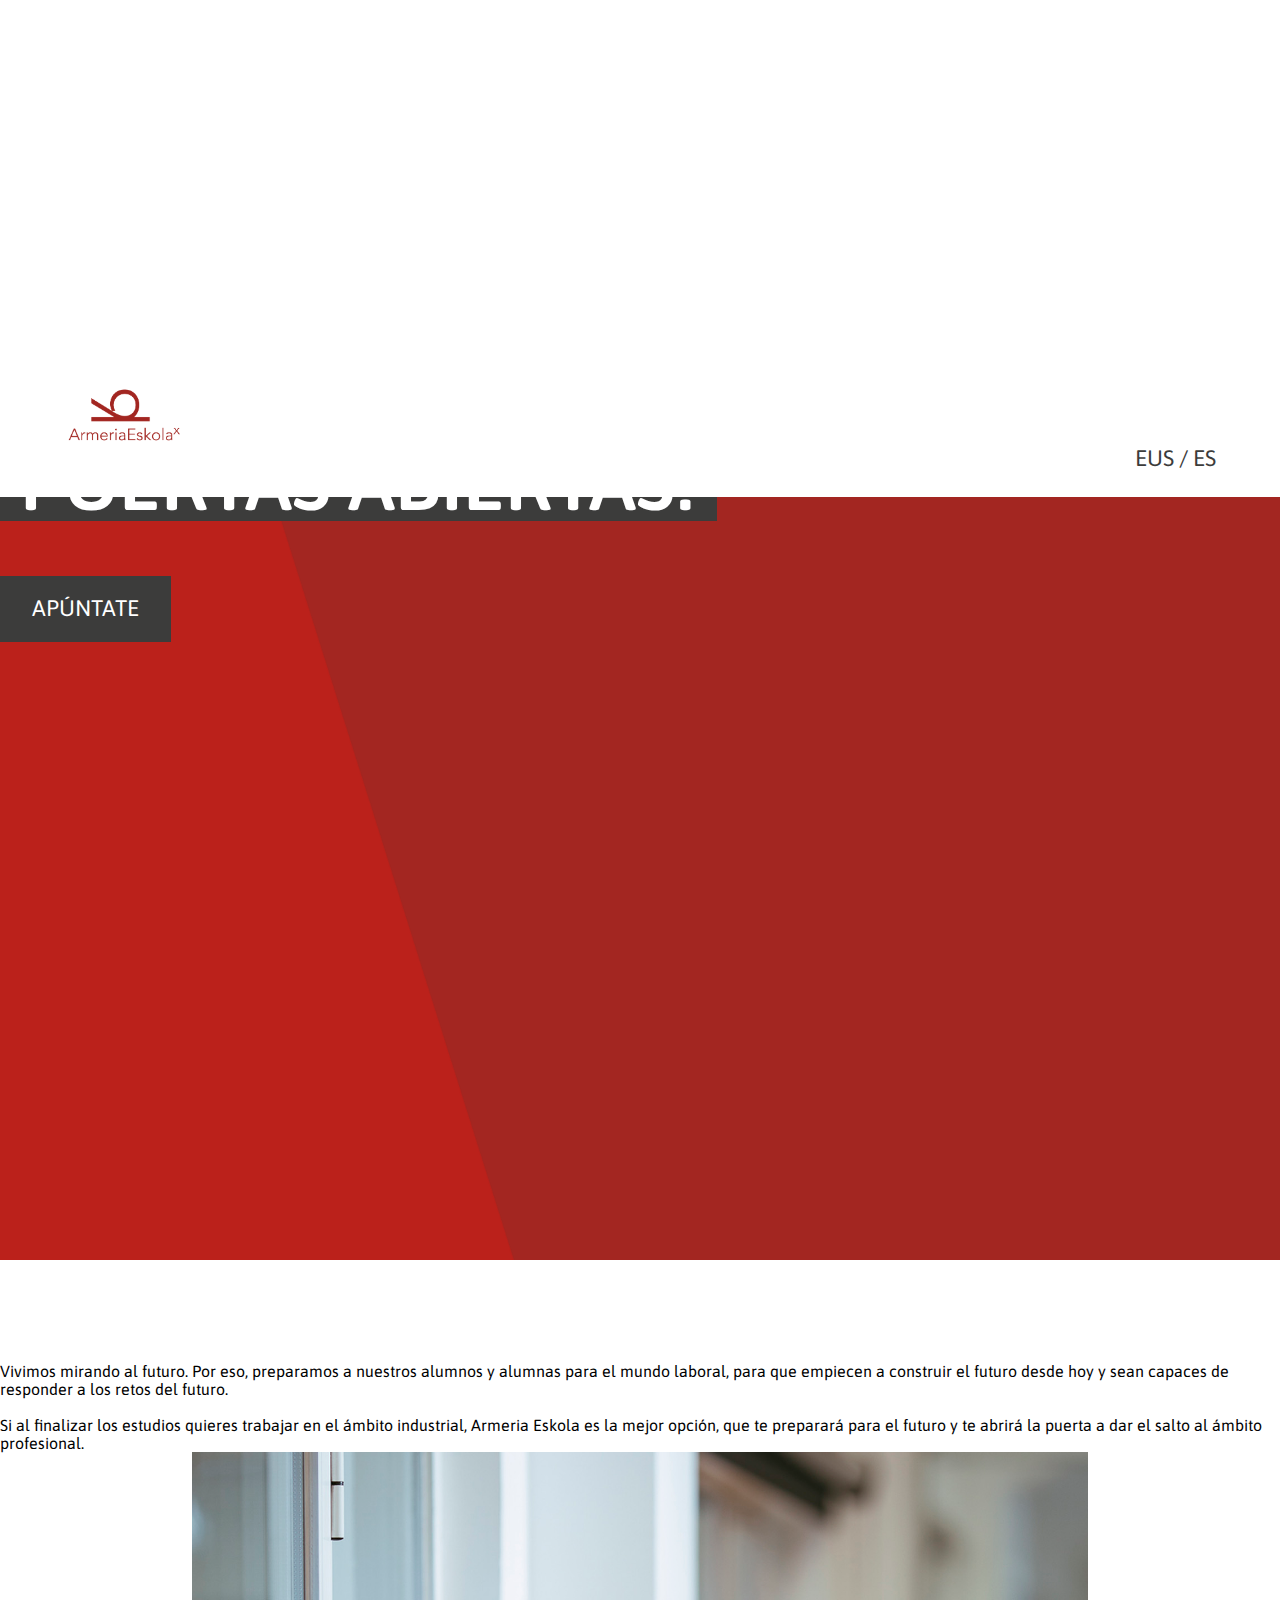
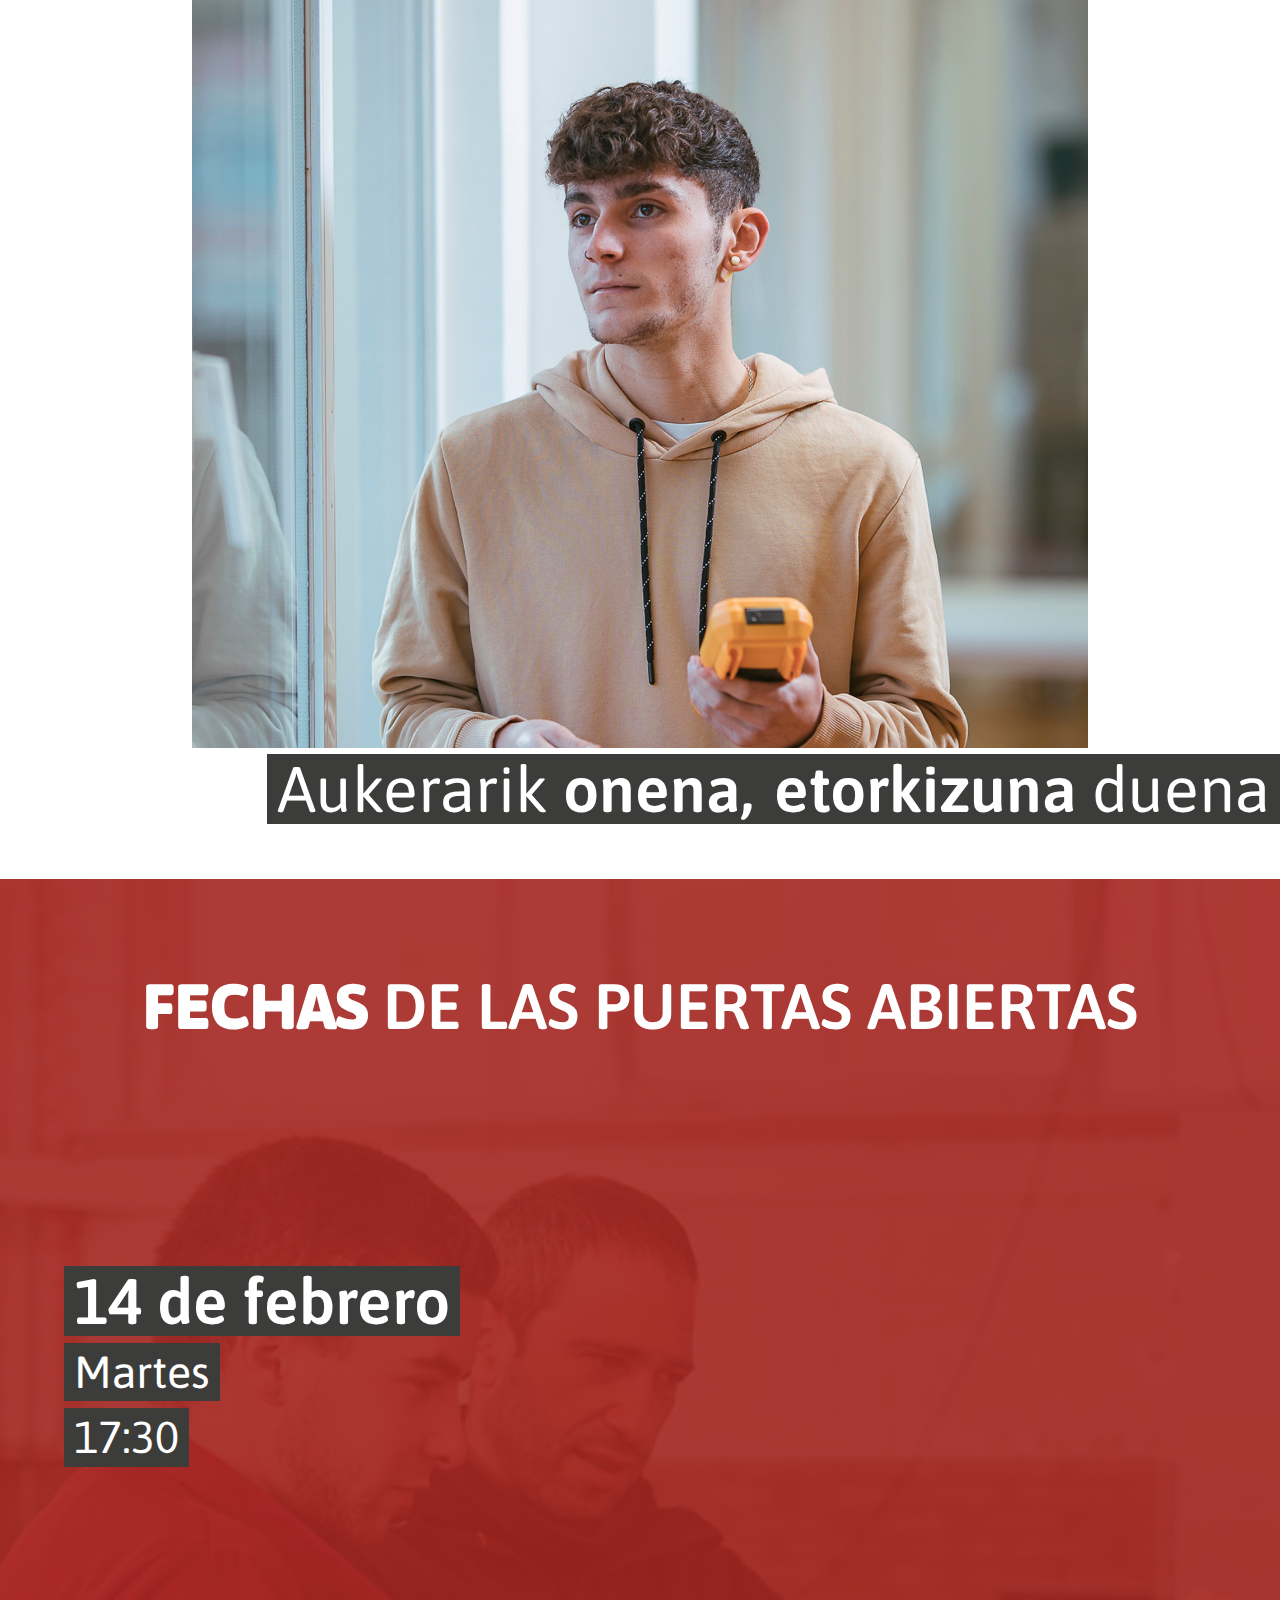
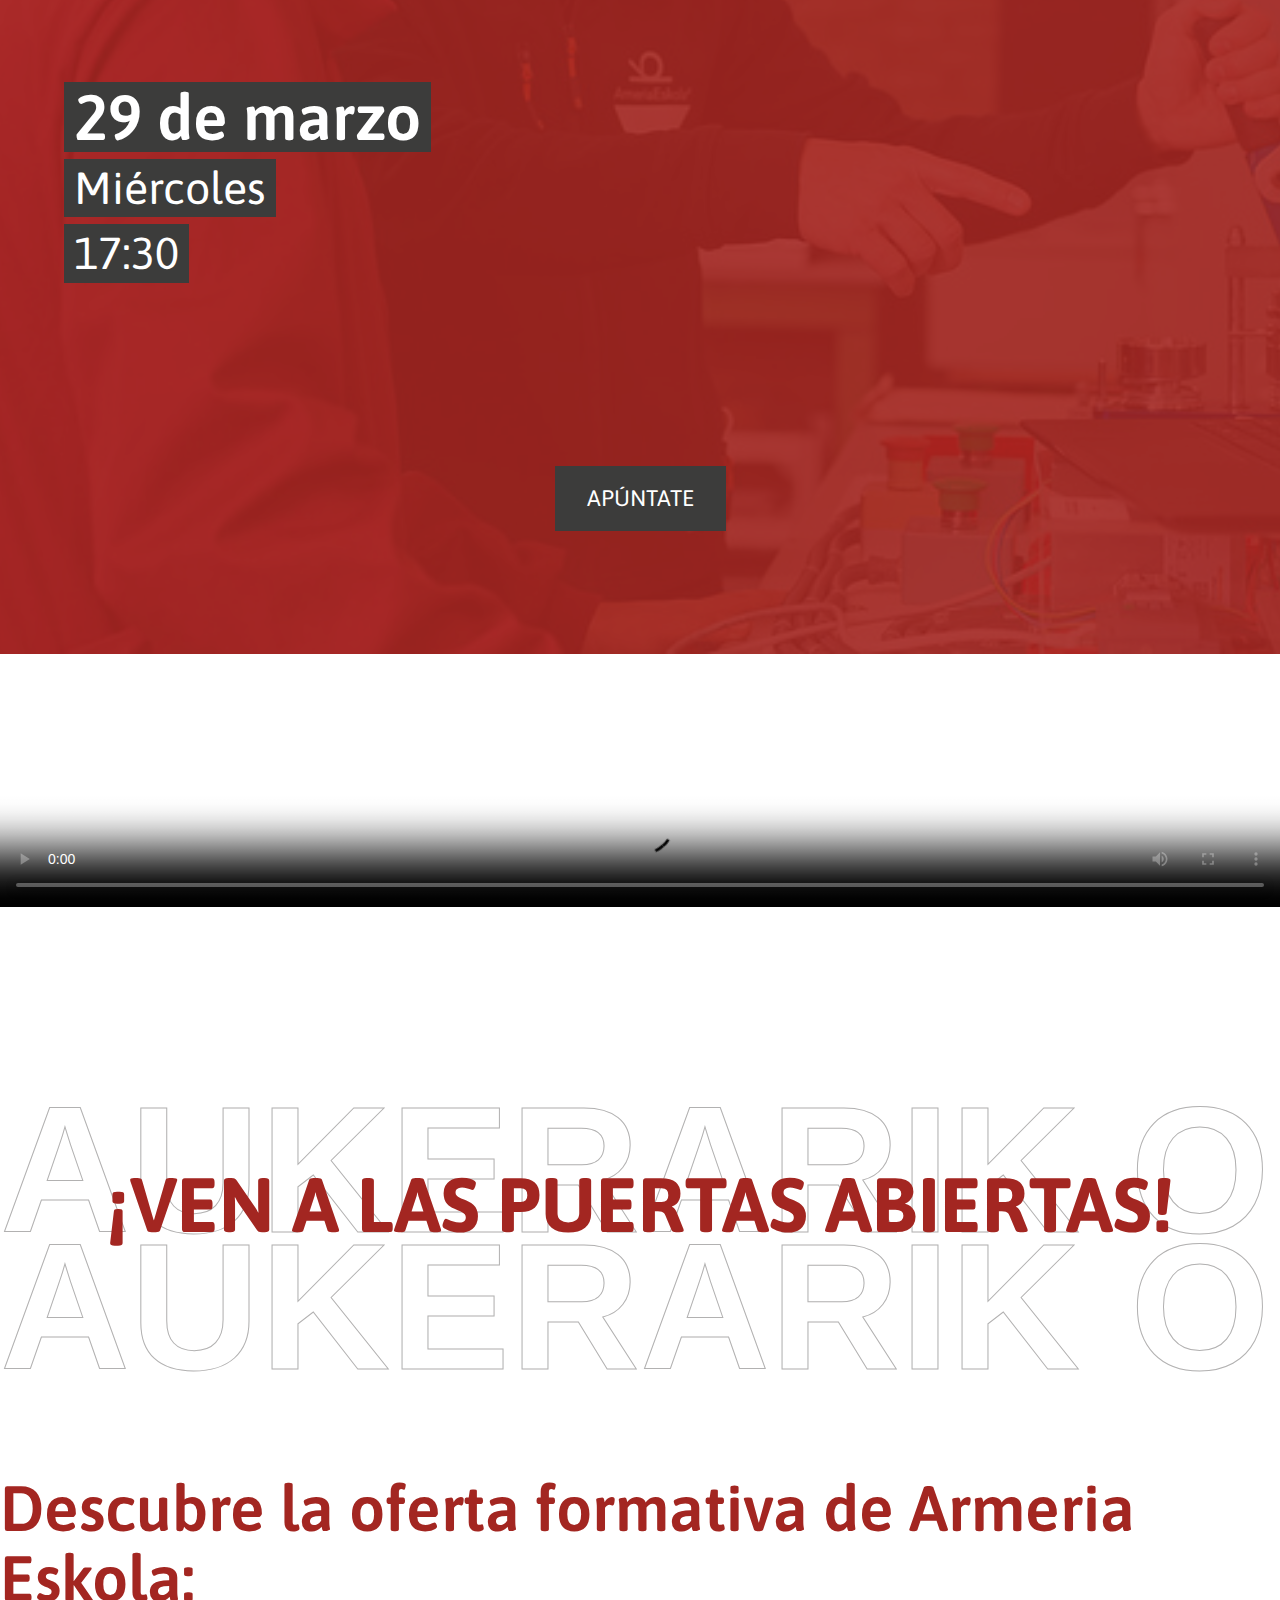
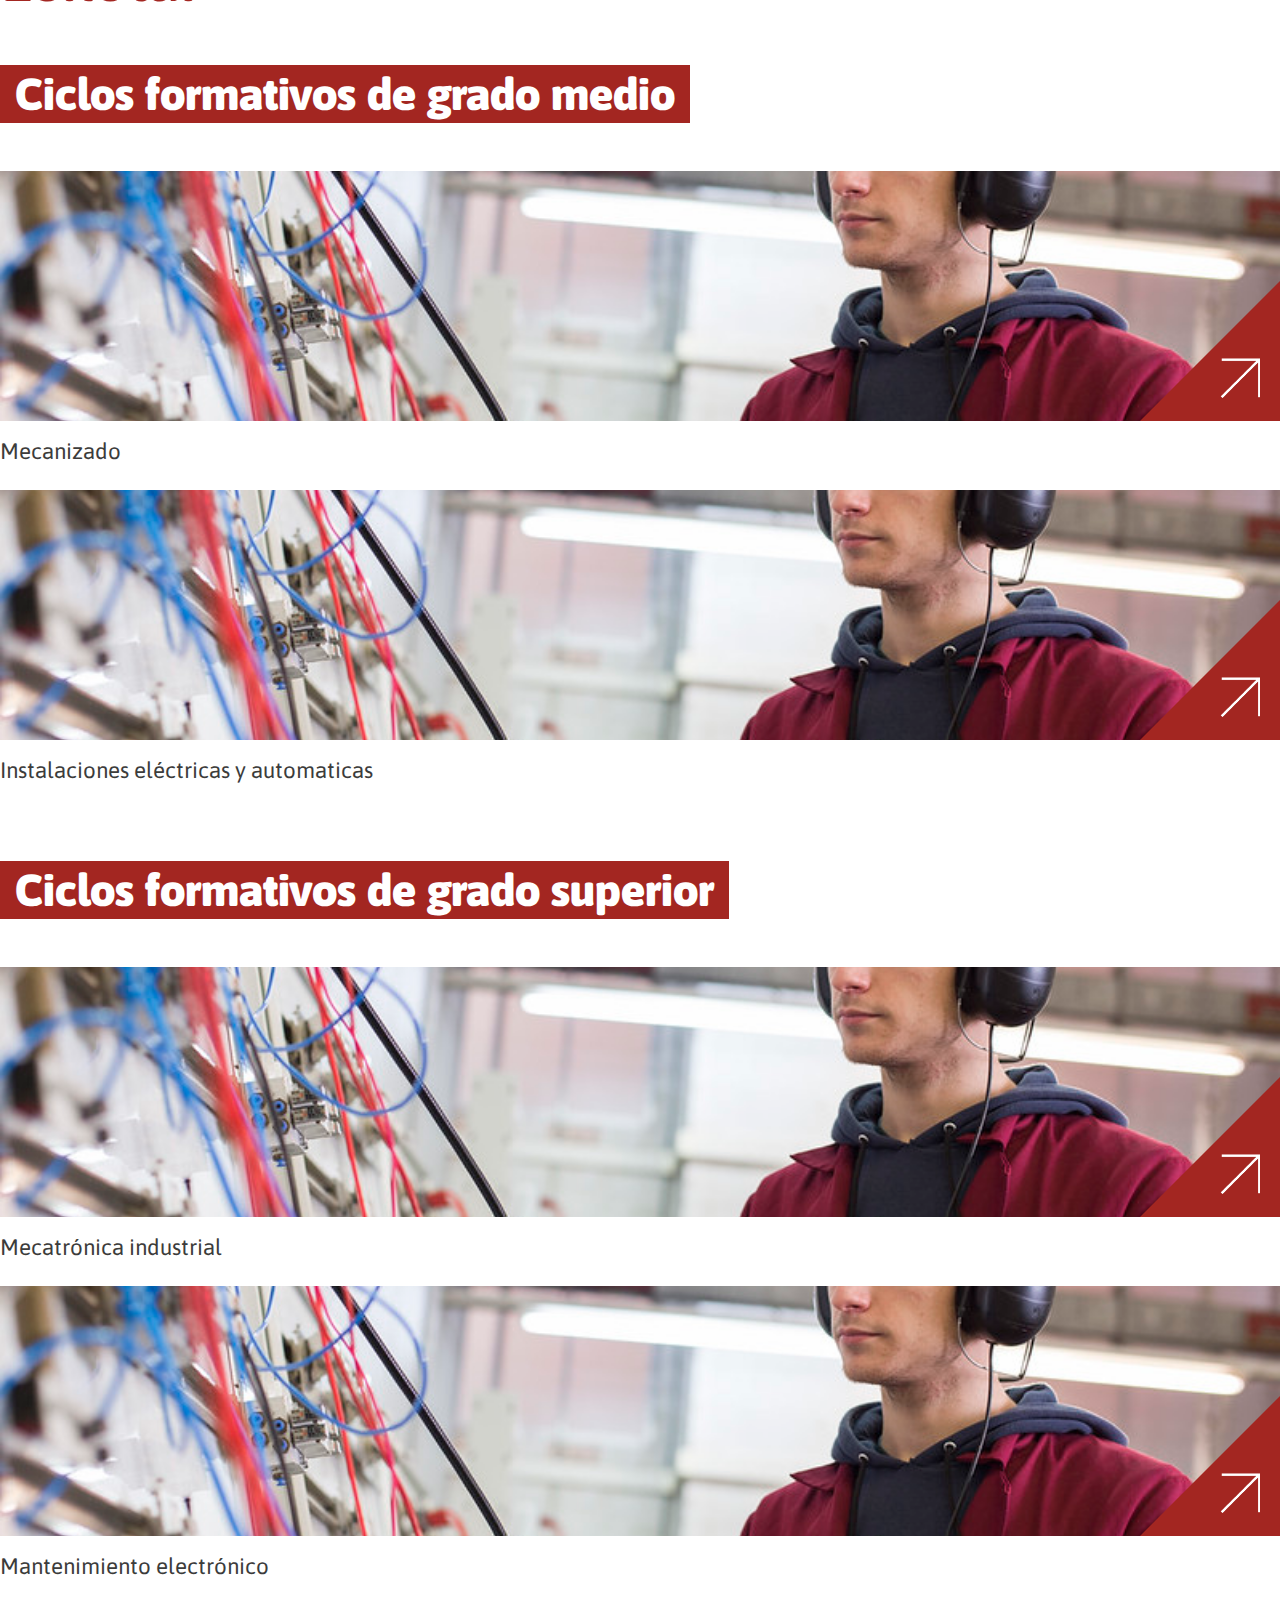
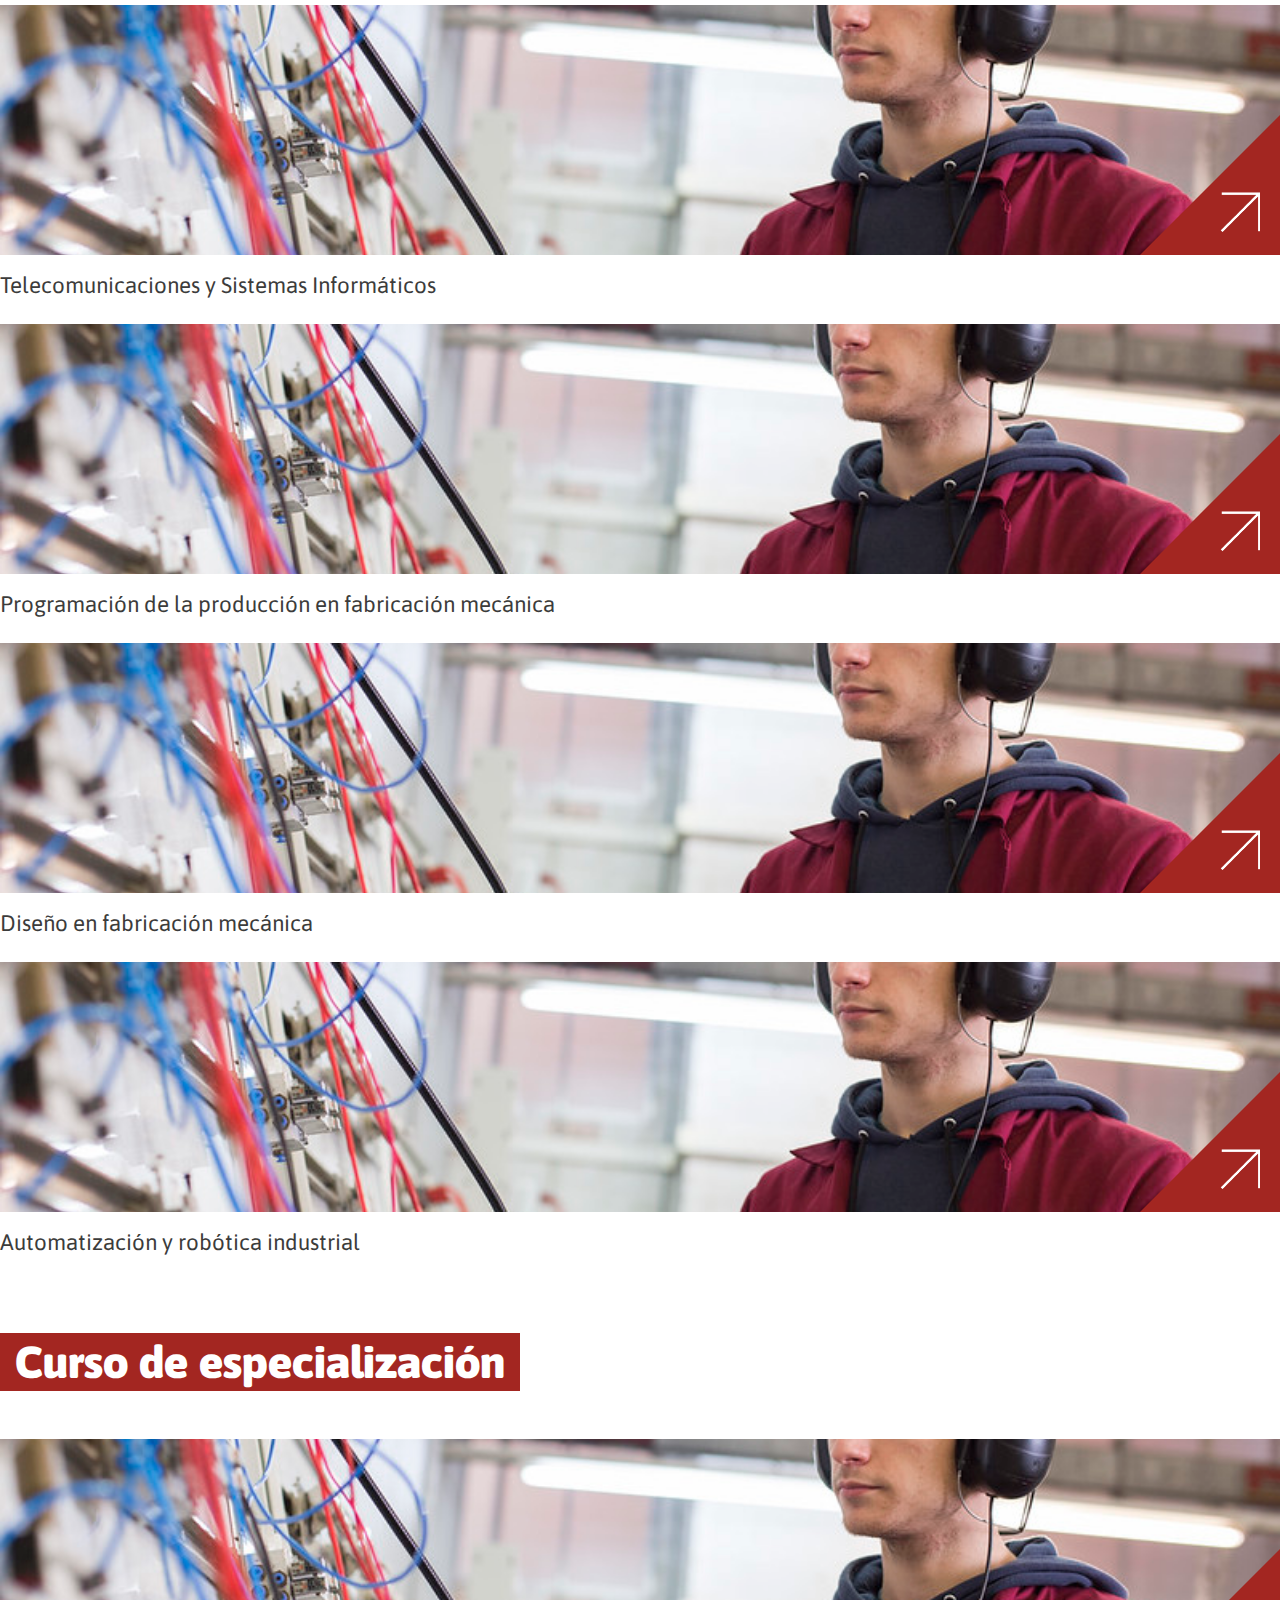
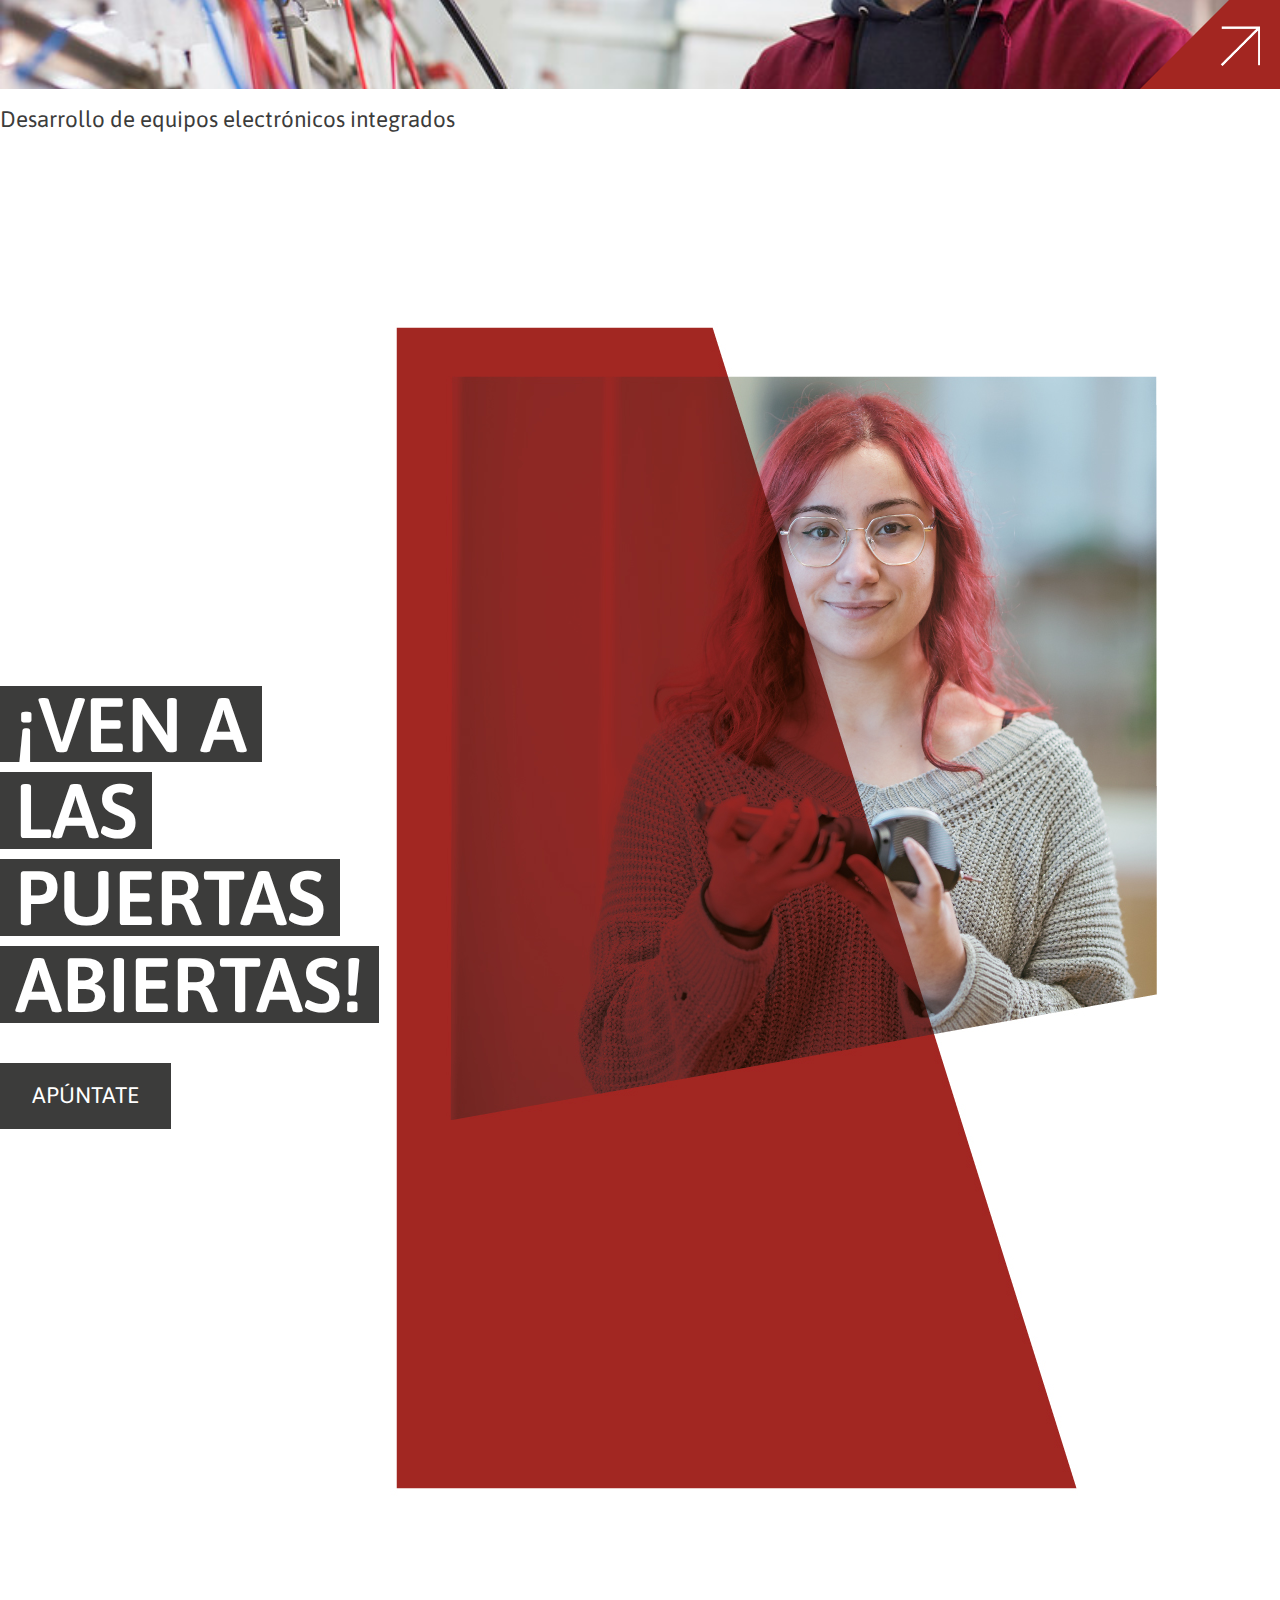
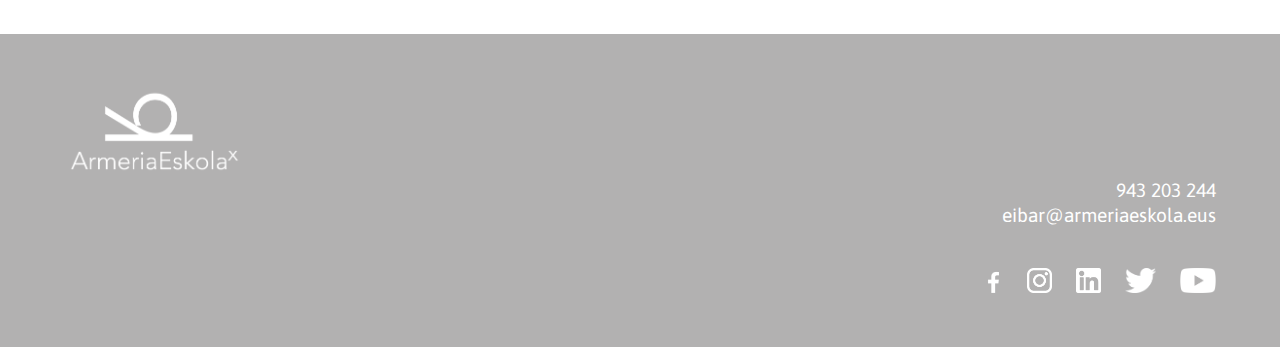
==== matricula/index.html @ 374dbf33 "aldaketa onak" ====
<!DOCTYPE html>
<html lang="en">
<head>
    <meta charset="UTF-8">
    <meta http-equiv="X-UA-Compatible" content="IE=edge">
    <meta name="viewport" content="width=device-width, initial-scale=1">
    <title>Armeria Eskola | Matrícula</title>
    <meta name="description" content="Arizmendi ikastola, hezkuntza kooperatiba euskalduna">
    <meta name="keywords" content="arizmendi, ikastola, hezkuntza, kooperatiba, euskalduna, Arrasate, Aretxabaleta, Eskoriatza">
    <link rel="icon" type="image/x-icon" href="https://armeriaeskola.eus/wp-content/uploads/2015/06/cropped-armeria-icono-favicon2-192x192.png">
    <link rel="alternate" hreflang="eu" href="http://www.arizmendi.eus/guikastola">
    <link rel="alternate" hreflang="es-es" href="http://www.arizmendi.eus/guikastola/es.html">
    <link rel="stylesheet" href="./sass/style.css">
    <link href="https://cdn.jsdelivr.net/npm/bootstrap@5.2.3/dist/css/bootstrap.min.css" rel="stylesheet" integrity="sha384-rbsA2VBKQhggwzxH7pPCaAqO46MgnOM80zW1RWuH61DGLwZJEdK2Kadq2F9CUG65" crossorigin="anonymous">
    <link rel="preconnect" href="https://fonts.googleapis.com">
    <link rel="preconnect" href="https://fonts.gstatic.com" crossorigin>
    <link href="https://fonts.googleapis.com/css2?family=Asap:ital,wght@0,100;0,200;0,300;0,400;0,500;0,600;0,700;0,800;0,900;1,100;1,200;1,300;1,400;1,500;1,600;1,700;1,800;1,900&display=swap" rel="stylesheet">
</head>
<body>
    <header class="b--header-a">
        <div class="container-fluid">
            <div class="row">
                <div class="col-lg-6 col-5">
                    <div class="b--header-a__logo">
                        <a class="b--header-a__logo__link" href="https://armeriaeskola.eus/es/"><img class="b--header-a__logo__link__media" src="./img/logo-armeria-eskola-gorri.png" alt="Armeria Eskolaren logoa"></a>
                    </div>
                </div>
                <div class="col-lg-6 col-7">
                    <div class="b--header-a__content">
                        <div class="b--header-a__content__lang">
                            <p class="b--header-a__content__lang__text"><a href="https://armeriaeskola.eus/matrikulatu/">EUS</a> / <a href="#">ES</a></p>
                        </div>
                    </div>
                    
                </div>
            </div>
        </div>
    </header>   
    <main>
        <div class="b--hero-a">
            <div class="b--hero-a__bg-items">
                <div class="b--hero-a__bg-items__overlay">
                    <img class="b--hero-a__bg-items__overlay__media" src="./img/bideo-forma.png" alt="">
                </div>
                <video class="b--hero-a__bg-items__media" width="100%" height="100%" autoplay muted loop>
                    <source src="./img/goiburua-spota.mp4" type="video/mp4">
                    <source src="./img/goiburua-spota.ogg" type="video/ogg">
                    Your browser does not support the video tag.
                  </video>
            </div>
            <div class="container">
                <div class="row">
                    <div class="col-12">
                        <div class="b--hero-a__ft-items"> 
                            <h1 class="b--hero-a__ft-items__content"><span class="b--hero-a__ft-items__content__title">¡VEN A LAS</span><span class="b--hero-a__ft-items__content__title">PUERTAS ABIERTAS!</span></h1>
                            <div class="b--hero-a__ft-items__btn">
                                <a class="b--btn-a" href="https://forms.gle/ZpR5WQfysbaRXYn99" target="_blank" rel="noopener noreferrer"><span class="b--btn-a__text">APÚNTATE</span><span class="b--btn-a__form"></span></a> 
                            </div>
                        </div>
                    </div>
                </div>
            </div>
            
        </div>
        <div class="f--section-a">
            <div class="container">
                 <div class="row align-items-center">
                    <div class="col-lg-5 col-md-6 col-12"> 
                        <p>Vivimos mirando al futuro. Por eso, preparamos a nuestros alumnos y alumnas para el mundo laboral, para que empiecen a construir el futuro desde hoy y sean capaces de responder a los retos del futuro.<br><br>

                        Si al finalizar los estudios quieres trabajar en el ámbito industrial, Armeria Eskola es la mejor opción, que te preparará para el futuro y te abrirá la puerta a dar el salto al ámbito profesional.</p>
                    </div>
                    <div class="col-lg-7 col-md-6 col-12">
                        <div class="b--card-c">
                            <h2 class="b--card-c__content"><span class="b--card-c__content__title">Aukerarik <b>onena,</b></span><span class="b--card-c__content__title"><b>etorkizuna</b> duena</span></h2> 
                            <div class="b--card-c__media-wrapper">
                                <img class="b--card-c__media-wrapper__media--second" src="./img/ikaslea-1.jpg" alt="">
                                <img class="b--card-c__media-wrapper__media" src="./img/ikaslea-2.jpg" alt="">
                            </div>
                        </div>
                    </div>
                 </div>
            </div>
        </div>
        <div class="b--cta-a">
            <div class="b--cta-a__bg-items">
                <img class="b--cta-a__bg-items__media" src="./img/argazkia-2.jpg" alt="">
            </div>
            <div class="b--cta-a__ft-items">
                <div class="container">
                    <div class="row">
                        <div class="col-lg-8 offset-lg-2 col-12 offset-0">
                            <h3 class="b--cta-a__ft-items__title"><b>FECHAS</b> DE LAS PUERTAS ABIERTAS</h3>
                        </div>
                    </div>
                    <div class="row">
                        <div class="col-lg-6 col-12">
                            <div class="b--cta-a__ft-items__card">
                                <ul class="b--accordion-a">
                                    <li class="b--accordion-a__list-item">
                                        <input type="checkbox" checked>
                                        <h3 class="b--accordion-a__list-item__title"><b class="b--accordion-a__list-item__title__text b--accordion-a__list-item__title__text--bold">14 de febrero</b> <span class="b--accordion-a__list-item__title__text">Martes</span> <span class="b--accordion-a__list-item__title__text">17:30</span></h3>
                                        <p class="b--accordion-a__list-item__content">17:30ean Lorem ipsum dolor<br>
                                        18:00etan Lorem ipsum<br>
                                        18:30etan Lorem ipsum dolor sit amet<br>
                                        19:00etan Lorem ipsum dolor sit<br></p>
                                    </li>
                                </ul>
                            </div>
                        </div>
                        <div class="col-lg-6 col-12">
                            <div class="b--cta-a__ft-items__card">
                                <ul class="b--accordion-a">
                                    <li class="b--accordion-a__list-item">
                                        <input type="checkbox" checked>
                                        <h3 class="b--accordion-a__list-item__title"><b class="b--accordion-a__list-item__title__text b--accordion-a__list-item__title__text--bold">29 de marzo</b> <span class="b--accordion-a__list-item__title__text">Miércoles</span> <span class="b--accordion-a__list-item__title__text">17:30</span></h3>
                                        <p class="b--accordion-a__list-item__content">17:30ean Lorem ipsum dolor<br>
                                        18:00etan Lorem ipsum<br>
                                        18:30etan Lorem ipsum dolor sit amet<br>
                                        19:00etan Lorem ipsum dolor sit<br></p>
                                    </li>
                                </ul>
                            </div>
                        </div>
                    </div>
                    <div class="row">
                        <div class="col-12">
                            <div class="b--cta-a__ft-items__btn">
                                <a class="b--btn-a" href="https://forms.gle/ZpR5WQfysbaRXYn99" target="_blank" rel="noopener noreferrer"><span class="b--btn-a__text">APÚNTATE</span><span class="b--btn-a__form"></span></a> 
                            </div>
                        </div>
                    </div>
                </div>
            </div>
        </div>
        <section class="f--section-a">
            <div class="container">
                <div class="row">
                    <div class="col-12">
                        <video width="100%" height="100%" controls poster="./img/bideo-poster.png">
                            <source src="./img/Armeria-spota.mp4" type="video/mp4">
                            <source src="./img/Armeria-spota.ogg" type="video/ogg">
                            Your browser does not support the video tag.
                          </video>
                    </div>
                </div>
            </div>
        </section>
        <section class="b--scroll-a">
            <div class="b--scroll-a__ft-items">
                <h3><a class="b--scroll-a__ft-items__title" href="https://forms.gle/ZpR5WQfysbaRXYn99" target="_blank" rel="noopener noreferrer">¡VEN A LAS PUERTAS ABIERTAS!</a></h3>
            </div>
            <div class="b--scroll-a__bg-items">
                <div class="b--horizontal-text-a b--horizontal-text-a--second">
                    <div class="b--horizontal-text-a__item b--horizontal-text-a__item--left">
                        <span class="b--horizontal-text-a__item__text b--horizontal-text-a__item__text--second">
                            AUKERARIK ONENA, ETORKIZUNA DUENA. AUKERARIK ONENA, ETORKIZUNA DUENA. AUKERARIK ONENA, ETORKIZUNA DUENA.
                        </span>
                    </div>
                </div>
                <div class="b--horizontal-text-a b--horizontal-text-a--third">
                    <div class="b--horizontal-text-a__item b--horizontal-text-a__item--right">
                        <span class="b--horizontal-text-a__item__text b--horizontal-text-a__item__text--second">
                            AUKERARIK ONENA, ETORKIZUNA DUENA. AUKERARIK ONENA, ETORKIZUNA DUENA. AUKERARIK ONENA, ETORKIZUNA DUENA. 
                        </span>
                    </div>
                </div>
            </div>
        </section>
        <section class="f--section-d">
            <div class="container">
                <div class="row">
                    <div class="col-12">
                        <h4 class="f--font-c f--color-a">Descubre la oferta formativa de Armeria Eskola:</h4>
                    </div>
                </div>
            </div>
        </section>
        <section class="f--section-c">
            <div class="container">
                <div class="row">
                    <div class="col-12">
                        <h4 class="b--title-a">Ciclos formativos de grado medio</h4>
                    </div>
                    <div class="col-lg-4 col-6">
                        <a class="b--card-a" href="https://armeriaeskola.eus/es/estudios/grado-medio/mecanizado/" target="_blank" rel="noopener noreferrer">
                            <div class="b--card-a__hd">
                                <div class="b--card-a__hd__media-wrapper">
                                    <img class="b--card-a__hd__media-wrapper__media" src="./img/argazkia.jpg" alt="">
                                </div>
                                <div class="b--card-a__hd__item">
                                    <div class="b--card-a__hd__item__media">
                                        <img src="./img/gezia.png" alt="">
                                    </div>
                                    <span class="b--card-a__hd__item__form"></span>
                                </div>
                            </div>
                            <div class="b--card-a__bd">
                                <h6 class="b--card-a__bd__title">Mecanizado</h6>
                            </div>
                        </a>
                    </div>
                    <div class="col-lg-4 col-6">
                        <a class="b--card-a" href="https://armeriaeskola.eus/es/estudios/grado-medio/instalaciones-electricas-y-automaticas/" target="_blank" rel="noopener noreferrer">
                            <div class="b--card-a__hd">
                                <div class="b--card-a__hd__media-wrapper">
                                    <img class="b--card-a__hd__media-wrapper__media" src="./img/argazkia.jpg" alt="">
                                </div>
                                <div class="b--card-a__hd__item">
                                    <div class="b--card-a__hd__item__media">
                                        <img src="./img/gezia.png" alt="">
                                    </div>
                                    <span class="b--card-a__hd__item__form"></span>
                                </div>
                            </div>
                            <div class="b--card-a__bd">
                                <h6 class="b--card-a__bd__title">Instalaciones eléctricas y automaticas</h6>
                            </div>
                        </a>
                    </div>
                </div>
            </div>
        </section>
        <section class="f--section-c">
            <div class="container">
                <div class="row">
                    <div class="col-12">
                        <h4 class="b--title-a">Ciclos formativos de grado superior</h4>
                    </div>
                    <div class="col-lg-4 col-6">
                        <a class="b--card-a" href="https://armeriaeskola.eus/es/estudios/grado-superior/mecatronica-industrial/" target="_blank" rel="noopener noreferrer">
                            <div class="b--card-a__hd">
                                <div class="b--card-a__hd__media-wrapper">
                                    <img class="b--card-a__hd__media-wrapper__media" src="./img/argazkia.jpg" alt="">
                                </div>
                                <div class="b--card-a__hd__item">
                                    <div class="b--card-a__hd__item__media">
                                        <img src="./img/gezia.png" alt="">
                                    </div>
                                    <span class="b--card-a__hd__item__form"></span>
                                </div>
                            </div>
                            <div class="b--card-a__bd">
                                <h6 class="b--card-a__bd__title">Mecatrónica industrial</h6>
                            </div>
                        </a>
                    </div>
                    <div class="col-lg-4 col-6">
                        <a class="b--card-a" href="https://armeriaeskola.eus/es/estudios/grado-superior/mantenimiento-electronico/" target="_blank" rel="noopener noreferrer">
                            <div class="b--card-a__hd">
                                <div class="b--card-a__hd__media-wrapper">
                                    <img class="b--card-a__hd__media-wrapper__media" src="./img/argazkia.jpg" alt="">
                                </div>
                                <div class="b--card-a__hd__item">
                                    <div class="b--card-a__hd__item__media">
                                        <img src="./img/gezia.png" alt="">
                                    </div>
                                    <span class="b--card-a__hd__item__form"></span>
                                </div>
                            </div>
                            <div class="b--card-a__bd">
                                <h6 class="b--card-a__bd__title">Mantenimiento electrónico</h6>
                            </div>
                        </a>
                    </div>
                    <div class="col-lg-4 col-6">
                        <a class="b--card-a" href="https://armeriaeskola.eus/es/estudios/grado-superior/sistemas-de-telecomunicaciones-e-informaticos/" target="_blank" rel="noopener noreferrer">
                            <div class="b--card-a__hd">
                                <div class="b--card-a__hd__media-wrapper">
                                    <img class="b--card-a__hd__media-wrapper__media" src="./img/argazkia.jpg" alt="">
                                </div>
                                <div class="b--card-a__hd__item">
                                    <div class="b--card-a__hd__item__media">
                                        <img src="./img/gezia.png" alt="">
                                    </div>
                                    <span class="b--card-a__hd__item__form"></span>
                                </div>
                            </div>
                            <div class="b--card-a__bd">
                                <h6 class="b--card-a__bd__title">Telecomunicaciones y Sistemas Informáticos</h6>
                            </div>
                        </a>
                    </div>
                    <div class="col-lg-4 col-6">
                        <a class="b--card-a" href="https://armeriaeskola.eus/es/estudios/grado-superior/programacion-de-la-produccion-en-fabricacion-mecanica/" target="_blank" rel="noopener noreferrer">
                            <div class="b--card-a__hd">
                                <div class="b--card-a__hd__media-wrapper">
                                    <img class="b--card-a__hd__media-wrapper__media" src="./img/argazkia.jpg" alt="">
                                </div>
                                <div class="b--card-a__hd__item">
                                    <div class="b--card-a__hd__item__media">
                                        <img src="./img/gezia.png" alt="">
                                    </div>
                                    <span class="b--card-a__hd__item__form"></span>
                                </div>
                            </div>
                            <div class="b--card-a__bd">
                                <h6 class="b--card-a__bd__title">Programación de la producción en fabricación mecánica</h6>
                            </div>
                        </a>
                    </div>
                    <div class="col-lg-4 col-6">
                        <a class="b--card-a" href="https://armeriaeskola.eus/es/estudios/grado-superior/diseno-en-fabricacion-mecanica/" target="_blank" rel="noopener noreferrer">
                            <div class="b--card-a__hd">
                                <div class="b--card-a__hd__media-wrapper">
                                    <img class="b--card-a__hd__media-wrapper__media" src="./img/argazkia.jpg" alt="">
                                </div>
                                <div class="b--card-a__hd__item">
                                    <div class="b--card-a__hd__item__media">
                                        <img src="./img/gezia.png" alt="">
                                    </div>
                                    <span class="b--card-a__hd__item__form"></span>
                                </div>
                            </div>
                            <div class="b--card-a__bd">
                                <h6 class="b--card-a__bd__title">Diseño en fabricación mecánica</h6>
                            </div>
                        </a>
                    </div>
                    <div class="col-lg-4 col-6">
                        <a class="b--card-a" href="https://armeriaeskola.eus/es/estudios/grado-superior/automatizacion-y-robotica-industrial/" target="_blank" rel="noopener noreferrer">
                            <div class="b--card-a__hd">
                                <div class="b--card-a__hd__media-wrapper">
                                    <img class="b--card-a__hd__media-wrapper__media" src="./img/argazkia.jpg" alt="">
                                </div>
                                <div class="b--card-a__hd__item">
                                    <div class="b--card-a__hd__item__media">
                                        <img src="./img/gezia.png" alt="">
                                    </div>
                                    <span class="b--card-a__hd__item__form"></span>
                                </div>
                            </div>
                            <div class="b--card-a__bd">
                                <h6 class="b--card-a__bd__title">Automatización y robótica industrial</h6>
                            </div>
                        </a>
                    </div>
                </div>
            </div>
        </section>
        <section class="f--section-c">
            <div class="container">
                <div class="row">
                    <div class="col-12">
                        <h4 class="b--title-a">Curso de especialización</h4>
                    </div>
                    <div class="col-lg-4 col-6">
                        <a class="b--card-a" href="https://armeriaeskola.eus/es/estudios/programas-de-especializacion/desarrollo-de-equipos-electronicos-integrados-embedded/" target="_blank" rel="noopener noreferrer">
                            <div class="b--card-a__hd">
                                <div class="b--card-a__hd__media-wrapper">
                                    <img class="b--card-a__hd__media-wrapper__media" src="./img/argazkia.jpg" alt="">
                                </div>
                                <div class="b--card-a__hd__item">
                                    <div class="b--card-a__hd__item__media">
                                        <img src="./img/gezia.png" alt="">
                                    </div>
                                    <span class="b--card-a__hd__item__form"></span>
                                </div>
                            </div>
                            <div class="b--card-a__bd">
                                <h6 class="b--card-a__bd__title">Desarrollo de equipos electrónicos integrados</h6>
                            </div>
                        </a>
                    </div>
                </div>
            </div>
        </section>
        <section class="f--section-a">
            <div class="container">
                <div class="row">
                    <div class="col-12">
                        <div class="b--card-b">
                            <div class="b--card-b__ft-items">
                                <div class="b--card-b__ft-items__title">
                                    <h5 class="b--card-b__ft-items__title__text">¡VEN A</h5>
                                    <h5 class="b--card-b__ft-items__title__text">LAS</h5>
                                    <h5 class="b--card-b__ft-items__title__text">PUERTAS</h5>
                                    <h5 class="b--card-b__ft-items__title__text">ABIERTAS!</h5>
                                </div>
                                <div class="b--card-b__ft-items__btn-wrapper">
                                    <a class="b--btn-a" href="https://forms.gle/ZpR5WQfysbaRXYn99" target="_blank" rel="noopener noreferrer"><span class="b--btn-a__text">APÚNTATE</span><span class="b--btn-a__form"></span></a> 
                                </div>
                            </div>
                            <div class="b--card-b__bg-items">
                                <img class="b--card-b__bg-items__media--second" src="./img/kartela-neska.jpg" alt="">
                                <img class="b--card-b__bg-items__media" src="./img/kartela-mutila.jpg" alt="">
                            </div>
                        </div>
                    </div>
                </div>
            </div>
        </section>
    </main>
    <footer class="b--footer-a">
        <div class="container-fluid">
            <div class="row">
                <div class="col-sm-4 col-12">
                    <div class="b--footer-a__main">
                        <div class="b--footer-a__main">
                            <a class="b--footer-a__main__link" href="https://armeriaeskola.eus/es/" target="_blank" rel="noopener noreferrer"><img class="b--footer-a__main__link__media" src="./img/logo-armeria-eskola-zuri.png" alt="Armeria Eskolaren logoa"></a>
                        </div>
                    </div>
                </div>
                <div class="col-sm-4 offset-sm-4 col-12 offset-0">
                    <div class="b--footer-a__content">
                        <a class="b--footer-a__content__text" href="tel:943203244">943 203 244</a>
                        <a class="b--footer-a__content__text" href="mailto:eibar@armeriaeskola.eus">eibar@armeriaeskola.eus</a>
                    </div>
                    <div class="b--footer-a__wrapper">
                        <div class="b--footer-a__wrapper__media">
                            <a class="b--footer-a__wrapper__media__link" href="https://www.facebook.com/armeriaeskola" target="_blank" rel="noopener noreferrer"><img class="b--footer-a__wrapper__media__link__media" src="./img/sareak/Facebook-zuri.png" alt="Ikastolen elkartearen logoa"></a>
                        </div>
                        <div class="b--footer-a__wrapper__media">
                            <a class="b--footer-a__wrapper__media__link" href="https://www.instagram.com/armeriaeskola/" target="_blank" rel="noopener noreferrer"><img class="b--footer-a__wrapper__media__link__media" src="./img/sareak/Instagram-zuri.png" alt="Ikastolen elkartearen logoa"></a>
                        </div>
                        <div class="b--footer-a__wrapper__media">
                            <a class="b--footer-a__wrapper__media__link" href="https://www.linkedin.com/company/armeria-eskola/" target="_blank" rel="noopener noreferrer"><img class="b--footer-a__wrapper__media__link__media" src="./img/sareak/LinkedIn-zuri.png" alt="Ikastolen elkartearen logoa"></a>
                        </div>
                        <div class="b--footer-a__wrapper__media">
                            <a class="b--footer-a__wrapper__media__link" href="https://twitter.com/ArmeriaEskola" target="_blank" rel="noopener noreferrer"><img class="b--footer-a__wrapper__media__link__media" src="./img/sareak/Twitter-zuri.png" alt="Ikastolen elkartearen logoa"></a>
                        </div>
                        <div class="b--footer-a__wrapper__media">
                            <a class="b--footer-a__wrapper__media__link" href="https://www.youtube.com/user/100armeriaeskola" target="_blank" rel="noopener noreferrer"><img class="b--footer-a__wrapper__media__link__media" src="./img/sareak/YouTube-zuri.png" alt="Ikastolen elkartearen logoa"></a>
                        </div>
                    </div>
                </div>
            </div>
        </div>
    </footer>
</body>
</html>
---- matricula/sass/style.css ----
.b--btn-a,.b--btn-a__text{position:relative;text-decoration:none!important}.b--btn-a,.b--btn-a__text,.b--card-a,.b--footer-a__content__text,.b--header-a__content__phone,.b--scroll-a__ft-items__title{text-decoration:none!important}*{margin:0;padding:0;box-sizing:border-box}body{font-size:16px;font-family:Asap,Arial,Helvetica,sans-serif}img{max-width:100%}.f--color-a{color:#a32621}.f--color-b{color:#3c3c3b}.b--header-a__content__phone:hover,.f--color-c{color:#b2b1b1}.b--btn-a,.f--color-d{color:#fff}.f--font-a{font-family:Calibri,Arial,Helvetica,sans-serif;font-size:180px;font-weight:900;line-height:1.1}.f--font-b,.f--font-c{font-weight:600;font-family:Asap,Arial,Helvetica,sans-serif}@media (max-width:960px){.f--font-a{font-size:60px}}.f--font-b{font-size:6vw;line-height:1}@media (max-width:960px){.f--font-b{font-size:36px}}.f--font-c{font-size:4rem;line-height:1.1}.b--btn-a,.f--font-d,.f--font-e{line-height:1.3}@media (max-width:960px){.f--font-c{font-size:28px}}.f--font-d{font-family:Asap,Arial,Helvetica,sans-serif;font-size:2.8rem;font-weight:900}.b--btn-a,.b--btn-a__text,.f--font-e{font-family:Asap,Arial,Helvetica,sans-serif;font-weight:400}@media (max-width:960px){.f--font-d{font-size:18px}}.f--font-e{font-size:1.4rem}.f--mb-24{margin-bottom:24px}.f--mb-32{margin-bottom:32px}.f--mb-64{margin-bottom:64px}.f--section-a{padding:8% 0 10%}@media (max-width:960px){.f--font-e{font-size:14px}.f--mb-lg-24{margin-bottom:24px}.f--section-a{padding:15% 0}}.f--section-b{padding:12% 0 0}.f--section-c{padding:0 0 4%}.f--section-d{padding:8% 0 4%}.f--section-e{padding:252px 0 0}@-webkit-keyframes parpadeo{0%,100%,30%,80%{opacity:1}31%,79%{opacity:0}}@keyframes parpadeo{0%,100%,30%,80%{opacity:1}31%,79%{opacity:0}}.b--btn-a{display:inline-block;padding:1.15rem 2rem;border-radius:none!important;font-size:1.4rem;background-color:#3c3c3b;overflow:hidden;transition:.3s ease-in-out;z-index:0}@media (max-width:960px){.b--btn-a{padding:.7rem 1.14rem;font-family:Asap,Arial,Helvetica,sans-serif;font-size:1.4rem;font-weight:400;line-height:1.3}}@media (max-width:960px) and (max-width:960px){.b--btn-a{font-size:14px}}.b--btn-a__text{font-size:1.4rem;line-height:1.3;color:#fff;z-index:2}.b--btn-a__form,.b--btn-a__form:before{position:absolute;transition:.3s ease-in-out}.b--btn-a--second,.b--header-a__content__phone{font-weight:700;font-family:Asap,Arial,Helvetica,sans-serif;line-height:1.3}@media (max-width:960px){.b--btn-a__text{font-size:14px}}.b--btn-a__form{top:0;left:0;width:100%;height:100%;background-color:#b2b1b1;transform:translateX(-100%);z-index:1}.b--btn-a__form:before{content:"";bottom:0;right:0;border-left:45px solid transparent;border-top:45px solid transparent;border-right:45px solid #3c3c3b;border-bottom:45px solid #3c3c3b;z-index:1}.b--btn-a:hover{border-radius:0;transition:.3s ease-in-out;color:#b2b1b1}.b--btn-a:hover .b--btn-a__form{transform:translateX(0)}.b--btn-a--second{padding:1rem 2rem;font-size:1.4rem}.sticky-top{top:200px!important;z-index:100!important}.sticky-top--second{top:156px!important}.b--header-a{position:fixed;width:100%;background-color:#fff;padding:1.5rem 4rem;z-index:300}.b--header-a__logo{max-height:60px}@media (max-width:960px){.b--btn-a--second{font-size:14px}.sticky-top--second{top:78px!important}.b--header-a{padding:1rem 0;margin:0}.b--header-a__logo{max-height:50px}}.b--header-a__logo__link{display:block;width:-webkit-fit-content;width:-moz-fit-content;width:fit-content}.b--header-a__logo__link__media{max-height:60px}.b--header-a__content{display:flex;justify-content:flex-end;align-items:center;height:100%}.b--header-a__content__phone{font-size:1.4rem;color:#3c3c3b}.b--header-a__content__phone__icon{max-width:24px;margin-right:8px}.b--header-a__content__lang{margin-left:32px}@media (max-width:960px){.b--header-a__logo__link__media{max-height:50px}.b--header-a__content__phone{font-size:12px}.b--header-a__content__phone__icon{max-width:16px}.b--header-a__content__lang{margin-left:12px}}.b--header-a__content__lang__text{font-family:Asap,Arial,Helvetica,sans-serif;font-size:1.4rem;font-weight:400;line-height:1.3;color:#3c3c3b;margin:0}.b--hero-a__ft-items__content__title,.b--title-a{color:#fff;font-family:Asap,Arial,Helvetica,sans-serif}.b--header-a__content__lang__text a{font-family:Asap,Arial,Helvetica,sans-serif;font-size:1.4rem;font-weight:400;line-height:1.3;color:#3c3c3b;text-decoration:none}.b--header-a__content__lang__text a:hover{color:#3c3c3b;text-decoration:underline}.b--hero-a{position:relative;height:100vh;width:100vw;background-color:#a32621}@media (max-width:960px){.b--header-a__content__lang__text,.b--header-a__content__lang__text a{font-size:14px}.b--header-a__content__lang__text a{font-size:12px}.b--hero-a{height:70vh}}.b--hero-a__bg-items{position:absolute;height:100vh;opacity:.9;z-index:2}@media (max-width:960px){.b--hero-a__bg-items{height:70vh}}.b--hero-a__bg-items__media{height:100vh;min-width:100vw;-o-object-fit:cover;object-fit:cover}@media (max-width:960px){.b--hero-a__bg-items__media{height:70vh}}.b--hero-a__bg-items__overlay{position:absolute;height:100vh;width:auto}@media (max-width:960px){.b--hero-a__bg-items__overlay{height:70vh}}.b--hero-a__bg-items__overlay__media{height:100vh}.b--hero-a__ft-items{position:relative;margin-top:40vh;z-index:4}.b--hero-a__ft-items__content{text-align:center;display:flex;flex-direction:column;justify-content:center}.b--hero-a__ft-items__content__title{display:block;font-size:6vw;font-weight:600;line-height:1;background-color:#3c3c3b;text-align:center;padding:0 20px;max-width:-webkit-fit-content;max-width:-moz-fit-content;max-width:fit-content;margin-bottom:7px}.b--cta-a,.b--title-a{background-color:#a32621}@media (max-width:960px){.b--hero-a__bg-items__overlay__media{height:70vh}.b--hero-a__ft-items{margin-top:30vh}.b--hero-a__ft-items__content__title{font-size:36px;padding:0 10px}}.b--hero-a__ft-items__btn{margin-top:3rem}.b--hl-a__media{max-width:100%;width:100%}@-webkit-keyframes scale{0%,100%{transform:scale(1) rotate(45deg)}50%{transform:scale(1.6) rotate(45deg)}}@keyframes scale{0%,100%{transform:scale(1) rotate(45deg)}50%{transform:scale(1.6) rotate(45deg)}}.b--title-a{width:-webkit-fit-content;width:-moz-fit-content;width:fit-content;font-size:2.8rem;font-weight:900;line-height:1.3;padding:0 15px;margin-bottom:3rem}@media (max-width:960px){.b--hero-a__ft-items__btn{margin-top:1.5rem}.b--title-a{font-size:18px}}.b--cta-a{position:relative}.b--cta-a__bg-items{position:absolute;top:0;left:0;width:100%;height:100%;z-index:0}.b--cta-a__bg-items__media{width:100%;height:100%;-o-object-fit:cover;object-fit:cover}.b--cta-a__ft-items{position:relative;background-color:rgba(163,38,33,.9);padding:92px 0 120px;z-index:3}.b--cta-a__ft-items__title{font-family:Asap,Arial,Helvetica,sans-serif;font-size:4rem;font-weight:600;line-height:1.1;text-align:center;margin-bottom:6rem;color:#fff}.b--accordion-a__list-item__title__text,.b--cta-a__ft-items__card__title{line-height:1.3;font-weight:400;font-family:Asap,Arial,Helvetica,sans-serif;color:#fff}.b--cta-a__ft-items__card{position:relative;padding:5rem 1rem;transition:.3s ease-in-out}@media (max-width:960px){.b--cta-a__ft-items__title{font-size:28px;margin-bottom:3rem}.b--cta-a__ft-items__card{margin-bottom:2rem;padding:2rem 1rem}}.b--cta-a__ft-items__card__title{position:absolute;font-size:1.4rem}.b--cta-a__ft-items__btn{text-align:center;margin-top:6rem}@media (max-width:960px){.b--cta-a__ft-items__card__title{font-size:14px}.b--cta-a__ft-items__btn{margin-top:1rem}}@-webkit-keyframes flipdown{0%{opacity:0;transform-origin:top center;transform:rotateX(-90deg)}5%{opacity:1}80%{transform:rotateX(8deg)}83%{transform:rotateX(6deg)}92%{transform:rotateX(-3deg)}100%{transform-origin:top center;transform:rotateX(0)}}@keyframes flipdown{0%{opacity:0;transform-origin:top center;transform:rotateX(-90deg)}5%{opacity:1}80%{transform:rotateX(8deg)}83%{transform:rotateX(6deg)}92%{transform:rotateX(-3deg)}100%{transform-origin:top center;transform:rotateX(0)}}.b--accordion-a{list-style:none;perspective:900;padding:0;margin:0}.b--accordion-a__list-item{position:relative;padding:3rem;margin:0;-webkit-animation:.5s both flipdown;animation:.5s both flipdown}@media (max-width:960px){.b--accordion-a__list-item{padding:0}}.b--accordion-a__list-item:first-of-type{-webkit-animation-delay:.5s;animation-delay:.5s}.b--accordion-a__list-item:nth-of-type(2){-webkit-animation-delay:.75s;animation-delay:.75s}.b--accordion-a__list-item:last-of-type{padding-bottom:0}.b--accordion-a__list-item__title{position:relative;width:100%}.b--accordion-a__list-item__title__text{font-size:2.8rem;display:block;width:-webkit-fit-content;width:-moz-fit-content;width:fit-content;padding:0 10px;margin:0 0 7px;cursor:pointer;-webkit-user-select:none;-moz-user-select:none;-ms-user-select:none;user-select:none;transition:.3s ease-in-out;background-color:#3c3c3b}@media (max-width:960px){.b--accordion-a__list-item__title__text{font-size:18px}}.b--accordion-a__list-item__title__text--bold{font-family:Asap,Arial,Helvetica,sans-serif;font-size:4rem;font-weight:600;line-height:1.1}.b--accordion-a__list-item__content,.b--card-a__bd__title{font-family:Asap,Arial,Helvetica,sans-serif;line-height:1.3;font-weight:400}.b--accordion-a__list-item__title::after{content:"";position:absolute;top:0;right:0;border-left:35px solid transparent;border-top:35px solid #fff;border-right:35px solid #fff;border-bottom:35px solid transparent;opacity:0;transition:.3s ease-in-out}@media (max-width:960px){.b--accordion-a__list-item__title__text--bold{font-size:28px}.b--accordion-a__list-item__title::after{border-left:20px solid transparent;border-top:20px solid #fff;border-right:20px solid #fff;border-bottom:20px solid transparent}}.b--accordion-a__list-item__content{font-size:1.2rem;color:#fff;position:relative;overflow:hidden;max-height:800px;opacity:1;transform:translate(0,0);margin-top:14px;z-index:2;transition:.25s ease-in-out}.b--accordion-a__list-item input[type=checkbox]{position:absolute;cursor:pointer;width:100%;height:100%;z-index:1;opacity:0}.b--accordion-a__list-item input[type=checkbox]:checked~p{margin-top:0;max-height:0;opacity:0;transform:translate(0,50%)}.b--accordion-a__list-item input[type=checkbox]:checked~.b--accordion-a__list-item__title__text{background-color:#3c3c3b;margin-bottom:0;padding:0 10px}.b--accordion-a__list-item input[type=checkbox]:checked~.b--accordion-a__list-item__title::after{opacity:0;transition:.3s ease-in-out}.b--accordion-a__list-item:hover .b--accordion-a__list-item__title__text{background-color:rgba(60,60,59,0);margin-bottom:0;padding:0}.b--accordion-a__list-item:hover .b--accordion-a__list-item__title::after{opacity:1;transition:.3s ease-in-out}.b--card-a{display:block;position:relative;margin-bottom:1.5rem}.b--card-a__hd{position:relative;z-index:0;height:250px;overflow:hidden}@media (max-width:960px){.b--accordion-a__list-item__content{font-size:14px}.b--card-a__hd{height:170px}}.b--card-a__hd__media-wrapper{width:100%;height:250px;overflow:hidden}@media (max-width:960px){.b--card-a__hd__media-wrapper{height:170px}}.b--card-a__hd__media-wrapper__media{width:100%;height:250px;-o-object-fit:cover;object-fit:cover;transform:scale(1);transition:.3s ease-in-out}@media (max-width:960px){.b--card-a__hd__media-wrapper__media{height:170px}}.b--card-a__hd__item{position:absolute;bottom:0;right:0;width:70px;height:70px}.b--card-a__hd__item__media{position:absolute;right:20px;bottom:20px;transform-origin:-70px 70px;transform:translate(0,0);transition:.3s ease-out;z-index:2}.b--card-a__hd__item__media img{width:40px}@media (max-width:960px){.b--card-a__hd__item__media{right:12px;bottom:12px}.b--card-a__hd__item__media img{width:20px}}.b--card-a__hd__item__form{position:absolute;bottom:0;right:0;border-left:70px solid transparent;border-top:70px solid transparent;border-right:70px solid #a32621;border-bottom:70px solid #a32621;z-index:1}.b--card-a__bd{margin-top:1rem}.b--card-a__bd__title{font-size:1.4rem;color:#3c3c3b}.b--card-b__ft-items__title__text,.b--card-c__content__title{color:#fff;background-color:#3c3c3b;font-family:Asap,Arial,Helvetica,sans-serif}.b--card-a:hover .b--card-a__hd__media-wrapper__media{transform:scale(1.15);transition:.3s ease-in-out}.b--card-a:hover .b--card-a__hd__item__media{transform:translate(70px,-70px);transition:.2s ease-in}.b--card-b{position:relative;display:flex}.b--card-b__bg-items{position:relative;margin:0 auto;width:70%;opacity:1}.b--card-b__bg-items__media{position:relative;z-index:0}.b--card-b__bg-items__media--second{position:absolute;-webkit-animation:1s linear infinite parpadeo;animation:1s linear infinite parpadeo;z-index:1}.b--card-b__ft-items{position:relative;display:flex;flex-direction:column;justify-content:center;align-items:flex-start;z-index:3}@media (max-width:960px){.b--card-a__hd__item__form{border-left:40px solid transparent;border-top:40px solid transparent;border-right:40px solid #a32621;border-bottom:40px solid #a32621}.b--card-a__bd__title{font-size:14px}.b--card-b__bg-items{width:90%}.b--card-b__ft-items{position:absolute;bottom:10%;width:100%}}.b--card-b__ft-items__title{margin-bottom:30px}.b--card-b__ft-items__title__text{position:relative;display:block;font-size:6vw;font-weight:600;line-height:1;padding:0 15px;max-width:-webkit-fit-content;max-width:-moz-fit-content;max-width:fit-content;margin-bottom:10px}.b--card-b__ft-items__btn-wrapper{width:100%}.b--card-c{position:relative}.b--card-c__content{position:absolute;bottom:-5rem;right:0;text-align:right;z-index:2}@media (max-width:960px){.b--card-b__ft-items__title__text{font-size:36px}.b--card-c__content{bottom:1rem}}.b--card-c__content__title{font-size:4rem;line-height:1.1;font-weight:400;display:inline-block;text-align:right;padding:0 10px;max-width:-webkit-fit-content;max-width:-moz-fit-content;max-width:fit-content;margin-bottom:7px}.b--card-c__content__title b{font-weight:600}.b--card-c__media-wrapper{position:relative;margin:0 auto;width:70%;opacity:1;z-index:1}.b--card-c__media-wrapper__media{position:relative;z-index:0}.b--card-c__media-wrapper__media--second{position:absolute;-webkit-animation:1s linear infinite parpadeo;animation:1s linear infinite parpadeo;z-index:1}@-webkit-keyframes move-text-left{0%{transform:translate3d(0,0,0)}100%{transform:translate3d(-50%,0,0)}}@keyframes move-text-left{0%{transform:translate3d(0,0,0)}100%{transform:translate3d(-50%,0,0)}}@-webkit-keyframes move-text-right{0%{transform:translate3d(-50%,0,0)}100%{transform:translate3d(0,0,0)}}@keyframes move-text-right{0%{transform:translate3d(-50%,0,0)}100%{transform:translate3d(0,0,0)}}.b--scroll-a{position:relative}.b--scroll-a__ft-items{position:relative;padding:8rem 0;width:100vw;text-align:center;z-index:3}@media (max-width:960px){.b--card-c__content__title{font-size:28px}.b--scroll-a__ft-items{padding:2rem 0}}.b--scroll-a__ft-items__title{text-align:center;font-family:Asap,Arial,Helvetica,sans-serif;font-size:6vw;line-height:1;font-weight:700;color:#a32621;transition:.2s ease-in-out}.b--scroll-a__ft-items__title:hover{color:#3c3c3b;transition:.2s ease-in-out}.b--scroll-a__bg-items{z-index:0}.b--scroll-a__bg-items .b--horizontal-text-a{position:absolute;bottom:10%;max-width:100%;overflow:hidden;z-index:0}.b--scroll-a__bg-items .b--horizontal-text-a__item{white-space:nowrap;overflow:hidden;cursor:default;display:inline-block;-webkit-animation-play-state:running;animation-play-state:running}.b--scroll-a__bg-items .b--horizontal-text-a__item--left{-webkit-animation:20s linear infinite move-text-left;animation:20s linear infinite move-text-left}.b--scroll-a__bg-items .b--horizontal-text-a__item--right{padding-top:20px;-webkit-animation:20s linear infinite move-text-right;animation:20s linear infinite move-text-right}.b--scroll-a__bg-items .b--horizontal-text-a__item__text{display:inline-block;font-family:Calibri,Arial,Helvetica,sans-serif;font-size:180px;line-height:1.1;font-weight:900!important;-webkit-text-stroke:1px #b2b1b1;color:transparent}@media (max-width:960px){.b--scroll-a__ft-items__title{font-size:36px}.b--scroll-a__bg-items .b--horizontal-text-a{bottom:12%}.b--scroll-a__bg-items .b--horizontal-text-a__item__text{font-size:60px}}.b--scroll-a__bg-items .b--horizontal-text-a--second{top:10%;bottom:auto}.b--scroll-a__bg-items .b--horizontal-text-a--third{top:45%;bottom:auto}.b--footer-a{padding:4% 4rem;background-color:#b2b1b1}.b--footer-a__main{height:100%;display:flex;align-items:flex-end}@media (max-width:960px){.b--scroll-a__bg-items .b--horizontal-text-a--third{top:40%}.b--footer-a{padding:4% 0}.b--footer-a__main{margin-bottom:3rem;display:block;height:auto}}.b--footer-a__main__link{display:block}.b--footer-a__main__link__media{max-height:90px}.b--footer-a__content{text-align:right;margin-bottom:2.5rem}.b--footer-a__content__text{font-family:Asap,Arial,Helvetica,sans-serif;font-size:1.2rem;font-weight:400;line-height:1.3;color:#fff;display:block}.b--footer-a__content__text:hover{color:#a32621}.b--footer-a__wrapper{display:flex;justify-content:flex-end}.b--footer-a__wrapper__media{margin-left:1.5rem}.b--footer-a__wrapper__media__link{display:block}.b--footer-a__wrapper__media__link__media{max-height:25px}@media (max-width:960px){.b--footer-a__content{text-align:left}.b--footer-a__content__text{font-size:14px}.b--footer-a__wrapper{justify-content:flex-start}.b--footer-a__wrapper__media{margin-left:0;margin-right:1.5rem}.b--footer-a__wrapper__media__link__media{max-height:20px}}
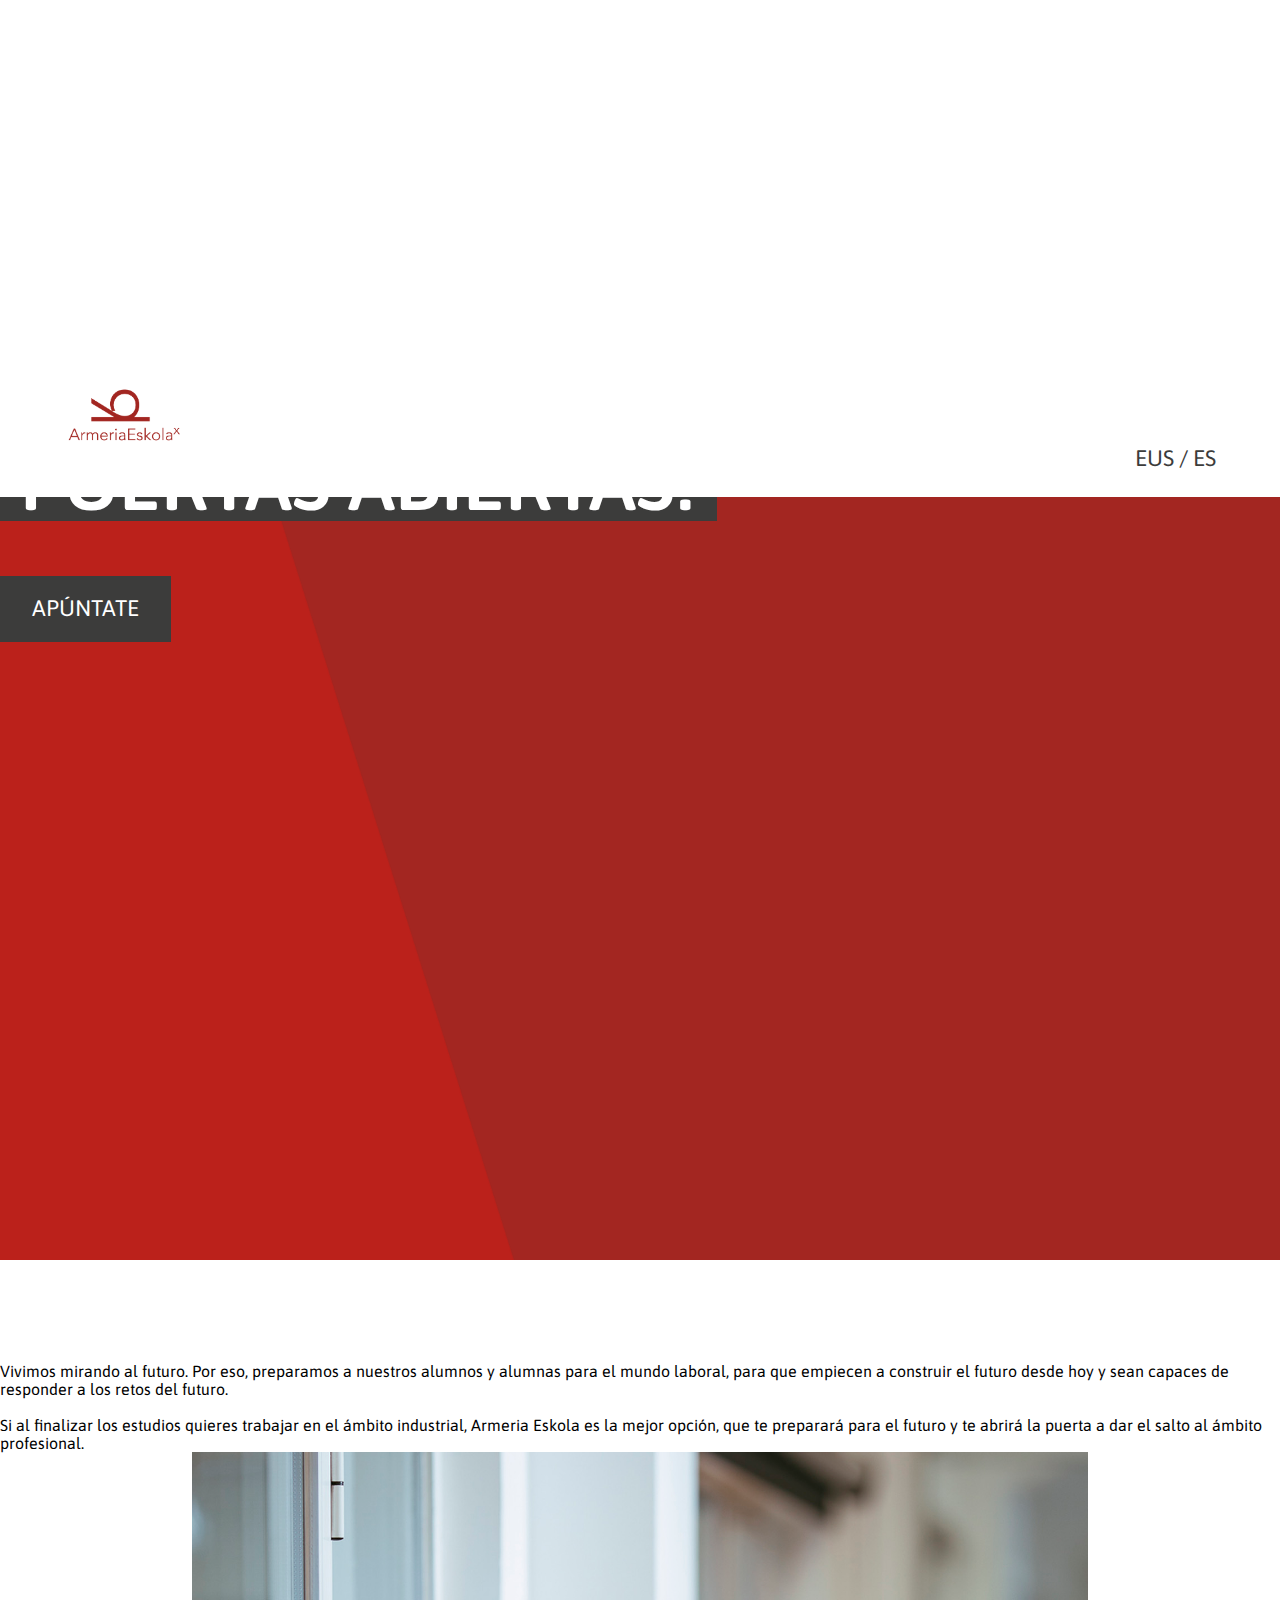
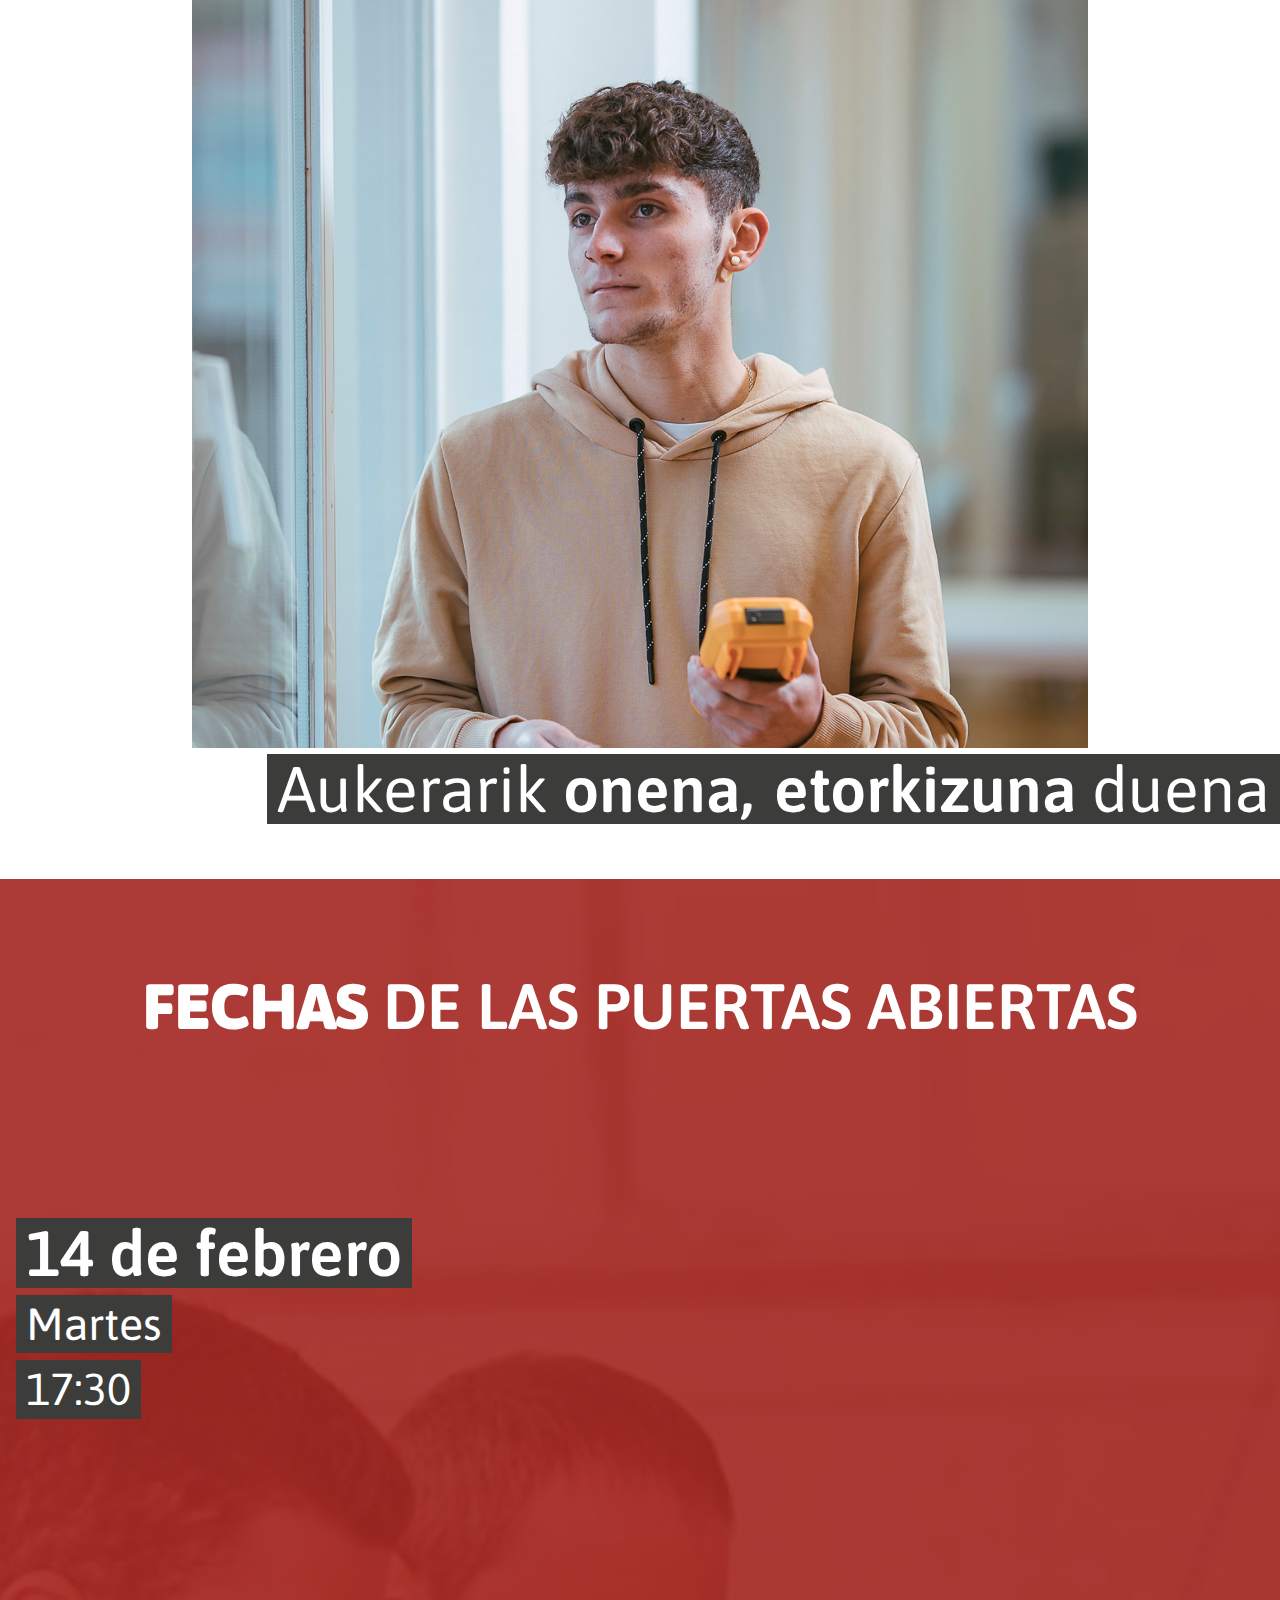
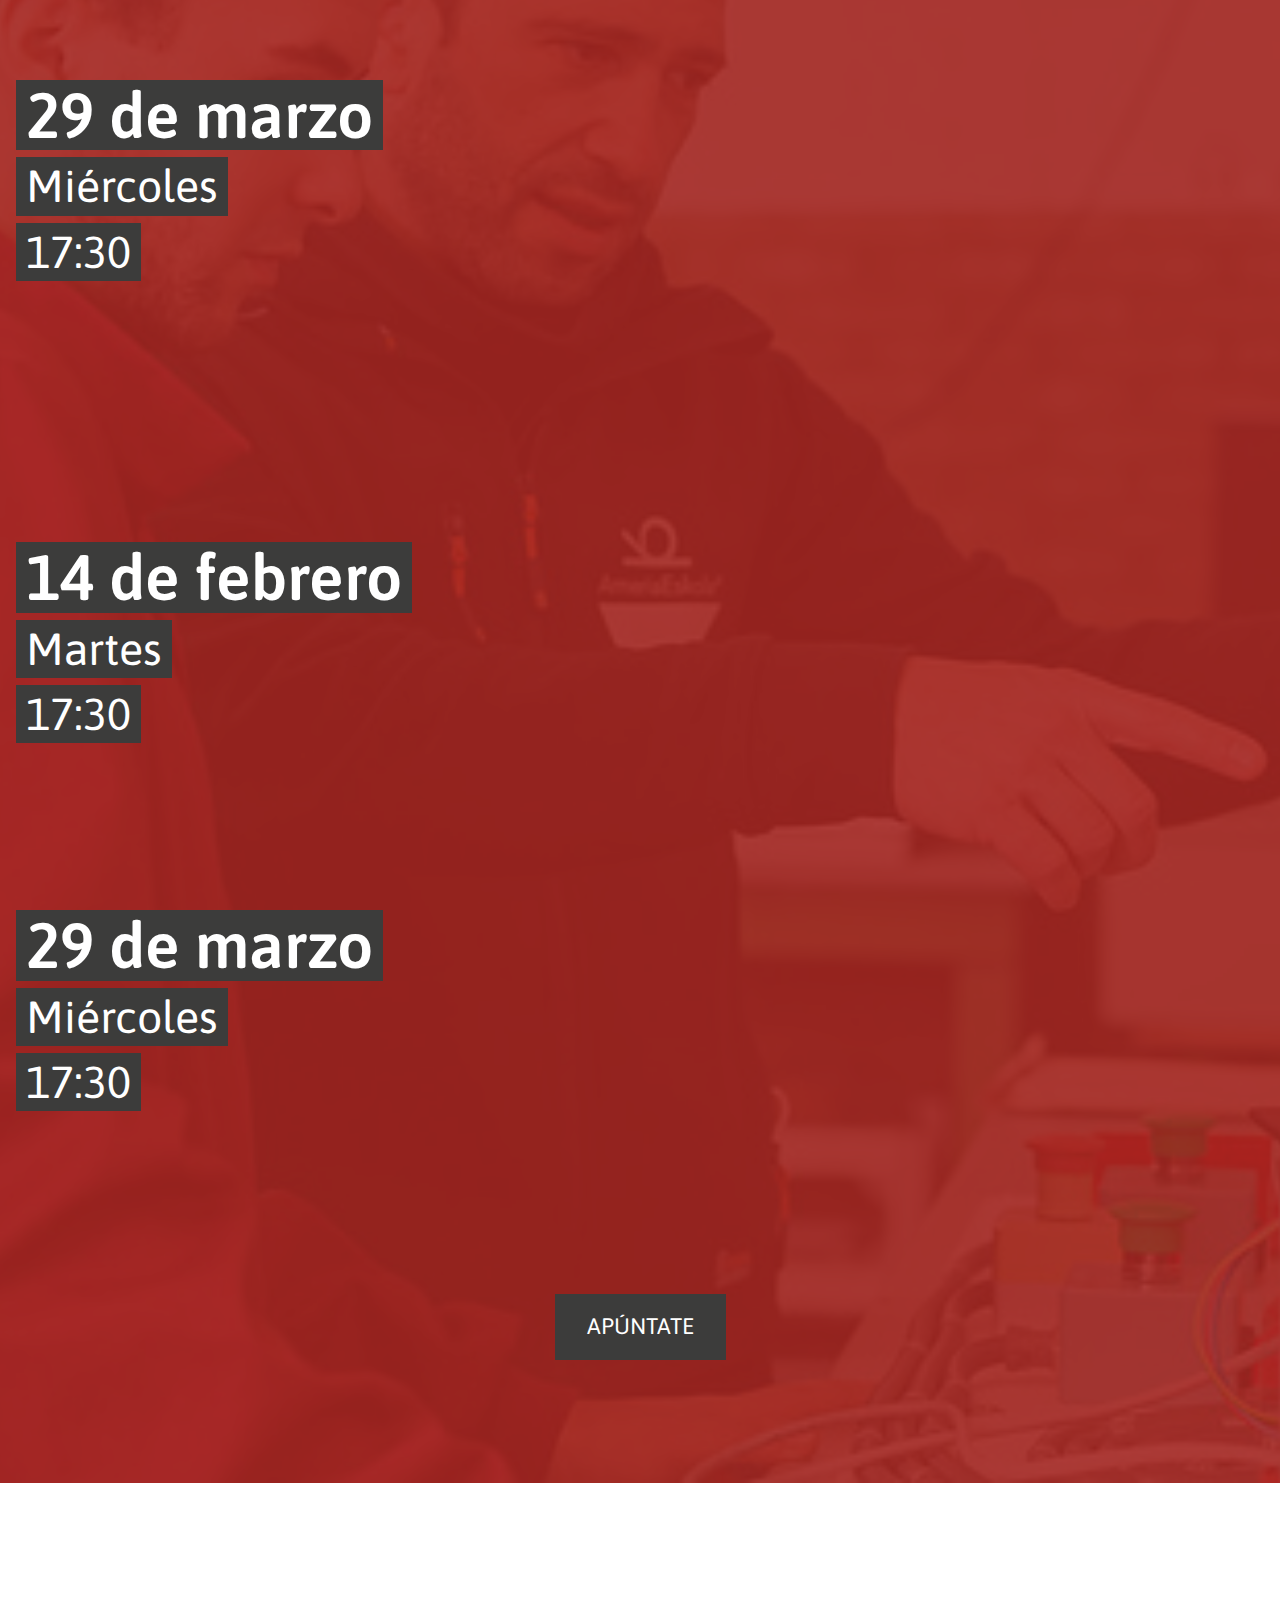
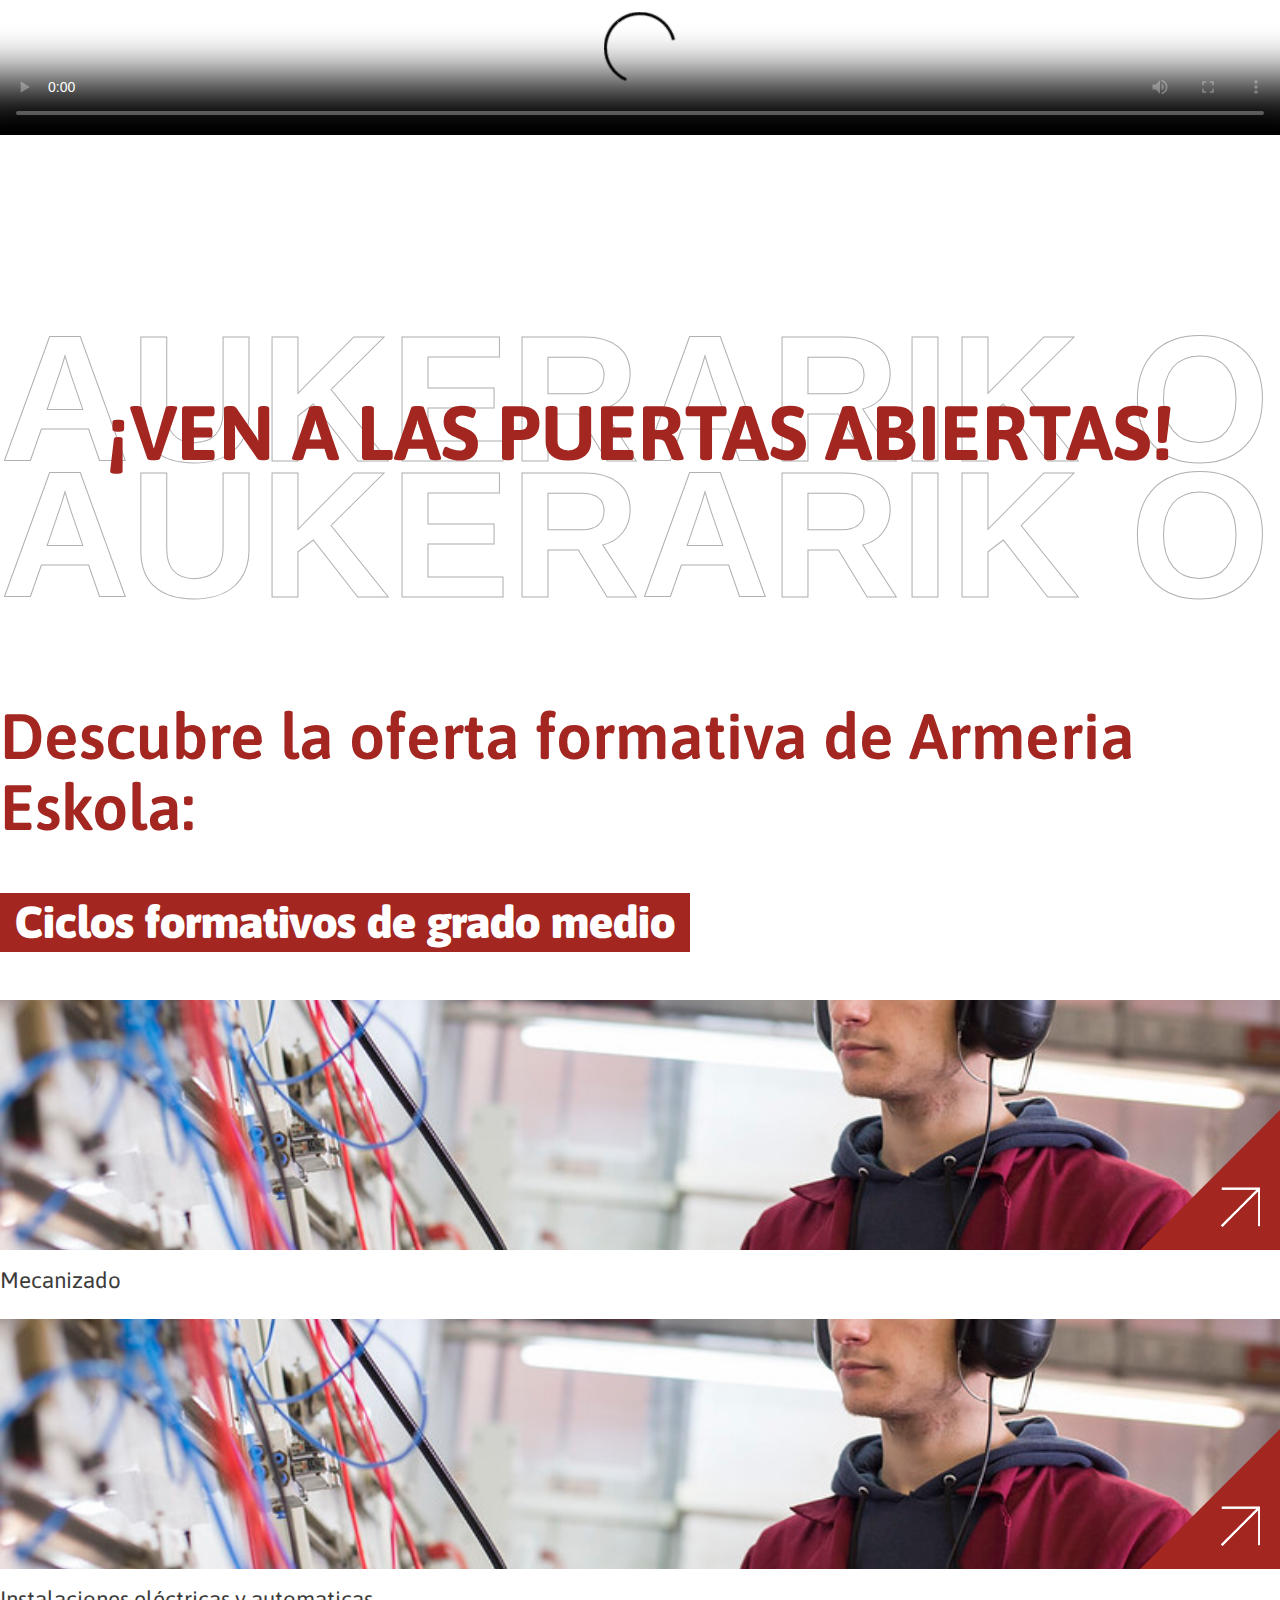
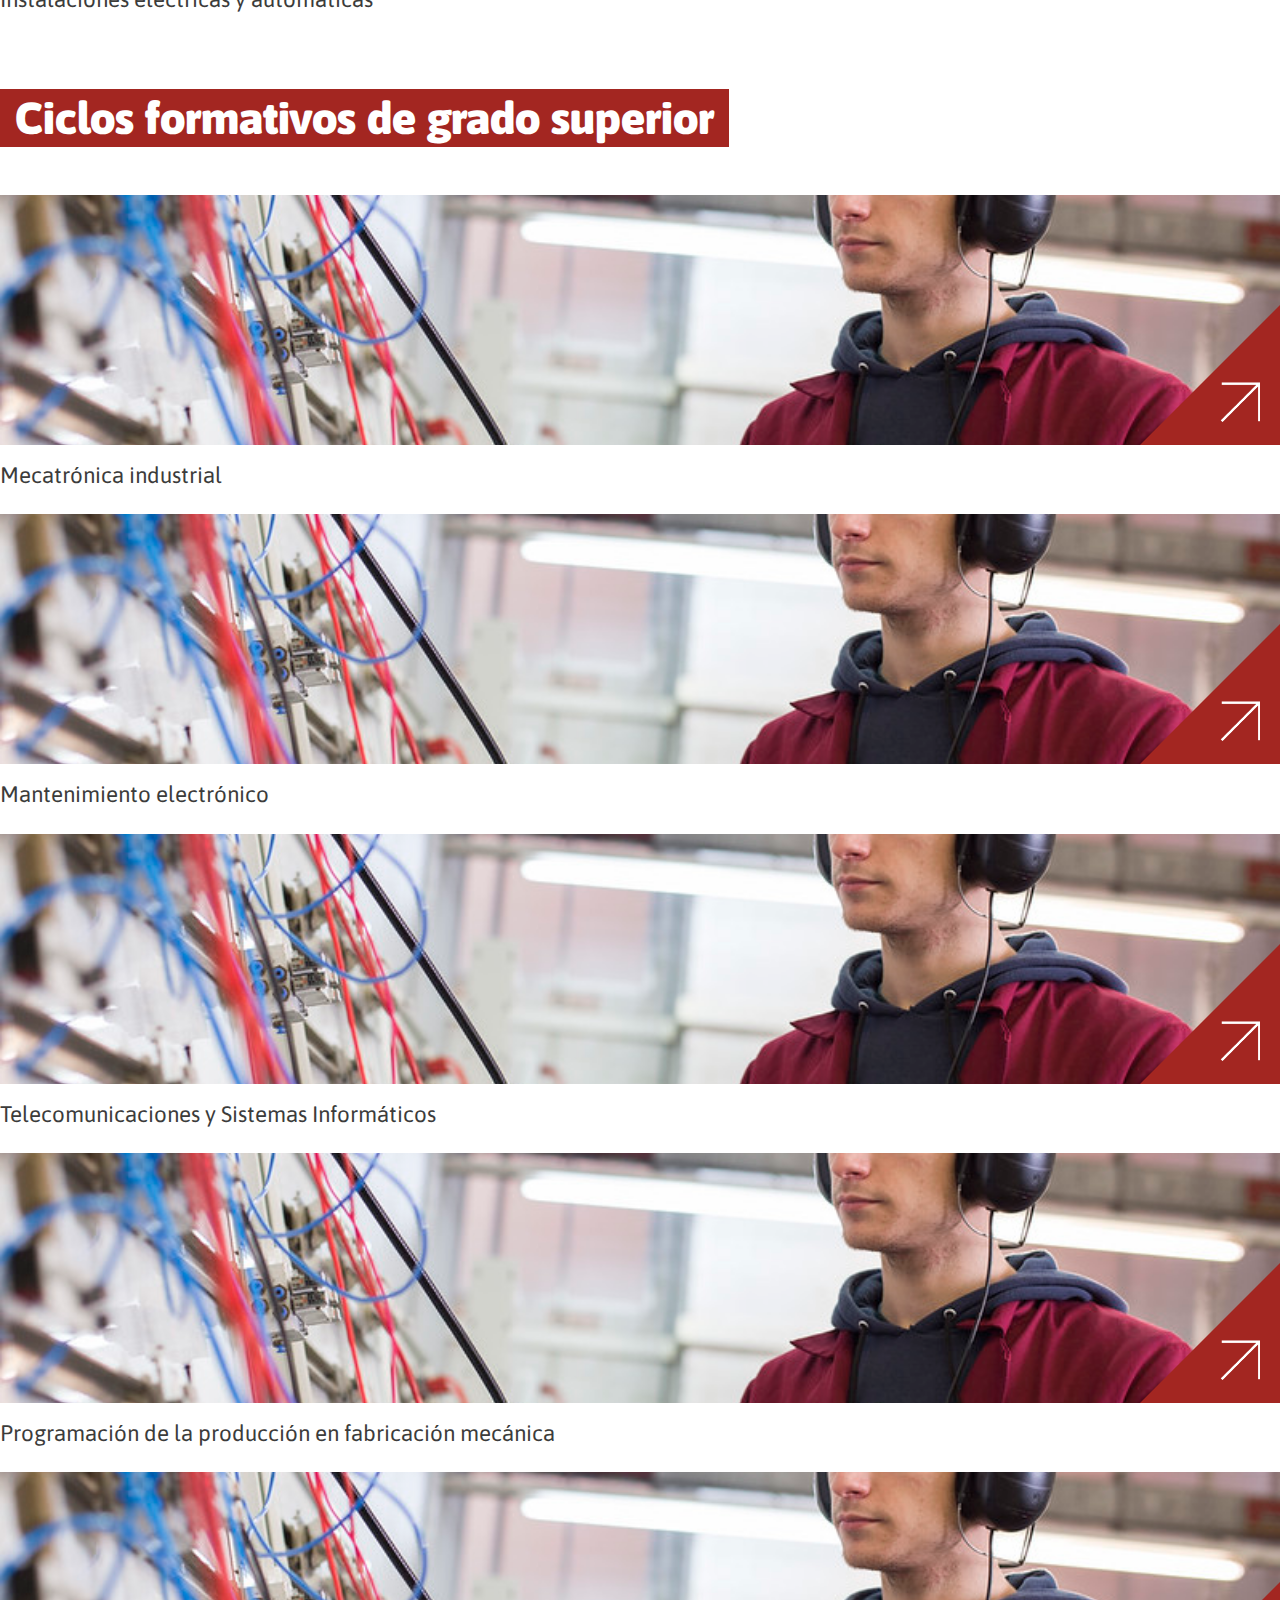
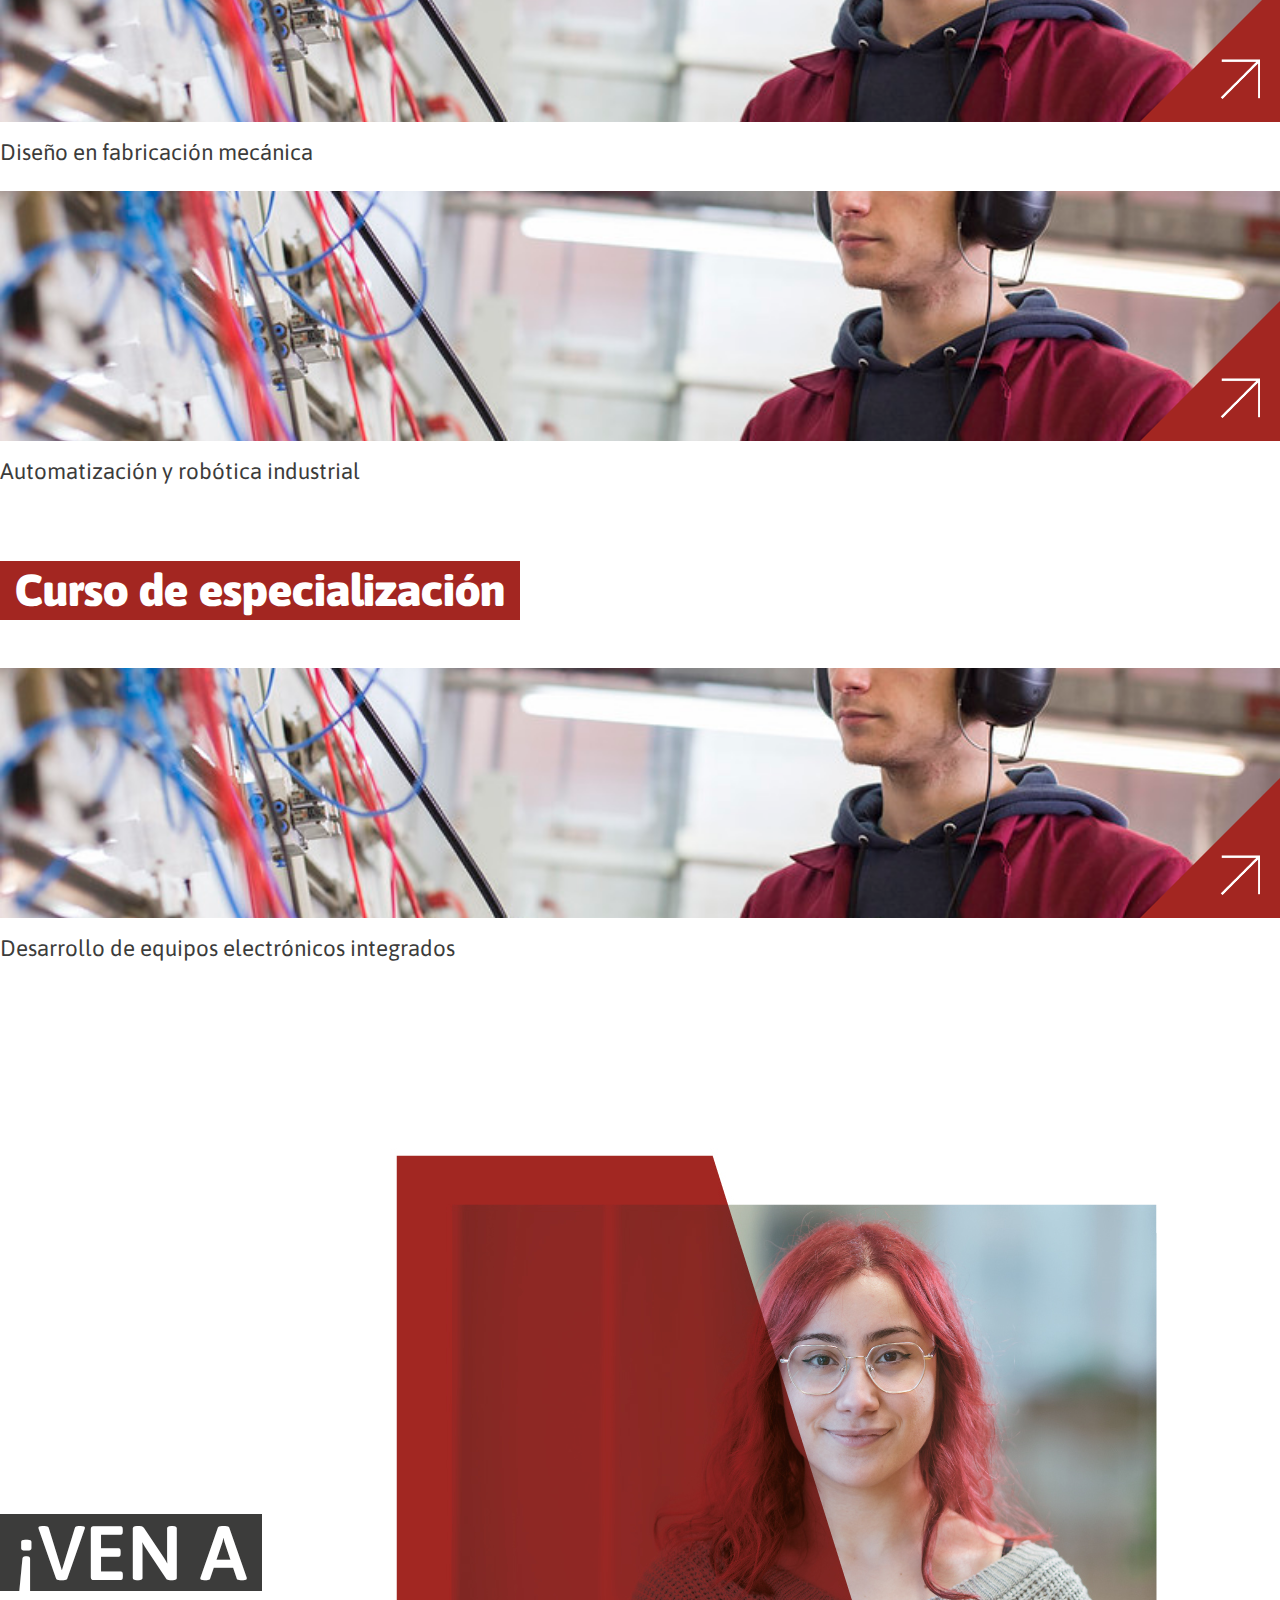
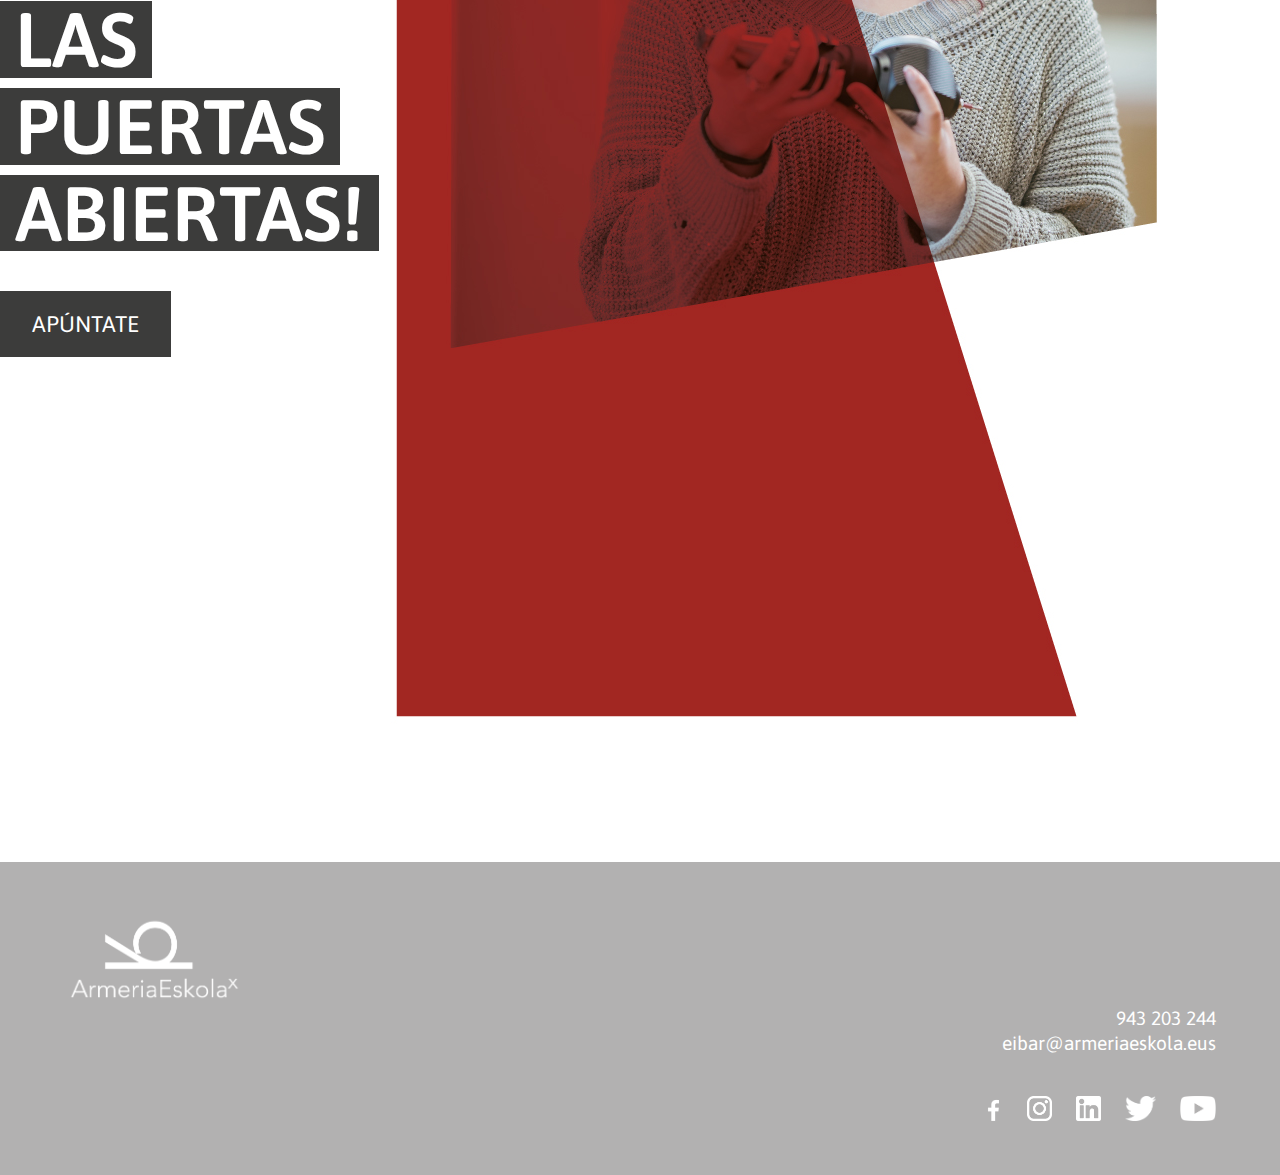
==== commit b95a6e26: "zuzenketak" ====
--- a/matricula/index.html
+++ b/matricula/index.html
@@ -93,17 +93,34 @@
                             <h3 class="b--cta-a__ft-items__title"><b>FECHAS</b> DE LAS PUERTAS ABIERTAS</h3>
                         </div>
                     </div>
-                    <div class="row">
+                    <div class="row d-lg-flex d-none">
+                        <div class="col-lg-6 col-12">
+                            <div class="b--cta-a__ft-items__card">
+                                <h3 class="b--cta-a__ft-items__card__title"><b class="b--cta-a__ft-items__card__title__text b--cta-a__ft-items__card__title__text--bold">14 de febrero</b> <span class="b--cta-a__ft-items__card__title__text">Martes</span> <span class="b--cta-a__ft-items__card__title__text">17:30</span></h3>
+                                <p class="b--cta-a__ft-items__card__content"><b>Duración:</b> Hora y media<br> 
+                                <b>Idioma:</b> Bilingüe<br>
+                                <b>Programación:</b> Explicación y visita guiada</p>
+                            </div>
+                        </div>
+                        <div class="col-lg-6 col-12">
+                            <div class="b--cta-a__ft-items__card">
+                                <h3 class="b--cta-a__ft-items__card__title"><b class="b--cta-a__ft-items__card__title__text b--cta-a__ft-items__card__title__text--bold">29 de marzo</b> <span class="b--cta-a__ft-items__card__title__text">Miércoles</span> <span class="b--cta-a__ft-items__card__title__text">17:30</span></h3>
+                                <p class="b--cta-a__ft-items__card__content"><b>Duración:</b> Hora y media<br> 
+                                <b>Idioma:</b> Bilingüe<br>
+                                <b>Programación:</b> Sesión informativa sobre cada ciclo</p>
+                            </div>
+                        </div>
+                    </div>
+                    <div class="row d-lg-none d-block">
                         <div class="col-lg-6 col-12">
                             <div class="b--cta-a__ft-items__card">
                                 <ul class="b--accordion-a">
                                     <li class="b--accordion-a__list-item">
                                         <input type="checkbox" checked>
-                                        <h3 class="b--accordion-a__list-item__title"><b class="b--accordion-a__list-item__title__text b--accordion-a__list-item__title__text--bold">14 de febrero</b> <span class="b--accordion-a__list-item__title__text">Martes</span> <span class="b--accordion-a__list-item__title__text">17:30</span></h3>
-                                        <p class="b--accordion-a__list-item__content">17:30ean Lorem ipsum dolor<br>
-                                        18:00etan Lorem ipsum<br>
-                                        18:30etan Lorem ipsum dolor sit amet<br>
-                                        19:00etan Lorem ipsum dolor sit<br></p>
+                                        <h3 class="b--cta-a__ft-items__card__title"><b class="b--cta-a__ft-items__card__title__text b--cta-a__ft-items__card__title__text--bold">14 de febrero</b> <span class="b--cta-a__ft-items__card__title__text">Martes</span> <span class="b--cta-a__ft-items__card__title__text">17:30</span></h3>
+                                        <p class="b--cta-a__ft-items__card__content"><b>Duración:</b> Hora y media<br> 
+                                        <b>Idioma:</b> Bilingüe<br>
+                                        <b>Programación:</b> Explicación y visita guiada</p>
                                     </li>
                                 </ul>
                             </div>
@@ -113,11 +130,10 @@
                                 <ul class="b--accordion-a">
                                     <li class="b--accordion-a__list-item">
                                         <input type="checkbox" checked>
-                                        <h3 class="b--accordion-a__list-item__title"><b class="b--accordion-a__list-item__title__text b--accordion-a__list-item__title__text--bold">29 de marzo</b> <span class="b--accordion-a__list-item__title__text">Miércoles</span> <span class="b--accordion-a__list-item__title__text">17:30</span></h3>
-                                        <p class="b--accordion-a__list-item__content">17:30ean Lorem ipsum dolor<br>
-                                        18:00etan Lorem ipsum<br>
-                                        18:30etan Lorem ipsum dolor sit amet<br>
-                                        19:00etan Lorem ipsum dolor sit<br></p>
+                                        <h3 class="b--cta-a__ft-items__card__title"><b class="b--cta-a__ft-items__card__title__text b--cta-a__ft-items__card__title__text--bold">29 de marzo</b> <span class="b--cta-a__ft-items__card__title__text">Miércoles</span> <span class="b--cta-a__ft-items__card__title__text">17:30</span></h3>
+                                        <p class="b--cta-a__ft-items__card__content"><b>Duración:</b> Hora y media<br> 
+                                        <b>Idioma:</b> Bilingüe<br>
+                                        <b>Programación:</b> Sesión informativa sobre cada ciclo</p>
                                     </li>
                                 </ul>
                             </div>
--- a/matricula/sass/style.css
+++ b/matricula/sass/style.css
@@ -1 +1,1330 @@
-.b--btn-a,.b--btn-a__text{position:relative;text-decoration:none!important}.b--btn-a,.b--btn-a__text,.b--card-a,.b--footer-a__content__text,.b--header-a__content__phone,.b--scroll-a__ft-items__title{text-decoration:none!important}*{margin:0;padding:0;box-sizing:border-box}body{font-size:16px;font-family:Asap,Arial,Helvetica,sans-serif}img{max-width:100%}.f--color-a{color:#a32621}.f--color-b{color:#3c3c3b}.b--header-a__content__phone:hover,.f--color-c{color:#b2b1b1}.b--btn-a,.f--color-d{color:#fff}.f--font-a{font-family:Calibri,Arial,Helvetica,sans-serif;font-size:180px;font-weight:900;line-height:1.1}.f--font-b,.f--font-c{font-weight:600;font-family:Asap,Arial,Helvetica,sans-serif}@media (max-width:960px){.f--font-a{font-size:60px}}.f--font-b{font-size:6vw;line-height:1}@media (max-width:960px){.f--font-b{font-size:36px}}.f--font-c{font-size:4rem;line-height:1.1}.b--btn-a,.f--font-d,.f--font-e{line-height:1.3}@media (max-width:960px){.f--font-c{font-size:28px}}.f--font-d{font-family:Asap,Arial,Helvetica,sans-serif;font-size:2.8rem;font-weight:900}.b--btn-a,.b--btn-a__text,.f--font-e{font-family:Asap,Arial,Helvetica,sans-serif;font-weight:400}@media (max-width:960px){.f--font-d{font-size:18px}}.f--font-e{font-size:1.4rem}.f--mb-24{margin-bottom:24px}.f--mb-32{margin-bottom:32px}.f--mb-64{margin-bottom:64px}.f--section-a{padding:8% 0 10%}@media (max-width:960px){.f--font-e{font-size:14px}.f--mb-lg-24{margin-bottom:24px}.f--section-a{padding:15% 0}}.f--section-b{padding:12% 0 0}.f--section-c{padding:0 0 4%}.f--section-d{padding:8% 0 4%}.f--section-e{padding:252px 0 0}@-webkit-keyframes parpadeo{0%,100%,30%,80%{opacity:1}31%,79%{opacity:0}}@keyframes parpadeo{0%,100%,30%,80%{opacity:1}31%,79%{opacity:0}}.b--btn-a{display:inline-block;padding:1.15rem 2rem;border-radius:none!important;font-size:1.4rem;background-color:#3c3c3b;overflow:hidden;transition:.3s ease-in-out;z-index:0}@media (max-width:960px){.b--btn-a{padding:.7rem 1.14rem;font-family:Asap,Arial,Helvetica,sans-serif;font-size:1.4rem;font-weight:400;line-height:1.3}}@media (max-width:960px) and (max-width:960px){.b--btn-a{font-size:14px}}.b--btn-a__text{font-size:1.4rem;line-height:1.3;color:#fff;z-index:2}.b--btn-a__form,.b--btn-a__form:before{position:absolute;transition:.3s ease-in-out}.b--btn-a--second,.b--header-a__content__phone{font-weight:700;font-family:Asap,Arial,Helvetica,sans-serif;line-height:1.3}@media (max-width:960px){.b--btn-a__text{font-size:14px}}.b--btn-a__form{top:0;left:0;width:100%;height:100%;background-color:#b2b1b1;transform:translateX(-100%);z-index:1}.b--btn-a__form:before{content:"";bottom:0;right:0;border-left:45px solid transparent;border-top:45px solid transparent;border-right:45px solid #3c3c3b;border-bottom:45px solid #3c3c3b;z-index:1}.b--btn-a:hover{border-radius:0;transition:.3s ease-in-out;color:#b2b1b1}.b--btn-a:hover .b--btn-a__form{transform:translateX(0)}.b--btn-a--second{padding:1rem 2rem;font-size:1.4rem}.sticky-top{top:200px!important;z-index:100!important}.sticky-top--second{top:156px!important}.b--header-a{position:fixed;width:100%;background-color:#fff;padding:1.5rem 4rem;z-index:300}.b--header-a__logo{max-height:60px}@media (max-width:960px){.b--btn-a--second{font-size:14px}.sticky-top--second{top:78px!important}.b--header-a{padding:1rem 0;margin:0}.b--header-a__logo{max-height:50px}}.b--header-a__logo__link{display:block;width:-webkit-fit-content;width:-moz-fit-content;width:fit-content}.b--header-a__logo__link__media{max-height:60px}.b--header-a__content{display:flex;justify-content:flex-end;align-items:center;height:100%}.b--header-a__content__phone{font-size:1.4rem;color:#3c3c3b}.b--header-a__content__phone__icon{max-width:24px;margin-right:8px}.b--header-a__content__lang{margin-left:32px}@media (max-width:960px){.b--header-a__logo__link__media{max-height:50px}.b--header-a__content__phone{font-size:12px}.b--header-a__content__phone__icon{max-width:16px}.b--header-a__content__lang{margin-left:12px}}.b--header-a__content__lang__text{font-family:Asap,Arial,Helvetica,sans-serif;font-size:1.4rem;font-weight:400;line-height:1.3;color:#3c3c3b;margin:0}.b--hero-a__ft-items__content__title,.b--title-a{color:#fff;font-family:Asap,Arial,Helvetica,sans-serif}.b--header-a__content__lang__text a{font-family:Asap,Arial,Helvetica,sans-serif;font-size:1.4rem;font-weight:400;line-height:1.3;color:#3c3c3b;text-decoration:none}.b--header-a__content__lang__text a:hover{color:#3c3c3b;text-decoration:underline}.b--hero-a{position:relative;height:100vh;width:100vw;background-color:#a32621}@media (max-width:960px){.b--header-a__content__lang__text,.b--header-a__content__lang__text a{font-size:14px}.b--header-a__content__lang__text a{font-size:12px}.b--hero-a{height:70vh}}.b--hero-a__bg-items{position:absolute;height:100vh;opacity:.9;z-index:2}@media (max-width:960px){.b--hero-a__bg-items{height:70vh}}.b--hero-a__bg-items__media{height:100vh;min-width:100vw;-o-object-fit:cover;object-fit:cover}@media (max-width:960px){.b--hero-a__bg-items__media{height:70vh}}.b--hero-a__bg-items__overlay{position:absolute;height:100vh;width:auto}@media (max-width:960px){.b--hero-a__bg-items__overlay{height:70vh}}.b--hero-a__bg-items__overlay__media{height:100vh}.b--hero-a__ft-items{position:relative;margin-top:40vh;z-index:4}.b--hero-a__ft-items__content{text-align:center;display:flex;flex-direction:column;justify-content:center}.b--hero-a__ft-items__content__title{display:block;font-size:6vw;font-weight:600;line-height:1;background-color:#3c3c3b;text-align:center;padding:0 20px;max-width:-webkit-fit-content;max-width:-moz-fit-content;max-width:fit-content;margin-bottom:7px}.b--cta-a,.b--title-a{background-color:#a32621}@media (max-width:960px){.b--hero-a__bg-items__overlay__media{height:70vh}.b--hero-a__ft-items{margin-top:30vh}.b--hero-a__ft-items__content__title{font-size:36px;padding:0 10px}}.b--hero-a__ft-items__btn{margin-top:3rem}.b--hl-a__media{max-width:100%;width:100%}@-webkit-keyframes scale{0%,100%{transform:scale(1) rotate(45deg)}50%{transform:scale(1.6) rotate(45deg)}}@keyframes scale{0%,100%{transform:scale(1) rotate(45deg)}50%{transform:scale(1.6) rotate(45deg)}}.b--title-a{width:-webkit-fit-content;width:-moz-fit-content;width:fit-content;font-size:2.8rem;font-weight:900;line-height:1.3;padding:0 15px;margin-bottom:3rem}@media (max-width:960px){.b--hero-a__ft-items__btn{margin-top:1.5rem}.b--title-a{font-size:18px}}.b--cta-a{position:relative}.b--cta-a__bg-items{position:absolute;top:0;left:0;width:100%;height:100%;z-index:0}.b--cta-a__bg-items__media{width:100%;height:100%;-o-object-fit:cover;object-fit:cover}.b--cta-a__ft-items{position:relative;background-color:rgba(163,38,33,.9);padding:92px 0 120px;z-index:3}.b--cta-a__ft-items__title{font-family:Asap,Arial,Helvetica,sans-serif;font-size:4rem;font-weight:600;line-height:1.1;text-align:center;margin-bottom:6rem;color:#fff}.b--accordion-a__list-item__title__text,.b--cta-a__ft-items__card__title{line-height:1.3;font-weight:400;font-family:Asap,Arial,Helvetica,sans-serif;color:#fff}.b--cta-a__ft-items__card{position:relative;padding:5rem 1rem;transition:.3s ease-in-out}@media (max-width:960px){.b--cta-a__ft-items__title{font-size:28px;margin-bottom:3rem}.b--cta-a__ft-items__card{margin-bottom:2rem;padding:2rem 1rem}}.b--cta-a__ft-items__card__title{position:absolute;font-size:1.4rem}.b--cta-a__ft-items__btn{text-align:center;margin-top:6rem}@media (max-width:960px){.b--cta-a__ft-items__card__title{font-size:14px}.b--cta-a__ft-items__btn{margin-top:1rem}}@-webkit-keyframes flipdown{0%{opacity:0;transform-origin:top center;transform:rotateX(-90deg)}5%{opacity:1}80%{transform:rotateX(8deg)}83%{transform:rotateX(6deg)}92%{transform:rotateX(-3deg)}100%{transform-origin:top center;transform:rotateX(0)}}@keyframes flipdown{0%{opacity:0;transform-origin:top center;transform:rotateX(-90deg)}5%{opacity:1}80%{transform:rotateX(8deg)}83%{transform:rotateX(6deg)}92%{transform:rotateX(-3deg)}100%{transform-origin:top center;transform:rotateX(0)}}.b--accordion-a{list-style:none;perspective:900;padding:0;margin:0}.b--accordion-a__list-item{position:relative;padding:3rem;margin:0;-webkit-animation:.5s both flipdown;animation:.5s both flipdown}@media (max-width:960px){.b--accordion-a__list-item{padding:0}}.b--accordion-a__list-item:first-of-type{-webkit-animation-delay:.5s;animation-delay:.5s}.b--accordion-a__list-item:nth-of-type(2){-webkit-animation-delay:.75s;animation-delay:.75s}.b--accordion-a__list-item:last-of-type{padding-bottom:0}.b--accordion-a__list-item__title{position:relative;width:100%}.b--accordion-a__list-item__title__text{font-size:2.8rem;display:block;width:-webkit-fit-content;width:-moz-fit-content;width:fit-content;padding:0 10px;margin:0 0 7px;cursor:pointer;-webkit-user-select:none;-moz-user-select:none;-ms-user-select:none;user-select:none;transition:.3s ease-in-out;background-color:#3c3c3b}@media (max-width:960px){.b--accordion-a__list-item__title__text{font-size:18px}}.b--accordion-a__list-item__title__text--bold{font-family:Asap,Arial,Helvetica,sans-serif;font-size:4rem;font-weight:600;line-height:1.1}.b--accordion-a__list-item__content,.b--card-a__bd__title{font-family:Asap,Arial,Helvetica,sans-serif;line-height:1.3;font-weight:400}.b--accordion-a__list-item__title::after{content:"";position:absolute;top:0;right:0;border-left:35px solid transparent;border-top:35px solid #fff;border-right:35px solid #fff;border-bottom:35px solid transparent;opacity:0;transition:.3s ease-in-out}@media (max-width:960px){.b--accordion-a__list-item__title__text--bold{font-size:28px}.b--accordion-a__list-item__title::after{border-left:20px solid transparent;border-top:20px solid #fff;border-right:20px solid #fff;border-bottom:20px solid transparent}}.b--accordion-a__list-item__content{font-size:1.2rem;color:#fff;position:relative;overflow:hidden;max-height:800px;opacity:1;transform:translate(0,0);margin-top:14px;z-index:2;transition:.25s ease-in-out}.b--accordion-a__list-item input[type=checkbox]{position:absolute;cursor:pointer;width:100%;height:100%;z-index:1;opacity:0}.b--accordion-a__list-item input[type=checkbox]:checked~p{margin-top:0;max-height:0;opacity:0;transform:translate(0,50%)}.b--accordion-a__list-item input[type=checkbox]:checked~.b--accordion-a__list-item__title__text{background-color:#3c3c3b;margin-bottom:0;padding:0 10px}.b--accordion-a__list-item input[type=checkbox]:checked~.b--accordion-a__list-item__title::after{opacity:0;transition:.3s ease-in-out}.b--accordion-a__list-item:hover .b--accordion-a__list-item__title__text{background-color:rgba(60,60,59,0);margin-bottom:0;padding:0}.b--accordion-a__list-item:hover .b--accordion-a__list-item__title::after{opacity:1;transition:.3s ease-in-out}.b--card-a{display:block;position:relative;margin-bottom:1.5rem}.b--card-a__hd{position:relative;z-index:0;height:250px;overflow:hidden}@media (max-width:960px){.b--accordion-a__list-item__content{font-size:14px}.b--card-a__hd{height:170px}}.b--card-a__hd__media-wrapper{width:100%;height:250px;overflow:hidden}@media (max-width:960px){.b--card-a__hd__media-wrapper{height:170px}}.b--card-a__hd__media-wrapper__media{width:100%;height:250px;-o-object-fit:cover;object-fit:cover;transform:scale(1);transition:.3s ease-in-out}@media (max-width:960px){.b--card-a__hd__media-wrapper__media{height:170px}}.b--card-a__hd__item{position:absolute;bottom:0;right:0;width:70px;height:70px}.b--card-a__hd__item__media{position:absolute;right:20px;bottom:20px;transform-origin:-70px 70px;transform:translate(0,0);transition:.3s ease-out;z-index:2}.b--card-a__hd__item__media img{width:40px}@media (max-width:960px){.b--card-a__hd__item__media{right:12px;bottom:12px}.b--card-a__hd__item__media img{width:20px}}.b--card-a__hd__item__form{position:absolute;bottom:0;right:0;border-left:70px solid transparent;border-top:70px solid transparent;border-right:70px solid #a32621;border-bottom:70px solid #a32621;z-index:1}.b--card-a__bd{margin-top:1rem}.b--card-a__bd__title{font-size:1.4rem;color:#3c3c3b}.b--card-b__ft-items__title__text,.b--card-c__content__title{color:#fff;background-color:#3c3c3b;font-family:Asap,Arial,Helvetica,sans-serif}.b--card-a:hover .b--card-a__hd__media-wrapper__media{transform:scale(1.15);transition:.3s ease-in-out}.b--card-a:hover .b--card-a__hd__item__media{transform:translate(70px,-70px);transition:.2s ease-in}.b--card-b{position:relative;display:flex}.b--card-b__bg-items{position:relative;margin:0 auto;width:70%;opacity:1}.b--card-b__bg-items__media{position:relative;z-index:0}.b--card-b__bg-items__media--second{position:absolute;-webkit-animation:1s linear infinite parpadeo;animation:1s linear infinite parpadeo;z-index:1}.b--card-b__ft-items{position:relative;display:flex;flex-direction:column;justify-content:center;align-items:flex-start;z-index:3}@media (max-width:960px){.b--card-a__hd__item__form{border-left:40px solid transparent;border-top:40px solid transparent;border-right:40px solid #a32621;border-bottom:40px solid #a32621}.b--card-a__bd__title{font-size:14px}.b--card-b__bg-items{width:90%}.b--card-b__ft-items{position:absolute;bottom:10%;width:100%}}.b--card-b__ft-items__title{margin-bottom:30px}.b--card-b__ft-items__title__text{position:relative;display:block;font-size:6vw;font-weight:600;line-height:1;padding:0 15px;max-width:-webkit-fit-content;max-width:-moz-fit-content;max-width:fit-content;margin-bottom:10px}.b--card-b__ft-items__btn-wrapper{width:100%}.b--card-c{position:relative}.b--card-c__content{position:absolute;bottom:-5rem;right:0;text-align:right;z-index:2}@media (max-width:960px){.b--card-b__ft-items__title__text{font-size:36px}.b--card-c__content{bottom:1rem}}.b--card-c__content__title{font-size:4rem;line-height:1.1;font-weight:400;display:inline-block;text-align:right;padding:0 10px;max-width:-webkit-fit-content;max-width:-moz-fit-content;max-width:fit-content;margin-bottom:7px}.b--card-c__content__title b{font-weight:600}.b--card-c__media-wrapper{position:relative;margin:0 auto;width:70%;opacity:1;z-index:1}.b--card-c__media-wrapper__media{position:relative;z-index:0}.b--card-c__media-wrapper__media--second{position:absolute;-webkit-animation:1s linear infinite parpadeo;animation:1s linear infinite parpadeo;z-index:1}@-webkit-keyframes move-text-left{0%{transform:translate3d(0,0,0)}100%{transform:translate3d(-50%,0,0)}}@keyframes move-text-left{0%{transform:translate3d(0,0,0)}100%{transform:translate3d(-50%,0,0)}}@-webkit-keyframes move-text-right{0%{transform:translate3d(-50%,0,0)}100%{transform:translate3d(0,0,0)}}@keyframes move-text-right{0%{transform:translate3d(-50%,0,0)}100%{transform:translate3d(0,0,0)}}.b--scroll-a{position:relative}.b--scroll-a__ft-items{position:relative;padding:8rem 0;width:100vw;text-align:center;z-index:3}@media (max-width:960px){.b--card-c__content__title{font-size:28px}.b--scroll-a__ft-items{padding:2rem 0}}.b--scroll-a__ft-items__title{text-align:center;font-family:Asap,Arial,Helvetica,sans-serif;font-size:6vw;line-height:1;font-weight:700;color:#a32621;transition:.2s ease-in-out}.b--scroll-a__ft-items__title:hover{color:#3c3c3b;transition:.2s ease-in-out}.b--scroll-a__bg-items{z-index:0}.b--scroll-a__bg-items .b--horizontal-text-a{position:absolute;bottom:10%;max-width:100%;overflow:hidden;z-index:0}.b--scroll-a__bg-items .b--horizontal-text-a__item{white-space:nowrap;overflow:hidden;cursor:default;display:inline-block;-webkit-animation-play-state:running;animation-play-state:running}.b--scroll-a__bg-items .b--horizontal-text-a__item--left{-webkit-animation:20s linear infinite move-text-left;animation:20s linear infinite move-text-left}.b--scroll-a__bg-items .b--horizontal-text-a__item--right{padding-top:20px;-webkit-animation:20s linear infinite move-text-right;animation:20s linear infinite move-text-right}.b--scroll-a__bg-items .b--horizontal-text-a__item__text{display:inline-block;font-family:Calibri,Arial,Helvetica,sans-serif;font-size:180px;line-height:1.1;font-weight:900!important;-webkit-text-stroke:1px #b2b1b1;color:transparent}@media (max-width:960px){.b--scroll-a__ft-items__title{font-size:36px}.b--scroll-a__bg-items .b--horizontal-text-a{bottom:12%}.b--scroll-a__bg-items .b--horizontal-text-a__item__text{font-size:60px}}.b--scroll-a__bg-items .b--horizontal-text-a--second{top:10%;bottom:auto}.b--scroll-a__bg-items .b--horizontal-text-a--third{top:45%;bottom:auto}.b--footer-a{padding:4% 4rem;background-color:#b2b1b1}.b--footer-a__main{height:100%;display:flex;align-items:flex-end}@media (max-width:960px){.b--scroll-a__bg-items .b--horizontal-text-a--third{top:40%}.b--footer-a{padding:4% 0}.b--footer-a__main{margin-bottom:3rem;display:block;height:auto}}.b--footer-a__main__link{display:block}.b--footer-a__main__link__media{max-height:90px}.b--footer-a__content{text-align:right;margin-bottom:2.5rem}.b--footer-a__content__text{font-family:Asap,Arial,Helvetica,sans-serif;font-size:1.2rem;font-weight:400;line-height:1.3;color:#fff;display:block}.b--footer-a__content__text:hover{color:#a32621}.b--footer-a__wrapper{display:flex;justify-content:flex-end}.b--footer-a__wrapper__media{margin-left:1.5rem}.b--footer-a__wrapper__media__link{display:block}.b--footer-a__wrapper__media__link__media{max-height:25px}@media (max-width:960px){.b--footer-a__content{text-align:left}.b--footer-a__content__text{font-size:14px}.b--footer-a__wrapper{justify-content:flex-start}.b--footer-a__wrapper__media{margin-left:0;margin-right:1.5rem}.b--footer-a__wrapper__media__link__media{max-height:20px}}+* {
+  margin: 0;
+  padding: 0;
+  box-sizing: border-box;
+}
+
+body {
+  font-size: 16px;
+  font-family: "Asap", Arial, Helvetica, sans-serif;
+}
+
+img {
+  max-width: 100%;
+}
+
+.f--color-a {
+  color: #a32621;
+}
+
+.f--color-b {
+  color: #3c3c3b;
+}
+
+.f--color-c {
+  color: #b2b1b1;
+}
+
+.f--color-d {
+  color: #fff;
+}
+
+.f--font-a {
+  font-family: "Calibri", Arial, Helvetica, sans-serif;
+  font-size: 180px;
+  font-weight: 900;
+  line-height: 1.1;
+}
+@media (max-width: 960px) {
+  .f--font-a {
+    font-size: 60px;
+  }
+}
+
+.f--font-b {
+  font-family: "Asap", Arial, Helvetica, sans-serif;
+  font-size: 6vw;
+  font-weight: 600;
+  line-height: 1;
+}
+@media (max-width: 960px) {
+  .f--font-b {
+    font-size: 36px;
+  }
+}
+
+.f--font-c {
+  font-family: "Asap", Arial, Helvetica, sans-serif;
+  font-size: 4rem;
+  font-weight: 600;
+  line-height: 1.1;
+}
+@media (max-width: 960px) {
+  .f--font-c {
+    font-size: 28px;
+  }
+}
+
+.f--font-d {
+  font-family: "Asap", Arial, Helvetica, sans-serif;
+  font-size: 2.8rem;
+  font-weight: 900;
+  line-height: 1.3;
+}
+@media (max-width: 960px) {
+  .f--font-d {
+    font-size: 18px;
+  }
+}
+
+.f--font-e {
+  font-family: "Asap", Arial, Helvetica, sans-serif;
+  font-size: 1.4rem;
+  font-weight: 400;
+  line-height: 1.3;
+}
+@media (max-width: 960px) {
+  .f--font-e {
+    font-size: 14px;
+  }
+}
+
+.f--mb-24 {
+  margin-bottom: 24px;
+}
+
+.f--mb-32 {
+  margin-bottom: 32px;
+}
+
+.f--mb-64 {
+  margin-bottom: 64px;
+}
+
+@media (max-width: 960px) {
+  .f--mb-lg-24 {
+    margin-bottom: 24px;
+  }
+}
+
+.f--section-a {
+  padding: 8% 0 10% 0;
+}
+@media (max-width: 960px) {
+  .f--section-a {
+    padding: 15% 0 15% 0;
+  }
+}
+
+.f--section-b {
+  padding: 12% 0 0 0;
+}
+
+.f--section-c {
+  padding: 0 0 4% 0;
+}
+
+.f--section-d {
+  padding: 8% 0 4% 0;
+}
+
+.f--section-e {
+  padding: 252px 0 0 0;
+}
+
+@-webkit-keyframes parpadeo {
+  0% {
+    opacity: 1;
+  }
+  30% {
+    opacity: 1;
+  }
+  31% {
+    opacity: 0;
+  }
+  79% {
+    opacity: 0;
+  }
+  80% {
+    opacity: 1;
+  }
+  100% {
+    opacity: 1;
+  }
+}
+
+@keyframes parpadeo {
+  0% {
+    opacity: 1;
+  }
+  30% {
+    opacity: 1;
+  }
+  31% {
+    opacity: 0;
+  }
+  79% {
+    opacity: 0;
+  }
+  80% {
+    opacity: 1;
+  }
+  100% {
+    opacity: 1;
+  }
+}
+.b--btn-a {
+  position: relative;
+  display: inline-block;
+  padding: 1.15rem 2rem;
+  border-radius: none !important;
+  font-family: "Asap", Arial, Helvetica, sans-serif;
+  font-size: 1.4rem;
+  font-weight: 400;
+  line-height: 1.3;
+  text-decoration: none !important;
+  color: #fff;
+  background-color: #3c3c3b;
+  overflow: hidden;
+  transition: all ease-in-out 0.3s;
+  z-index: 0;
+}
+@media (max-width: 960px) {
+  .b--btn-a {
+    font-size: 14px;
+  }
+}
+@media (max-width: 960px) {
+  .b--btn-a {
+    padding: 0.7rem 1.14rem;
+    font-family: "Asap", Arial, Helvetica, sans-serif;
+    font-size: 1.4rem;
+    font-weight: 400;
+    line-height: 1.3;
+  }
+}
+@media (max-width: 960px) and (max-width: 960px) {
+  .b--btn-a {
+    font-size: 14px;
+  }
+}
+.b--btn-a__text {
+  position: relative;
+  font-family: "Asap", Arial, Helvetica, sans-serif;
+  font-size: 1.4rem;
+  font-weight: 400;
+  line-height: 1.3;
+  text-decoration: none !important;
+  color: #fff;
+  z-index: 2;
+}
+@media (max-width: 960px) {
+  .b--btn-a__text {
+    font-size: 14px;
+  }
+}
+.b--btn-a__form {
+  position: absolute;
+  top: 0;
+  left: 0;
+  width: 100%;
+  height: 100%;
+  background-color: #b2b1b1;
+  transform: translateX(-100%);
+  transition: all ease-in-out 0.3s;
+  z-index: 1;
+}
+.b--btn-a__form:before {
+  content: "";
+  position: absolute;
+  bottom: 0;
+  right: 0;
+  border-left: 45px solid transparent;
+  border-top: 45px solid transparent;
+  border-right: 45px solid #3c3c3b;
+  border-bottom: 45px solid #3c3c3b;
+  transition: all ease-in-out 0.3s;
+  z-index: 1;
+}
+.b--btn-a:hover {
+  border-radius: 0px;
+  color: #a32621;
+  transition: all ease-in-out 0.3s;
+}
+.b--btn-a:hover .b--btn-a__form {
+  transform: translateX(0%);
+}
+.b--btn-a:hover {
+  color: #b2b1b1;
+}
+.b--btn-a--second {
+  padding: 1rem 2rem;
+  font-family: "Asap", Arial, Helvetica, sans-serif;
+  font-size: 1.4rem;
+  font-weight: 400;
+  line-height: 1.3;
+  font-weight: bold;
+}
+@media (max-width: 960px) {
+  .b--btn-a--second {
+    font-size: 14px;
+  }
+}
+
+.b--header-a {
+  position: fixed;
+  width: 100%;
+  background-color: #fff;
+  padding: 1.5rem 4rem;
+  z-index: 300;
+}
+@media (max-width: 960px) {
+  .b--header-a {
+    padding: 1rem 0px;
+    margin: 0px;
+  }
+}
+.b--header-a__logo {
+  max-height: 60px;
+}
+@media (max-width: 960px) {
+  .b--header-a__logo {
+    max-height: 50px;
+  }
+}
+.b--header-a__logo__link {
+  display: block;
+  width: -webkit-fit-content;
+  width: -moz-fit-content;
+  width: fit-content;
+}
+.b--header-a__logo__link__media {
+  max-height: 60px;
+}
+@media (max-width: 960px) {
+  .b--header-a__logo__link__media {
+    max-height: 50px;
+  }
+}
+.b--header-a__content {
+  display: flex;
+  justify-content: flex-end;
+  align-items: center;
+  height: 100%;
+}
+.b--header-a__content__phone {
+  font-family: "Asap", Arial, Helvetica, sans-serif;
+  font-size: 1.4rem;
+  font-weight: 400;
+  line-height: 1.3;
+  font-weight: bold;
+  color: #3c3c3b;
+  text-decoration: none !important;
+}
+@media (max-width: 960px) {
+  .b--header-a__content__phone {
+    font-size: 14px;
+  }
+}
+@media (max-width: 960px) {
+  .b--header-a__content__phone {
+    font-size: 12px;
+  }
+}
+.b--header-a__content__phone:hover {
+  color: #b2b1b1;
+}
+.b--header-a__content__phone__icon {
+  max-width: 24px;
+  margin-right: 8px;
+}
+@media (max-width: 960px) {
+  .b--header-a__content__phone__icon {
+    max-width: 16px;
+  }
+}
+.b--header-a__content__lang {
+  margin-left: 32px;
+}
+@media (max-width: 960px) {
+  .b--header-a__content__lang {
+    margin-left: 12px;
+  }
+}
+.b--header-a__content__lang__text {
+  font-family: "Asap", Arial, Helvetica, sans-serif;
+  font-size: 1.4rem;
+  font-weight: 400;
+  line-height: 1.3;
+  color: #3c3c3b;
+  margin: 0;
+}
+@media (max-width: 960px) {
+  .b--header-a__content__lang__text {
+    font-size: 14px;
+  }
+}
+.b--header-a__content__lang__text a {
+  font-family: "Asap", Arial, Helvetica, sans-serif;
+  font-size: 1.4rem;
+  font-weight: 400;
+  line-height: 1.3;
+  color: #3c3c3b;
+  text-decoration: none;
+}
+@media (max-width: 960px) {
+  .b--header-a__content__lang__text a {
+    font-size: 14px;
+  }
+}
+@media (max-width: 960px) {
+  .b--header-a__content__lang__text a {
+    font-size: 12px;
+  }
+}
+.b--header-a__content__lang__text a:hover {
+  color: #3c3c3b;
+  text-decoration: underline;
+}
+
+.b--hero-a {
+  position: relative;
+  height: 100vh;
+  width: 100vw;
+  background-color: #a32621;
+}
+@media (max-width: 960px) {
+  .b--hero-a {
+    height: 70vh;
+  }
+}
+.b--hero-a__bg-items {
+  position: absolute;
+  height: 100vh;
+  opacity: 0.9;
+  z-index: 2;
+}
+@media (max-width: 960px) {
+  .b--hero-a__bg-items {
+    height: 70vh;
+  }
+}
+.b--hero-a__bg-items__media {
+  height: 100vh;
+  min-width: 100vw;
+  -o-object-fit: cover;
+     object-fit: cover;
+}
+@media (max-width: 960px) {
+  .b--hero-a__bg-items__media {
+    height: 70vh;
+  }
+}
+.b--hero-a__bg-items__overlay {
+  position: absolute;
+  height: 100vh;
+  width: auto;
+}
+@media (max-width: 960px) {
+  .b--hero-a__bg-items__overlay {
+    height: 70vh;
+  }
+}
+.b--hero-a__bg-items__overlay__media {
+  height: 100vh;
+}
+@media (max-width: 960px) {
+  .b--hero-a__bg-items__overlay__media {
+    height: 70vh;
+  }
+}
+.b--hero-a__ft-items {
+  position: relative;
+  margin-top: 40vh;
+  z-index: 4;
+}
+@media (max-width: 960px) {
+  .b--hero-a__ft-items {
+    margin-top: 30vh;
+  }
+}
+.b--hero-a__ft-items__content {
+  text-align: left;
+  display: flex;
+  flex-direction: column;
+  justify-content: center;
+}
+.b--hero-a__ft-items__content__title {
+  display: block;
+  font-family: "Asap", Arial, Helvetica, sans-serif;
+  font-size: 6vw;
+  font-weight: 600;
+  line-height: 1;
+  color: #fff;
+  background-color: #3c3c3b;
+  text-align: left;
+  padding: 0 20px;
+  max-width: -webkit-fit-content;
+  max-width: -moz-fit-content;
+  max-width: fit-content;
+  margin-bottom: 7px;
+}
+@media (max-width: 960px) {
+  .b--hero-a__ft-items__content__title {
+    font-size: 36px;
+  }
+}
+@media (max-width: 960px) {
+  .b--hero-a__ft-items__content__title {
+    padding: 0 10px;
+  }
+}
+.b--hero-a__ft-items__btn {
+  margin-top: 3rem;
+}
+@media (max-width: 960px) {
+  .b--hero-a__ft-items__btn {
+    margin-top: 1.5rem;
+  }
+}
+
+@-webkit-keyframes scale {
+  0% {
+    transform: scale(1) rotate(45deg);
+  }
+  50% {
+    transform: scale(1.6) rotate(45deg);
+  }
+  100% {
+    transform: scale(1) rotate(45deg);
+  }
+}
+
+@keyframes scale {
+  0% {
+    transform: scale(1) rotate(45deg);
+  }
+  50% {
+    transform: scale(1.6) rotate(45deg);
+  }
+  100% {
+    transform: scale(1) rotate(45deg);
+  }
+}
+.b--title-a {
+  width: -webkit-fit-content;
+  width: -moz-fit-content;
+  width: fit-content;
+  font-family: "Asap", Arial, Helvetica, sans-serif;
+  font-size: 2.8rem;
+  font-weight: 900;
+  line-height: 1.3;
+  color: #fff;
+  background-color: #a32621;
+  padding: 0 15px;
+  margin-bottom: 3rem;
+}
+@media (max-width: 960px) {
+  .b--title-a {
+    font-size: 18px;
+  }
+}
+
+.b--cta-a {
+  position: relative;
+  background-color: #a32621;
+}
+.b--cta-a__bg-items {
+  position: absolute;
+  top: 0;
+  left: 0;
+  width: 100%;
+  height: 100%;
+  z-index: 0;
+}
+.b--cta-a__bg-items__media {
+  width: 100%;
+  height: 100%;
+  -o-object-fit: cover;
+     object-fit: cover;
+}
+.b--cta-a__ft-items {
+  position: relative;
+  background-color: rgba(163, 38, 33, 0.9);
+  padding: 92px 0 120px 0;
+  z-index: 3;
+}
+.b--cta-a__ft-items__title {
+  font-family: "Asap", Arial, Helvetica, sans-serif;
+  font-size: 4rem;
+  font-weight: 600;
+  line-height: 1.1;
+  text-align: center;
+  margin-bottom: 6rem;
+  color: #fff;
+}
+@media (max-width: 960px) {
+  .b--cta-a__ft-items__title {
+    font-size: 28px;
+  }
+}
+@media (max-width: 960px) {
+  .b--cta-a__ft-items__title {
+    margin-bottom: 3rem;
+  }
+}
+.b--cta-a__ft-items__card {
+  position: relative;
+  padding: 5rem 1rem;
+  transition: all ease-in-out 0.3s;
+}
+@media (max-width: 960px) {
+  .b--cta-a__ft-items__card {
+    margin-bottom: 2rem;
+    padding: 2rem 1rem;
+  }
+}
+.b--cta-a__ft-items__card__title {
+  position: relative;
+  width: 100%;
+}
+.b--cta-a__ft-items__card__title__text {
+  font-family: "Asap", Arial, Helvetica, sans-serif;
+  font-size: 2.8rem;
+  font-weight: 900;
+  line-height: 1.3;
+  font-weight: 400;
+  color: #fff;
+  display: block;
+  width: -webkit-fit-content;
+  width: -moz-fit-content;
+  width: fit-content;
+  padding: 0 10px;
+  margin: 0;
+  margin-bottom: 7px;
+  cursor: pointer;
+  -webkit-user-select: none;
+     -moz-user-select: none;
+      -ms-user-select: none;
+          user-select: none;
+  transition: all ease-in-out 0.3s;
+  background-color: #3c3c3b;
+}
+@media (max-width: 960px) {
+  .b--cta-a__ft-items__card__title__text {
+    font-size: 18px;
+  }
+}
+.b--cta-a__ft-items__card__title__text--bold {
+  font-weight: 700;
+  font-family: "Asap", Arial, Helvetica, sans-serif;
+  font-size: 4rem;
+  font-weight: 600;
+  line-height: 1.1;
+}
+@media (max-width: 960px) {
+  .b--cta-a__ft-items__card__title__text--bold {
+    font-size: 28px;
+  }
+}
+.b--cta-a__ft-items__card__title::after {
+  content: "";
+  position: absolute;
+  top: 0;
+  right: 0;
+  border-left: 35px solid transparent;
+  border-top: 35px solid #fff;
+  border-right: 35px solid #fff;
+  border-bottom: 35px solid transparent;
+  opacity: 0;
+  transition: all ease-in-out 0.3s;
+}
+@media (max-width: 960px) {
+  .b--cta-a__ft-items__card__title::after {
+    border-left: 20px solid transparent;
+    border-top: 20px solid #fff;
+    border-right: 20px solid #fff;
+    border-bottom: 20px solid transparent;
+  }
+}
+.b--cta-a__ft-items__card__content {
+  font-family: "Asap", Arial, Helvetica, sans-serif;
+  font-size: 1.4rem;
+  font-weight: 400;
+  line-height: 1.3;
+  color: #fff;
+  position: relative;
+  opacity: 0;
+  margin-top: 14px;
+  z-index: 2;
+  transition: all 0.25s ease-in-out;
+}
+@media (max-width: 960px) {
+  .b--cta-a__ft-items__card__content {
+    font-size: 14px;
+  }
+}
+.b--cta-a__ft-items__card:hover .b--cta-a__ft-items__card__title__text {
+  background-color: rgba(60, 60, 59, 0);
+  margin-bottom: 0px;
+  padding: 0px;
+}
+.b--cta-a__ft-items__card:hover .b--cta-a__ft-items__card__title::after {
+  opacity: 1 !important;
+  transition: all ease-in-out 0.3s;
+}
+.b--cta-a__ft-items__card:hover .b--cta-a__ft-items__card__content {
+  opacity: 1;
+}
+.b--cta-a__ft-items__btn {
+  text-align: center;
+  margin-top: 6rem;
+}
+@media (max-width: 960px) {
+  .b--cta-a__ft-items__btn {
+    margin-top: 1rem;
+  }
+}
+
+@-webkit-keyframes flipdown {
+  0% {
+    opacity: 0;
+    transform-origin: top center;
+    transform: rotateX(-90deg);
+  }
+  5% {
+    opacity: 1;
+  }
+  80% {
+    transform: rotateX(8deg);
+  }
+  83% {
+    transform: rotateX(6deg);
+  }
+  92% {
+    transform: rotateX(-3deg);
+  }
+  100% {
+    transform-origin: top center;
+    transform: rotateX(0deg);
+  }
+}
+
+@keyframes flipdown {
+  0% {
+    opacity: 0;
+    transform-origin: top center;
+    transform: rotateX(-90deg);
+  }
+  5% {
+    opacity: 1;
+  }
+  80% {
+    transform: rotateX(8deg);
+  }
+  83% {
+    transform: rotateX(6deg);
+  }
+  92% {
+    transform: rotateX(-3deg);
+  }
+  100% {
+    transform-origin: top center;
+    transform: rotateX(0deg);
+  }
+}
+.b--accordion-a {
+  list-style: none;
+  perspective: 900;
+  padding: 0;
+  margin: 0;
+}
+.b--accordion-a__list-item {
+  position: relative;
+  padding: 0px !important;
+  margin: 0px !important;
+  padding-bottom: 4px;
+  padding: 3rem;
+  -webkit-animation: flipdown 0.5s ease both;
+          animation: flipdown 0.5s ease both;
+}
+@media (max-width: 960px) {
+  .b--accordion-a__list-item {
+    padding: 0px;
+  }
+}
+.b--accordion-a__list-item:nth-of-type(1) {
+  -webkit-animation-delay: 0.5s;
+          animation-delay: 0.5s;
+}
+.b--accordion-a__list-item:nth-of-type(2) {
+  -webkit-animation-delay: 0.75s;
+          animation-delay: 0.75s;
+}
+.b--accordion-a__list-item:last-of-type {
+  padding-bottom: 0;
+}
+.b--accordion-a__list-item__title {
+  position: relative;
+  width: 100%;
+}
+.b--accordion-a__list-item__title__text {
+  font-family: "Asap", Arial, Helvetica, sans-serif;
+  font-size: 2.8rem;
+  font-weight: 900;
+  line-height: 1.3;
+  font-weight: 400;
+  color: #fff;
+  display: block;
+  width: -webkit-fit-content;
+  width: -moz-fit-content;
+  width: fit-content;
+  padding: 0 10px;
+  margin: 0;
+  margin-bottom: 7px;
+  cursor: pointer;
+  -webkit-user-select: none;
+     -moz-user-select: none;
+      -ms-user-select: none;
+          user-select: none;
+  transition: all ease-in-out 0.3s;
+  background-color: #3c3c3b;
+}
+@media (max-width: 960px) {
+  .b--accordion-a__list-item__title__text {
+    font-size: 18px;
+  }
+}
+.b--accordion-a__list-item__title__text--bold {
+  font-weight: 700;
+  font-family: "Asap", Arial, Helvetica, sans-serif;
+  font-size: 4rem;
+  font-weight: 600;
+  line-height: 1.1;
+}
+@media (max-width: 960px) {
+  .b--accordion-a__list-item__title__text--bold {
+    font-size: 28px;
+  }
+}
+.b--accordion-a__list-item__title::after {
+  content: "";
+  position: absolute;
+  top: 0;
+  right: 0;
+  border-left: 35px solid transparent;
+  border-top: 35px solid #fff;
+  border-right: 35px solid #fff;
+  border-bottom: 35px solid transparent;
+  opacity: 0;
+  transition: all ease-in-out 0.3s;
+}
+@media (max-width: 960px) {
+  .b--accordion-a__list-item__title::after {
+    border-left: 20px solid transparent;
+    border-top: 20px solid #fff;
+    border-right: 20px solid #fff;
+    border-bottom: 20px solid transparent;
+  }
+}
+.b--accordion-a__list-item__content {
+  font-family: "Asap", Arial, Helvetica, sans-serif;
+  font-size: 1.4rem;
+  font-weight: 400;
+  line-height: 1.3;
+  color: #fff;
+  position: relative;
+  overflow: hidden;
+  max-height: 800px;
+  opacity: 1;
+  transform: translate(0, 0);
+  margin-top: 14px;
+  z-index: 2;
+  transition: all 0.25s ease-in-out;
+}
+@media (max-width: 960px) {
+  .b--accordion-a__list-item__content {
+    font-size: 14px;
+  }
+}
+.b--accordion-a__list-item input[type=checkbox] {
+  position: absolute;
+  cursor: pointer;
+  width: 100%;
+  height: 100%;
+  z-index: 1;
+  opacity: 0;
+}
+.b--accordion-a__list-item input[type=checkbox]:checked ~ p {
+  margin-top: 0;
+  max-height: 0;
+  opacity: 0;
+  transform: translate(0, 50%);
+}
+.b--accordion-a__list-item input[type=checkbox]:checked ~ .b--accordion-a__list-item__title__text {
+  background-color: #3c3c3b;
+  margin-bottom: 0px;
+  padding: 0 10px;
+}
+.b--accordion-a__list-item input[type=checkbox]:checked ~ .b--accordion-a__list-item__title::after {
+  opacity: 0;
+  transition: all ease-in-out 0.3s;
+}
+.b--accordion-a__list-item:hover .b--accordion-a__list-item__title__text {
+  background-color: rgba(60, 60, 59, 0);
+  margin-bottom: 0px;
+  padding: 0px;
+}
+.b--accordion-a__list-item:hover .b--accordion-a__list-item__title::after {
+  opacity: 1 !important;
+  transition: all ease-in-out 0.3s;
+}
+
+.b--card-a {
+  display: block;
+  position: relative;
+  text-decoration: none !important;
+  margin-bottom: 1.5rem;
+}
+.b--card-a__hd {
+  position: relative;
+  z-index: 0;
+  height: 250px;
+  overflow: hidden;
+}
+@media (max-width: 960px) {
+  .b--card-a__hd {
+    height: 170px;
+  }
+}
+.b--card-a__hd__media-wrapper {
+  width: 100%;
+  height: 250px;
+  overflow: hidden;
+}
+@media (max-width: 960px) {
+  .b--card-a__hd__media-wrapper {
+    height: 170px;
+  }
+}
+.b--card-a__hd__media-wrapper__media {
+  width: 100%;
+  height: 250px;
+  -o-object-fit: cover;
+     object-fit: cover;
+  transform: scale(1);
+  transition: all ease-in-out 0.3s;
+}
+@media (max-width: 960px) {
+  .b--card-a__hd__media-wrapper__media {
+    height: 170px;
+  }
+}
+.b--card-a__hd__item {
+  position: absolute;
+  bottom: 0;
+  right: 0;
+  width: 70px;
+  height: 70px;
+}
+.b--card-a__hd__item__media {
+  position: absolute;
+  right: 20px;
+  bottom: 20px;
+  transform-origin: -70px 70px;
+  transform: translate(0px, 0px);
+  transition: all ease-out 0.3s;
+  z-index: 2;
+}
+@media (max-width: 960px) {
+  .b--card-a__hd__item__media {
+    right: 12px;
+    bottom: 12px;
+  }
+}
+.b--card-a__hd__item__media img {
+  width: 40px;
+}
+@media (max-width: 960px) {
+  .b--card-a__hd__item__media img {
+    width: 20px;
+  }
+}
+.b--card-a__hd__item__form {
+  position: absolute;
+  bottom: 0;
+  right: 0;
+  border-left: 70px solid transparent;
+  border-top: 70px solid transparent;
+  border-right: 70px solid #a32621;
+  border-bottom: 70px solid #a32621;
+  z-index: 1;
+}
+@media (max-width: 960px) {
+  .b--card-a__hd__item__form {
+    border-left: 40px solid transparent;
+    border-top: 40px solid transparent;
+    border-right: 40px solid #a32621;
+    border-bottom: 40px solid #a32621;
+  }
+}
+.b--card-a__bd {
+  margin-top: 1rem;
+}
+.b--card-a__bd__title {
+  font-family: "Asap", Arial, Helvetica, sans-serif;
+  font-size: 1.4rem;
+  font-weight: 400;
+  line-height: 1.3;
+  font-weight: 400;
+  color: #3c3c3b;
+}
+@media (max-width: 960px) {
+  .b--card-a__bd__title {
+    font-size: 14px;
+  }
+}
+.b--card-a:hover .b--card-a__hd__media-wrapper__media {
+  transform: scale(1.15);
+  transition: all ease-in-out 0.3s;
+}
+.b--card-a:hover .b--card-a__hd__item__media {
+  transform: translate(70px, -70px);
+  transition: all ease-in 0.2s;
+}
+
+.b--card-b {
+  position: relative;
+  display: flex;
+}
+.b--card-b__bg-items {
+  position: relative;
+  margin: 0 auto;
+  width: 70%;
+  opacity: 1;
+}
+@media (max-width: 960px) {
+  .b--card-b__bg-items {
+    width: 90%;
+  }
+}
+.b--card-b__bg-items__media {
+  position: relative;
+  z-index: 0;
+}
+.b--card-b__bg-items__media--second {
+  position: absolute;
+  -webkit-animation: parpadeo 1s linear infinite;
+          animation: parpadeo 1s linear infinite;
+  z-index: 1;
+}
+.b--card-b__ft-items {
+  position: relative;
+  display: flex;
+  flex-direction: column;
+  justify-content: center;
+  align-items: flex-start;
+  z-index: 3;
+}
+@media (max-width: 960px) {
+  .b--card-b__ft-items {
+    position: absolute;
+    bottom: 10%;
+    width: 100%;
+  }
+}
+.b--card-b__ft-items__title {
+  margin-bottom: 30px;
+}
+.b--card-b__ft-items__title__text {
+  position: relative;
+  display: block;
+  font-family: "Asap", Arial, Helvetica, sans-serif;
+  font-size: 6vw;
+  font-weight: 600;
+  line-height: 1;
+  color: #fff;
+  background-color: #3c3c3b;
+  padding: 0 15px;
+  max-width: -webkit-fit-content;
+  max-width: -moz-fit-content;
+  max-width: fit-content;
+  margin-bottom: 10px;
+}
+@media (max-width: 960px) {
+  .b--card-b__ft-items__title__text {
+    font-size: 36px;
+  }
+}
+.b--card-b__ft-items__btn-wrapper {
+  width: 100%;
+}
+
+.b--card-c {
+  position: relative;
+}
+.b--card-c__content {
+  position: absolute;
+  bottom: -5rem;
+  right: 0;
+  text-align: right;
+  z-index: 2;
+}
+@media (max-width: 960px) {
+  .b--card-c__content {
+    bottom: 1rem;
+  }
+}
+.b--card-c__content__title {
+  font-family: "Asap", Arial, Helvetica, sans-serif;
+  font-size: 4rem;
+  font-weight: 600;
+  line-height: 1.1;
+  font-weight: 400;
+  color: #fff;
+  display: inline-block;
+  text-align: right;
+  background-color: #3c3c3b;
+  padding: 0 10px;
+  max-width: -webkit-fit-content;
+  max-width: -moz-fit-content;
+  max-width: fit-content;
+  margin-bottom: 7px;
+}
+@media (max-width: 960px) {
+  .b--card-c__content__title {
+    font-size: 28px;
+  }
+}
+.b--card-c__content__title b {
+  font-weight: 600;
+}
+.b--card-c__media-wrapper {
+  position: relative;
+  margin: 0 auto;
+  width: 70%;
+  opacity: 1;
+  z-index: 1;
+}
+.b--card-c__media-wrapper__media {
+  position: relative;
+  z-index: 0;
+}
+.b--card-c__media-wrapper__media--second {
+  position: absolute;
+  -webkit-animation: parpadeo 1s linear infinite;
+          animation: parpadeo 1s linear infinite;
+  z-index: 1;
+}
+
+@-webkit-keyframes move-text-left {
+  0% {
+    transform: translate3d(0, 0, 0);
+  }
+  100% {
+    transform: translate3d(-50%, 0, 0);
+  }
+}
+
+@keyframes move-text-left {
+  0% {
+    transform: translate3d(0, 0, 0);
+  }
+  100% {
+    transform: translate3d(-50%, 0, 0);
+  }
+}
+@-webkit-keyframes move-text-right {
+  0% {
+    transform: translate3d(-50%, 0, 0);
+  }
+  100% {
+    transform: translate3d(0, 0, 0);
+  }
+}
+@keyframes move-text-right {
+  0% {
+    transform: translate3d(-50%, 0, 0);
+  }
+  100% {
+    transform: translate3d(0, 0, 0);
+  }
+}
+.b--scroll-a {
+  position: relative;
+}
+.b--scroll-a__ft-items {
+  position: relative;
+  padding: 8rem 0;
+  width: 100vw;
+  text-align: center;
+  z-index: 3;
+}
+@media (max-width: 960px) {
+  .b--scroll-a__ft-items {
+    padding: 2rem 0;
+  }
+}
+.b--scroll-a__ft-items__title {
+  text-align: center;
+  font-family: "Asap", Arial, Helvetica, sans-serif;
+  font-size: 6vw;
+  font-weight: 600;
+  line-height: 1;
+  font-weight: 700;
+  color: #a32621;
+  text-decoration: none !important;
+  transition: all ease-in-out 0.2s;
+}
+@media (max-width: 960px) {
+  .b--scroll-a__ft-items__title {
+    font-size: 36px;
+  }
+}
+.b--scroll-a__ft-items__title:hover {
+  color: #3c3c3b;
+  transition: all ease-in-out 0.2s;
+}
+.b--scroll-a__bg-items {
+  z-index: 0;
+}
+.b--scroll-a__bg-items .b--horizontal-text-a {
+  position: absolute;
+  bottom: 10%;
+  max-width: 100%;
+  overflow: hidden;
+  z-index: 0;
+}
+@media (max-width: 960px) {
+  .b--scroll-a__bg-items .b--horizontal-text-a {
+    bottom: 12%;
+  }
+}
+.b--scroll-a__bg-items .b--horizontal-text-a__item {
+  white-space: nowrap;
+  overflow: hidden;
+  cursor: default;
+  display: inline-block;
+  -webkit-animation-play-state: running;
+          animation-play-state: running;
+}
+.b--scroll-a__bg-items .b--horizontal-text-a__item--left {
+  -webkit-animation: move-text-left 20s linear infinite;
+          animation: move-text-left 20s linear infinite;
+}
+.b--scroll-a__bg-items .b--horizontal-text-a__item--right {
+  padding-top: 20px;
+  -webkit-animation: move-text-right 20s linear infinite;
+          animation: move-text-right 20s linear infinite;
+}
+.b--scroll-a__bg-items .b--horizontal-text-a__item__text {
+  display: inline-block;
+  font-family: "Calibri", Arial, Helvetica, sans-serif;
+  font-size: 180px;
+  font-weight: 900;
+  line-height: 1.1;
+  font-weight: 900 !important;
+  -webkit-text-stroke: 1px #b2b1b1;
+  color: transparent;
+}
+@media (max-width: 960px) {
+  .b--scroll-a__bg-items .b--horizontal-text-a__item__text {
+    font-size: 60px;
+  }
+}
+.b--scroll-a__bg-items .b--horizontal-text-a--second {
+  top: 10%;
+  bottom: auto;
+}
+.b--scroll-a__bg-items .b--horizontal-text-a--third {
+  top: 45%;
+  bottom: auto;
+}
+@media (max-width: 960px) {
+  .b--scroll-a__bg-items .b--horizontal-text-a--third {
+    top: 40%;
+  }
+}
+
+.b--footer-a {
+  padding: 4% 4rem;
+  background-color: #b2b1b1;
+}
+@media (max-width: 960px) {
+  .b--footer-a {
+    padding: 4% 0px;
+  }
+}
+.b--footer-a__main {
+  height: 100%;
+  display: flex;
+  align-items: flex-end;
+}
+@media (max-width: 960px) {
+  .b--footer-a__main {
+    margin-bottom: 3rem;
+    display: block;
+    height: auto;
+  }
+}
+.b--footer-a__main__link {
+  display: block;
+}
+.b--footer-a__main__link__media {
+  max-height: 90px;
+}
+.b--footer-a__content {
+  text-align: right;
+  margin-bottom: 2.5rem;
+}
+@media (max-width: 960px) {
+  .b--footer-a__content {
+    text-align: left;
+  }
+}
+.b--footer-a__content__text {
+  font-family: "Asap", Arial, Helvetica, sans-serif;
+  font-size: 1.2rem;
+  font-weight: 400;
+  line-height: 1.3;
+  color: #fff;
+  display: block;
+  text-decoration: none !important;
+}
+@media (max-width: 960px) {
+  .b--footer-a__content__text {
+    font-size: 14px;
+  }
+}
+.b--footer-a__content__text:hover {
+  color: #a32621;
+}
+.b--footer-a__wrapper {
+  display: flex;
+  justify-content: flex-end;
+}
+@media (max-width: 960px) {
+  .b--footer-a__wrapper {
+    justify-content: flex-start;
+  }
+}
+.b--footer-a__wrapper__media {
+  margin-left: 1.5rem;
+}
+@media (max-width: 960px) {
+  .b--footer-a__wrapper__media {
+    margin-left: 0px;
+    margin-right: 1.5rem;
+  }
+}
+.b--footer-a__wrapper__media__link {
+  display: block;
+}
+.b--footer-a__wrapper__media__link__media {
+  max-height: 25px;
+}
+@media (max-width: 960px) {
+  .b--footer-a__wrapper__media__link__media {
+    max-height: 20px;
+  }
+}/*# sourceMappingURL=style.css.map */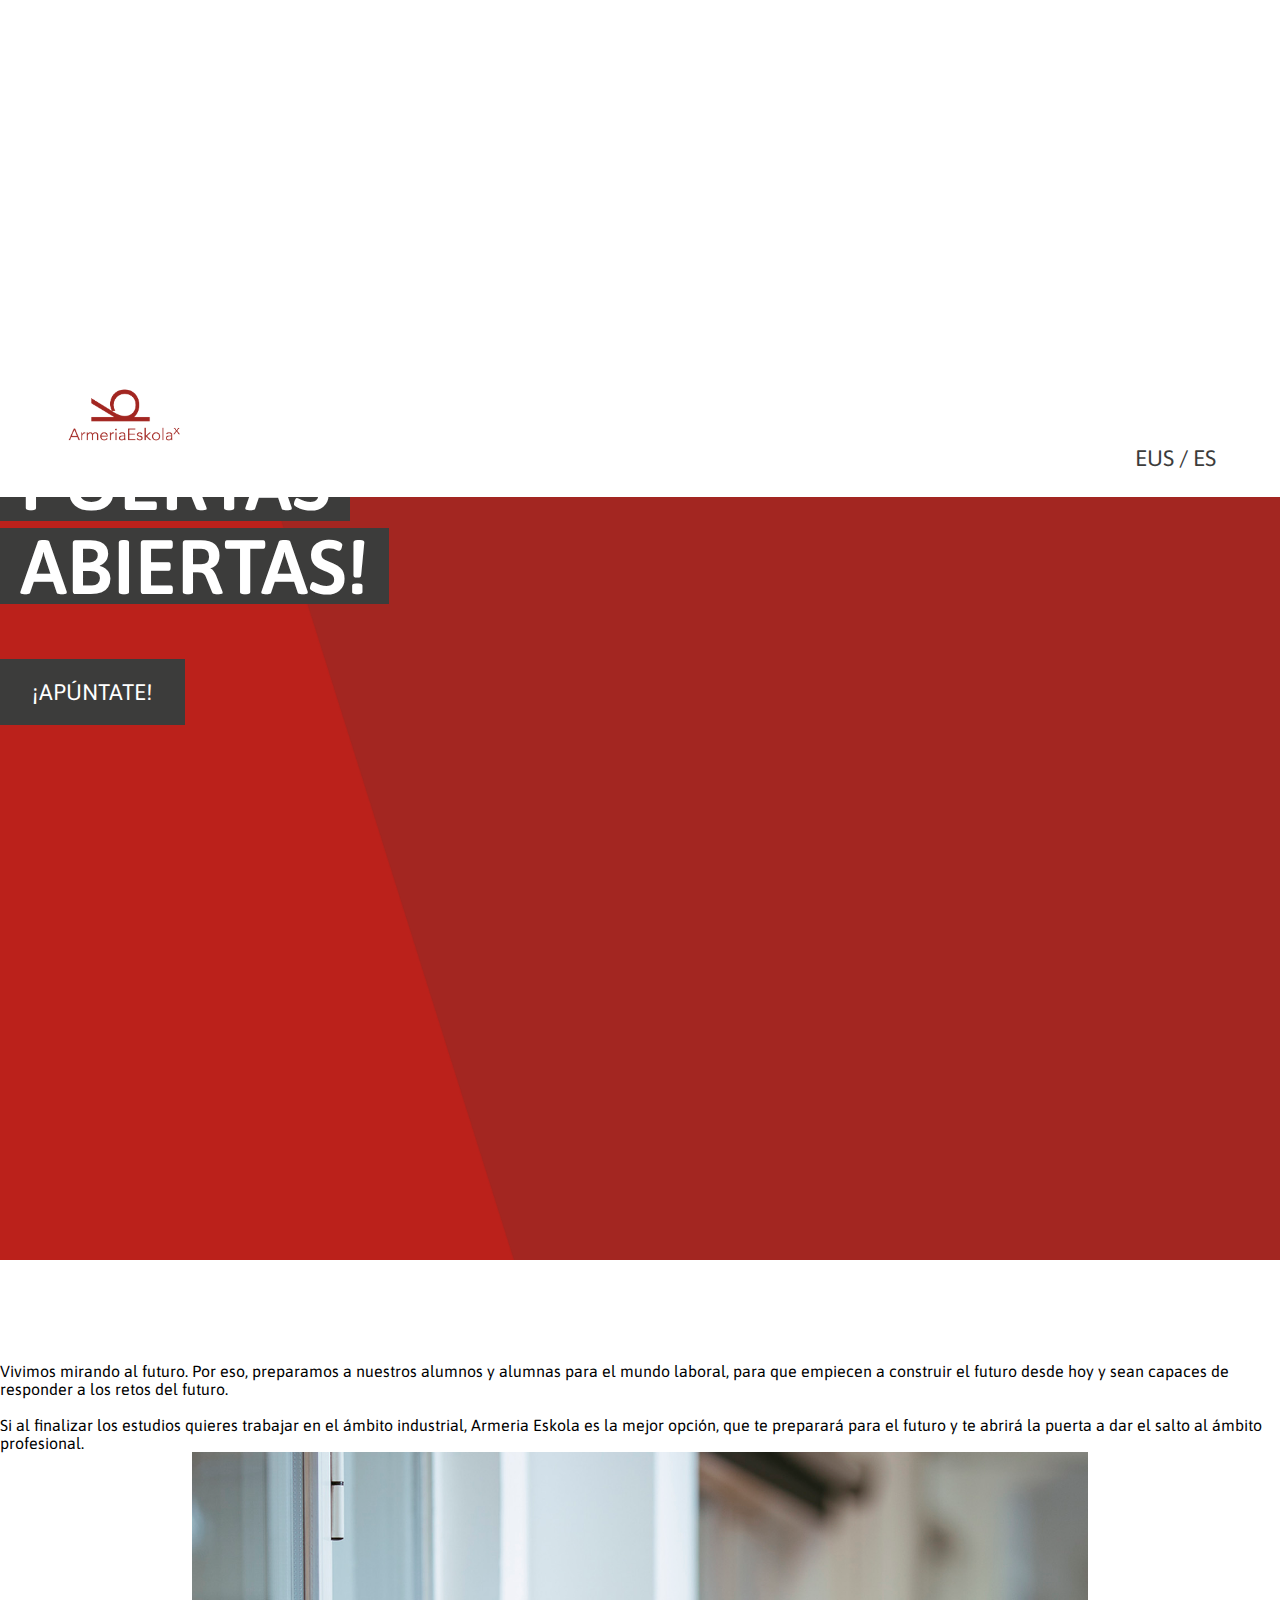
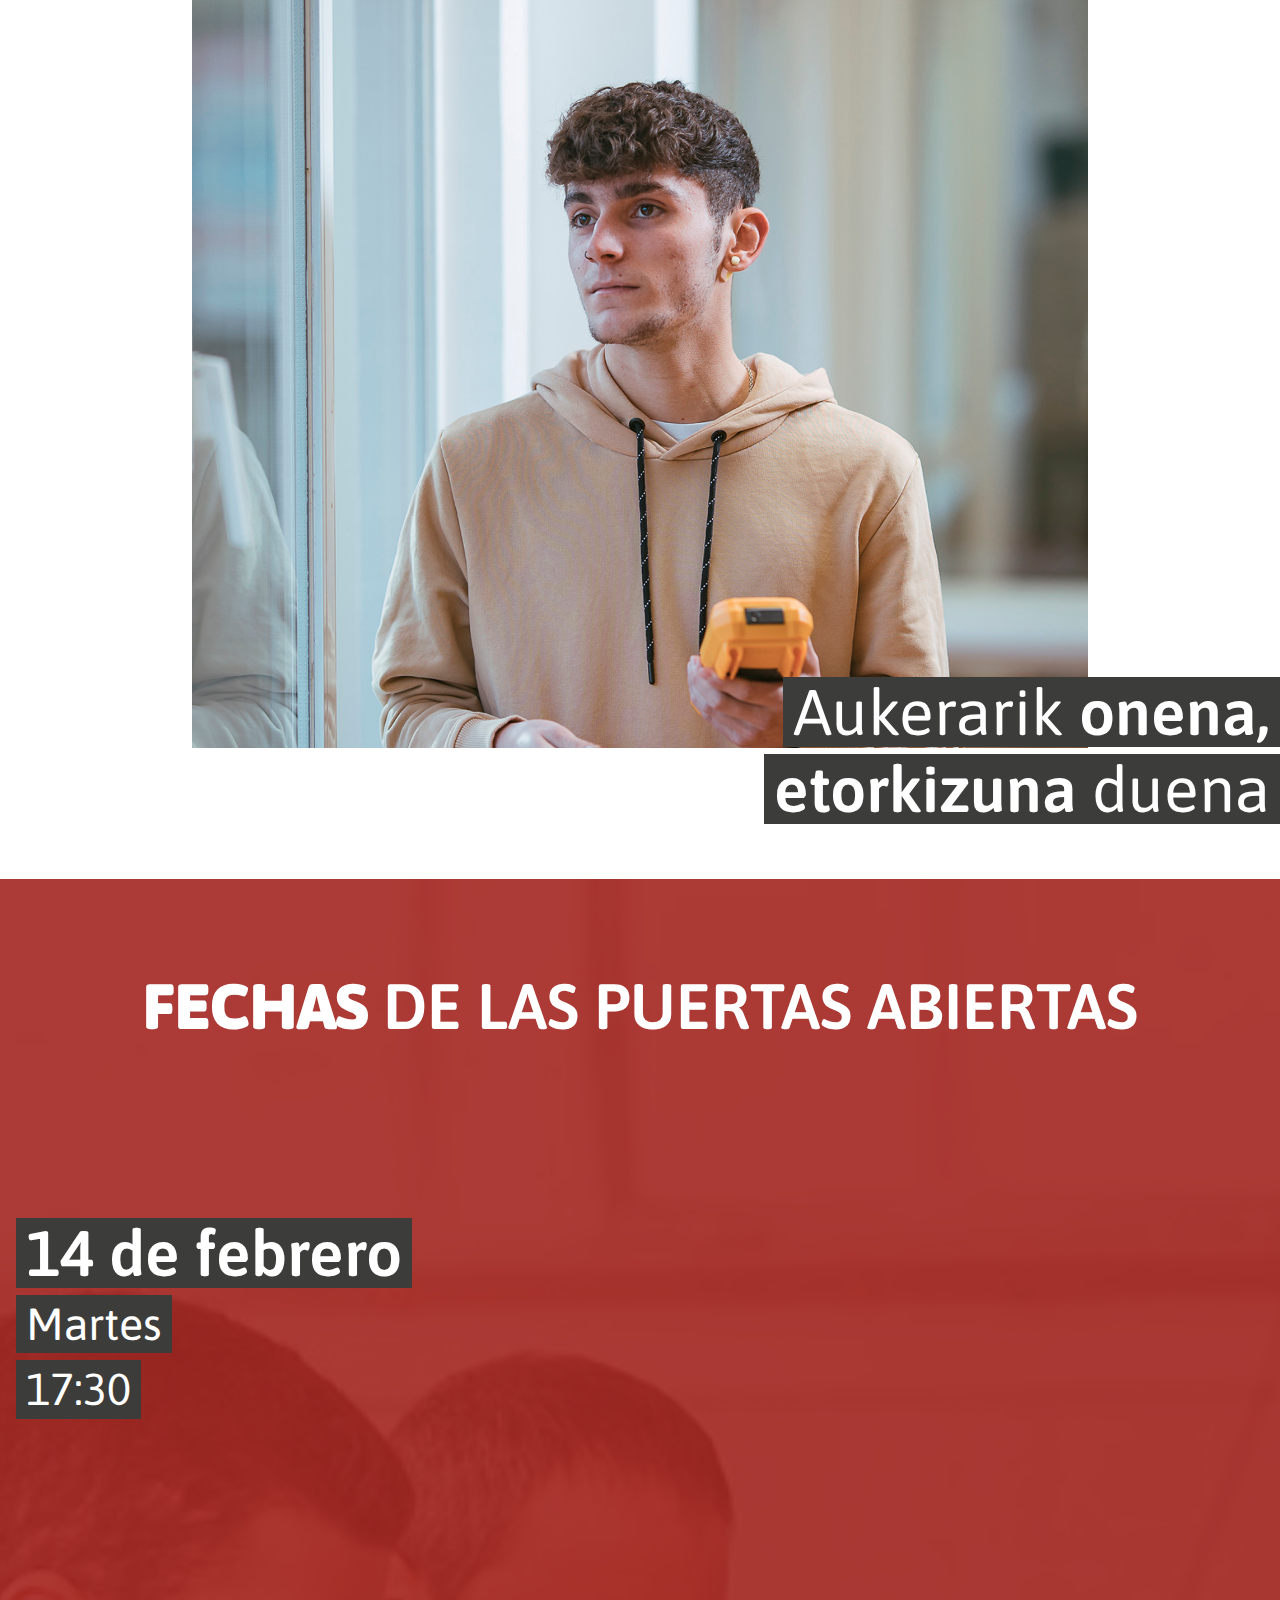
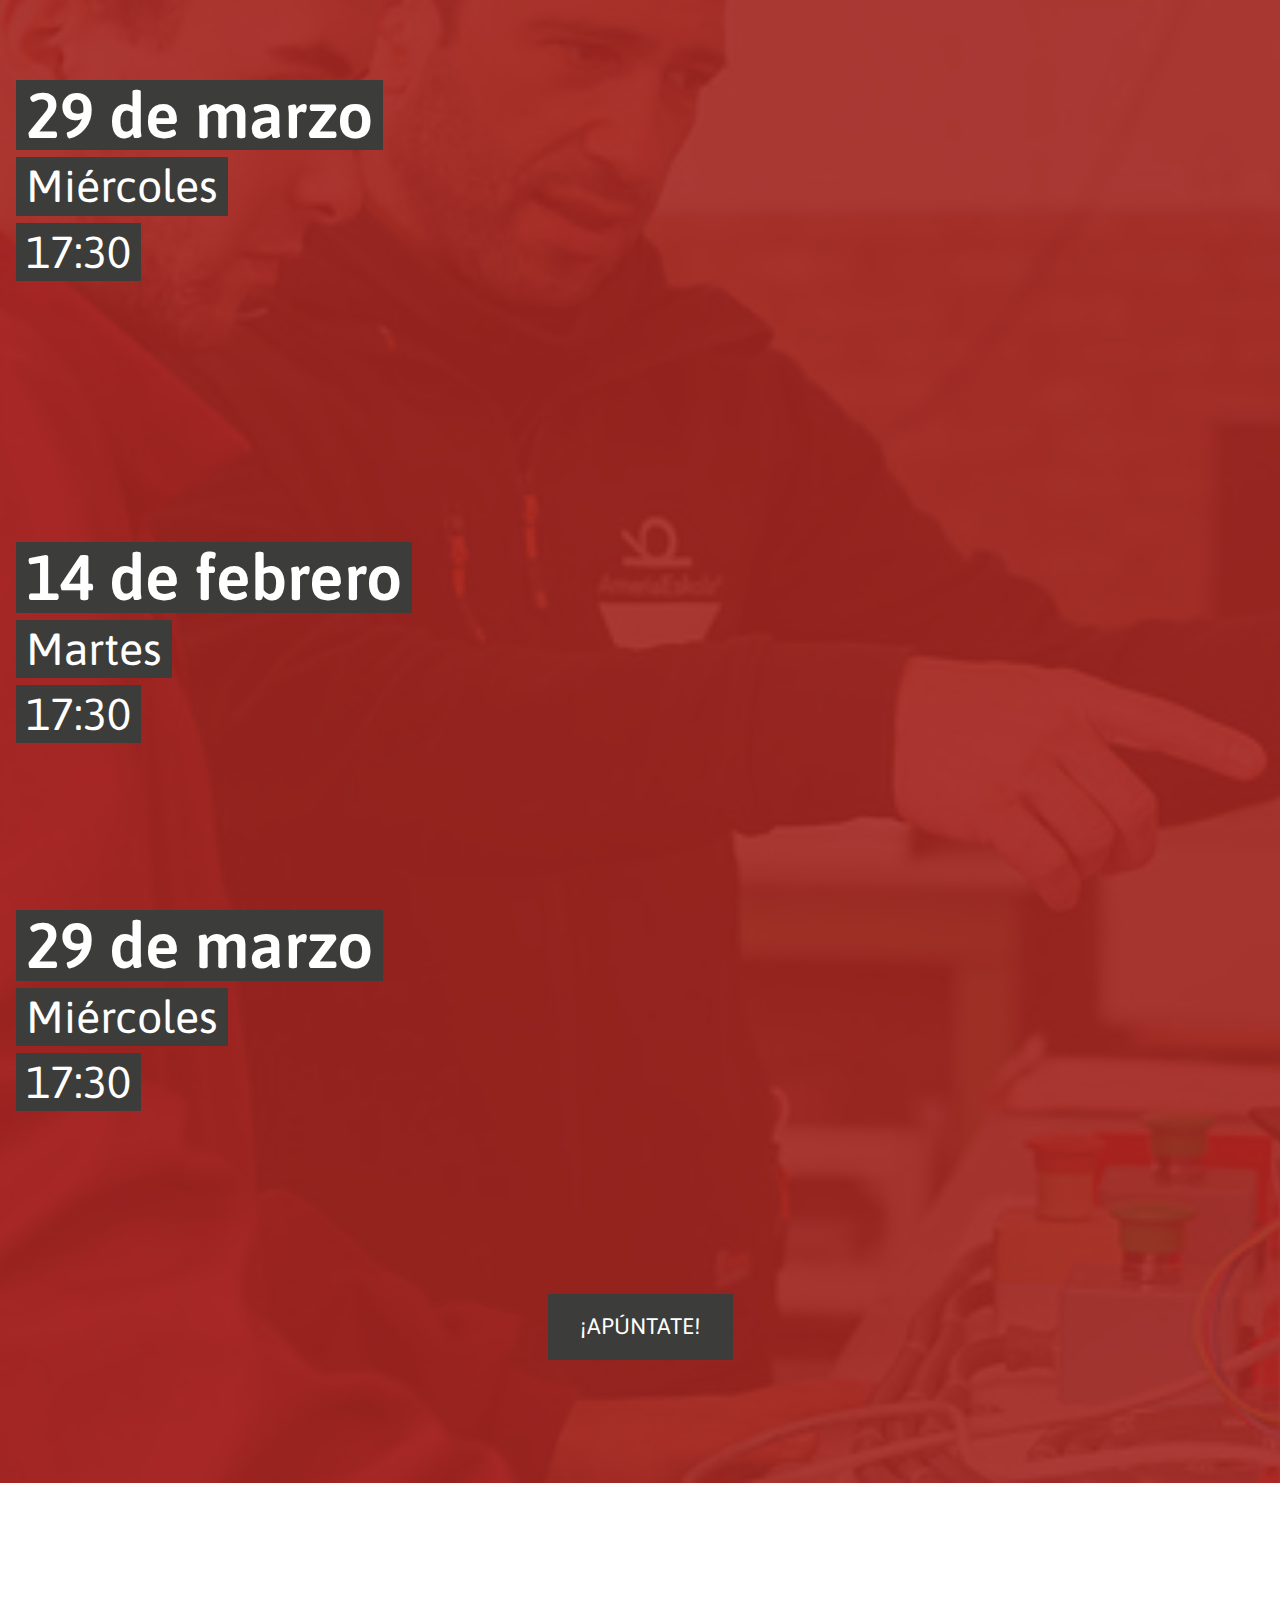
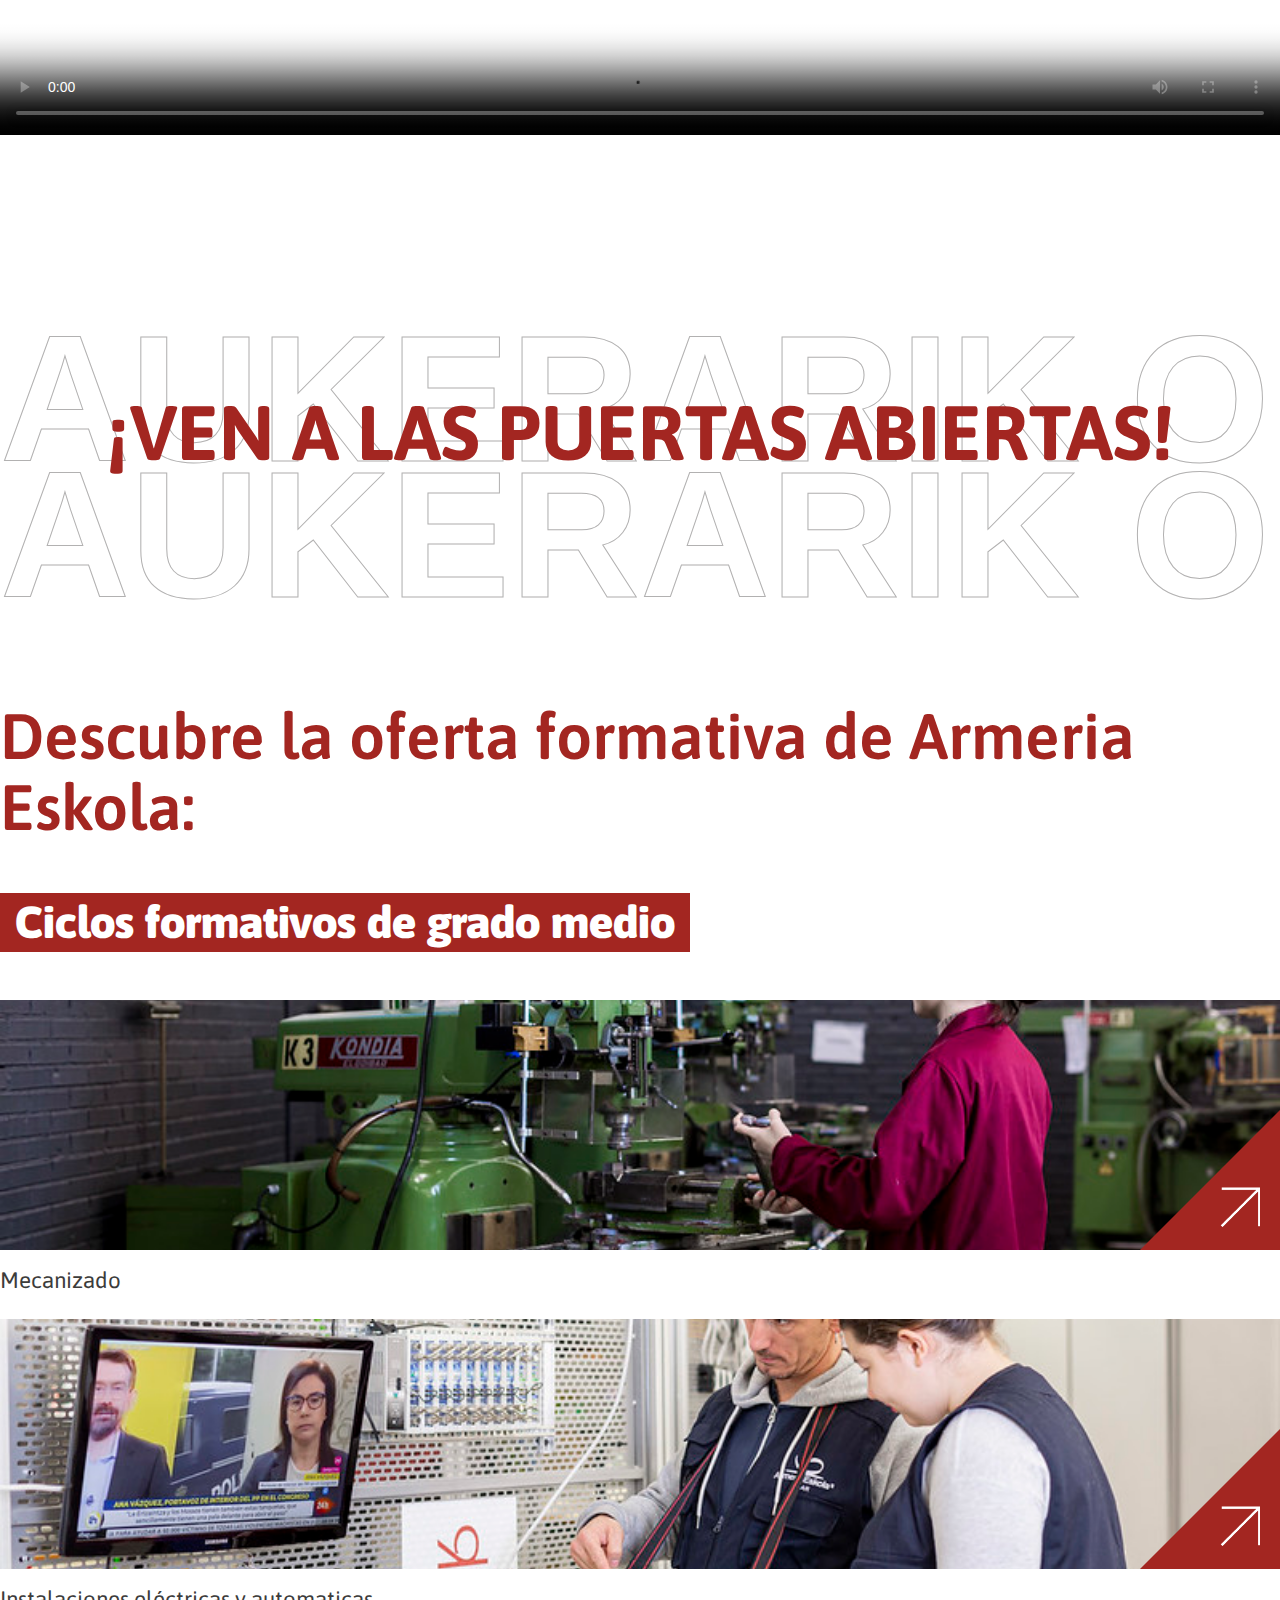
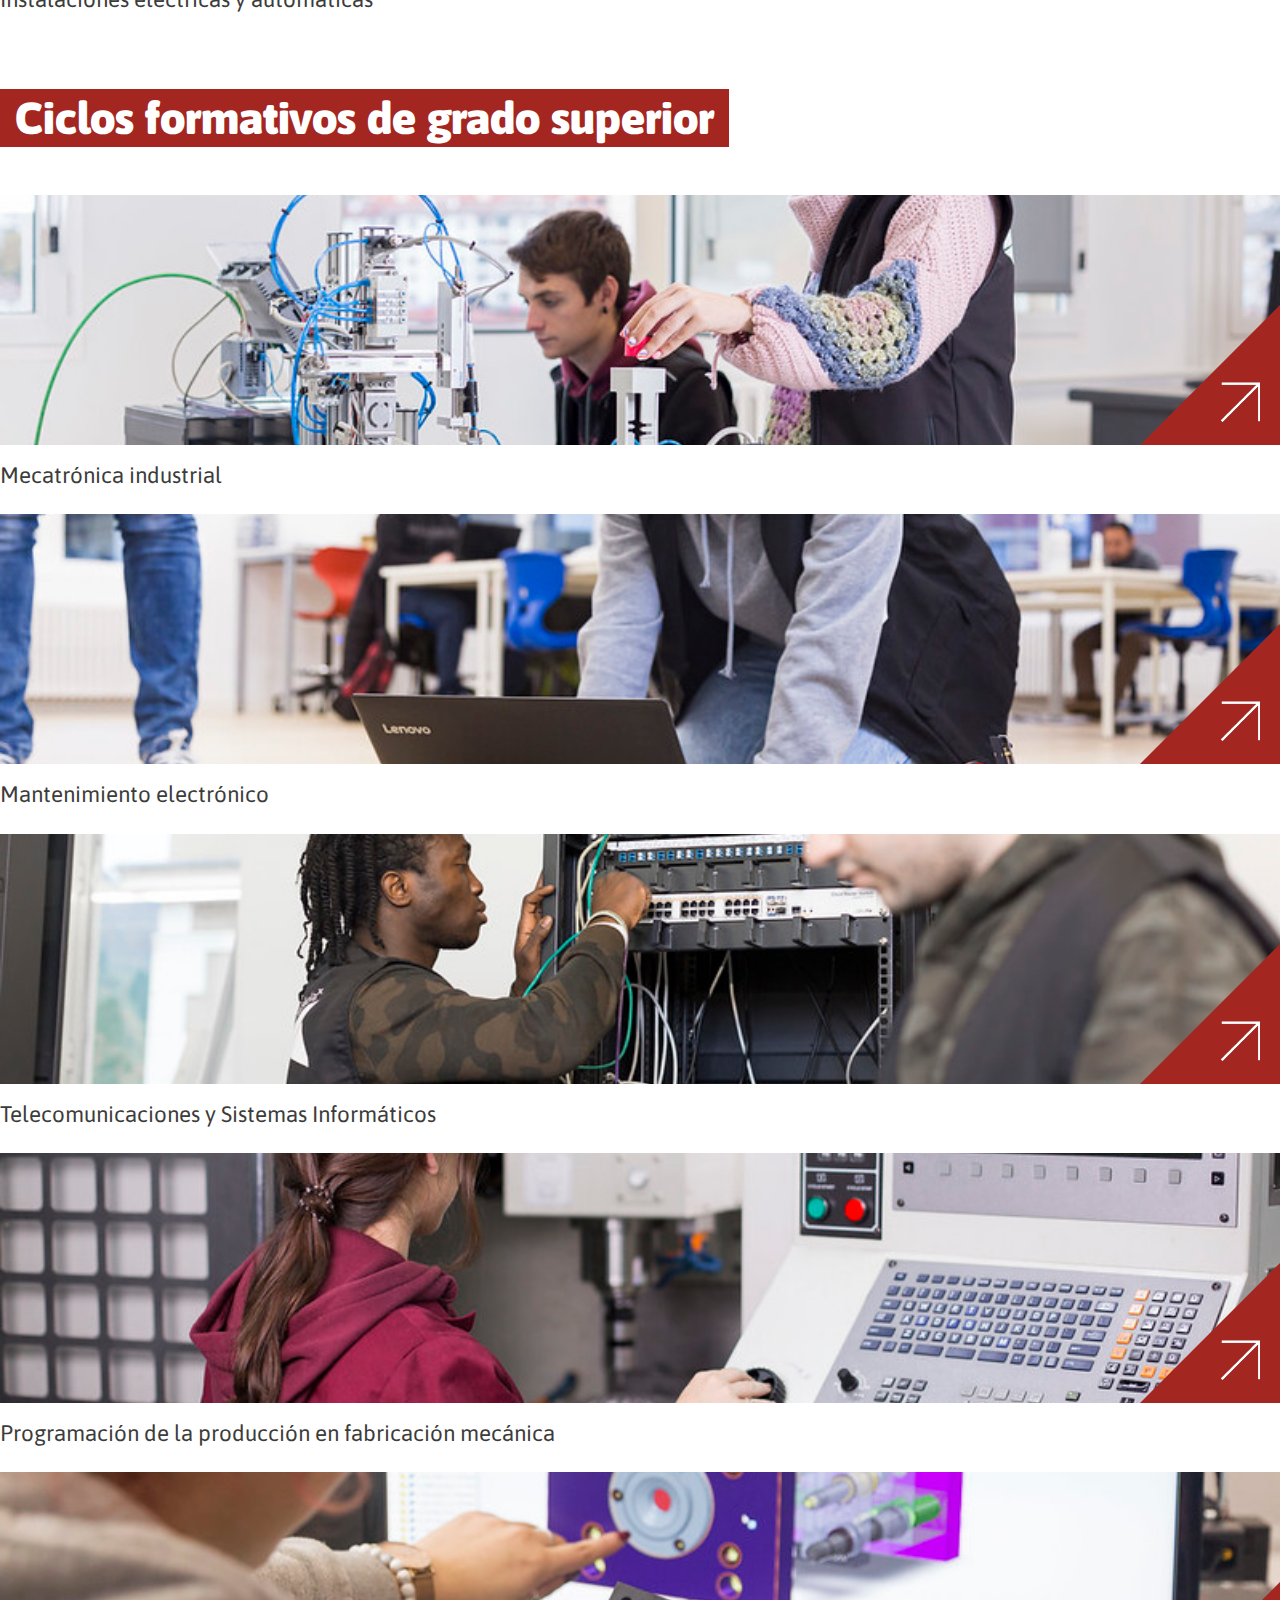
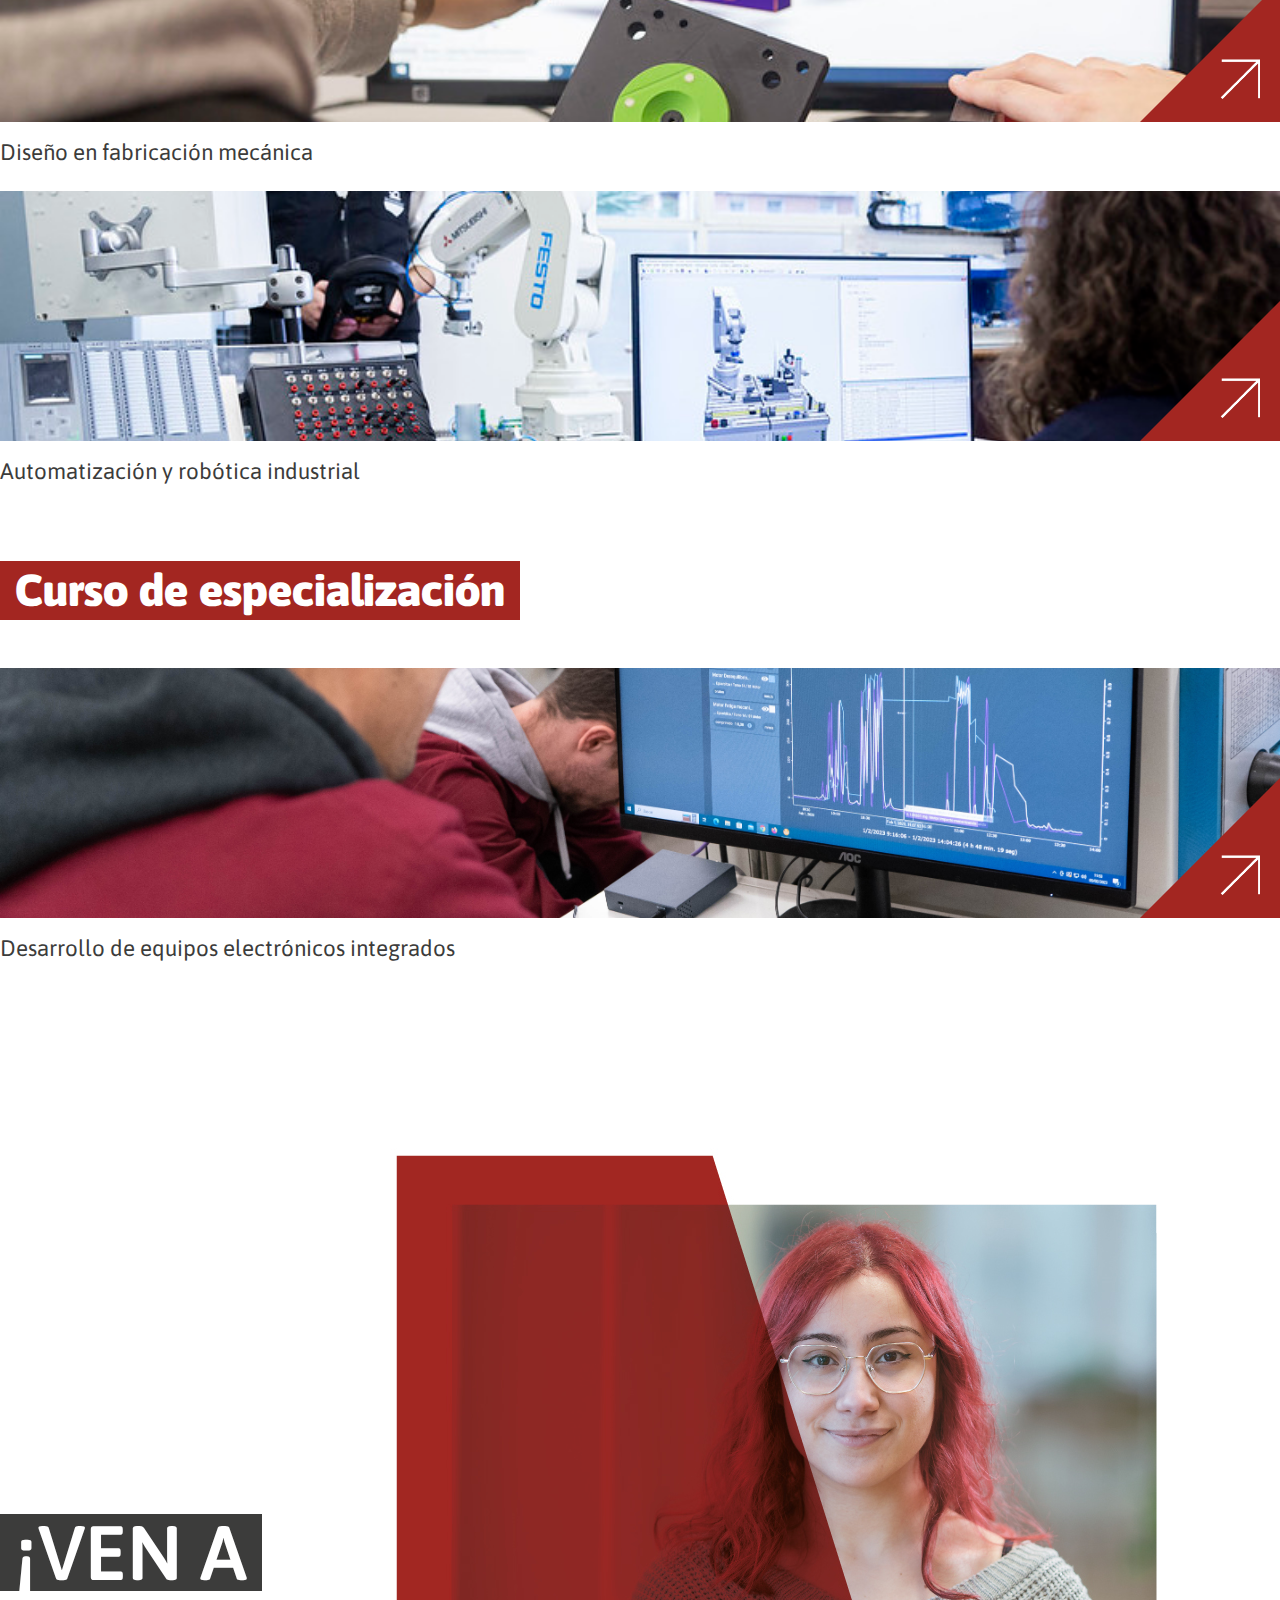
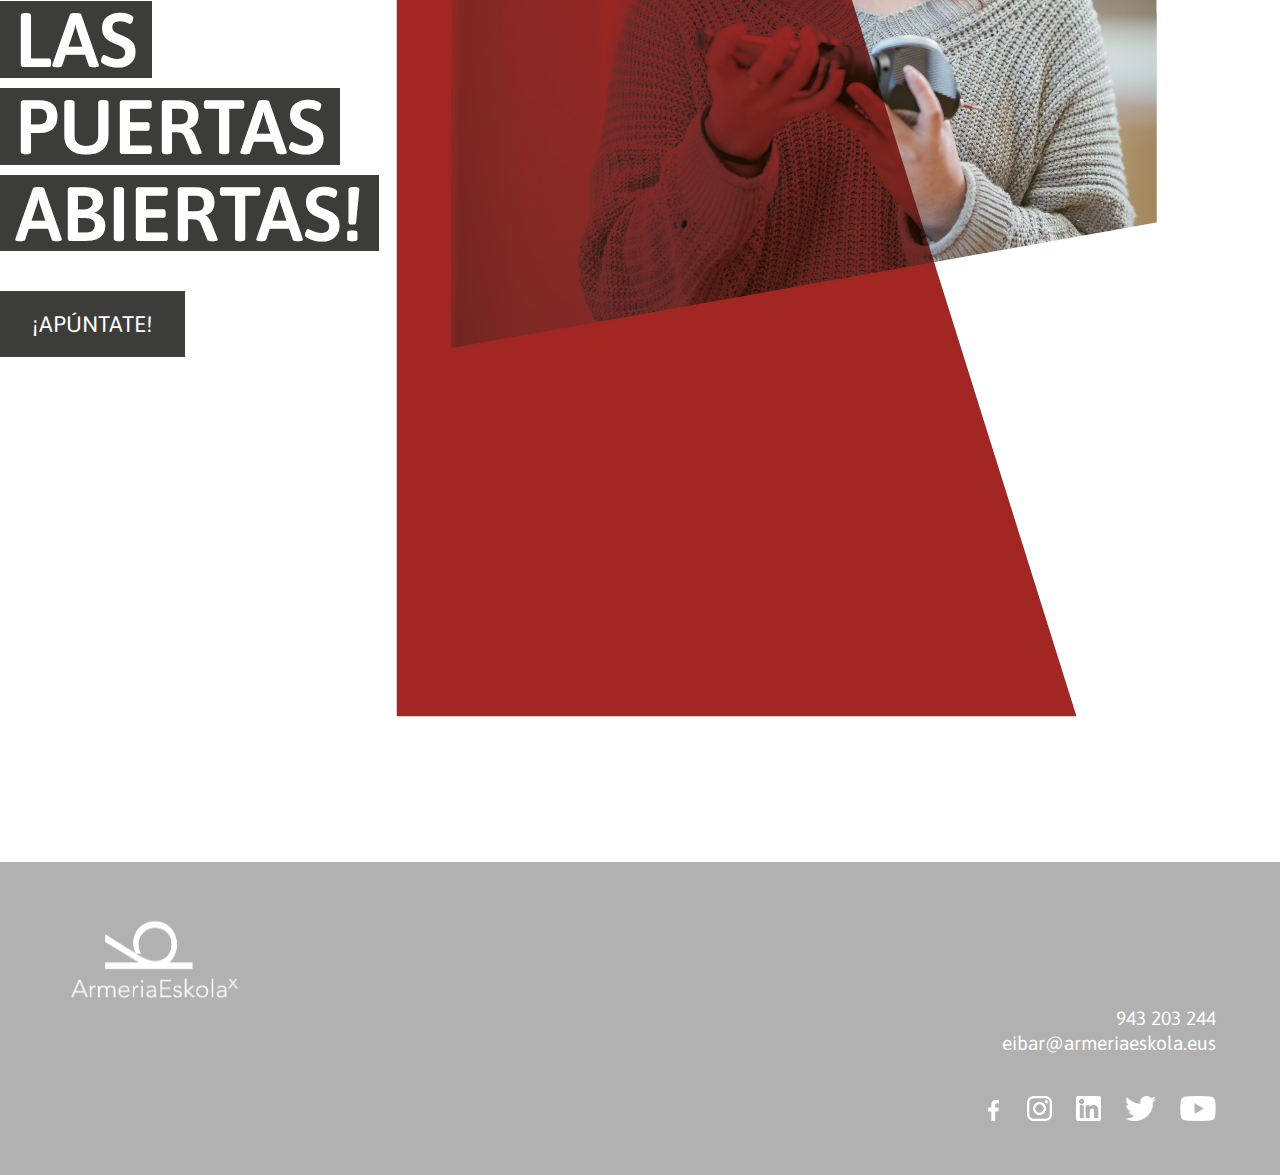
==== commit 4e54eabc: "aldaketak" ====
--- a/matricula/index.html
+++ b/matricula/index.html
@@ -52,9 +52,9 @@
                 <div class="row">
                     <div class="col-12">
                         <div class="b--hero-a__ft-items"> 
-                            <h1 class="b--hero-a__ft-items__content"><span class="b--hero-a__ft-items__content__title">¡VEN A LAS</span><span class="b--hero-a__ft-items__content__title">PUERTAS ABIERTAS!</span></h1>
+                            <h1 class="b--hero-a__ft-items__content"><span class="b--hero-a__ft-items__content__title">¡VEN A LAS</span><span class="b--hero-a__ft-items__content__title">PUERTAS</span><span class="b--hero-a__ft-items__content__title">ABIERTAS!</span></h1>
                             <div class="b--hero-a__ft-items__btn">
-                                <a class="b--btn-a" href="https://forms.gle/ZpR5WQfysbaRXYn99" target="_blank" rel="noopener noreferrer"><span class="b--btn-a__text">APÚNTATE</span><span class="b--btn-a__form"></span></a> 
+                                <a class="b--btn-a" href="https://forms.gle/ZpR5WQfysbaRXYn99" target="_blank" rel="noopener noreferrer"><span class="b--btn-a__text">¡APÚNTATE!</span><span class="b--btn-a__form"></span></a> 
                             </div>
                         </div>
                     </div>
@@ -94,7 +94,7 @@
                         </div>
                     </div>
                     <div class="row d-lg-flex d-none">
-                        <div class="col-lg-6 col-12">
+                        <div class="col-6">
                             <div class="b--cta-a__ft-items__card">
                                 <h3 class="b--cta-a__ft-items__card__title"><b class="b--cta-a__ft-items__card__title__text b--cta-a__ft-items__card__title__text--bold">14 de febrero</b> <span class="b--cta-a__ft-items__card__title__text">Martes</span> <span class="b--cta-a__ft-items__card__title__text">17:30</span></h3>
                                 <p class="b--cta-a__ft-items__card__content"><b>Duración:</b> Hora y media<br> 
@@ -102,7 +102,7 @@
                                 <b>Programación:</b> Explicación y visita guiada</p>
                             </div>
                         </div>
-                        <div class="col-lg-6 col-12">
+                        <div class="col-6">
                             <div class="b--cta-a__ft-items__card">
                                 <h3 class="b--cta-a__ft-items__card__title"><b class="b--cta-a__ft-items__card__title__text b--cta-a__ft-items__card__title__text--bold">29 de marzo</b> <span class="b--cta-a__ft-items__card__title__text">Miércoles</span> <span class="b--cta-a__ft-items__card__title__text">17:30</span></h3>
                                 <p class="b--cta-a__ft-items__card__content"><b>Duración:</b> Hora y media<br> 
@@ -111,8 +111,8 @@
                             </div>
                         </div>
                     </div>
-                    <div class="row d-lg-none d-block">
-                        <div class="col-lg-6 col-12">
+                    <div class="row d-lg-none d-flex">
+                        <div class="col-6">
                             <div class="b--cta-a__ft-items__card">
                                 <ul class="b--accordion-a">
                                     <li class="b--accordion-a__list-item">
@@ -125,7 +125,7 @@
                                 </ul>
                             </div>
                         </div>
-                        <div class="col-lg-6 col-12">
+                        <div class="col-6">
                             <div class="b--cta-a__ft-items__card">
                                 <ul class="b--accordion-a">
                                     <li class="b--accordion-a__list-item">
@@ -142,7 +142,7 @@
                     <div class="row">
                         <div class="col-12">
                             <div class="b--cta-a__ft-items__btn">
-                                <a class="b--btn-a" href="https://forms.gle/ZpR5WQfysbaRXYn99" target="_blank" rel="noopener noreferrer"><span class="b--btn-a__text">APÚNTATE</span><span class="b--btn-a__form"></span></a> 
+                                <a class="b--btn-a" href="https://forms.gle/ZpR5WQfysbaRXYn99" target="_blank" rel="noopener noreferrer"><span class="b--btn-a__text">¡APÚNTATE!</span><span class="b--btn-a__form"></span></a> 
                             </div>
                         </div>
                     </div>
@@ -202,7 +202,7 @@
                         <a class="b--card-a" href="https://armeriaeskola.eus/es/estudios/grado-medio/mecanizado/" target="_blank" rel="noopener noreferrer">
                             <div class="b--card-a__hd">
                                 <div class="b--card-a__hd__media-wrapper">
-                                    <img class="b--card-a__hd__media-wrapper__media" src="./img/argazkia.jpg" alt="">
+                                    <img class="b--card-a__hd__media-wrapper__media" src="./img/zikloak/mekanizazioa.jpg" alt="Mecanizado">
                                 </div>
                                 <div class="b--card-a__hd__item">
                                     <div class="b--card-a__hd__item__media">
@@ -220,7 +220,7 @@
                         <a class="b--card-a" href="https://armeriaeskola.eus/es/estudios/grado-medio/instalaciones-electricas-y-automaticas/" target="_blank" rel="noopener noreferrer">
                             <div class="b--card-a__hd">
                                 <div class="b--card-a__hd__media-wrapper">
-                                    <img class="b--card-a__hd__media-wrapper__media" src="./img/argazkia.jpg" alt="">
+                                    <img class="b--card-a__hd__media-wrapper__media" src="./img/zikloak/instalazio-elektrikoak-automatikoak.jpg" alt="Instalaciones eléctricas y automaticas">
                                 </div>
                                 <div class="b--card-a__hd__item">
                                     <div class="b--card-a__hd__item__media">
@@ -247,7 +247,7 @@
                         <a class="b--card-a" href="https://armeriaeskola.eus/es/estudios/grado-superior/mecatronica-industrial/" target="_blank" rel="noopener noreferrer">
                             <div class="b--card-a__hd">
                                 <div class="b--card-a__hd__media-wrapper">
-                                    <img class="b--card-a__hd__media-wrapper__media" src="./img/argazkia.jpg" alt="">
+                                    <img class="b--card-a__hd__media-wrapper__media" src="./img/zikloak/mekatronika.jpg" alt="Mecatrónica industrial">
                                 </div>
                                 <div class="b--card-a__hd__item">
                                     <div class="b--card-a__hd__item__media">
@@ -265,7 +265,7 @@
                         <a class="b--card-a" href="https://armeriaeskola.eus/es/estudios/grado-superior/mantenimiento-electronico/" target="_blank" rel="noopener noreferrer">
                             <div class="b--card-a__hd">
                                 <div class="b--card-a__hd__media-wrapper">
-                                    <img class="b--card-a__hd__media-wrapper__media" src="./img/argazkia.jpg" alt="">
+                                    <img class="b--card-a__hd__media-wrapper__media" src="./img/zikloak/mantentze-lan-elektrikoa.jpg" alt="Mantenimiento electrónico">
                                 </div>
                                 <div class="b--card-a__hd__item">
                                     <div class="b--card-a__hd__item__media">
@@ -283,7 +283,7 @@
                         <a class="b--card-a" href="https://armeriaeskola.eus/es/estudios/grado-superior/sistemas-de-telecomunicaciones-e-informaticos/" target="_blank" rel="noopener noreferrer">
                             <div class="b--card-a__hd">
                                 <div class="b--card-a__hd__media-wrapper">
-                                    <img class="b--card-a__hd__media-wrapper__media" src="./img/argazkia.jpg" alt="">
+                                    <img class="b--card-a__hd__media-wrapper__media" src="./img/zikloak/telekomunikazioak.jpg" alt="Telecomunicaciones y Sistemas Informáticos">
                                 </div>
                                 <div class="b--card-a__hd__item">
                                     <div class="b--card-a__hd__item__media">
@@ -301,7 +301,7 @@
                         <a class="b--card-a" href="https://armeriaeskola.eus/es/estudios/grado-superior/programacion-de-la-produccion-en-fabricacion-mecanica/" target="_blank" rel="noopener noreferrer">
                             <div class="b--card-a__hd">
                                 <div class="b--card-a__hd__media-wrapper">
-                                    <img class="b--card-a__hd__media-wrapper__media" src="./img/argazkia.jpg" alt="">
+                                    <img class="b--card-a__hd__media-wrapper__media" src="./img/zikloak/produkzioaren-programazioa.jpg" alt="Programación de la producción en fabricación mecánica">
                                 </div>
                                 <div class="b--card-a__hd__item">
                                     <div class="b--card-a__hd__item__media">
@@ -319,7 +319,7 @@
                         <a class="b--card-a" href="https://armeriaeskola.eus/es/estudios/grado-superior/diseno-en-fabricacion-mecanica/" target="_blank" rel="noopener noreferrer">
                             <div class="b--card-a__hd">
                                 <div class="b--card-a__hd__media-wrapper">
-                                    <img class="b--card-a__hd__media-wrapper__media" src="./img/argazkia.jpg" alt="">
+                                    <img class="b--card-a__hd__media-wrapper__media" src="./img/zikloak/diseinua-fabrikazio-mekanikoan.jpg" alt="Diseño en fabricación mecánica">
                                 </div>
                                 <div class="b--card-a__hd__item">
                                     <div class="b--card-a__hd__item__media">
@@ -337,7 +337,7 @@
                         <a class="b--card-a" href="https://armeriaeskola.eus/es/estudios/grado-superior/automatizacion-y-robotica-industrial/" target="_blank" rel="noopener noreferrer">
                             <div class="b--card-a__hd">
                                 <div class="b--card-a__hd__media-wrapper">
-                                    <img class="b--card-a__hd__media-wrapper__media" src="./img/argazkia.jpg" alt="">
+                                    <img class="b--card-a__hd__media-wrapper__media" src="./img/zikloak/automatizazioa-robotika-industriala.jpg" alt="Automatización y robótica industrial">
                                 </div>
                                 <div class="b--card-a__hd__item">
                                     <div class="b--card-a__hd__item__media">
@@ -364,7 +364,7 @@
                         <a class="b--card-a" href="https://armeriaeskola.eus/es/estudios/programas-de-especializacion/desarrollo-de-equipos-electronicos-integrados-embedded/" target="_blank" rel="noopener noreferrer">
                             <div class="b--card-a__hd">
                                 <div class="b--card-a__hd__media-wrapper">
-                                    <img class="b--card-a__hd__media-wrapper__media" src="./img/argazkia.jpg" alt="">
+                                    <img class="b--card-a__hd__media-wrapper__media" src="./img/zikloak/ekipo-elektroniko-integratuak.jpg" alt="Desarrollo de equipos electrónicos integrados">
                                 </div>
                                 <div class="b--card-a__hd__item">
                                     <div class="b--card-a__hd__item__media">
@@ -394,7 +394,7 @@
                                     <h5 class="b--card-b__ft-items__title__text">ABIERTAS!</h5>
                                 </div>
                                 <div class="b--card-b__ft-items__btn-wrapper">
-                                    <a class="b--btn-a" href="https://forms.gle/ZpR5WQfysbaRXYn99" target="_blank" rel="noopener noreferrer"><span class="b--btn-a__text">APÚNTATE</span><span class="b--btn-a__form"></span></a> 
+                                    <a class="b--btn-a" href="https://forms.gle/ZpR5WQfysbaRXYn99" target="_blank" rel="noopener noreferrer"><span class="b--btn-a__text">¡APÚNTATE!</span><span class="b--btn-a__form"></span></a> 
                                 </div>
                             </div>
                             <div class="b--card-b__bg-items">
--- a/matricula/sass/style.css
+++ b/matricula/sass/style.css
@@ -30,7 +30,7 @@
 }
 
 .f--font-a {
-  font-family: "Calibri", Arial, Helvetica, sans-serif;
+  font-family: Arial, Helvetica, sans-serif;
   font-size: 180px;
   font-weight: 900;
   line-height: 1.1;
@@ -581,7 +581,7 @@
 @media (max-width: 960px) {
   .b--cta-a__ft-items__card {
     margin-bottom: 2rem;
-    padding: 2rem 1rem;
+    padding: 0px;
   }
 }
 .b--cta-a__ft-items__card__title {
@@ -1067,6 +1067,10 @@
   position: absolute;
   bottom: -5rem;
   right: 0;
+  display: flex;
+  flex-direction: column;
+  justify-content: flex-end;
+  align-items: flex-end;
   text-align: right;
   z-index: 2;
 }
@@ -1219,7 +1223,7 @@
 }
 .b--scroll-a__bg-items .b--horizontal-text-a__item__text {
   display: inline-block;
-  font-family: "Calibri", Arial, Helvetica, sans-serif;
+  font-family: Arial, Helvetica, sans-serif;
   font-size: 180px;
   font-weight: 900;
   line-height: 1.1;
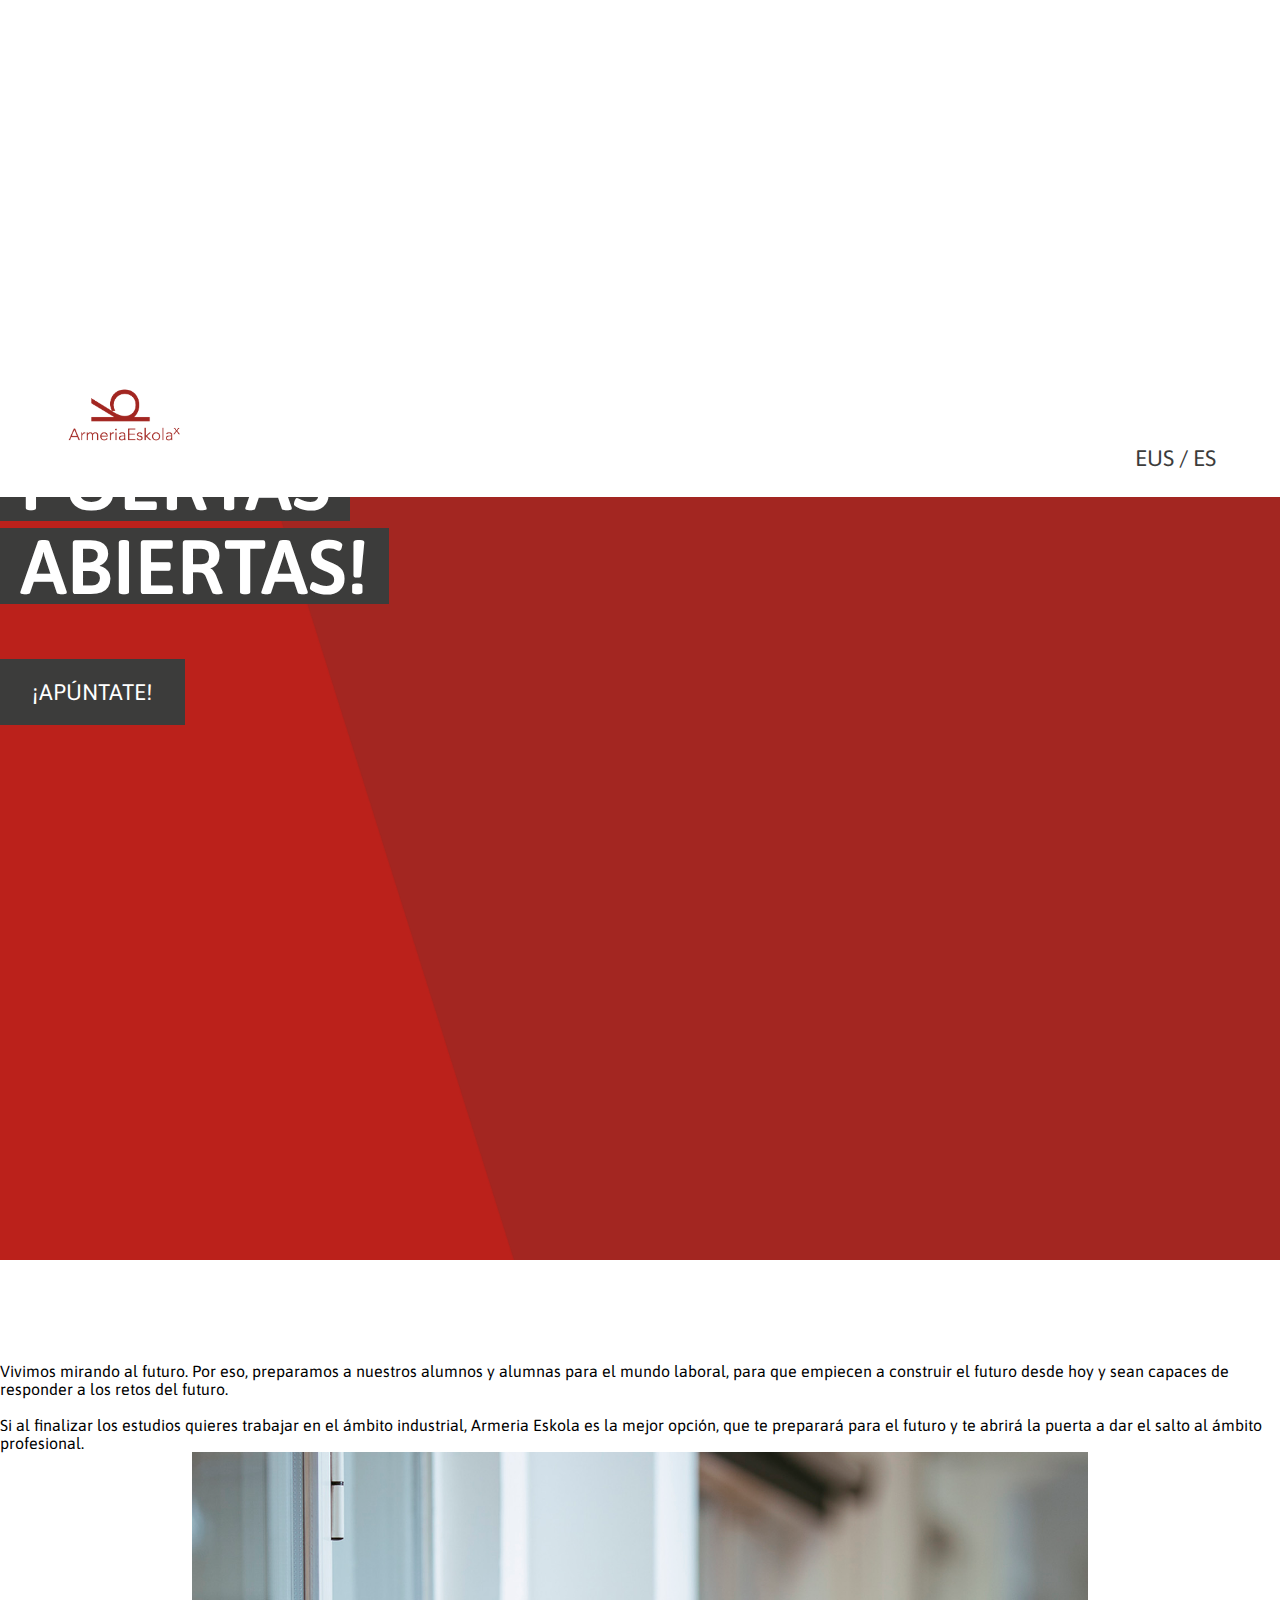
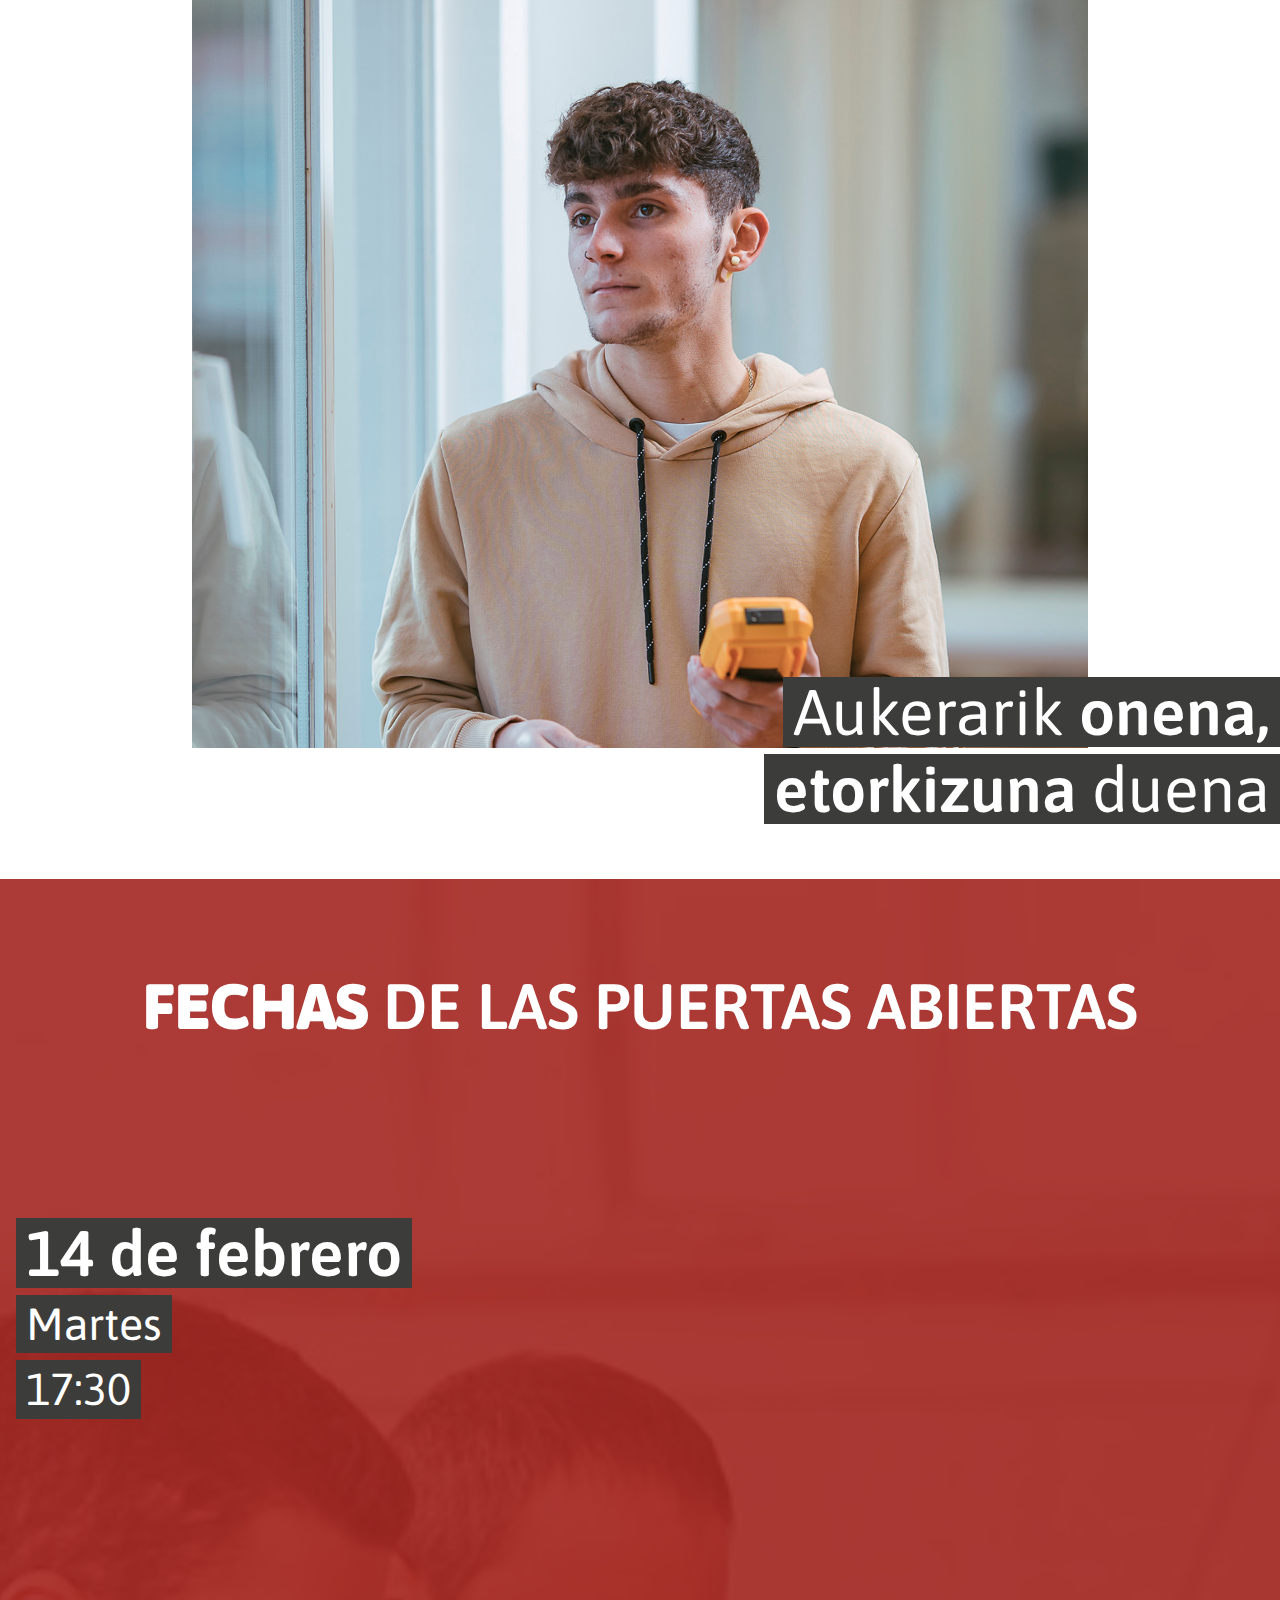
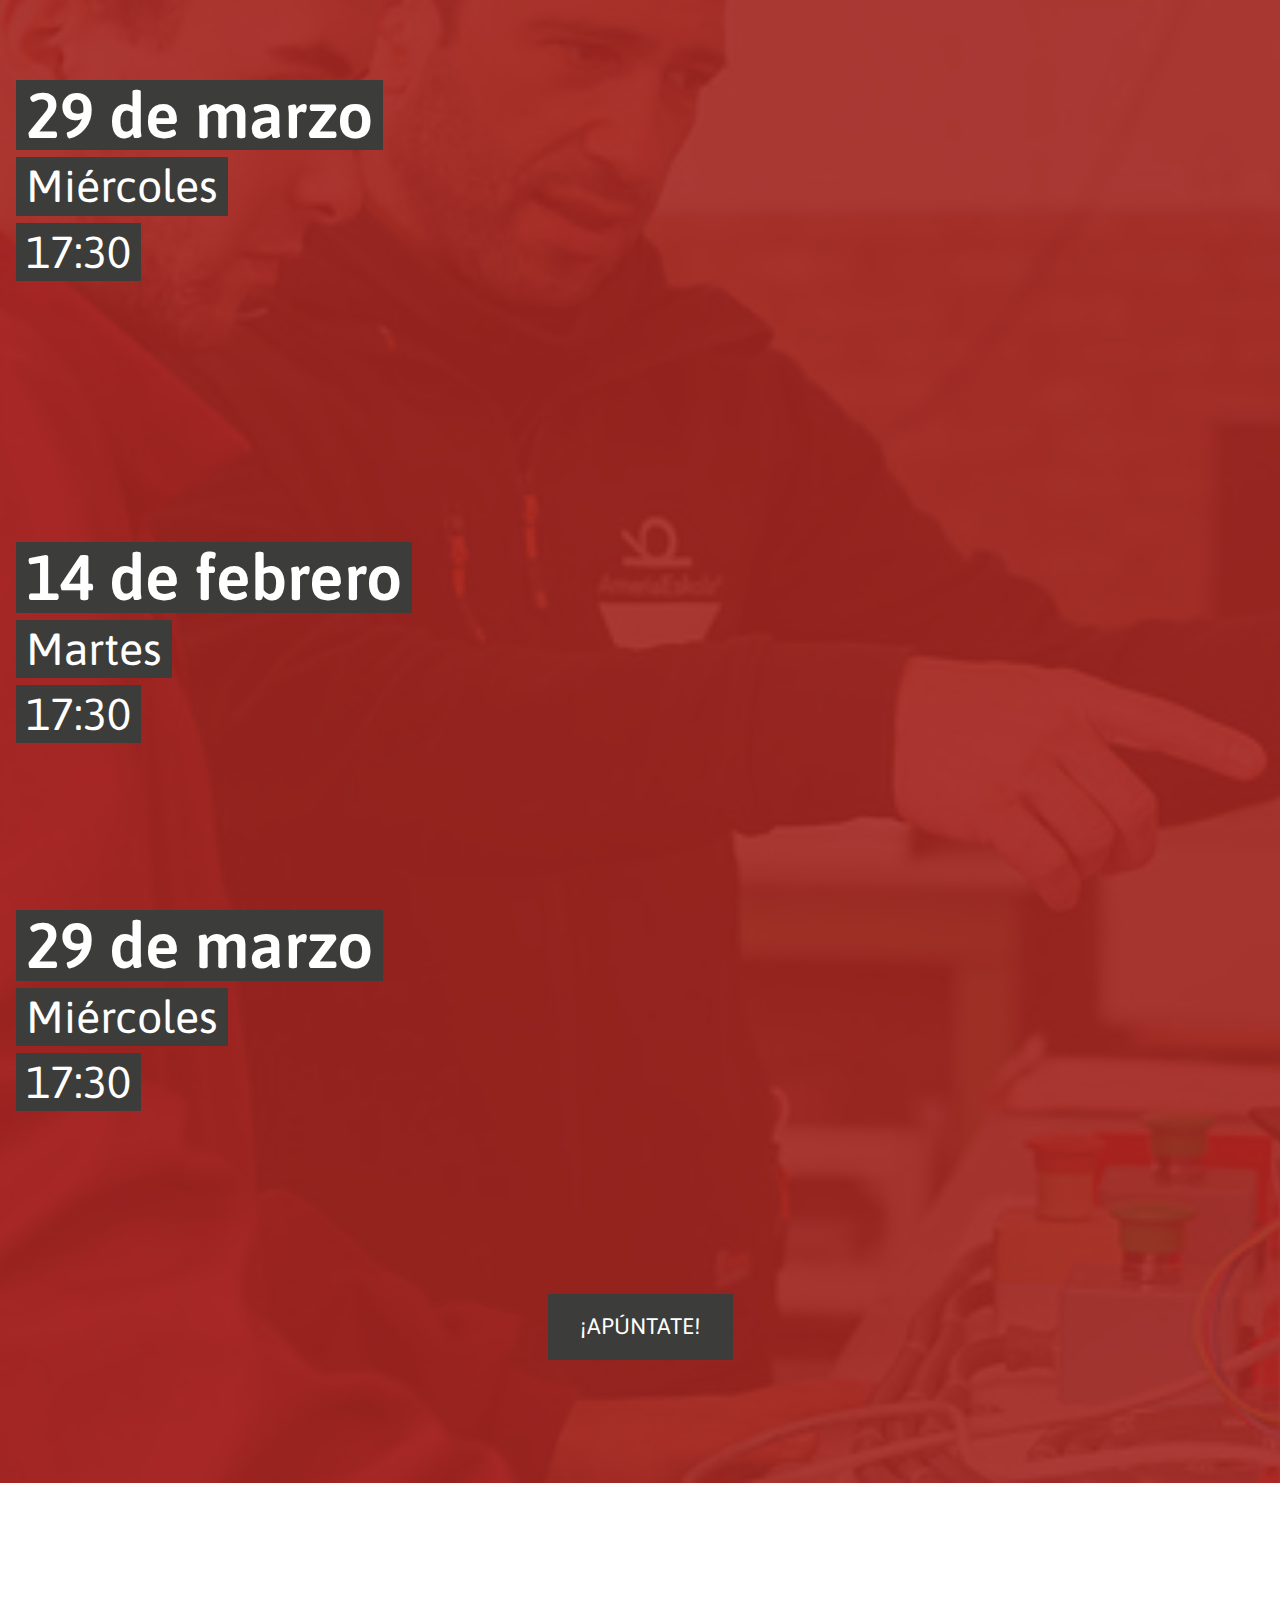
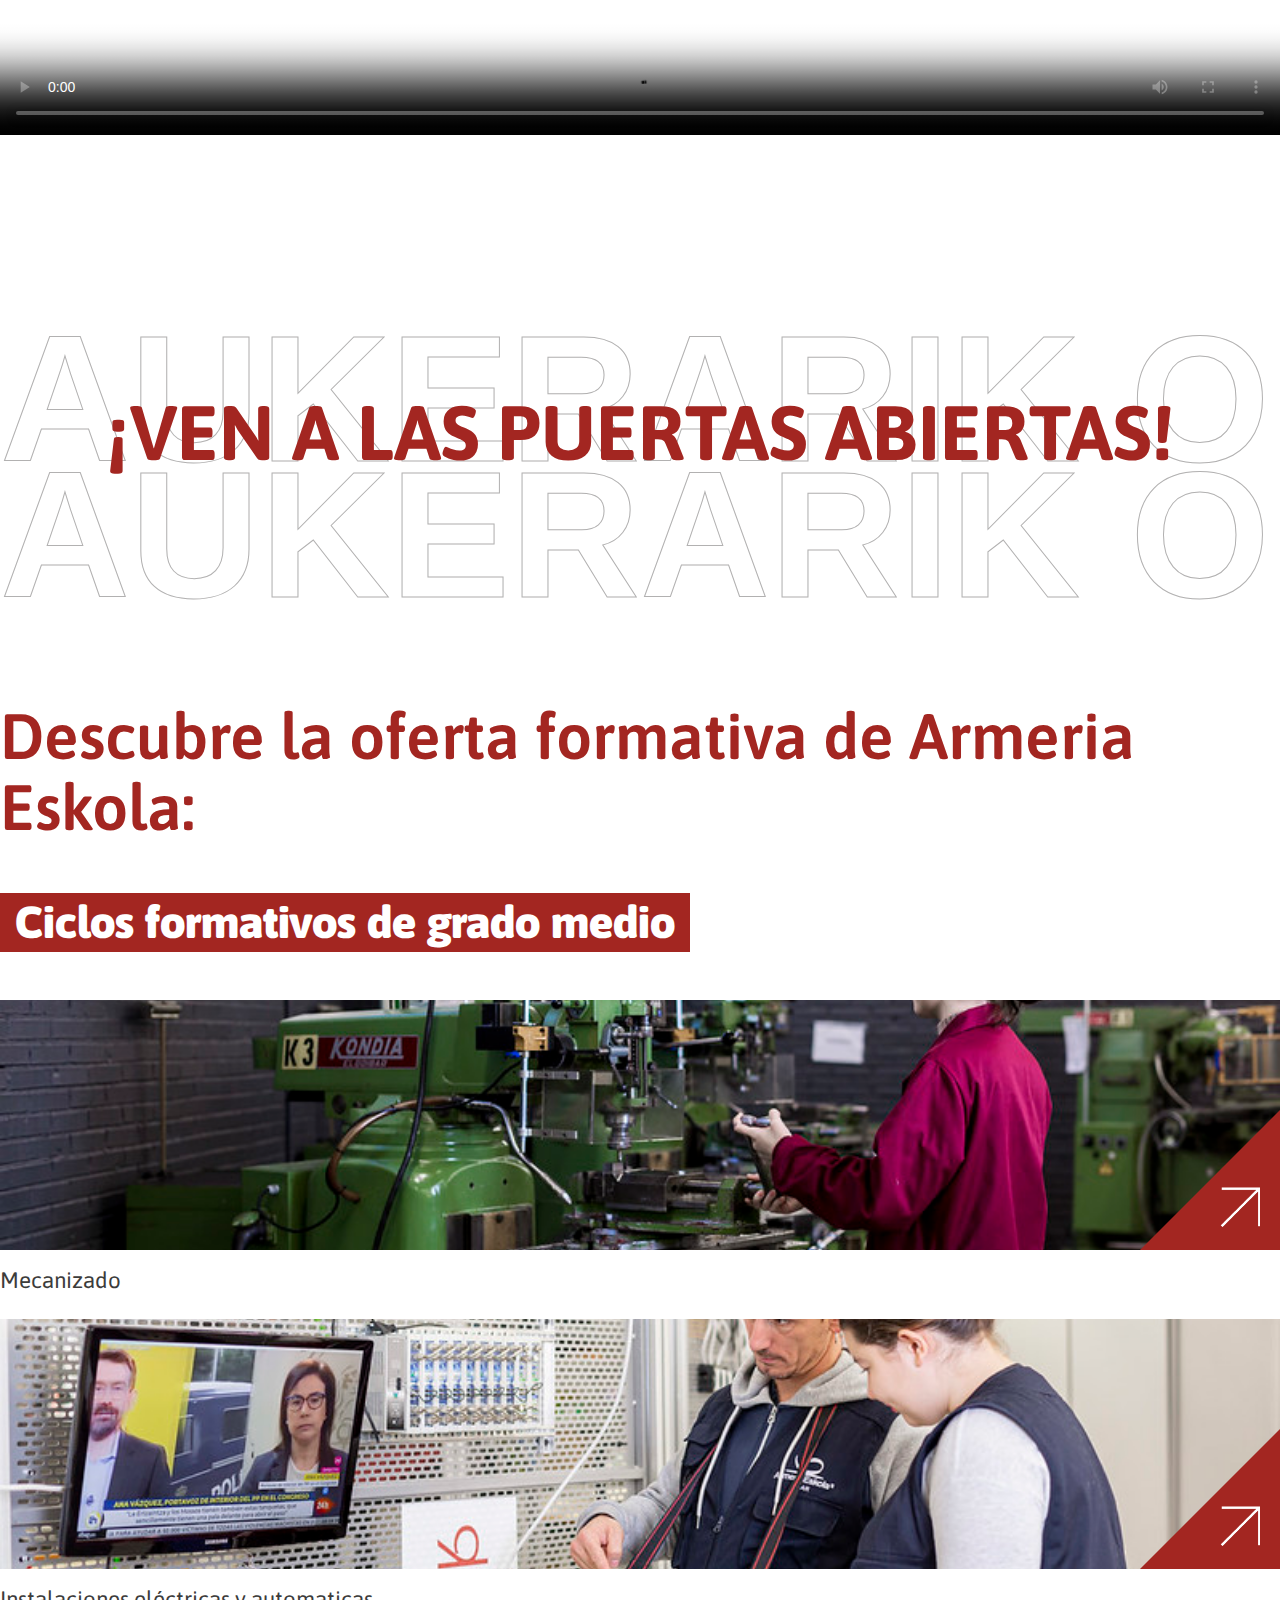
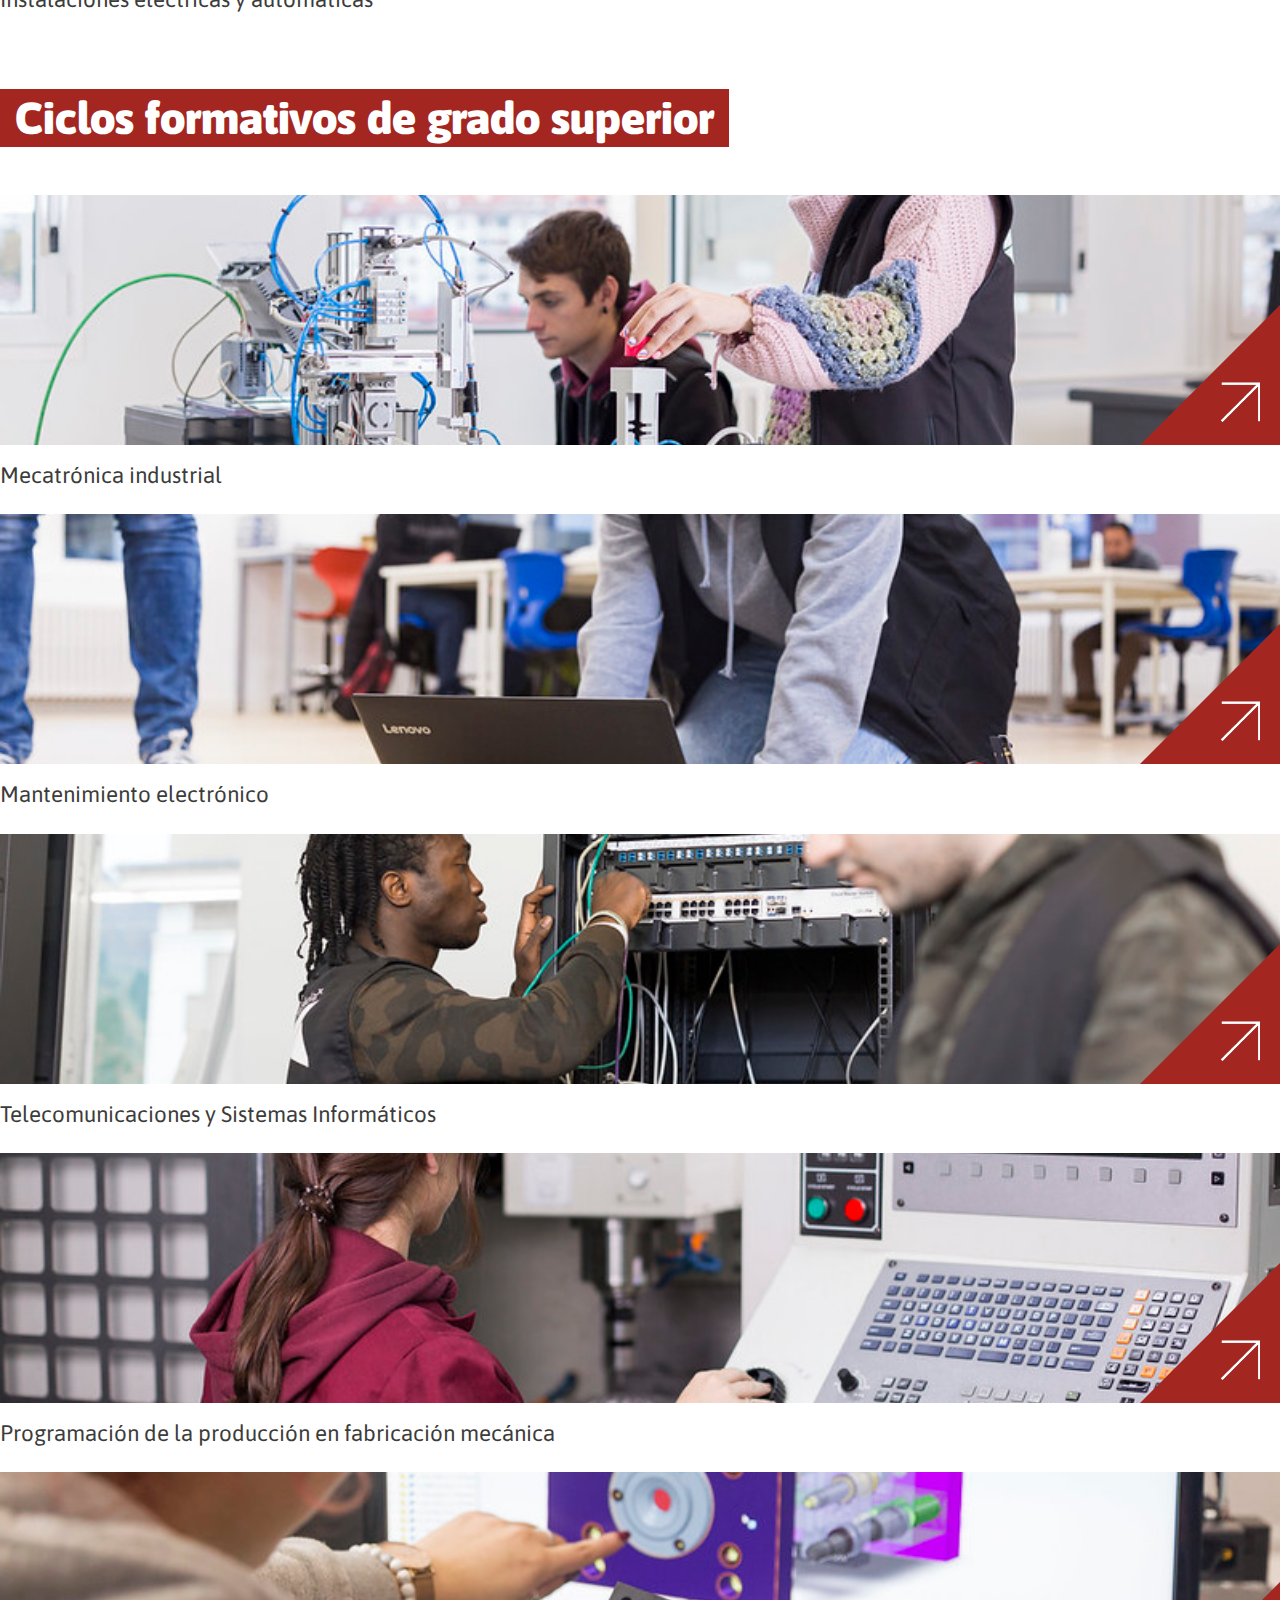
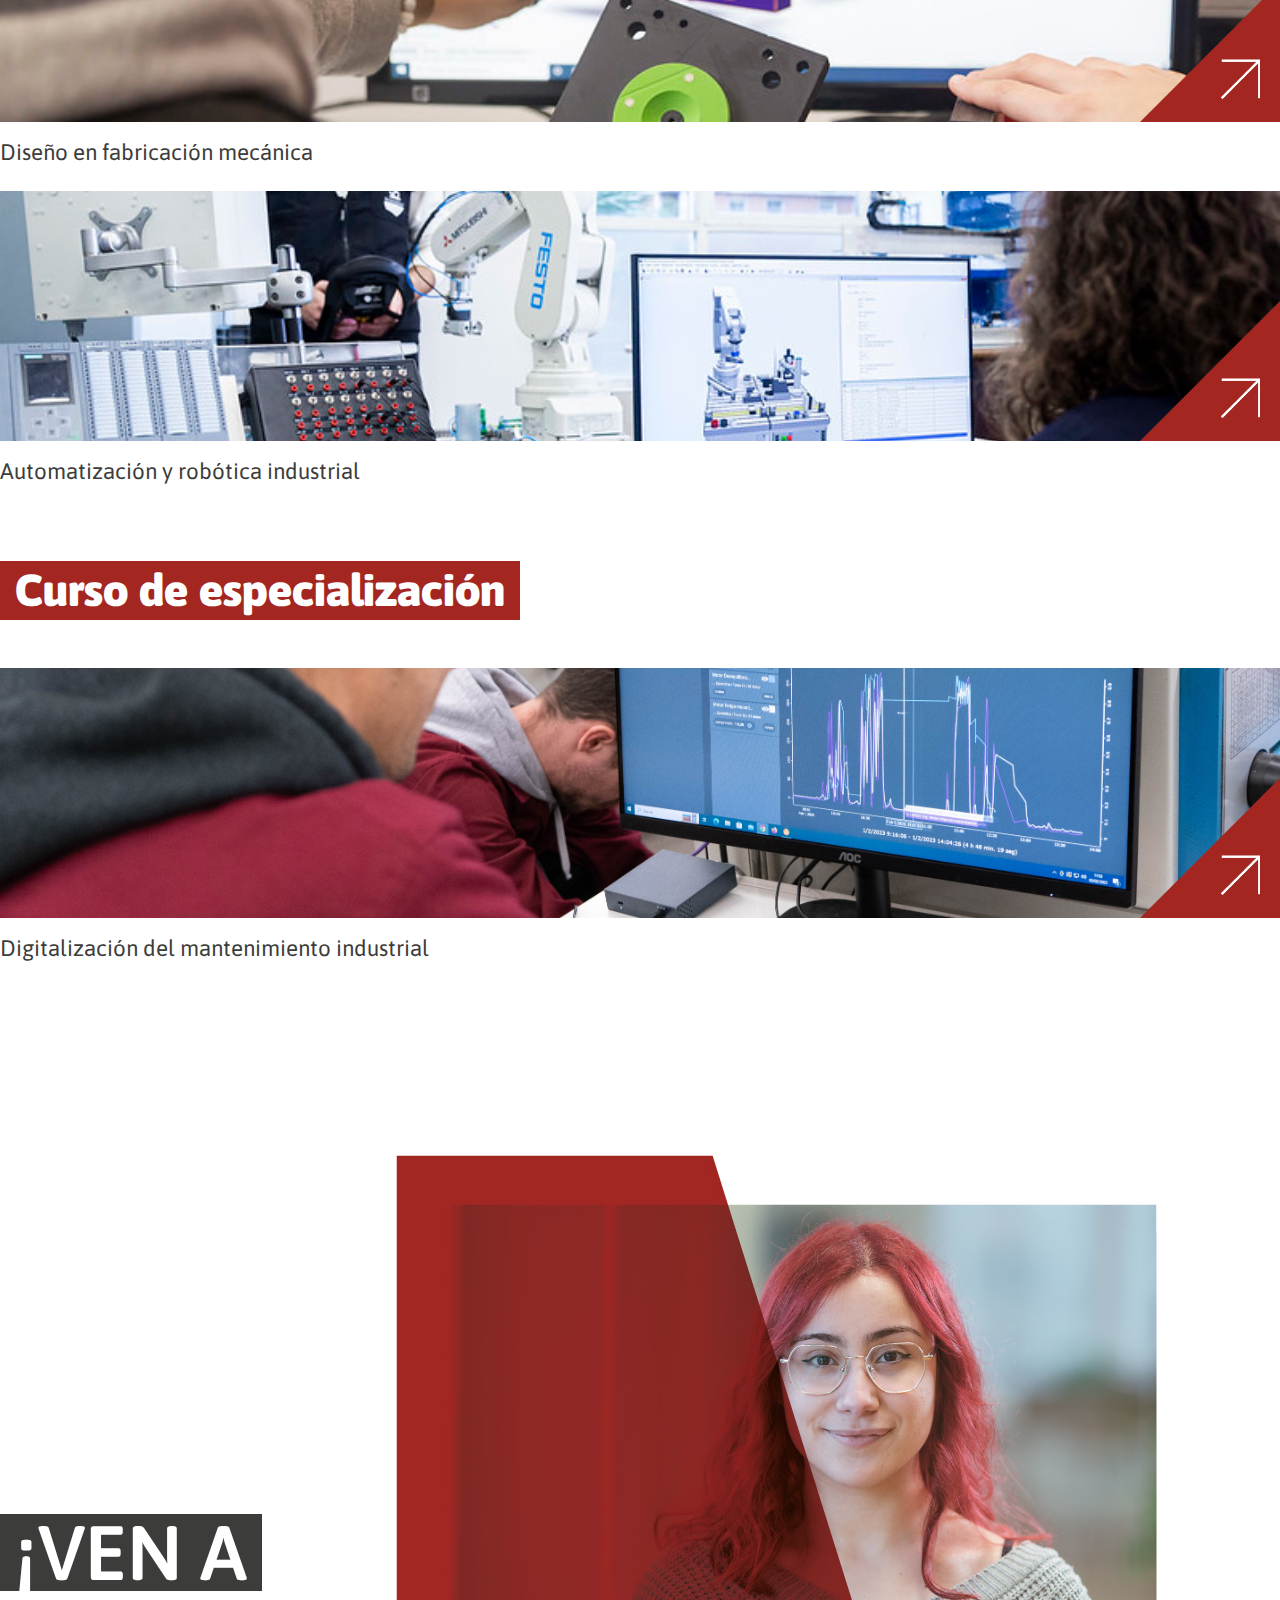
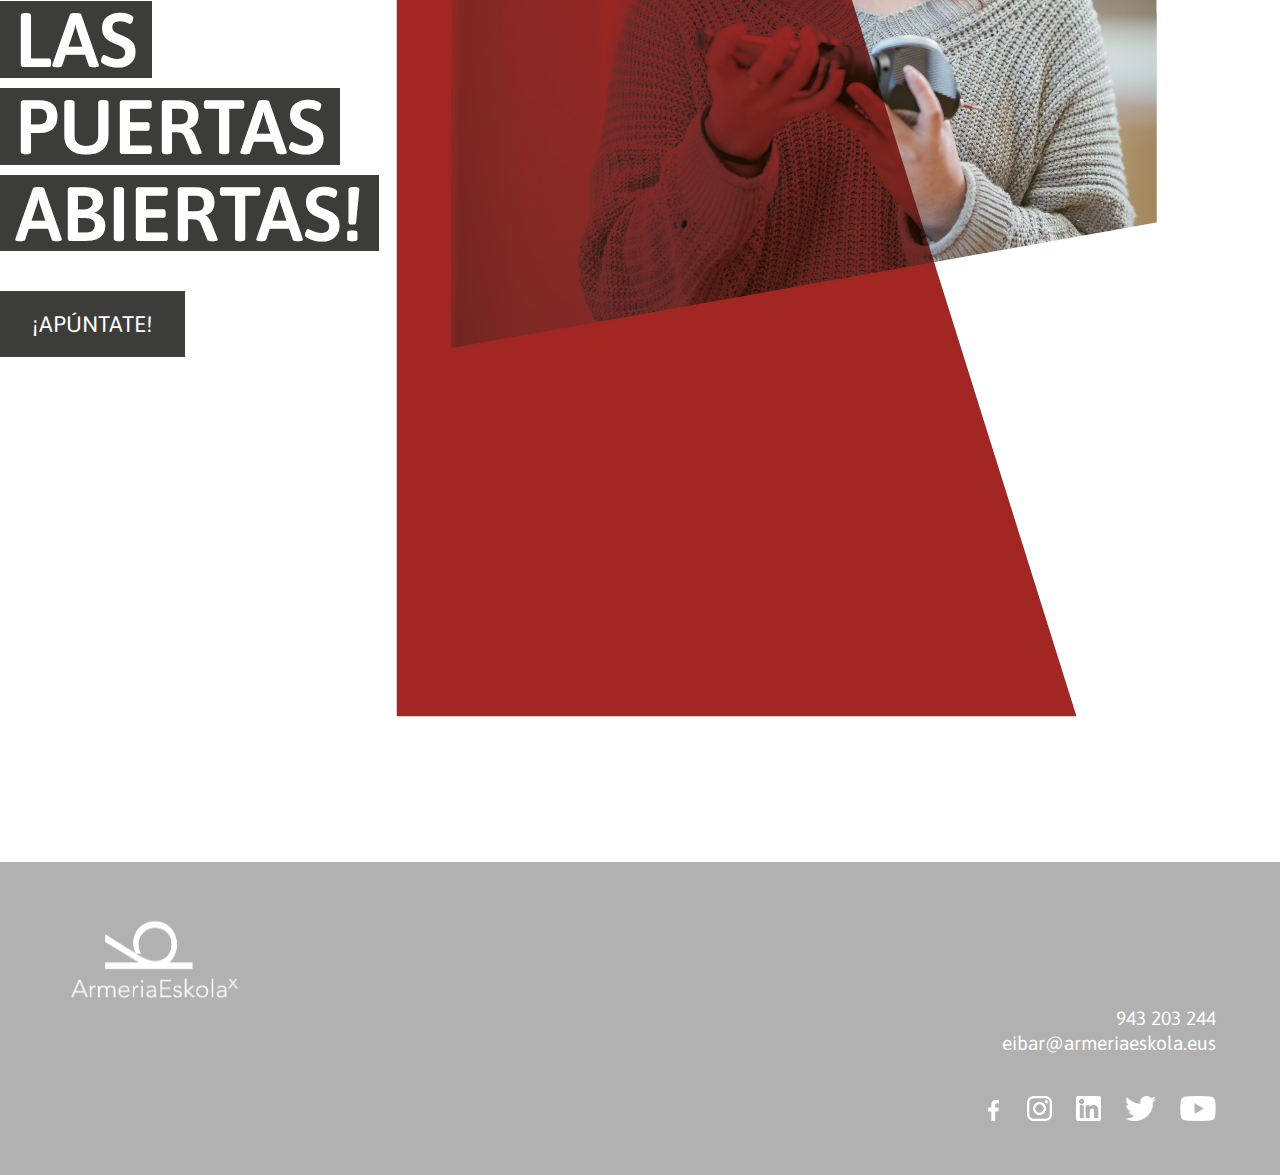
==== commit 30f299b0: "azken aldaketak" ====
--- a/matricula/index.html
+++ b/matricula/index.html
@@ -361,7 +361,7 @@
                         <h4 class="b--title-a">Curso de especialización</h4>
                     </div>
                     <div class="col-lg-4 col-6">
-                        <a class="b--card-a" href="https://armeriaeskola.eus/es/estudios/programas-de-especializacion/desarrollo-de-equipos-electronicos-integrados-embedded/" target="_blank" rel="noopener noreferrer">
+                        <a class="b--card-a" href="https://armeriaeskola.eus/es/estudios/programas-de-especializacion/digitalizacion-del-mantenimiento-industrial/" target="_blank" rel="noopener noreferrer">
                             <div class="b--card-a__hd">
                                 <div class="b--card-a__hd__media-wrapper">
                                     <img class="b--card-a__hd__media-wrapper__media" src="./img/zikloak/ekipo-elektroniko-integratuak.jpg" alt="Desarrollo de equipos electrónicos integrados">
@@ -374,7 +374,7 @@
                                 </div>
                             </div>
                             <div class="b--card-a__bd">
-                                <h6 class="b--card-a__bd__title">Desarrollo de equipos electrónicos integrados</h6>
+                                <h6 class="b--card-a__bd__title">Digitalización del mantenimiento industrial</h6>
                             </div>
                         </a>
                     </div>
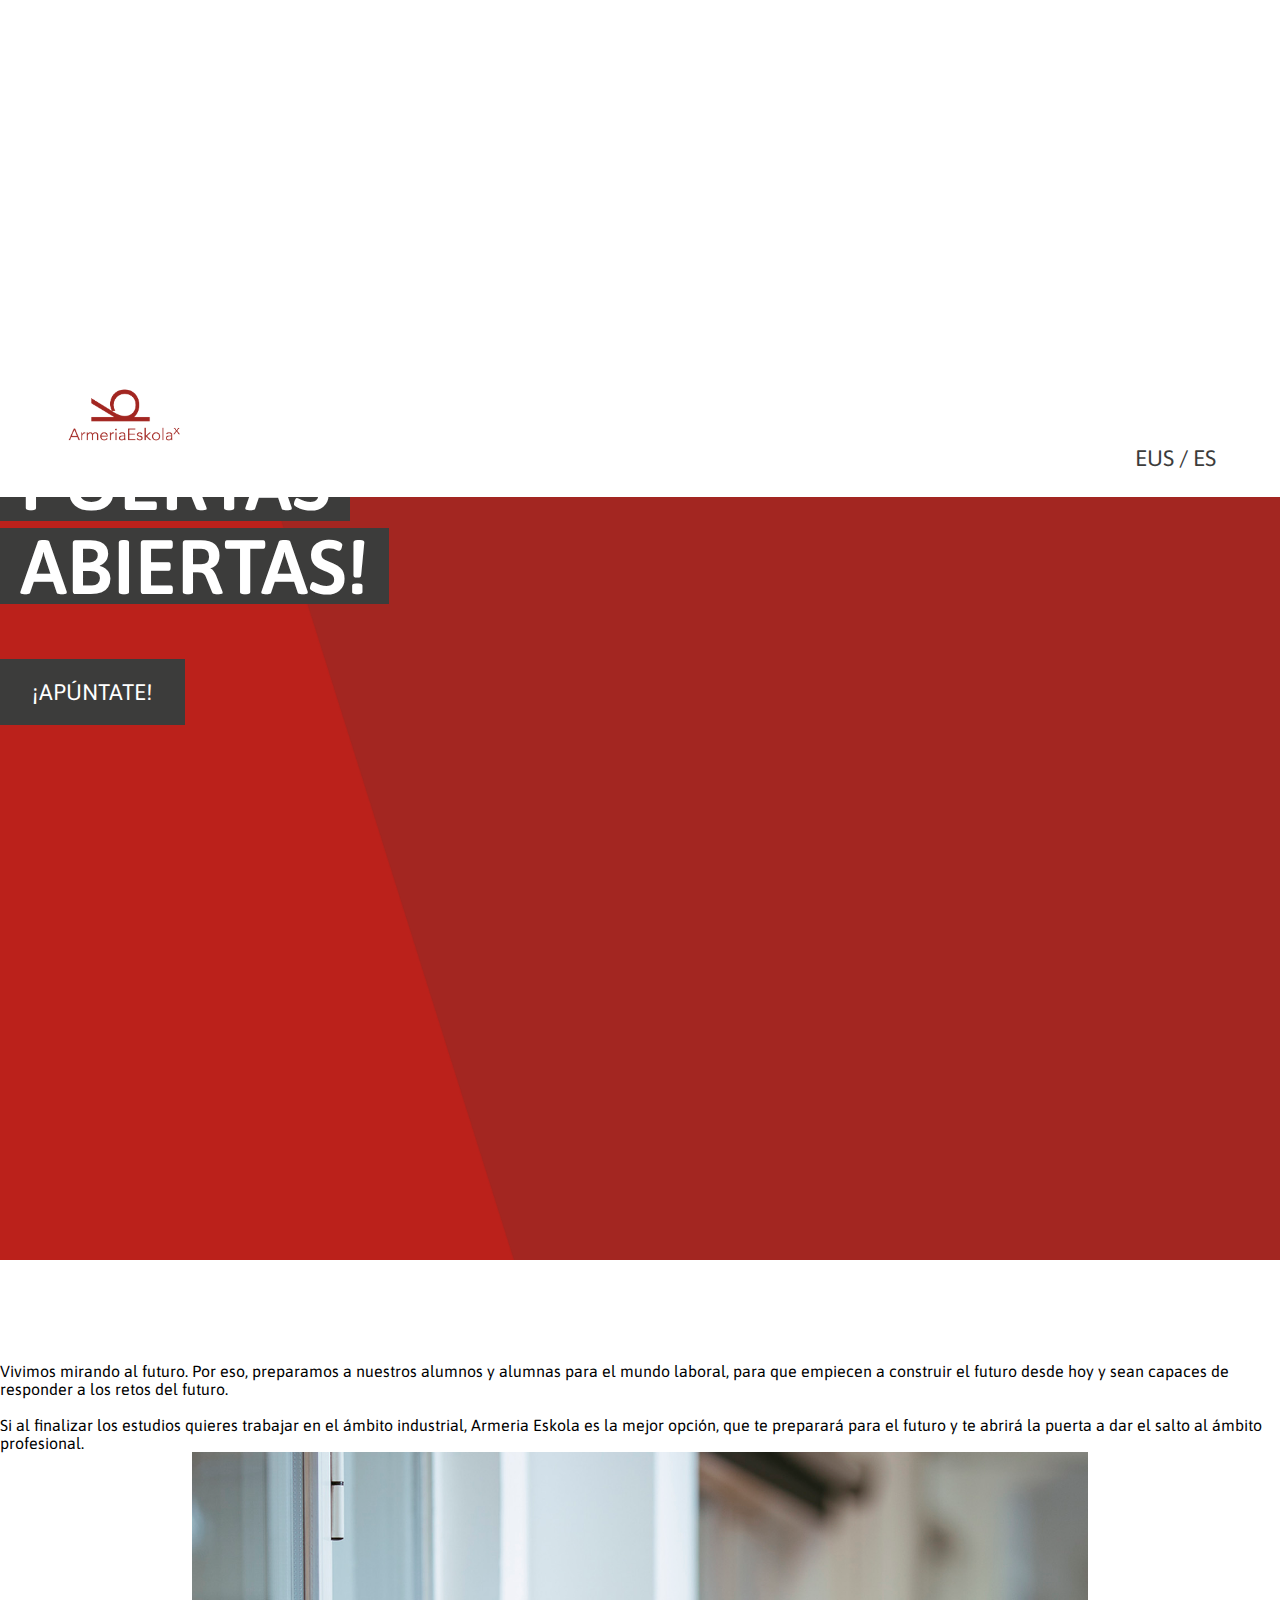
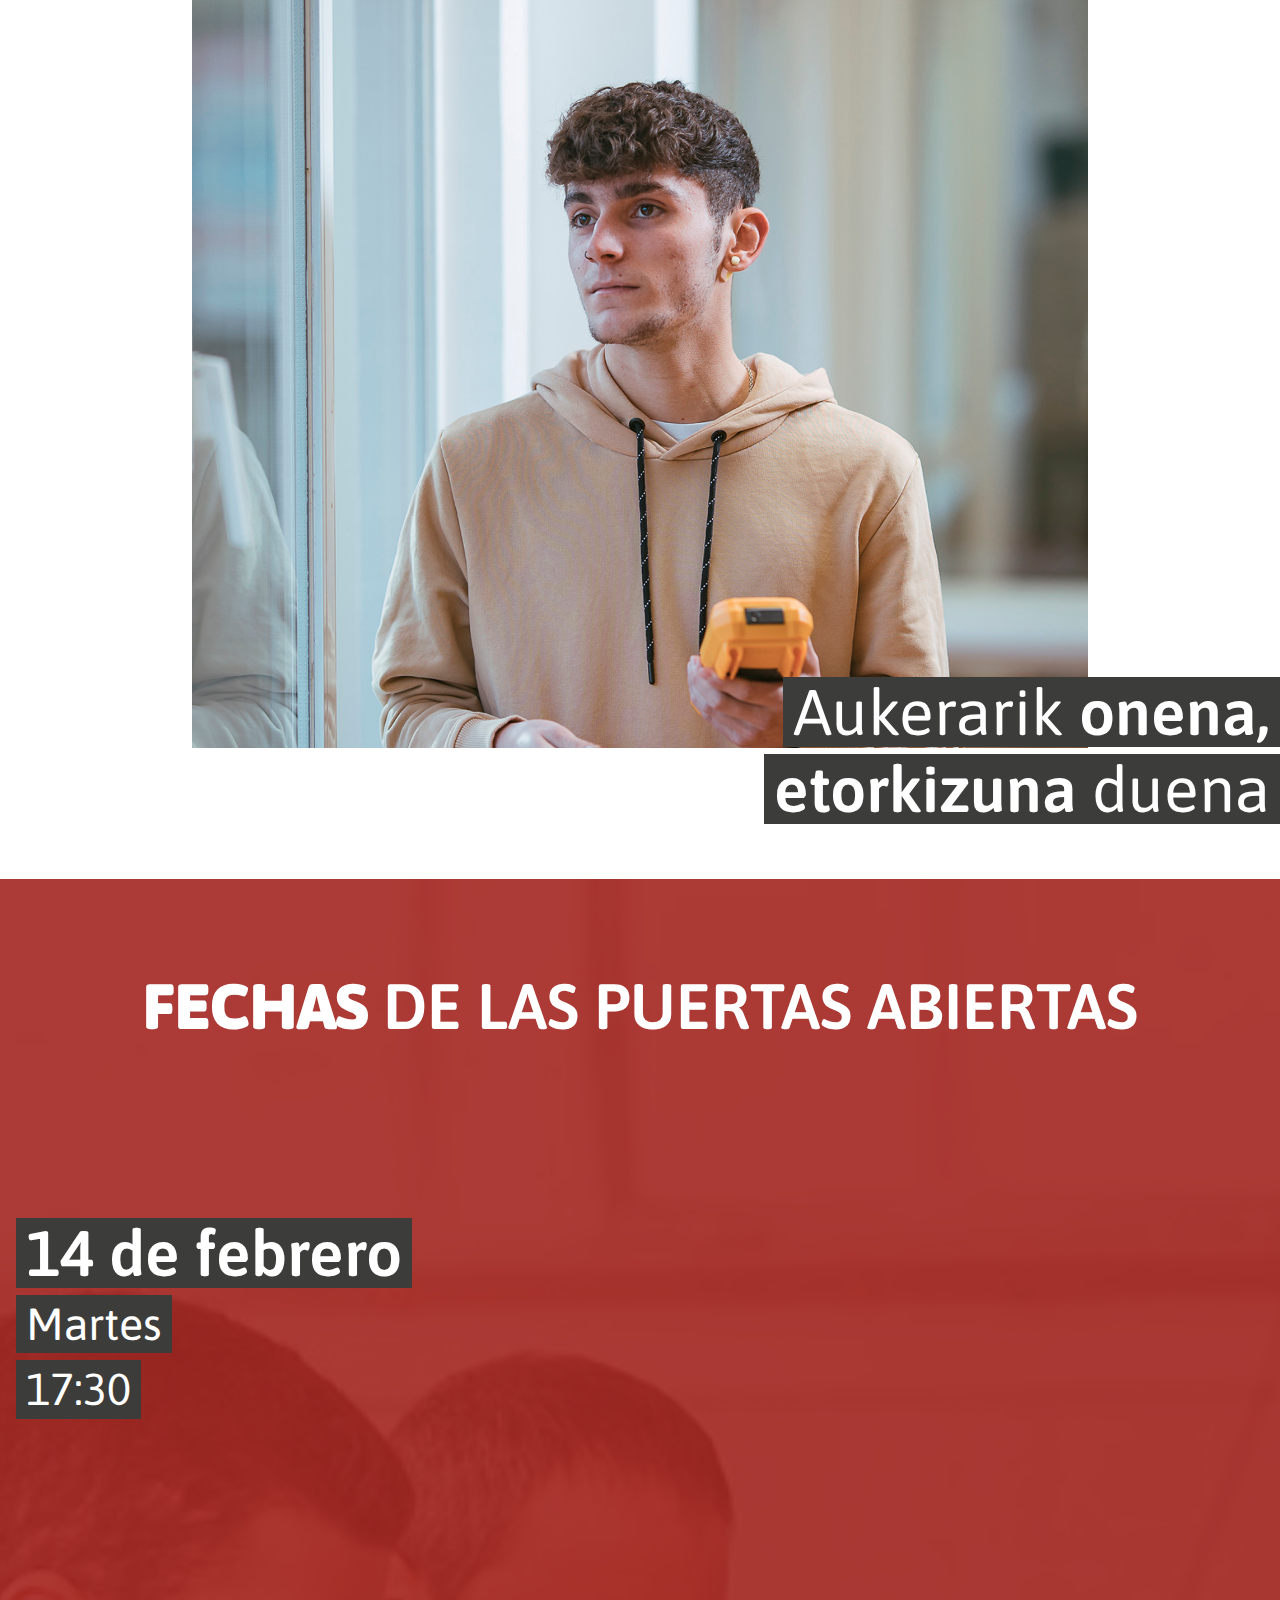
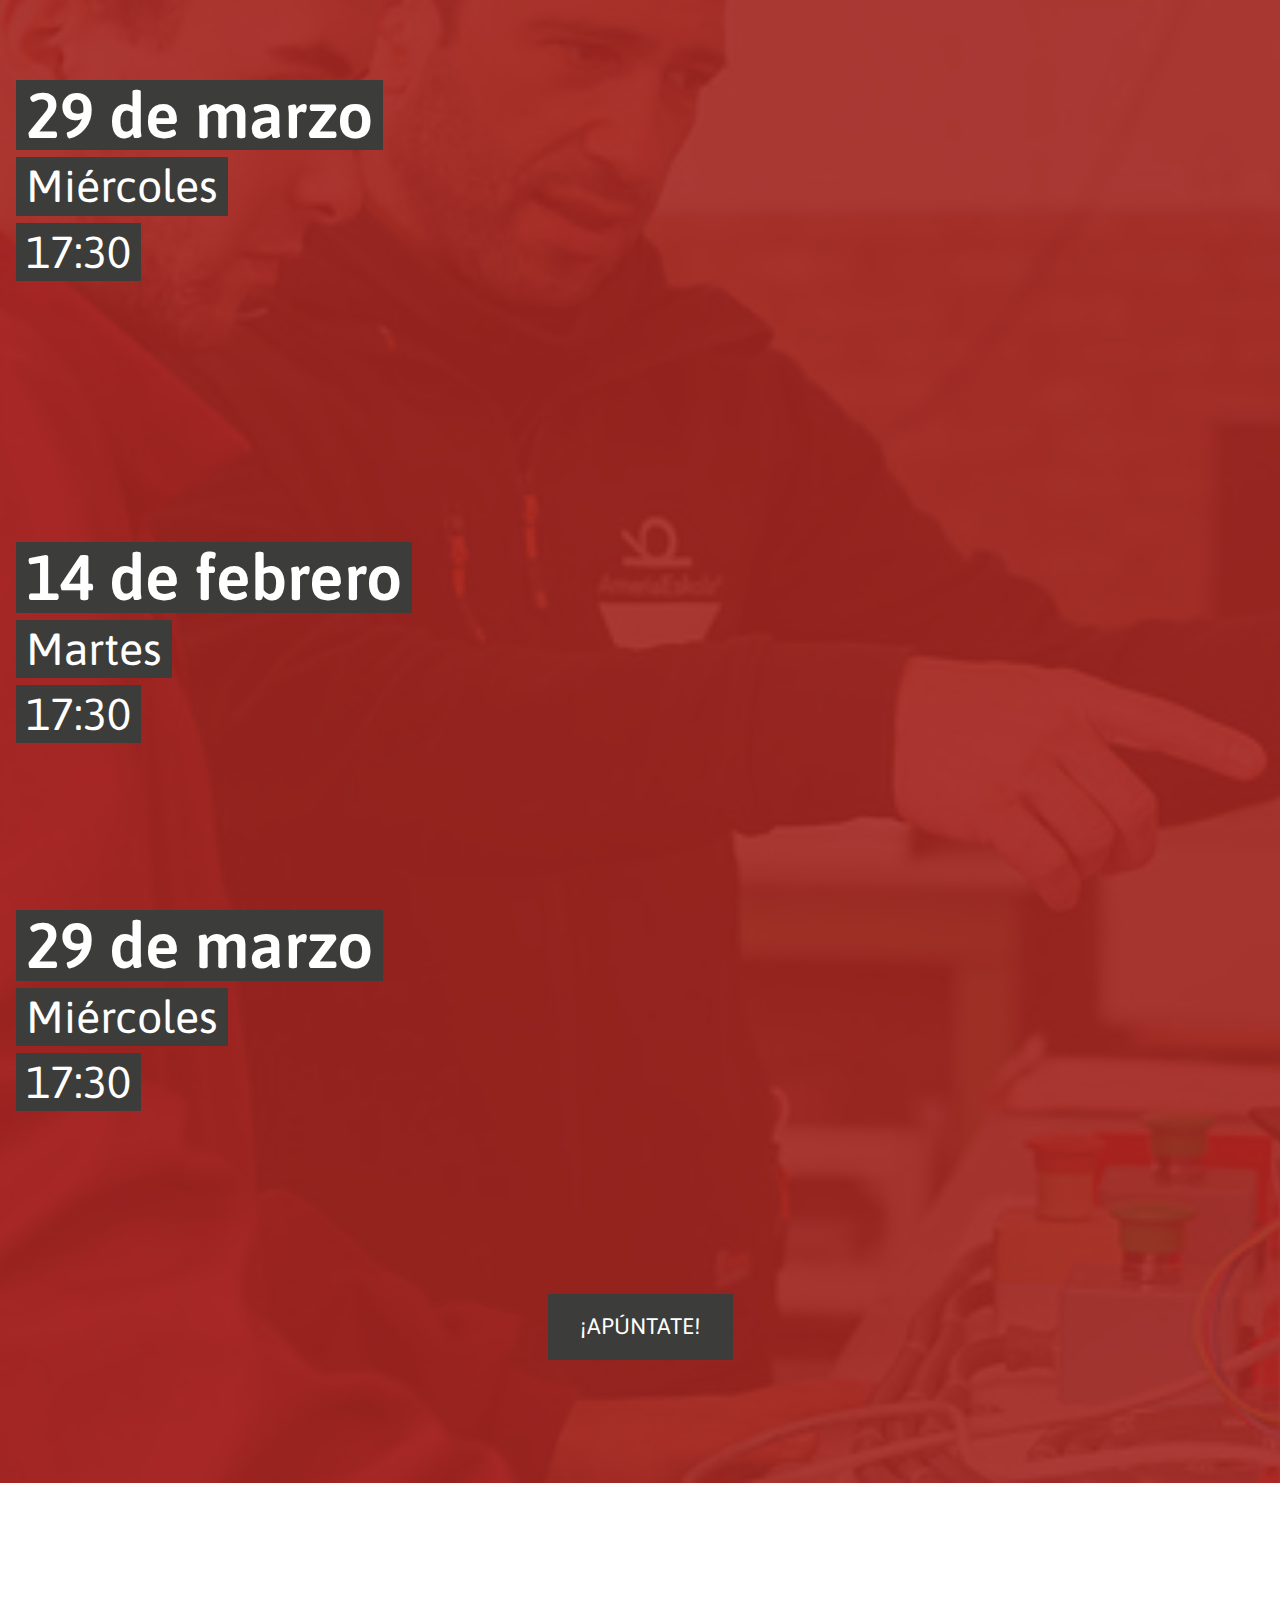
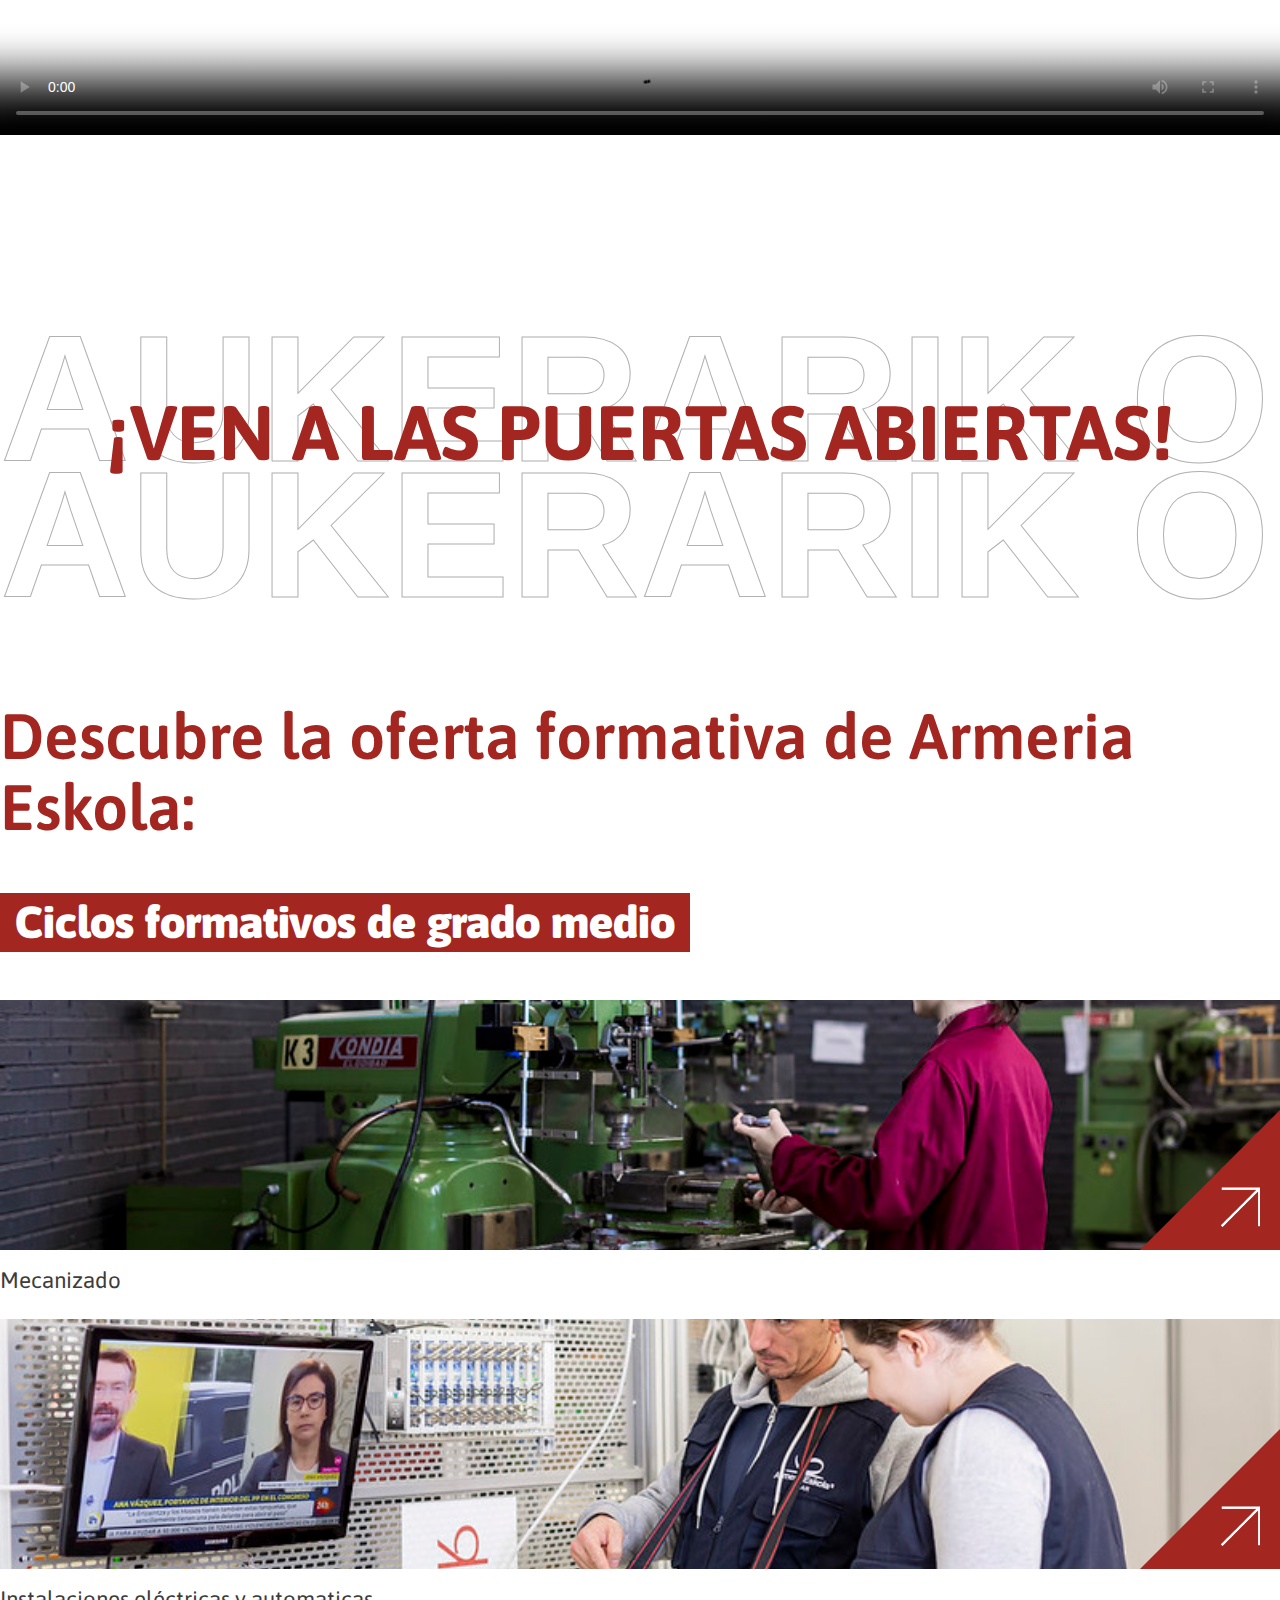
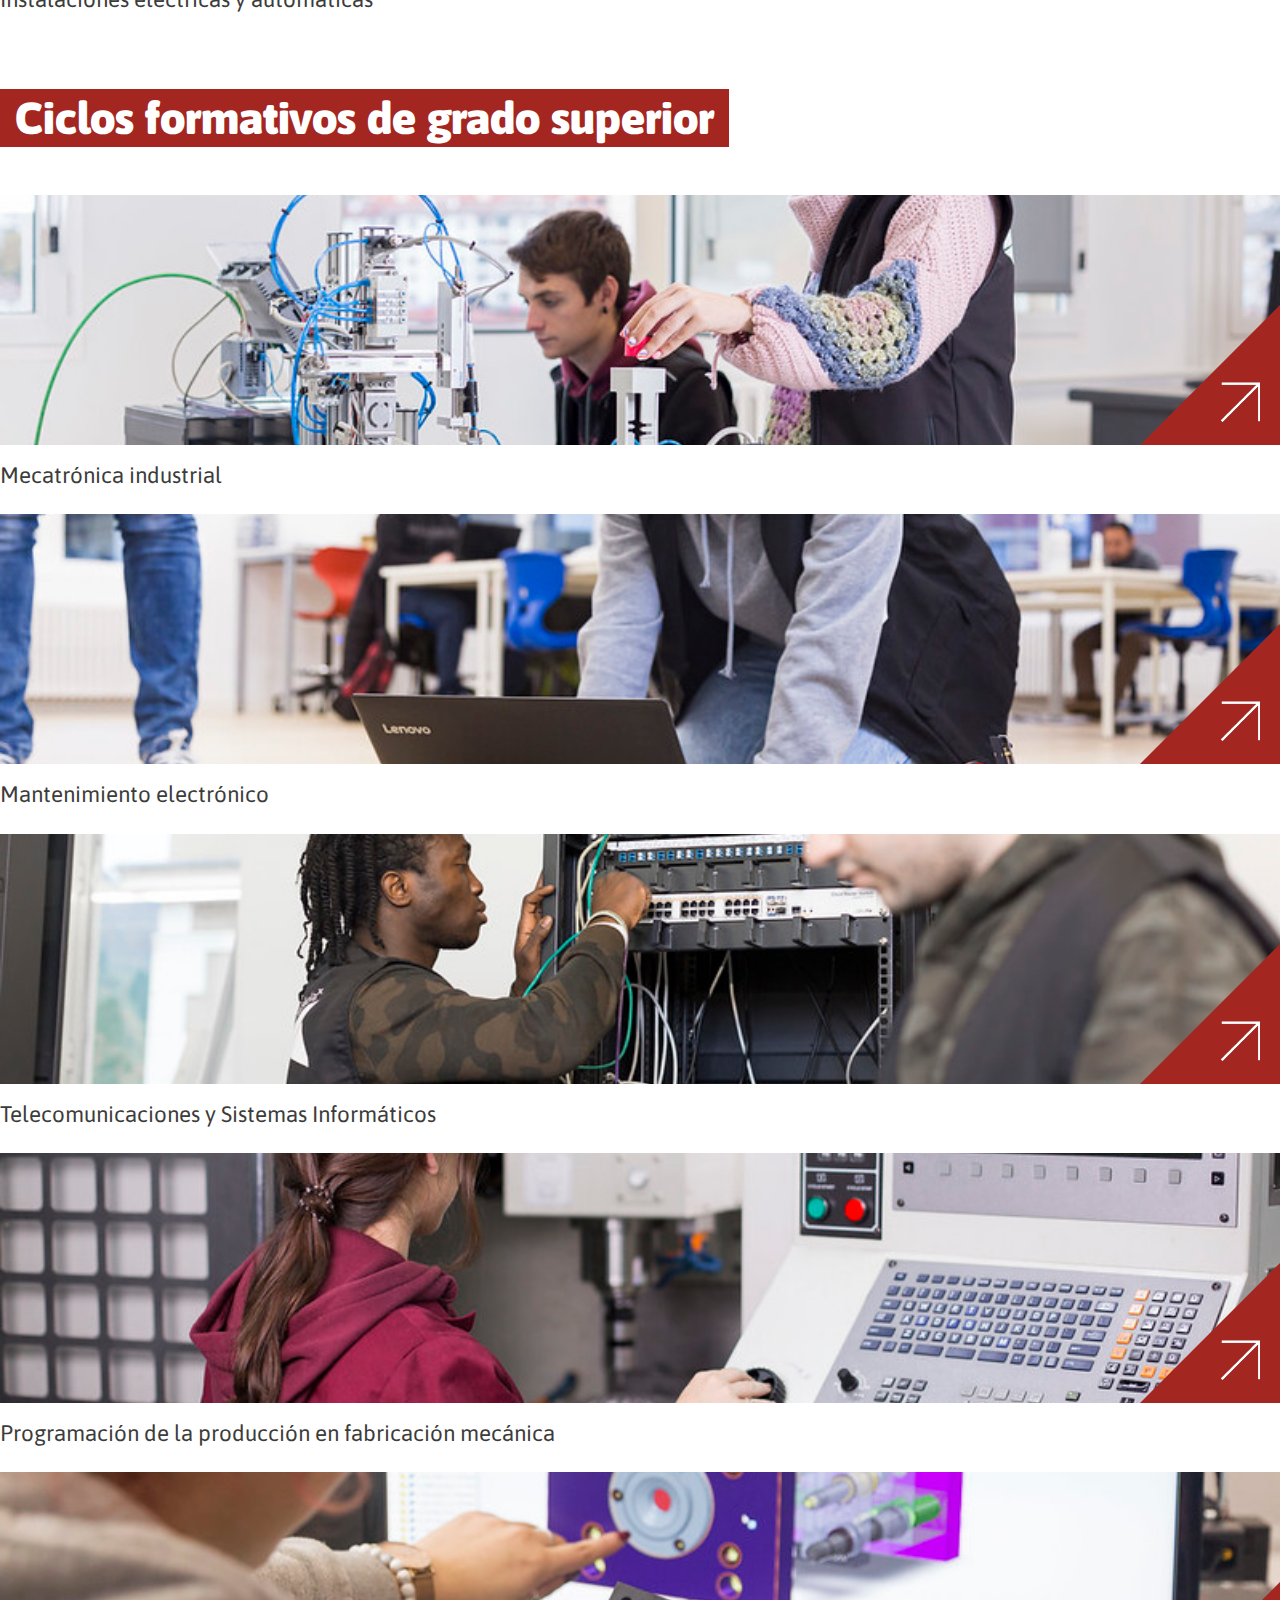
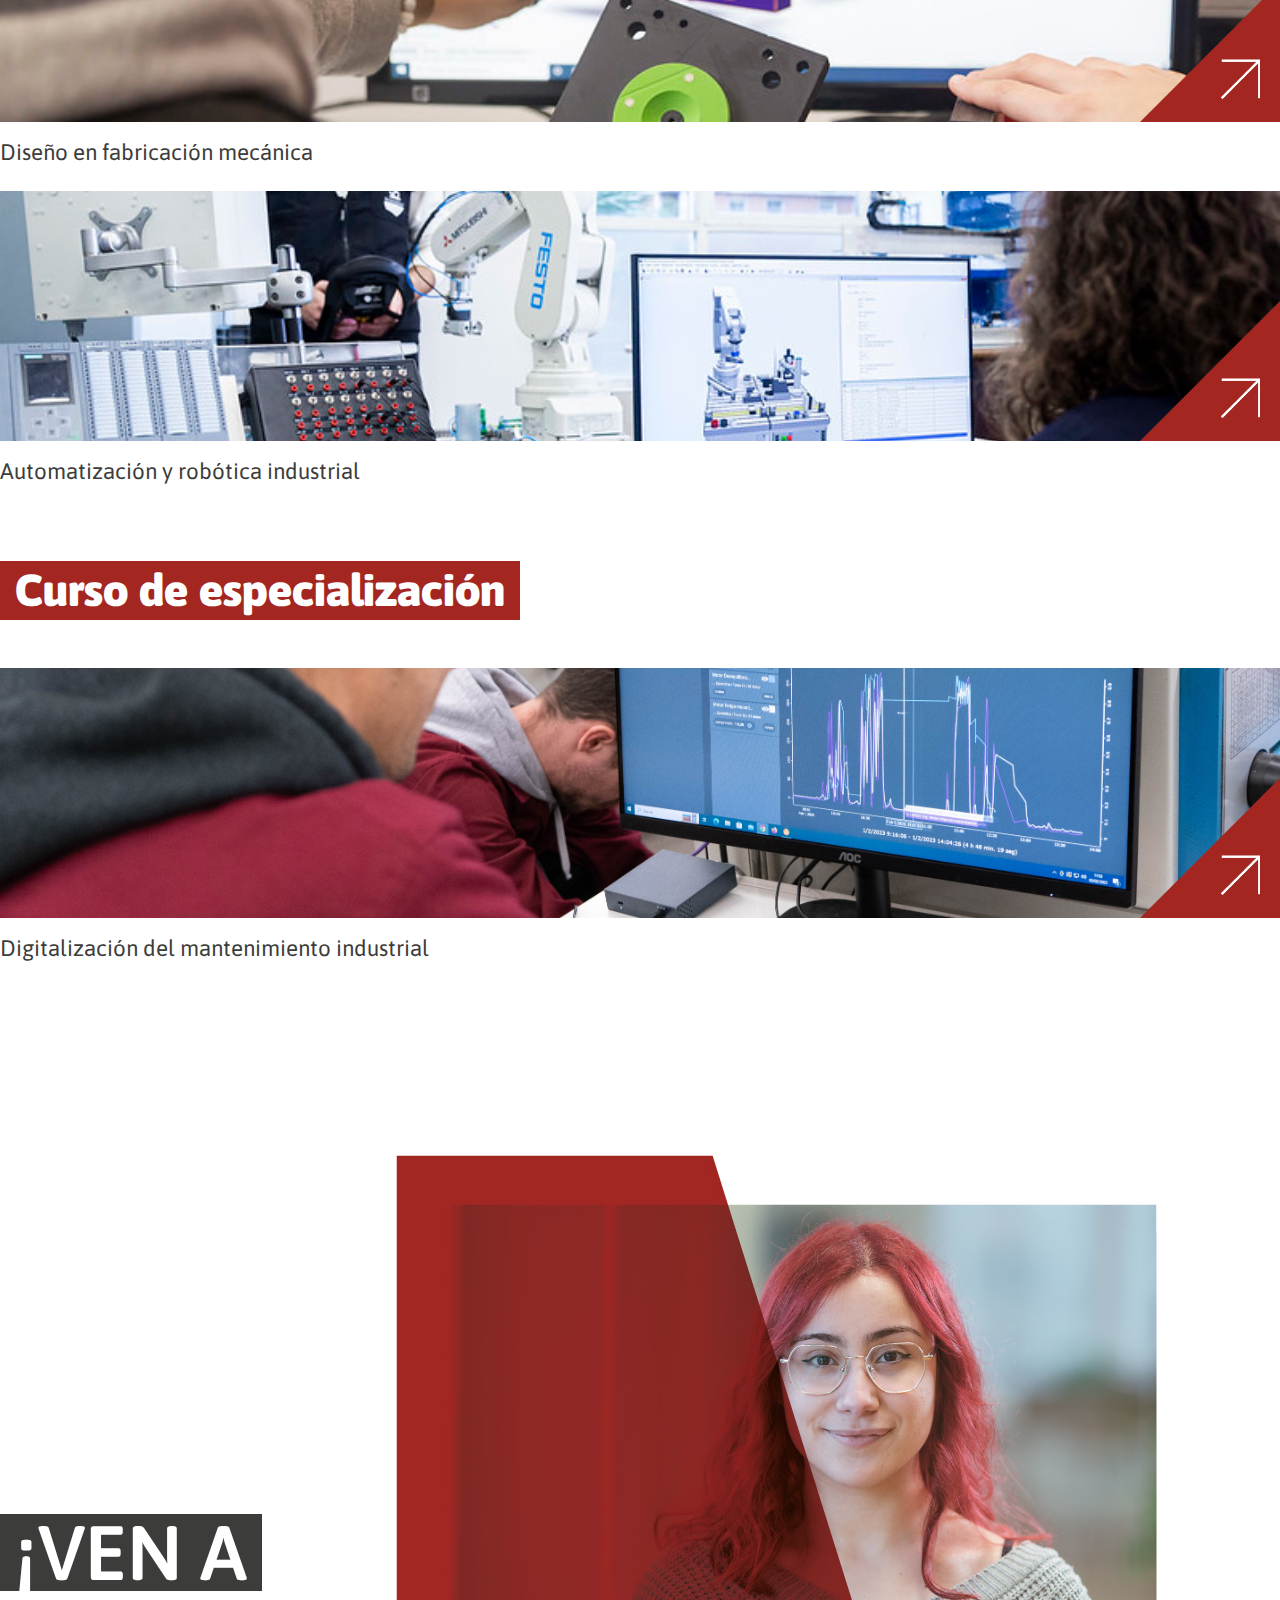
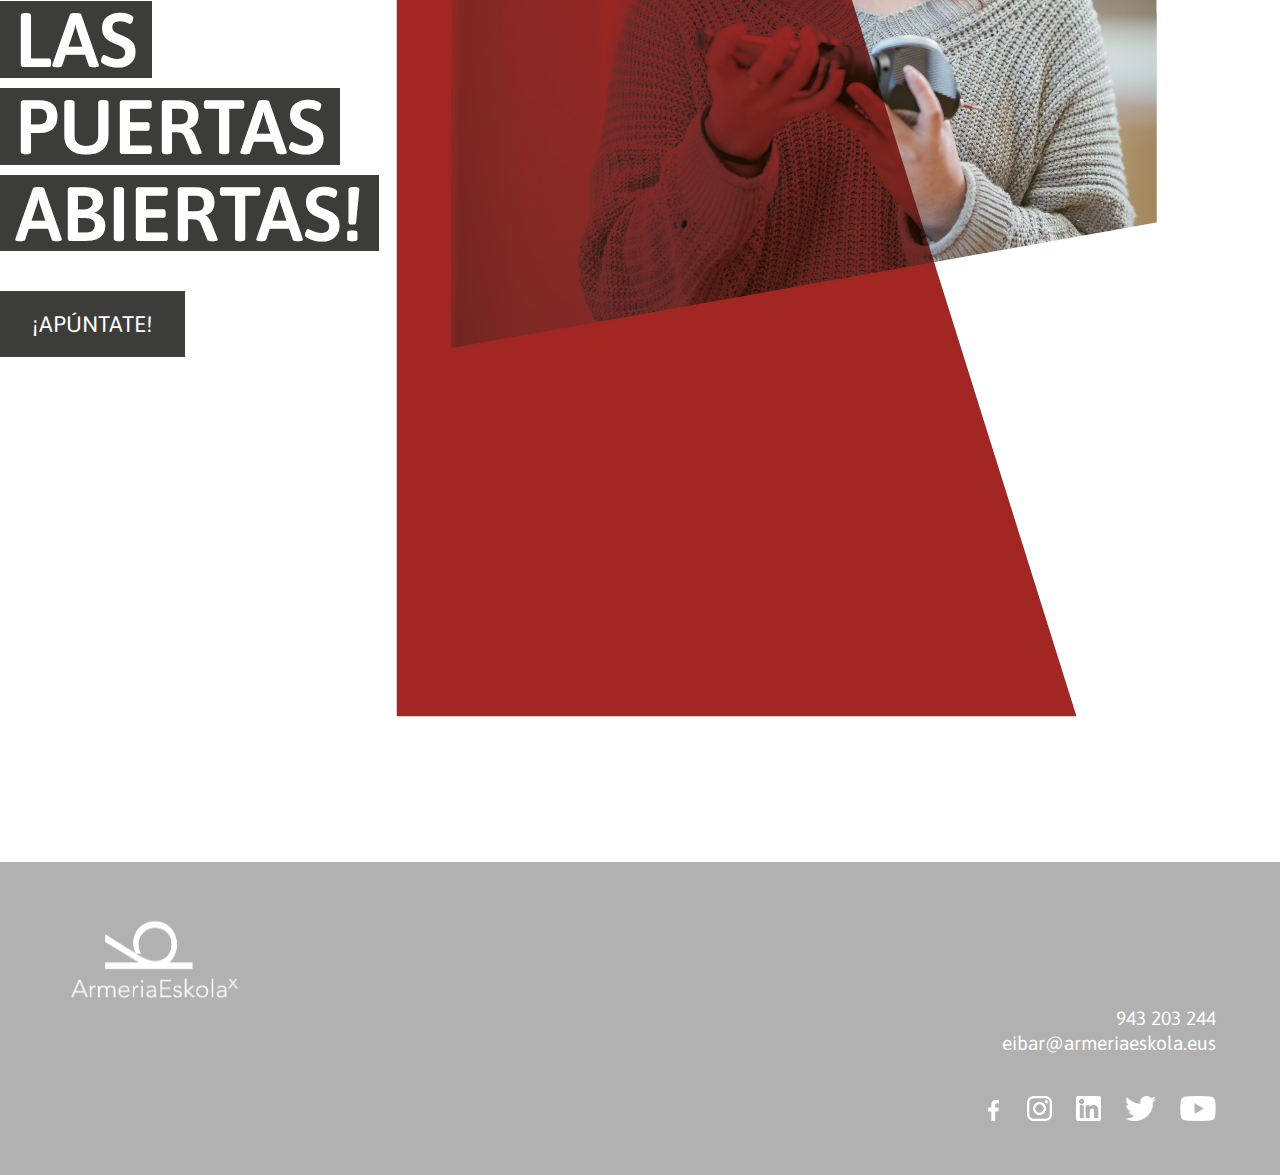
==== commit f8082baa: "armeria gaztelerazko spota" ====
--- a/matricula/index.html
+++ b/matricula/index.html
@@ -154,8 +154,8 @@
                 <div class="row">
                     <div class="col-12">
                         <video width="100%" height="100%" controls poster="./img/bideo-poster.png">
-                            <source src="./img/Armeria-spota.mp4" type="video/mp4">
-                            <source src="./img/Armeria-spota.ogg" type="video/ogg">
+                            <source src="./img/Armeria-spota-gaz.mp4" type="video/mp4">
+                            <source src="./img/Armeria-spota-gaz.ogg" type="video/ogg">
                             Your browser does not support the video tag.
                           </video>
                     </div>
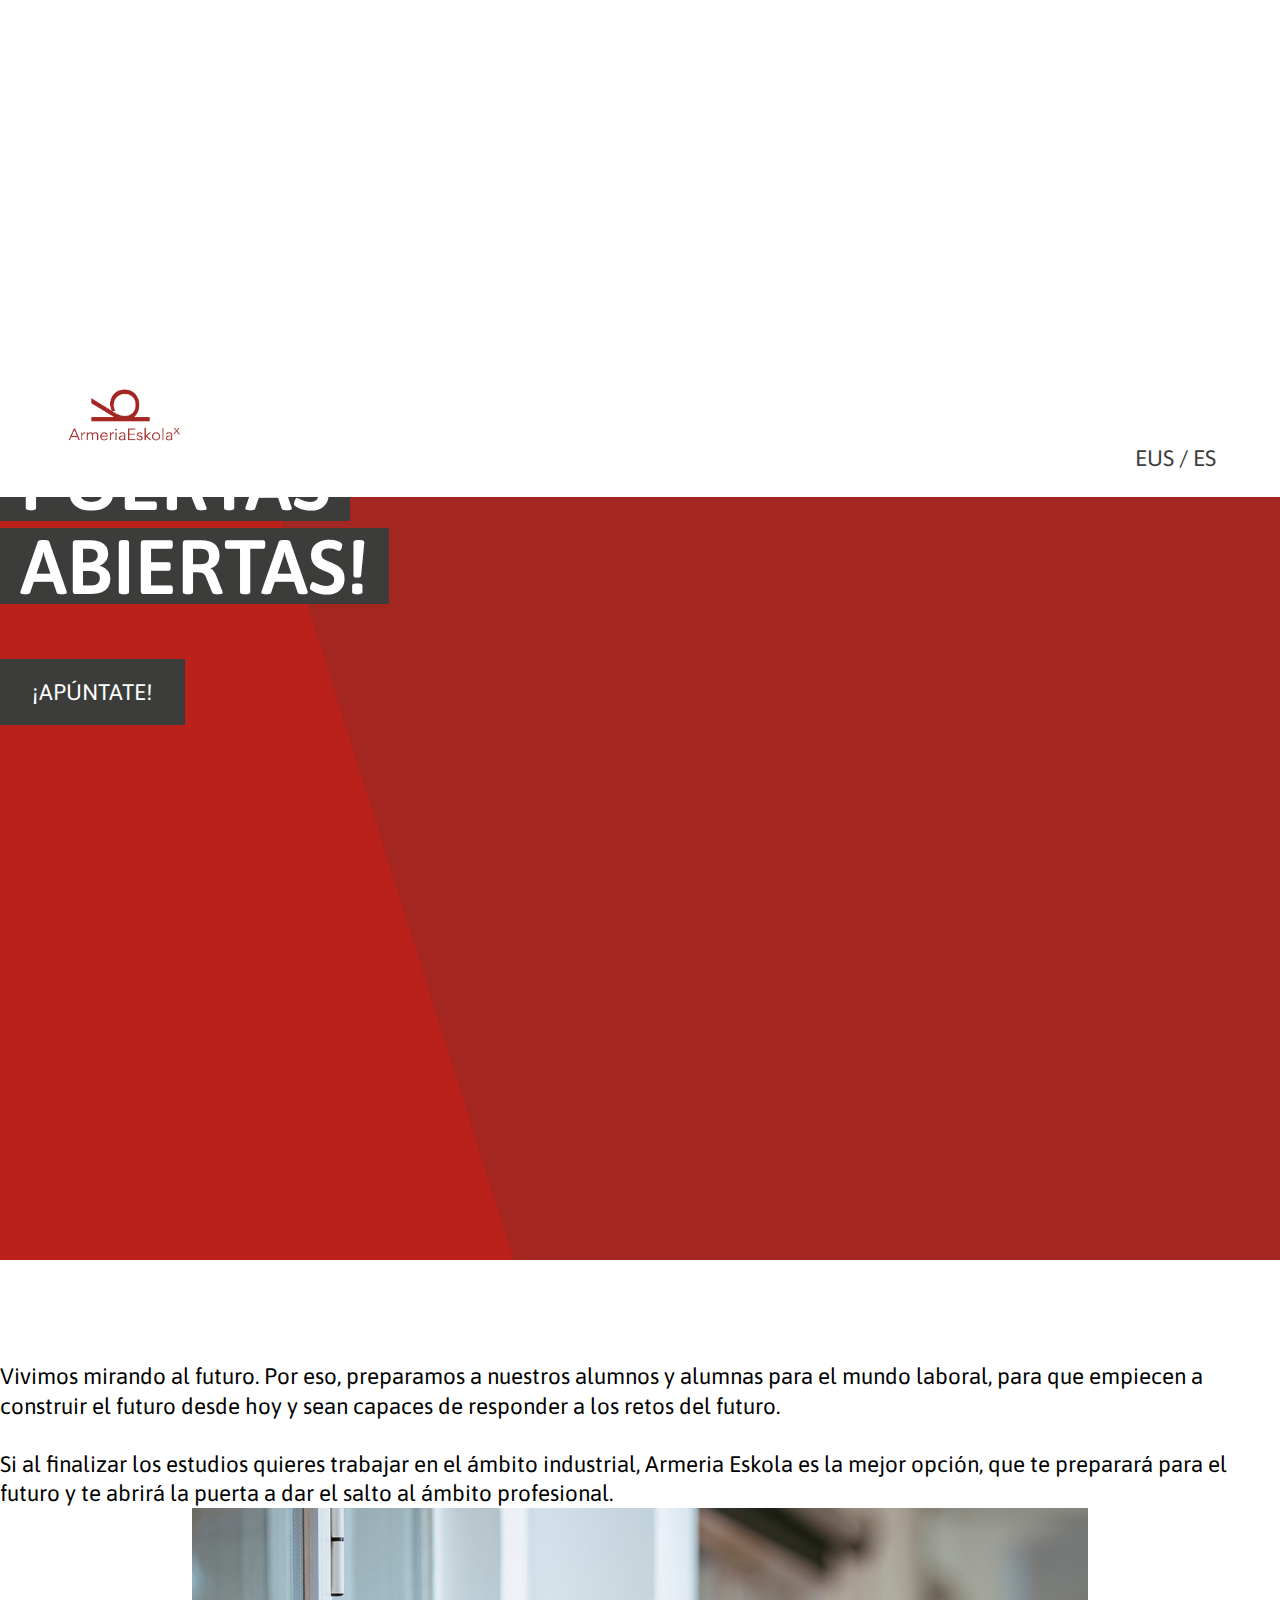
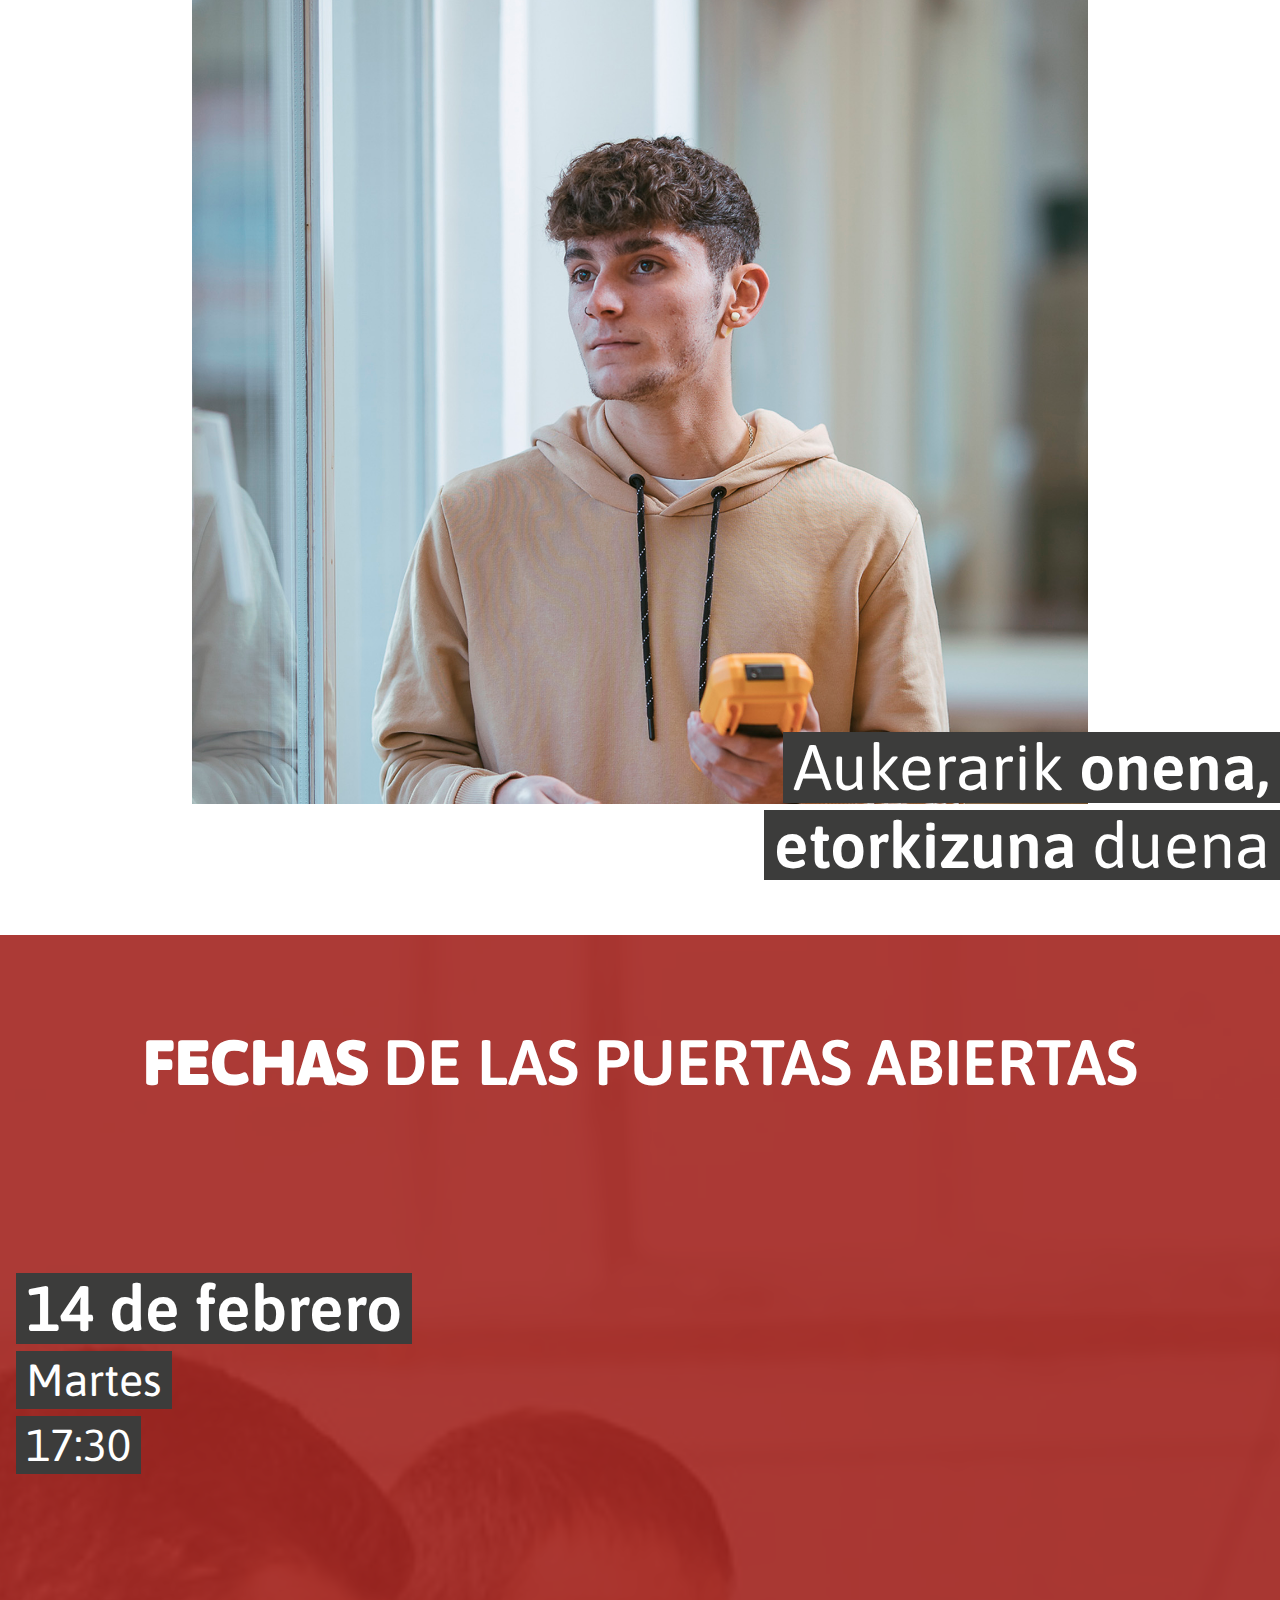
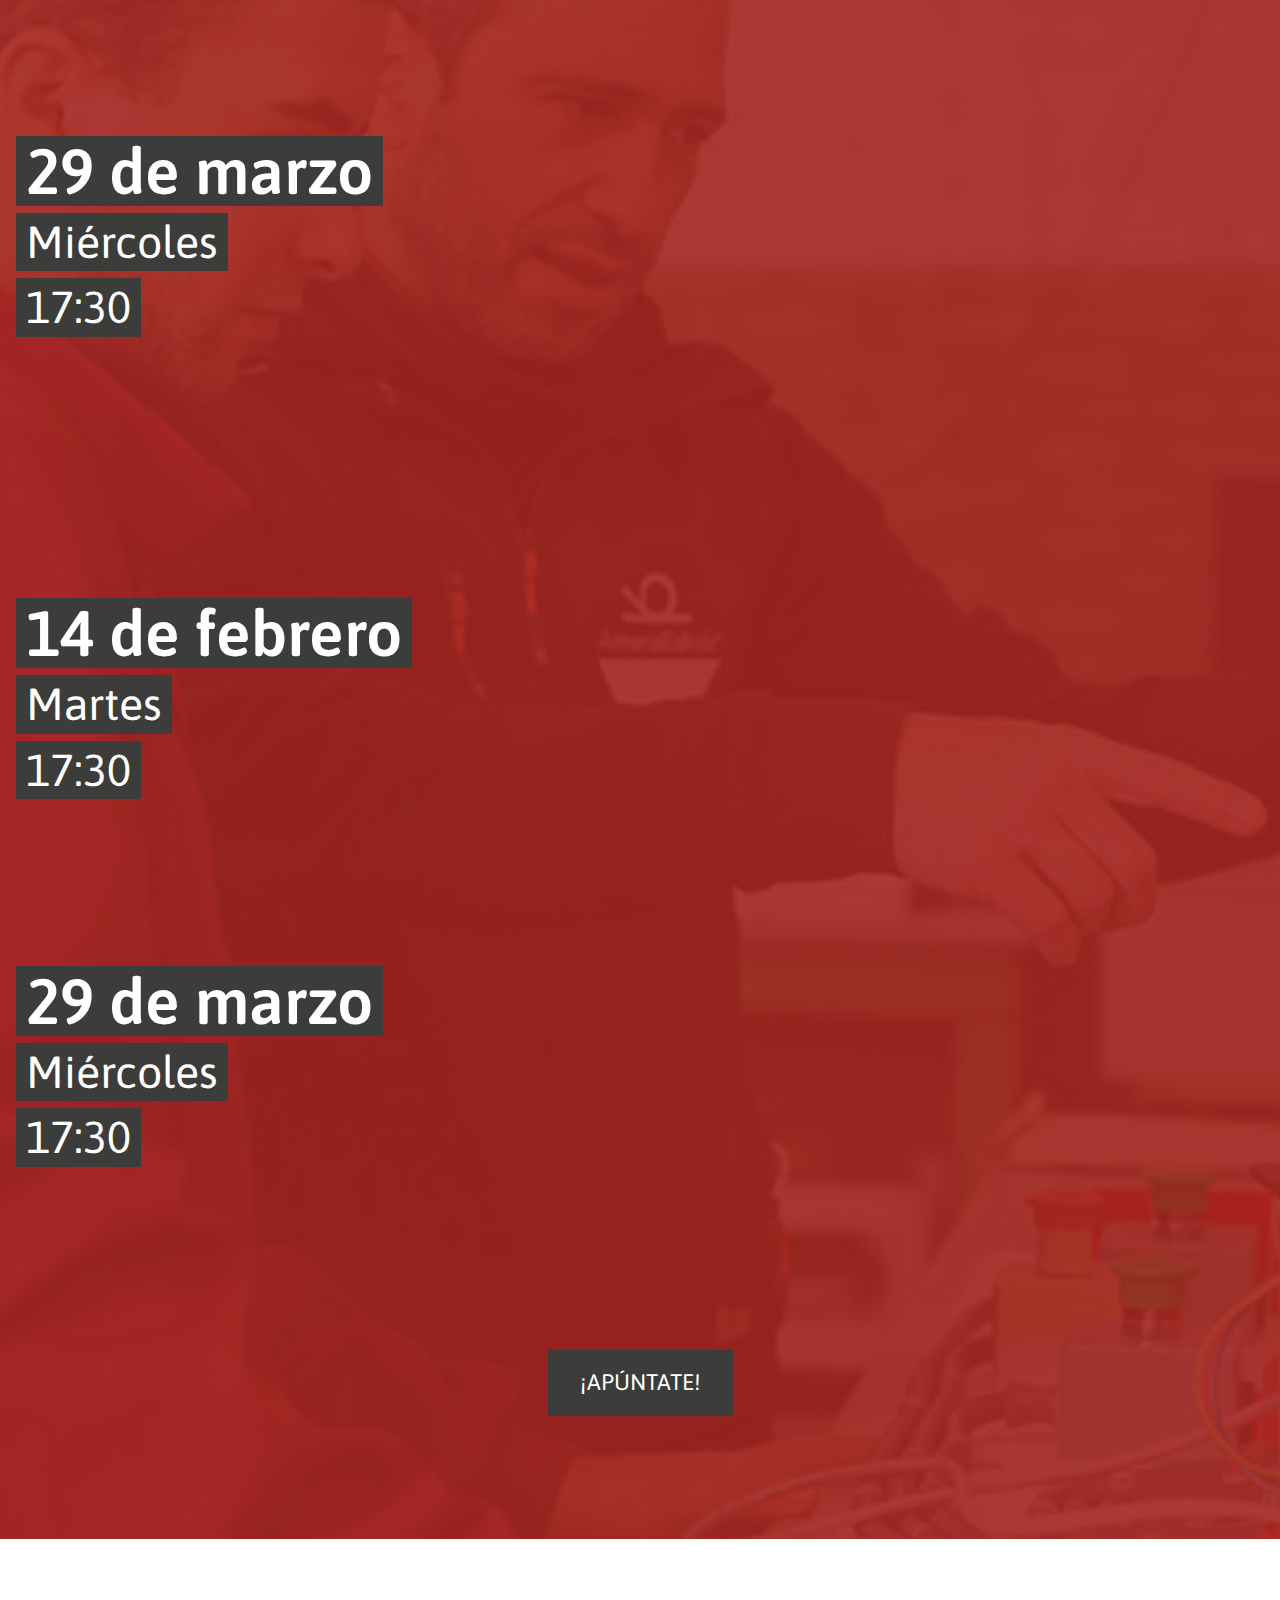
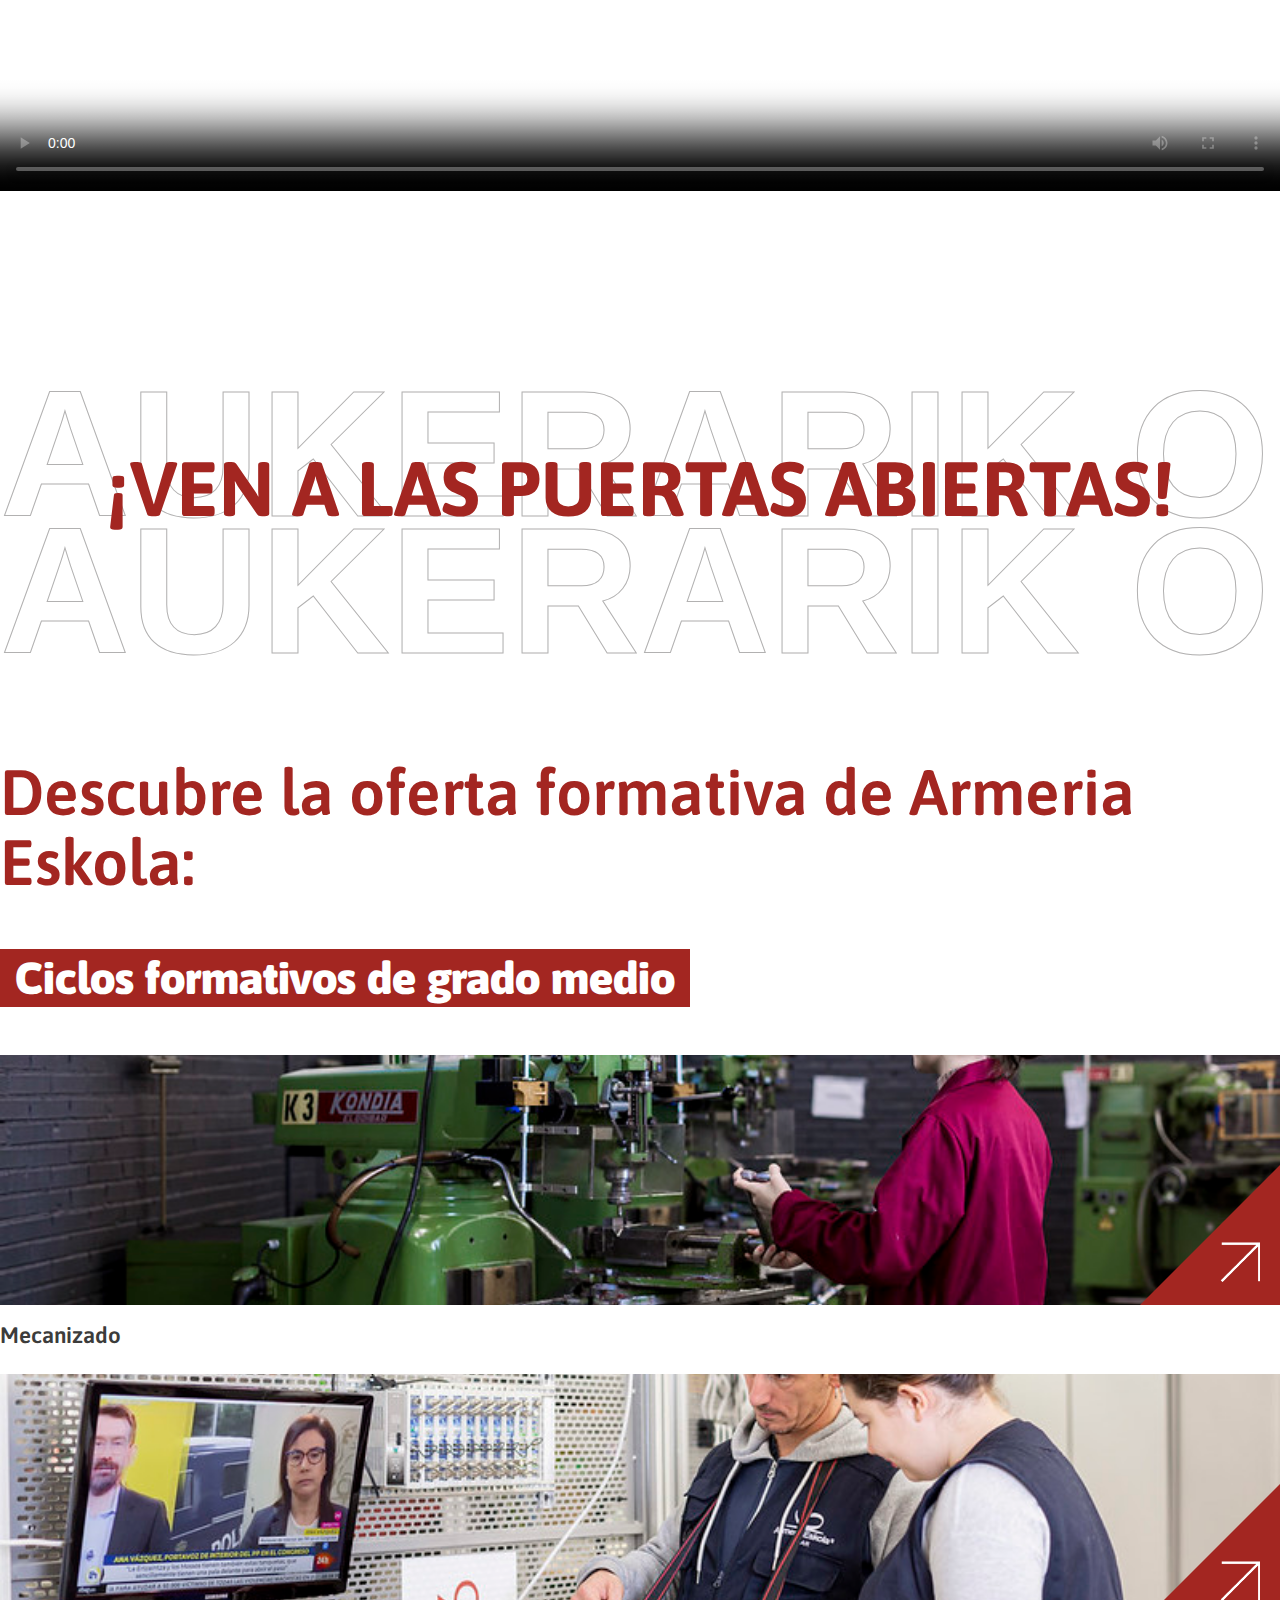
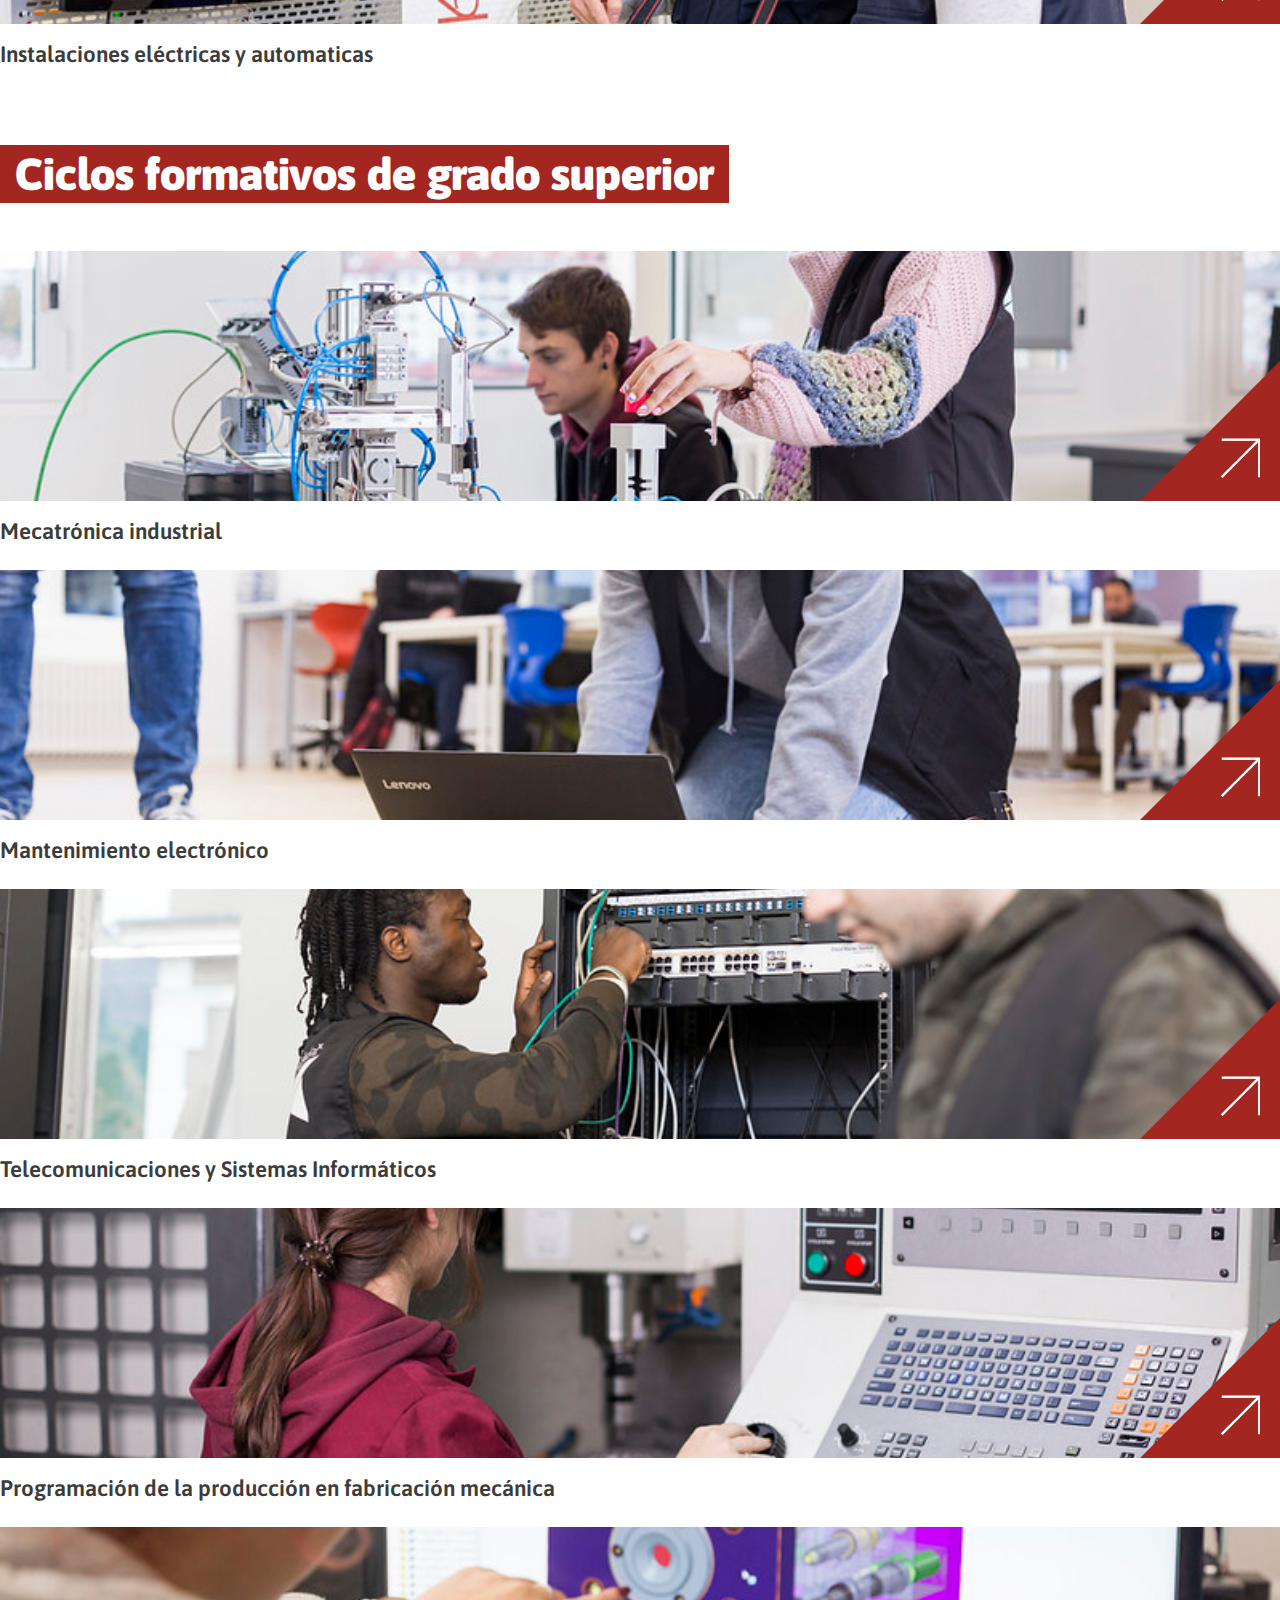
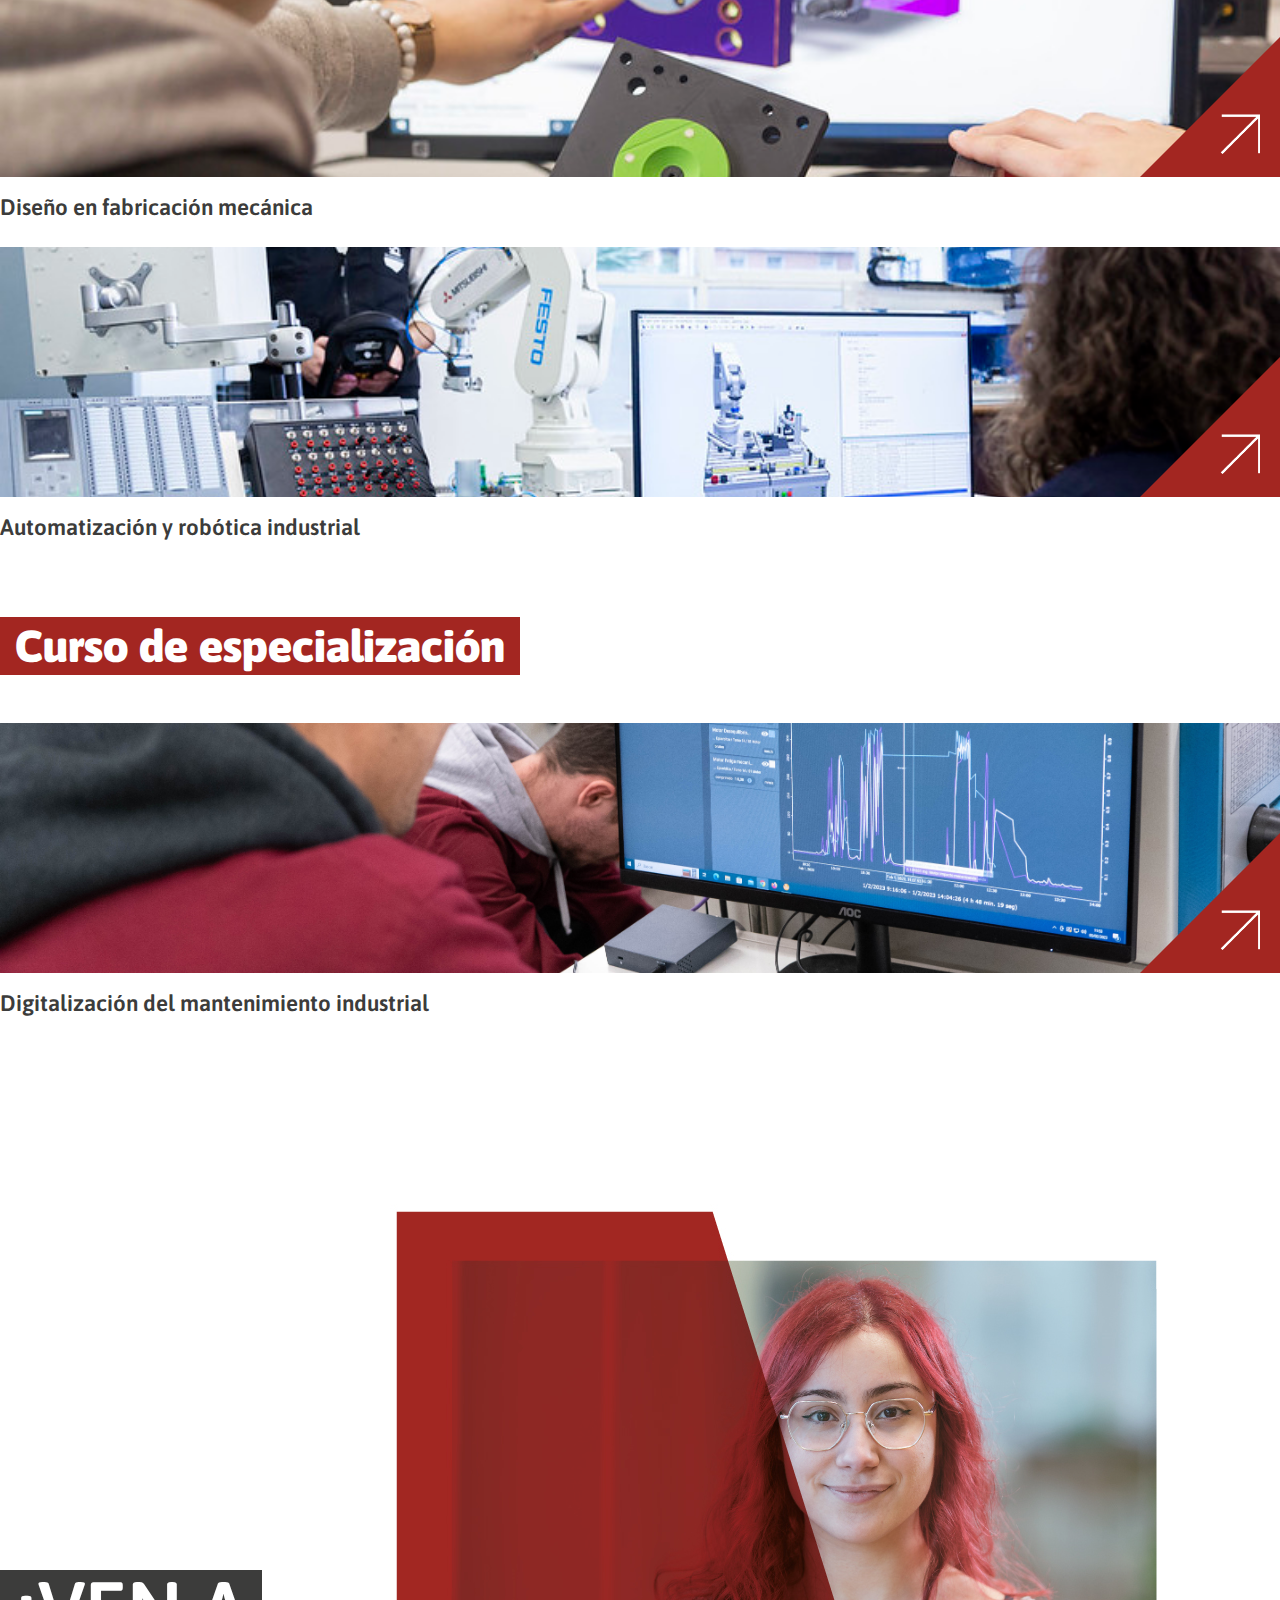
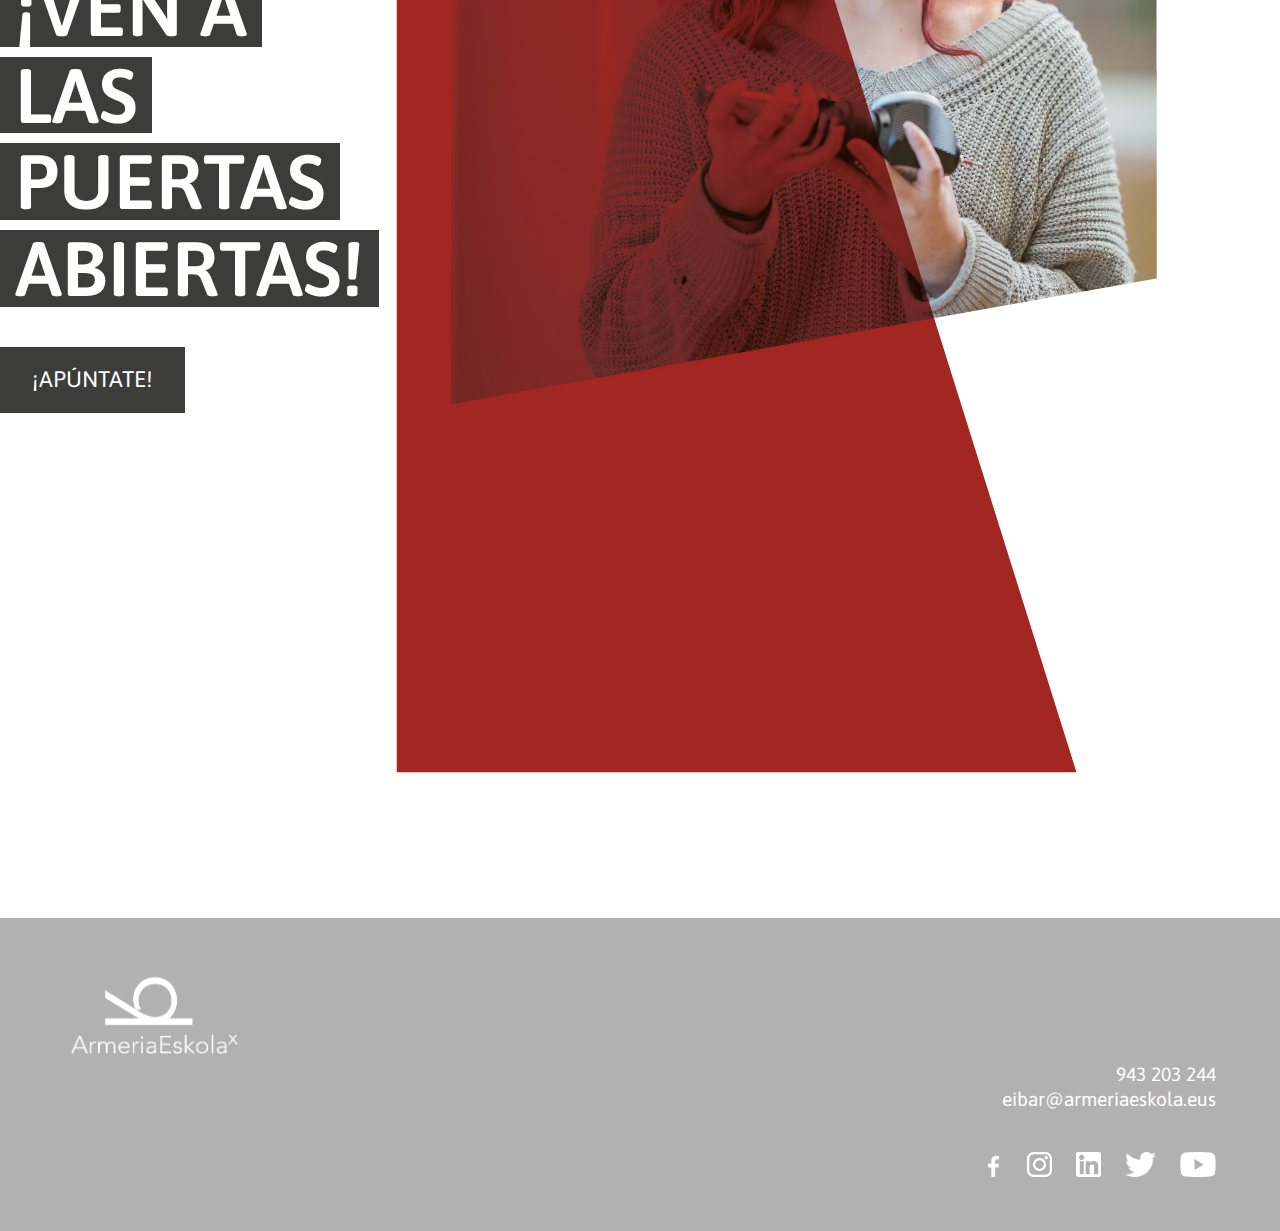
==== commit 7935ca55: "aldaketak" ====
--- a/matricula/index.html
+++ b/matricula/index.html
@@ -66,7 +66,7 @@
             <div class="container">
                  <div class="row align-items-center">
                     <div class="col-lg-5 col-md-6 col-12"> 
-                        <p>Vivimos mirando al futuro. Por eso, preparamos a nuestros alumnos y alumnas para el mundo laboral, para que empiecen a construir el futuro desde hoy y sean capaces de responder a los retos del futuro.<br><br>
+                        <p class="f--font-e">Vivimos mirando al futuro. Por eso, preparamos a nuestros alumnos y alumnas para el mundo laboral, para que empiecen a construir el futuro desde hoy y sean capaces de responder a los retos del futuro.<br><br>
 
                         Si al finalizar los estudios quieres trabajar en el ámbito industrial, Armeria Eskola es la mejor opción, que te preparará para el futuro y te abrirá la puerta a dar el salto al ámbito profesional.</p>
                     </div>
--- a/matricula/sass/style.css
+++ b/matricula/sass/style.css
@@ -575,6 +575,8 @@
 }
 .b--cta-a__ft-items__card {
   position: relative;
+  display: block;
+  text-decoration: none !important;
   padding: 5rem 1rem;
   transition: all ease-in-out 0.3s;
 }
@@ -586,6 +588,7 @@
 }
 .b--cta-a__ft-items__card__title {
   position: relative;
+  text-decoration: none !important;
   width: 100%;
 }
 .b--cta-a__ft-items__card__title__text {
@@ -976,7 +979,7 @@
   font-size: 1.4rem;
   font-weight: 400;
   line-height: 1.3;
-  font-weight: 400;
+  font-weight: 600;
   color: #3c3c3b;
 }
 @media (max-width: 960px) {
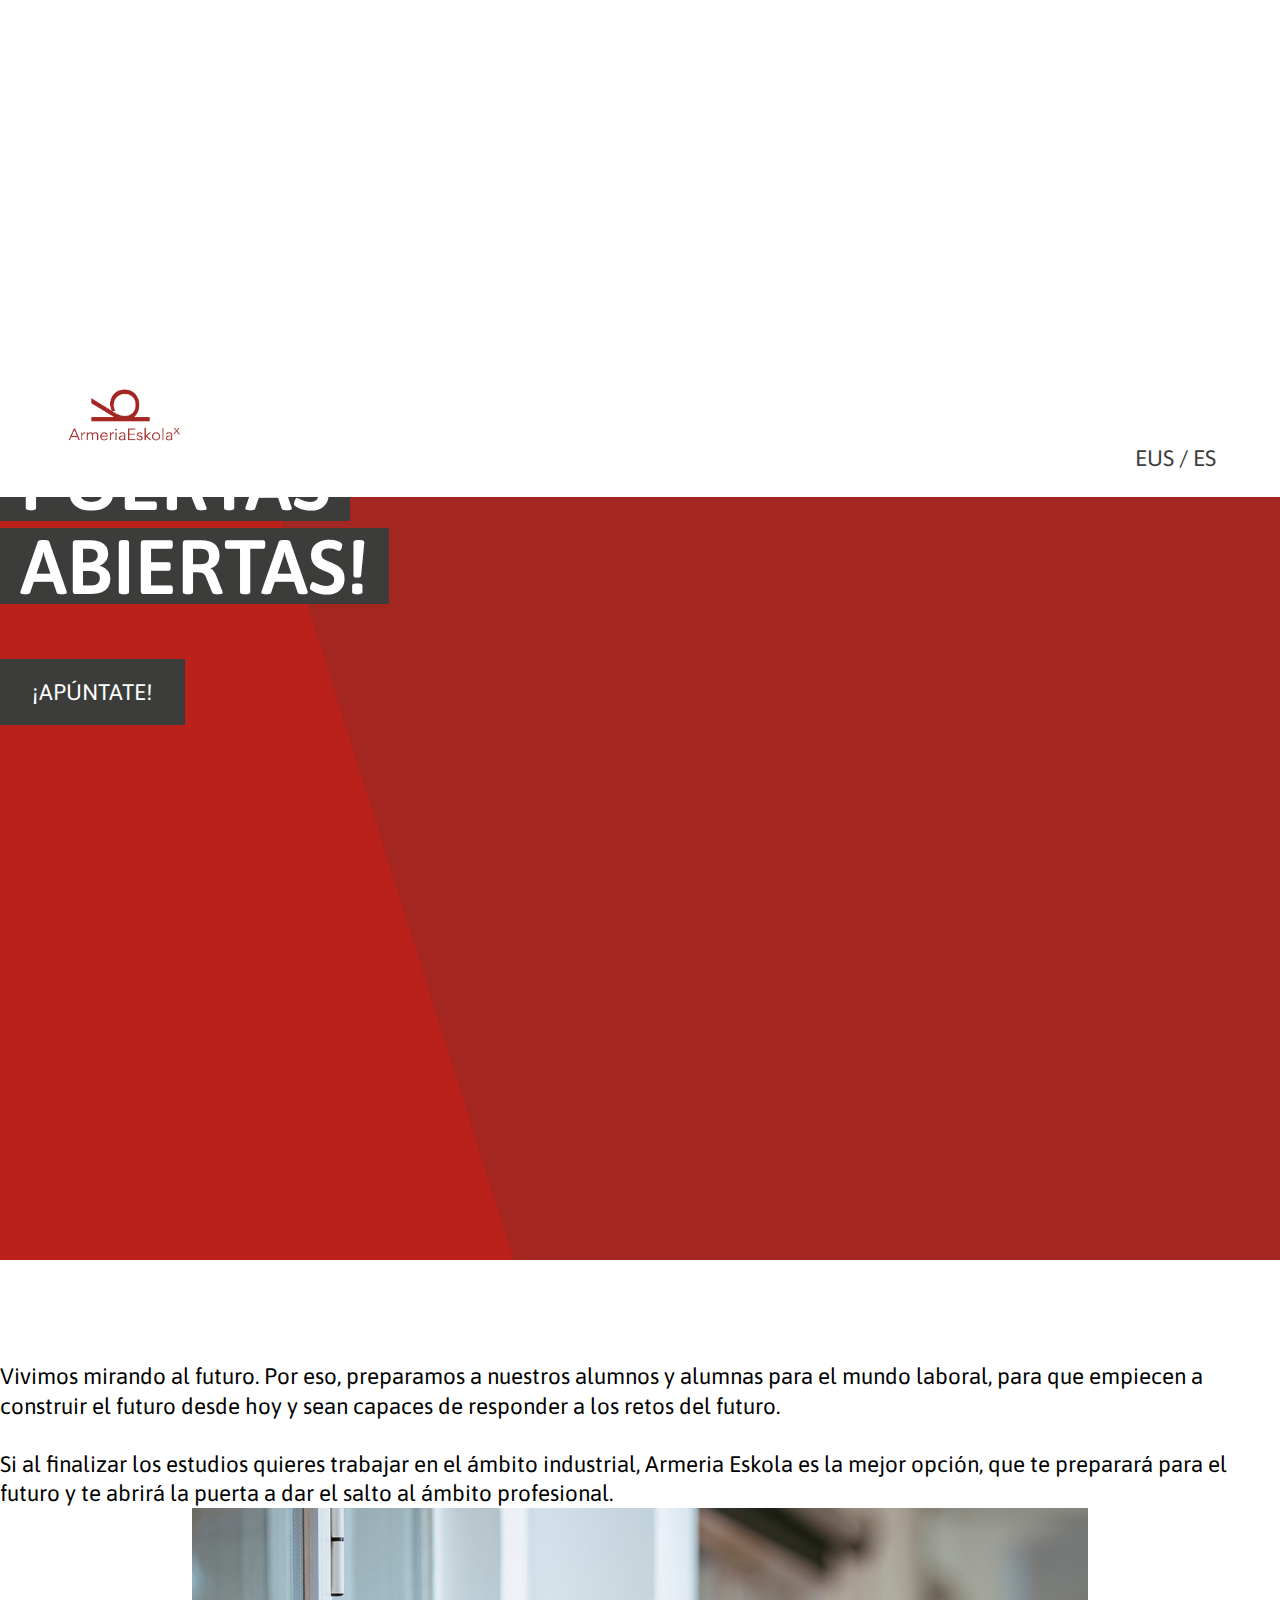
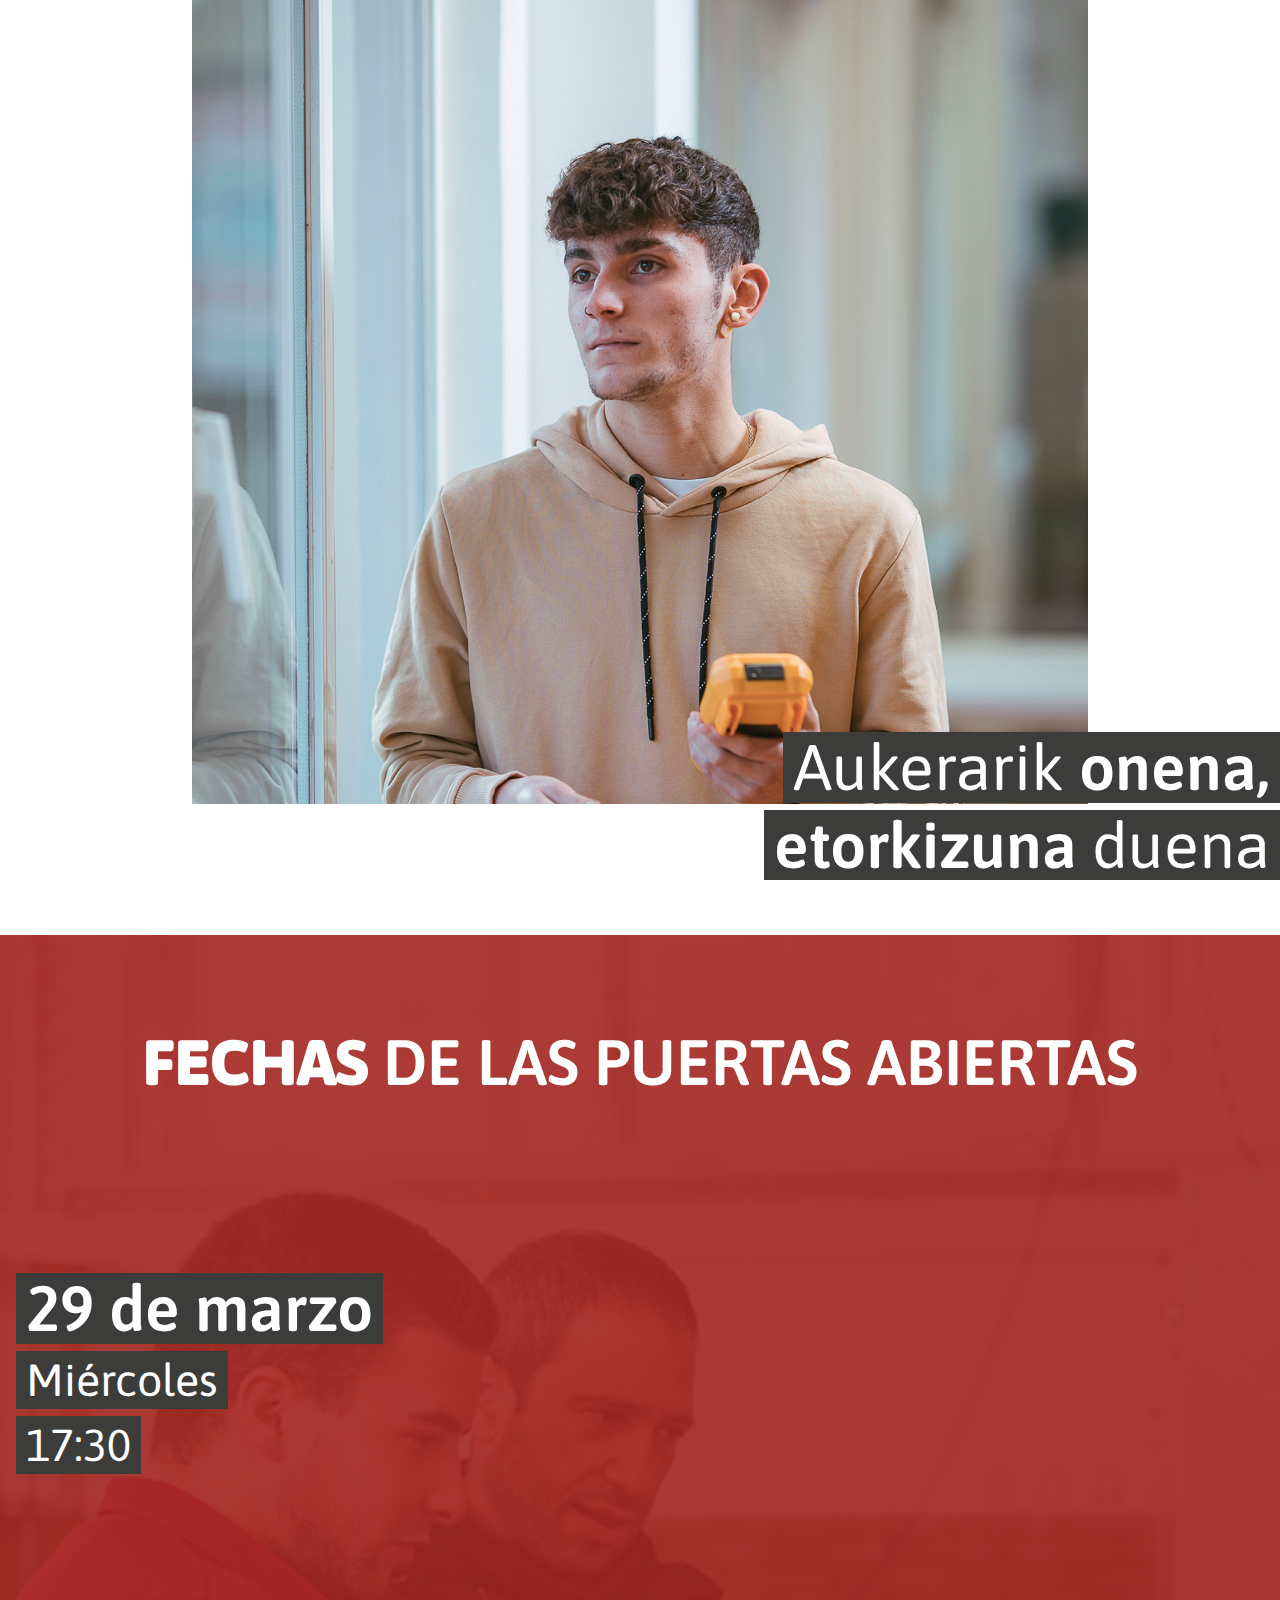
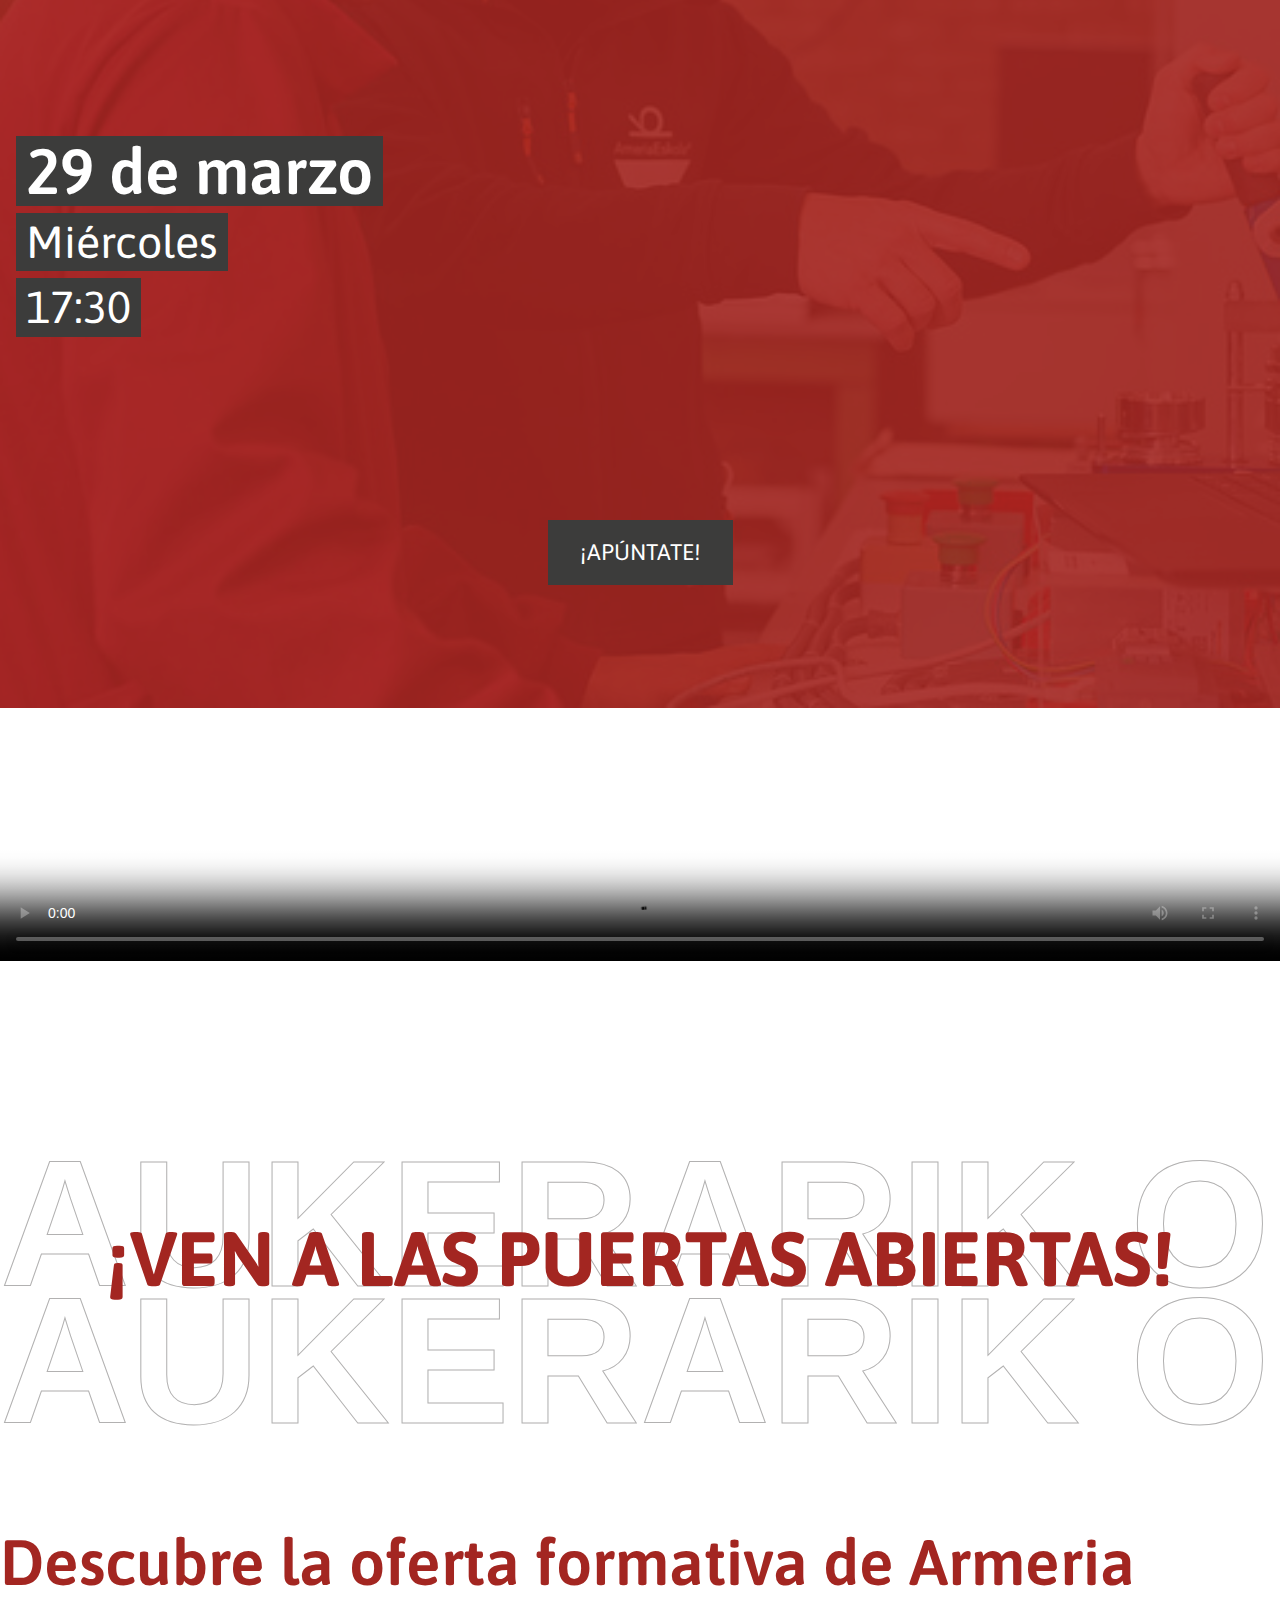
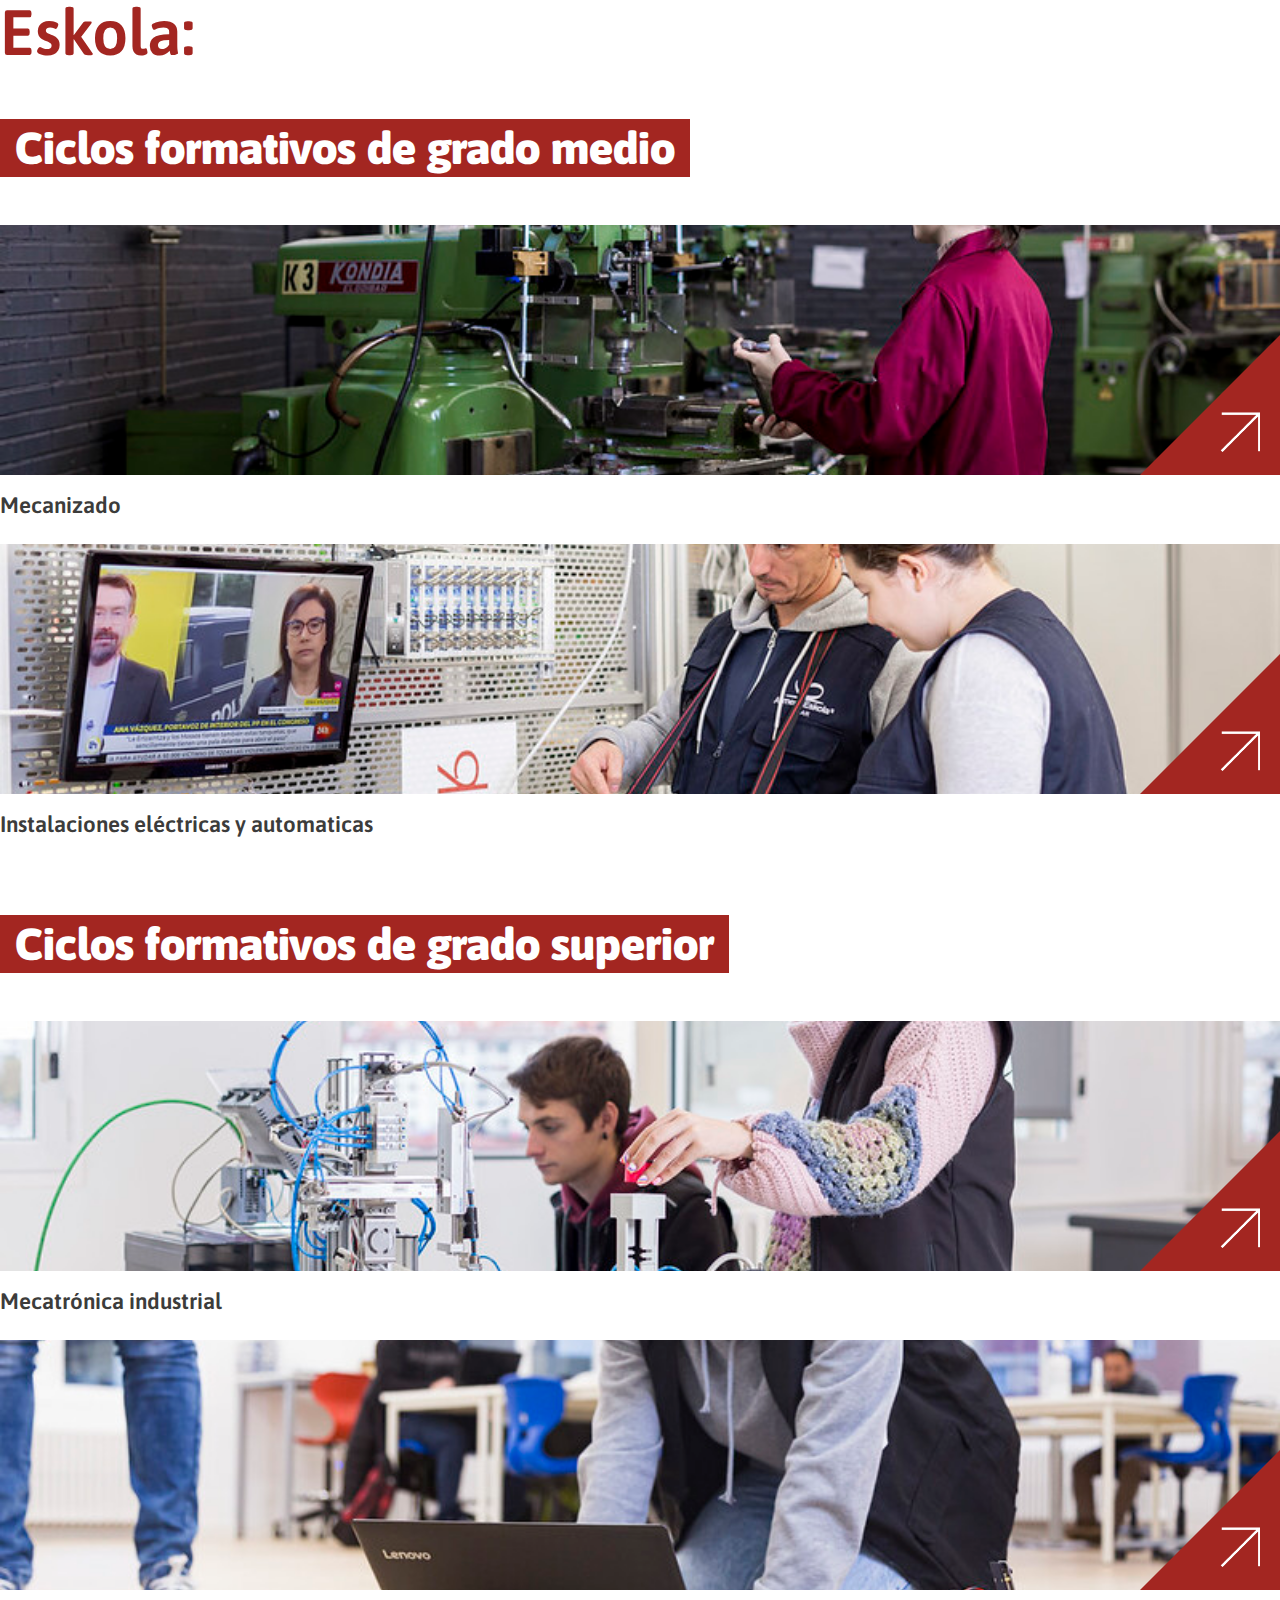
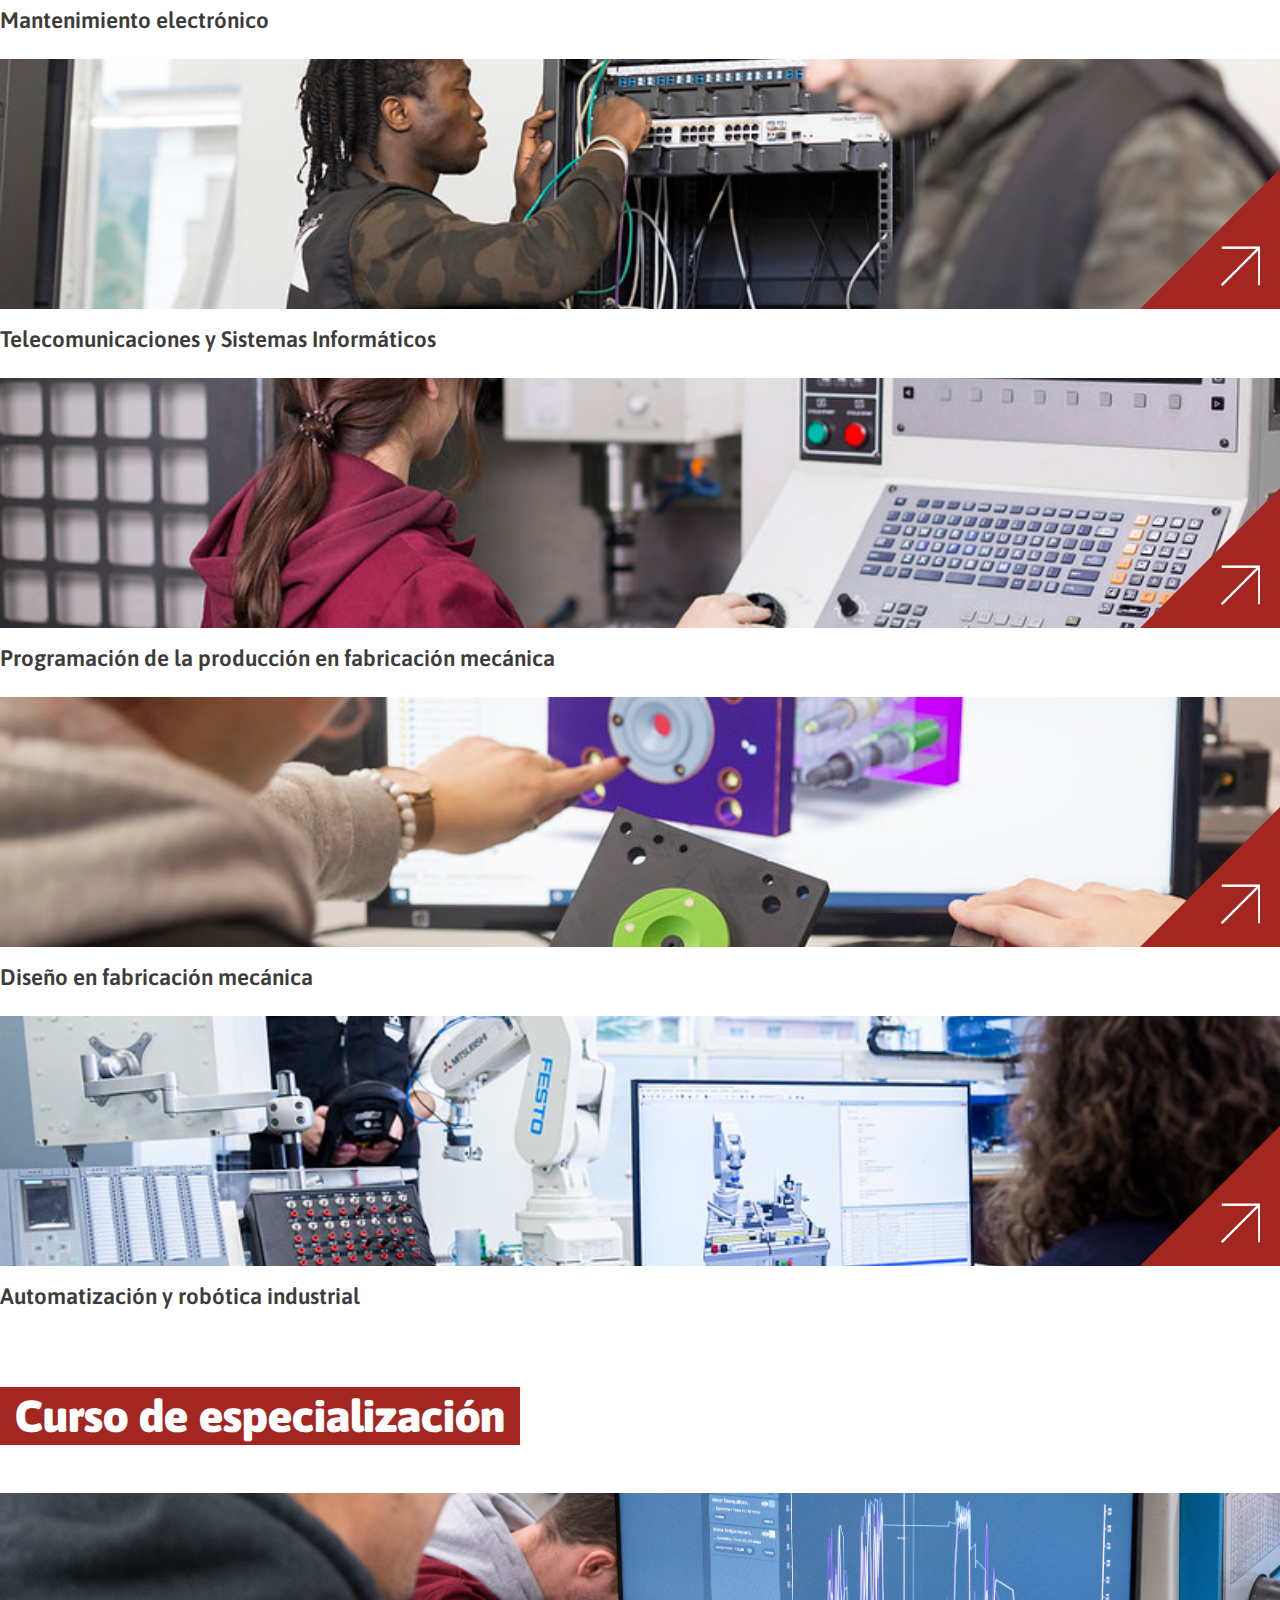
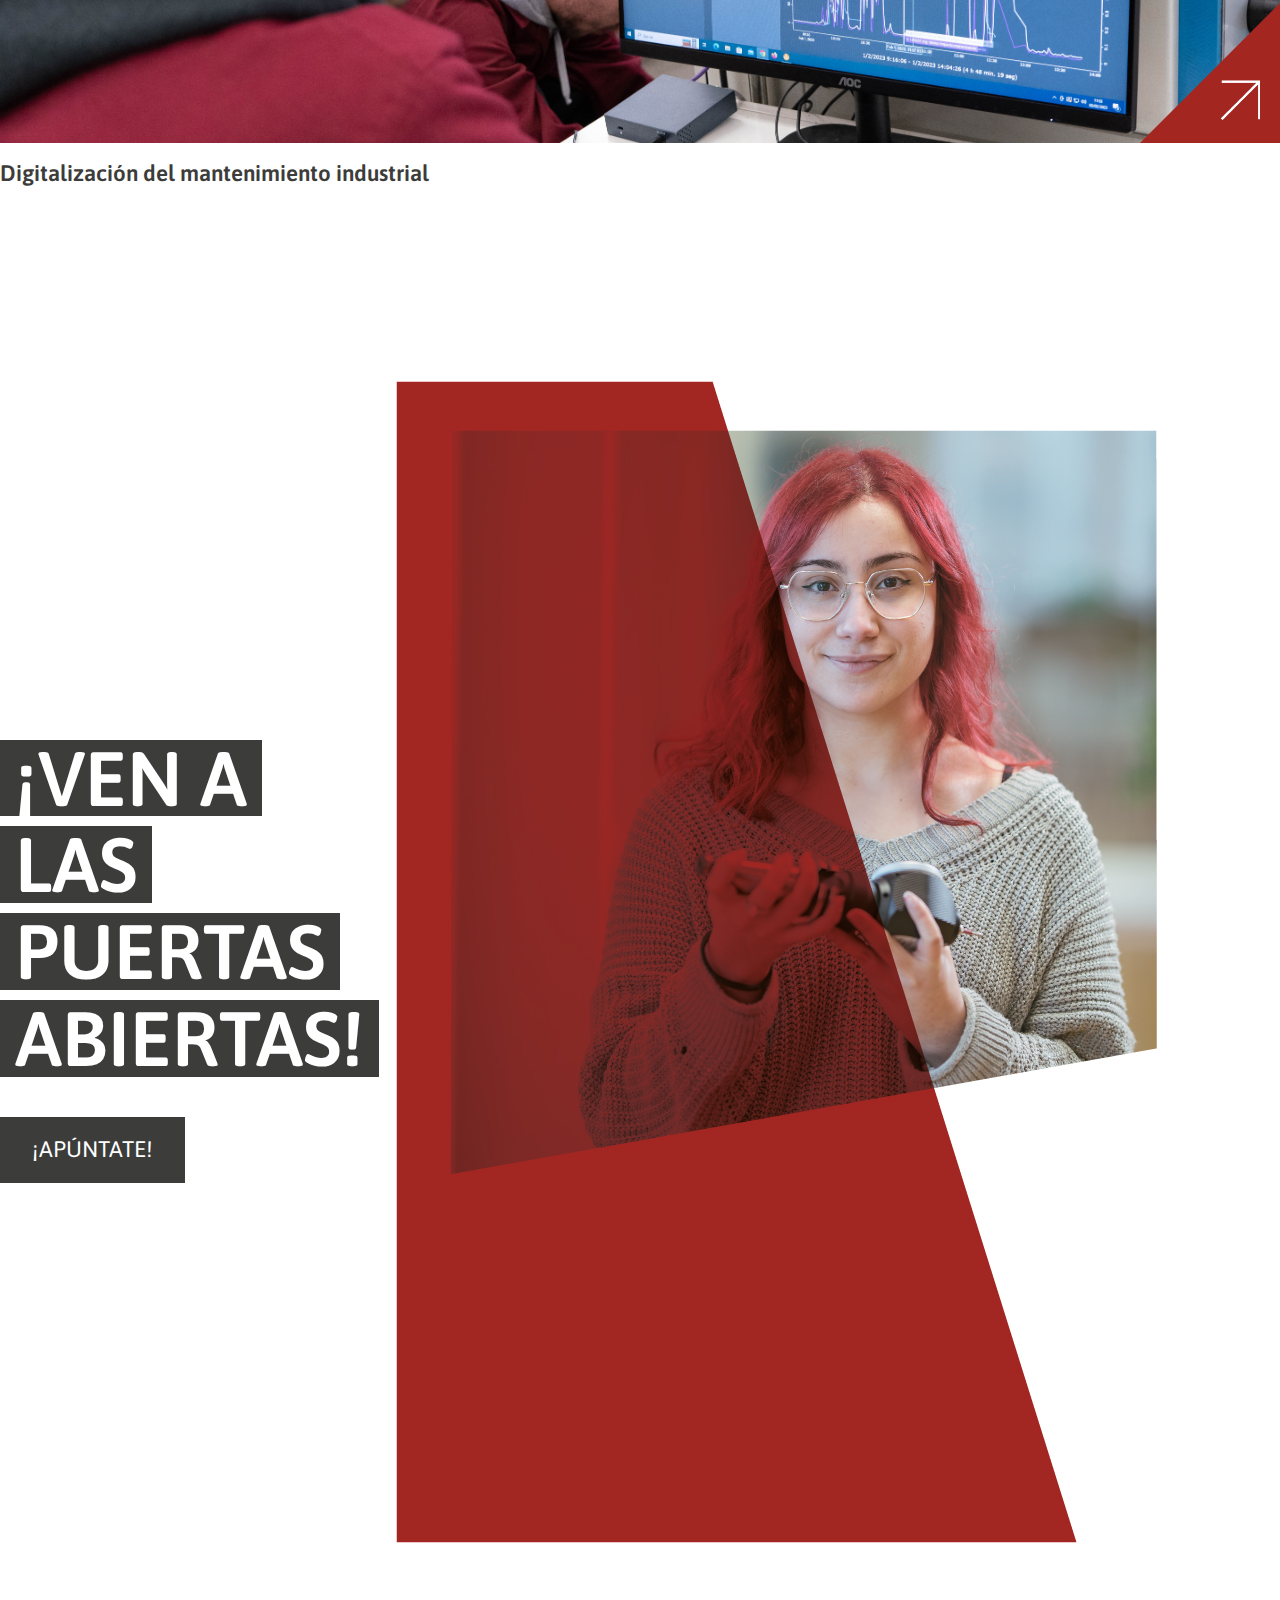
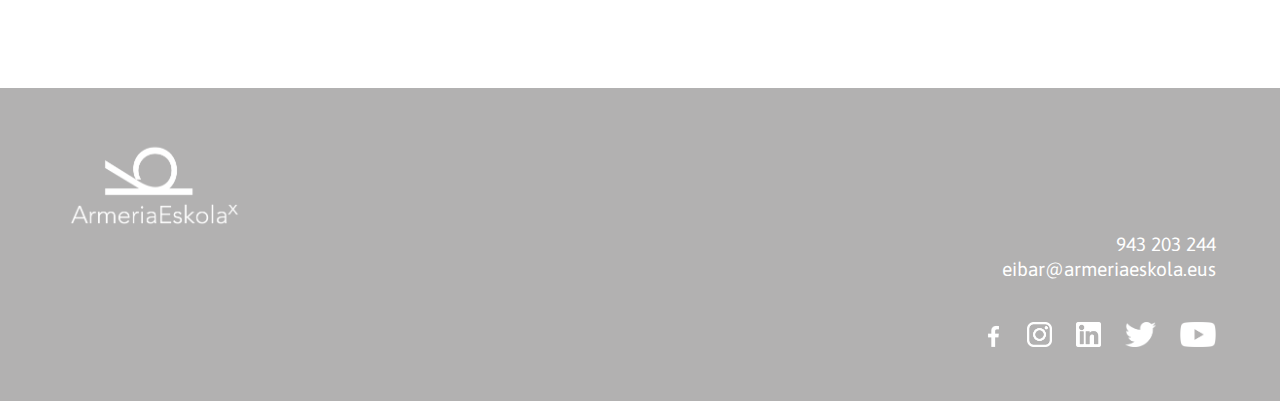
==== commit 246bfbec: "kendu otsailak 14" ====
--- a/matricula/index.html
+++ b/matricula/index.html
@@ -94,15 +94,7 @@
                         </div>
                     </div>
                     <div class="row d-lg-flex d-none">
-                        <div class="col-6">
-                            <div class="b--cta-a__ft-items__card">
-                                <h3 class="b--cta-a__ft-items__card__title"><b class="b--cta-a__ft-items__card__title__text b--cta-a__ft-items__card__title__text--bold">14 de febrero</b> <span class="b--cta-a__ft-items__card__title__text">Martes</span> <span class="b--cta-a__ft-items__card__title__text">17:30</span></h3>
-                                <p class="b--cta-a__ft-items__card__content"><b>Duración:</b> Hora y media<br> 
-                                <b>Idioma:</b> Bilingüe<br>
-                                <b>Programación:</b> Explicación y visita guiada</p>
-                            </div>
-                        </div>
-                        <div class="col-6">
+                        <div class="col-lg-6 offset-lg-3 col-12">
                             <div class="b--cta-a__ft-items__card">
                                 <h3 class="b--cta-a__ft-items__card__title"><b class="b--cta-a__ft-items__card__title__text b--cta-a__ft-items__card__title__text--bold">29 de marzo</b> <span class="b--cta-a__ft-items__card__title__text">Miércoles</span> <span class="b--cta-a__ft-items__card__title__text">17:30</span></h3>
                                 <p class="b--cta-a__ft-items__card__content"><b>Duración:</b> Hora y media<br> 
@@ -112,20 +104,7 @@
                         </div>
                     </div>
                     <div class="row d-lg-none d-flex">
-                        <div class="col-6">
-                            <div class="b--cta-a__ft-items__card">
-                                <ul class="b--accordion-a">
-                                    <li class="b--accordion-a__list-item">
-                                        <input type="checkbox" checked>
-                                        <h3 class="b--cta-a__ft-items__card__title"><b class="b--cta-a__ft-items__card__title__text b--cta-a__ft-items__card__title__text--bold">14 de febrero</b> <span class="b--cta-a__ft-items__card__title__text">Martes</span> <span class="b--cta-a__ft-items__card__title__text">17:30</span></h3>
-                                        <p class="b--cta-a__ft-items__card__content"><b>Duración:</b> Hora y media<br> 
-                                        <b>Idioma:</b> Bilingüe<br>
-                                        <b>Programación:</b> Explicación y visita guiada</p>
-                                    </li>
-                                </ul>
-                            </div>
-                        </div>
-                        <div class="col-6">
+                        <div class="col-md-8 offset-md-2 col-10 offset-1">
                             <div class="b--cta-a__ft-items__card">
                                 <ul class="b--accordion-a">
                                     <li class="b--accordion-a__list-item">
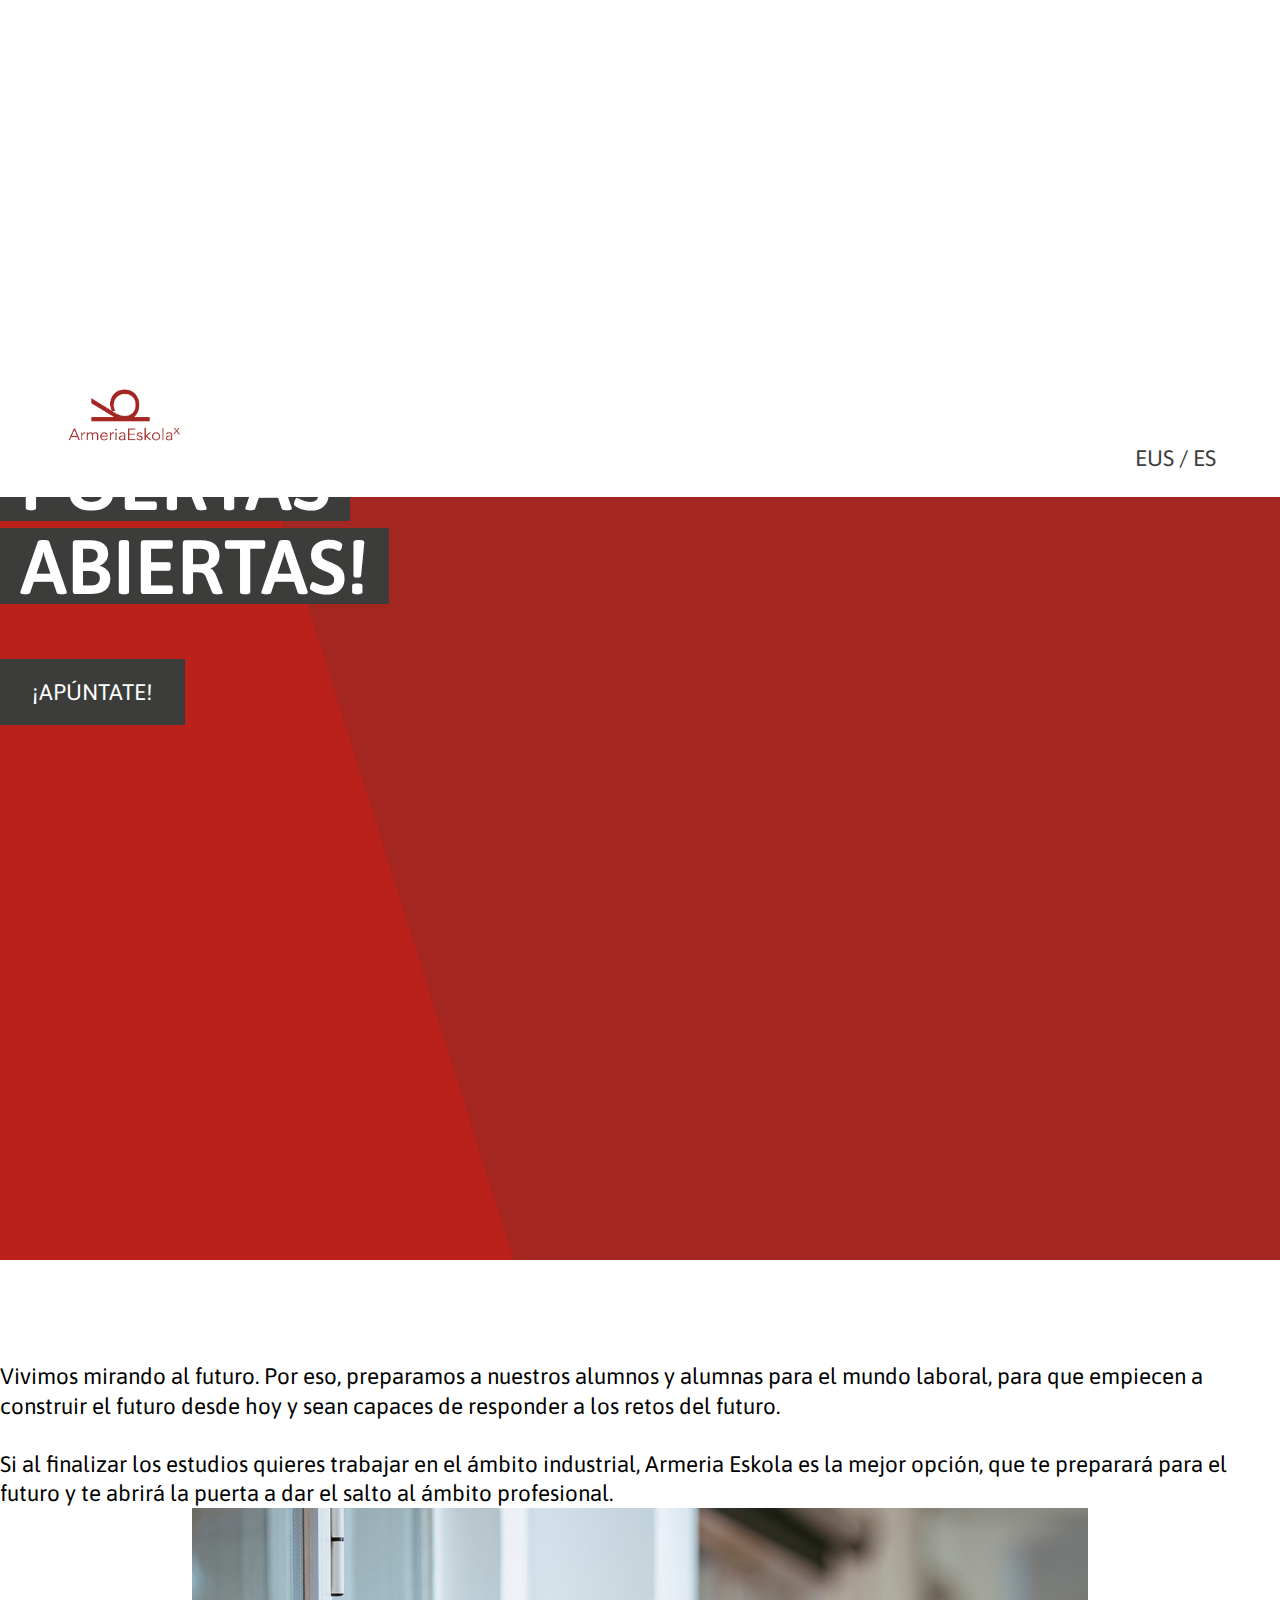
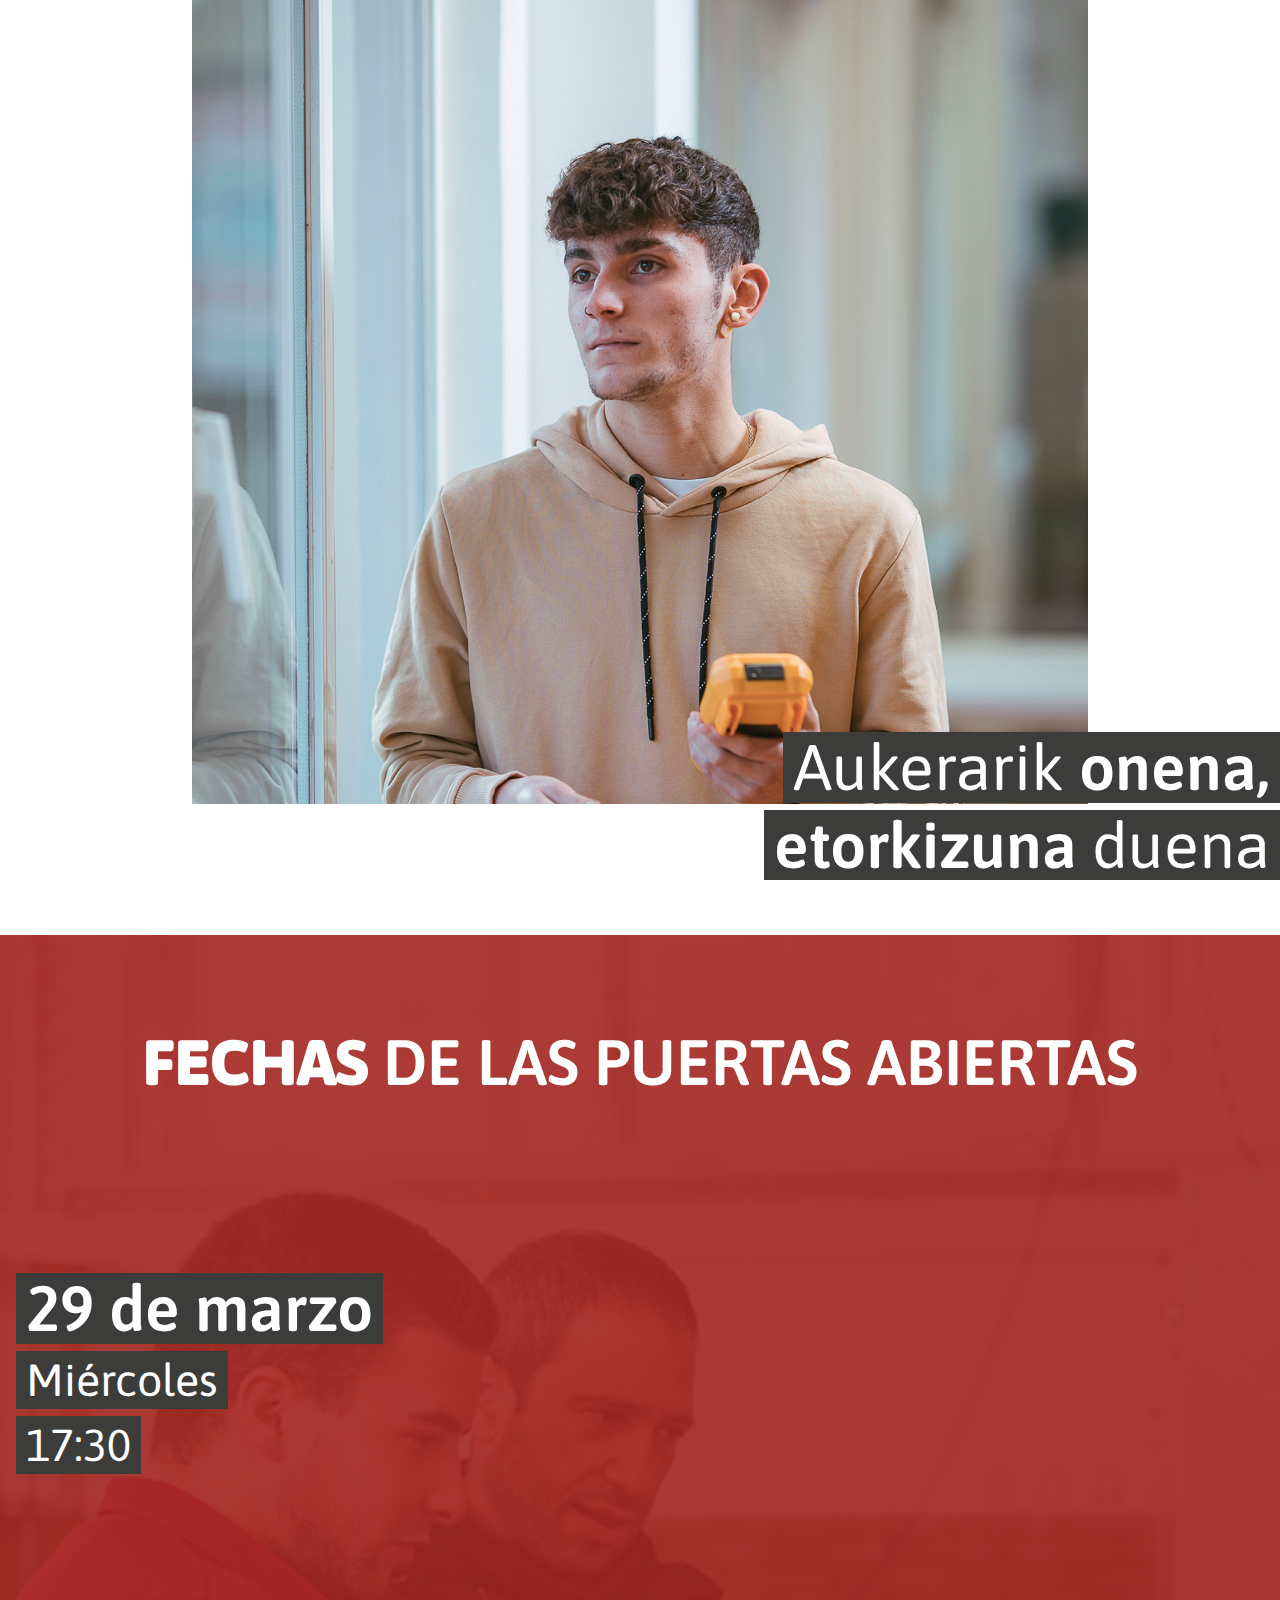
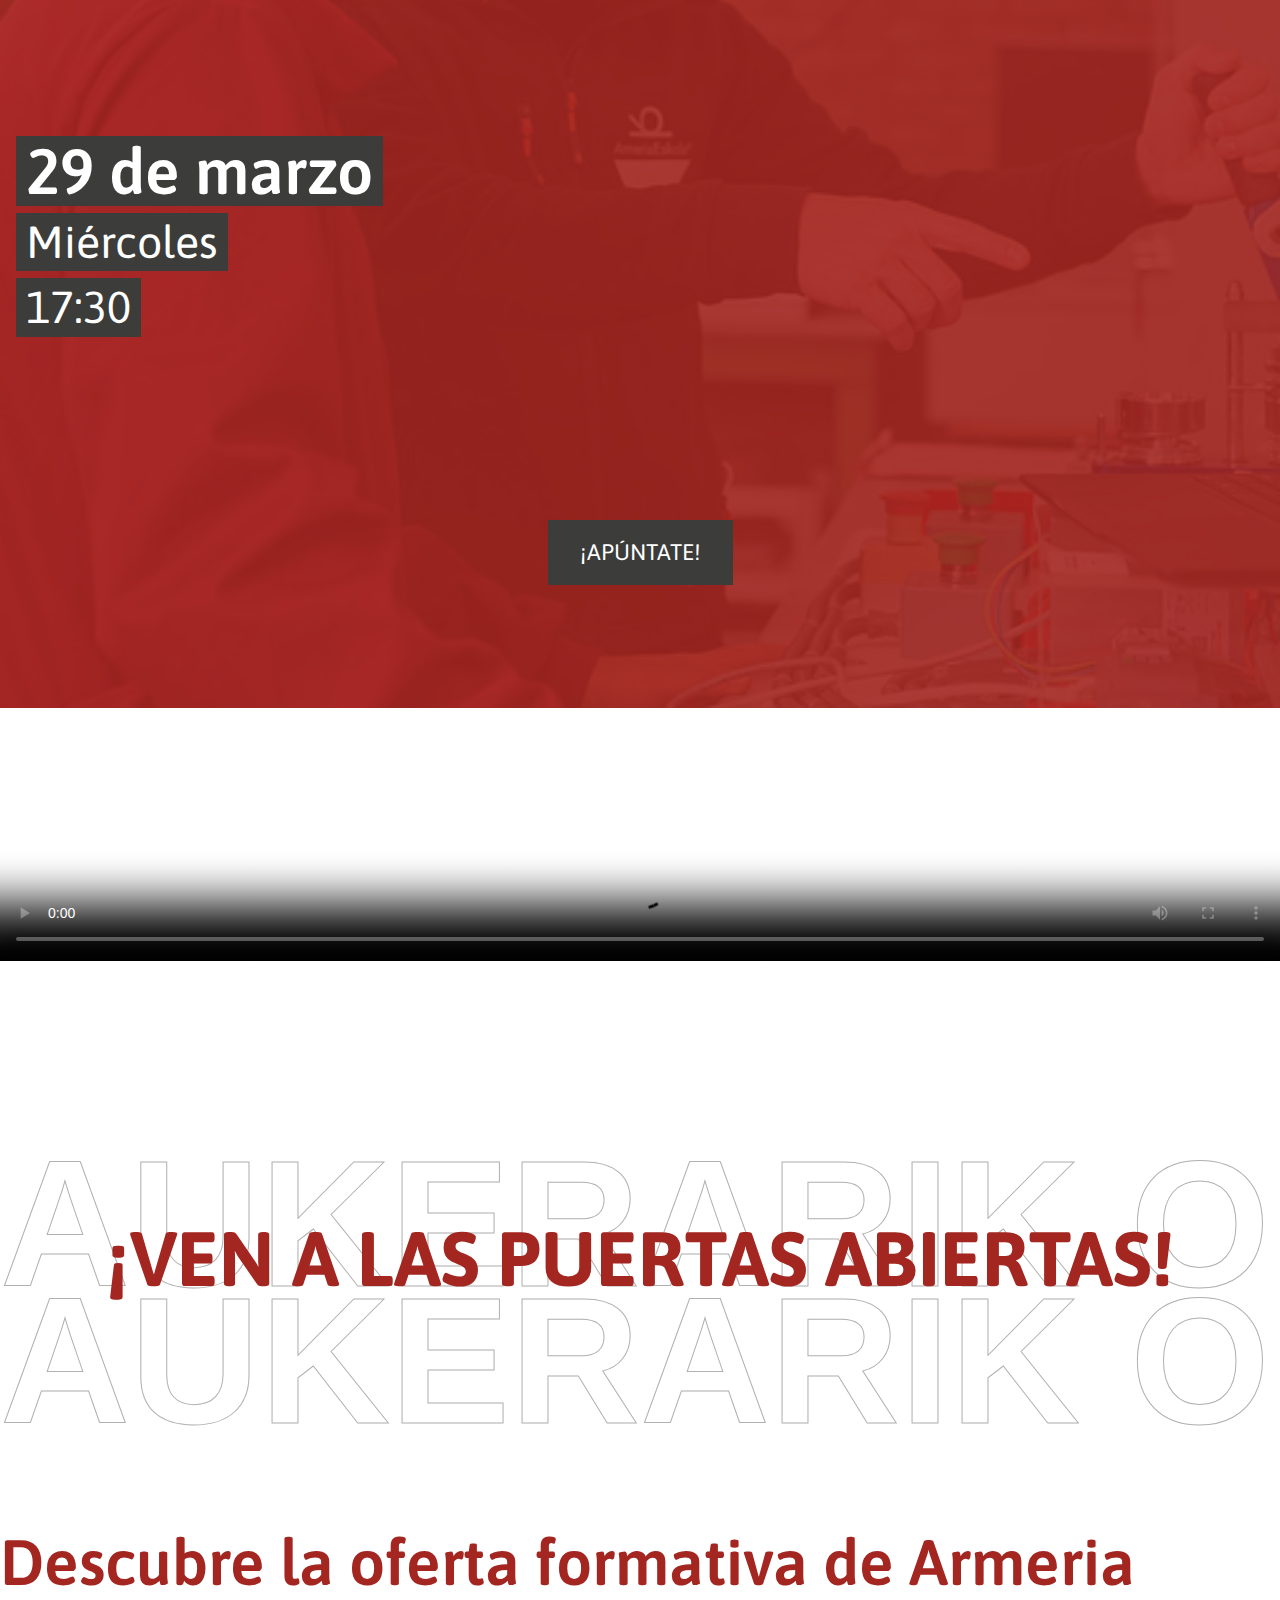
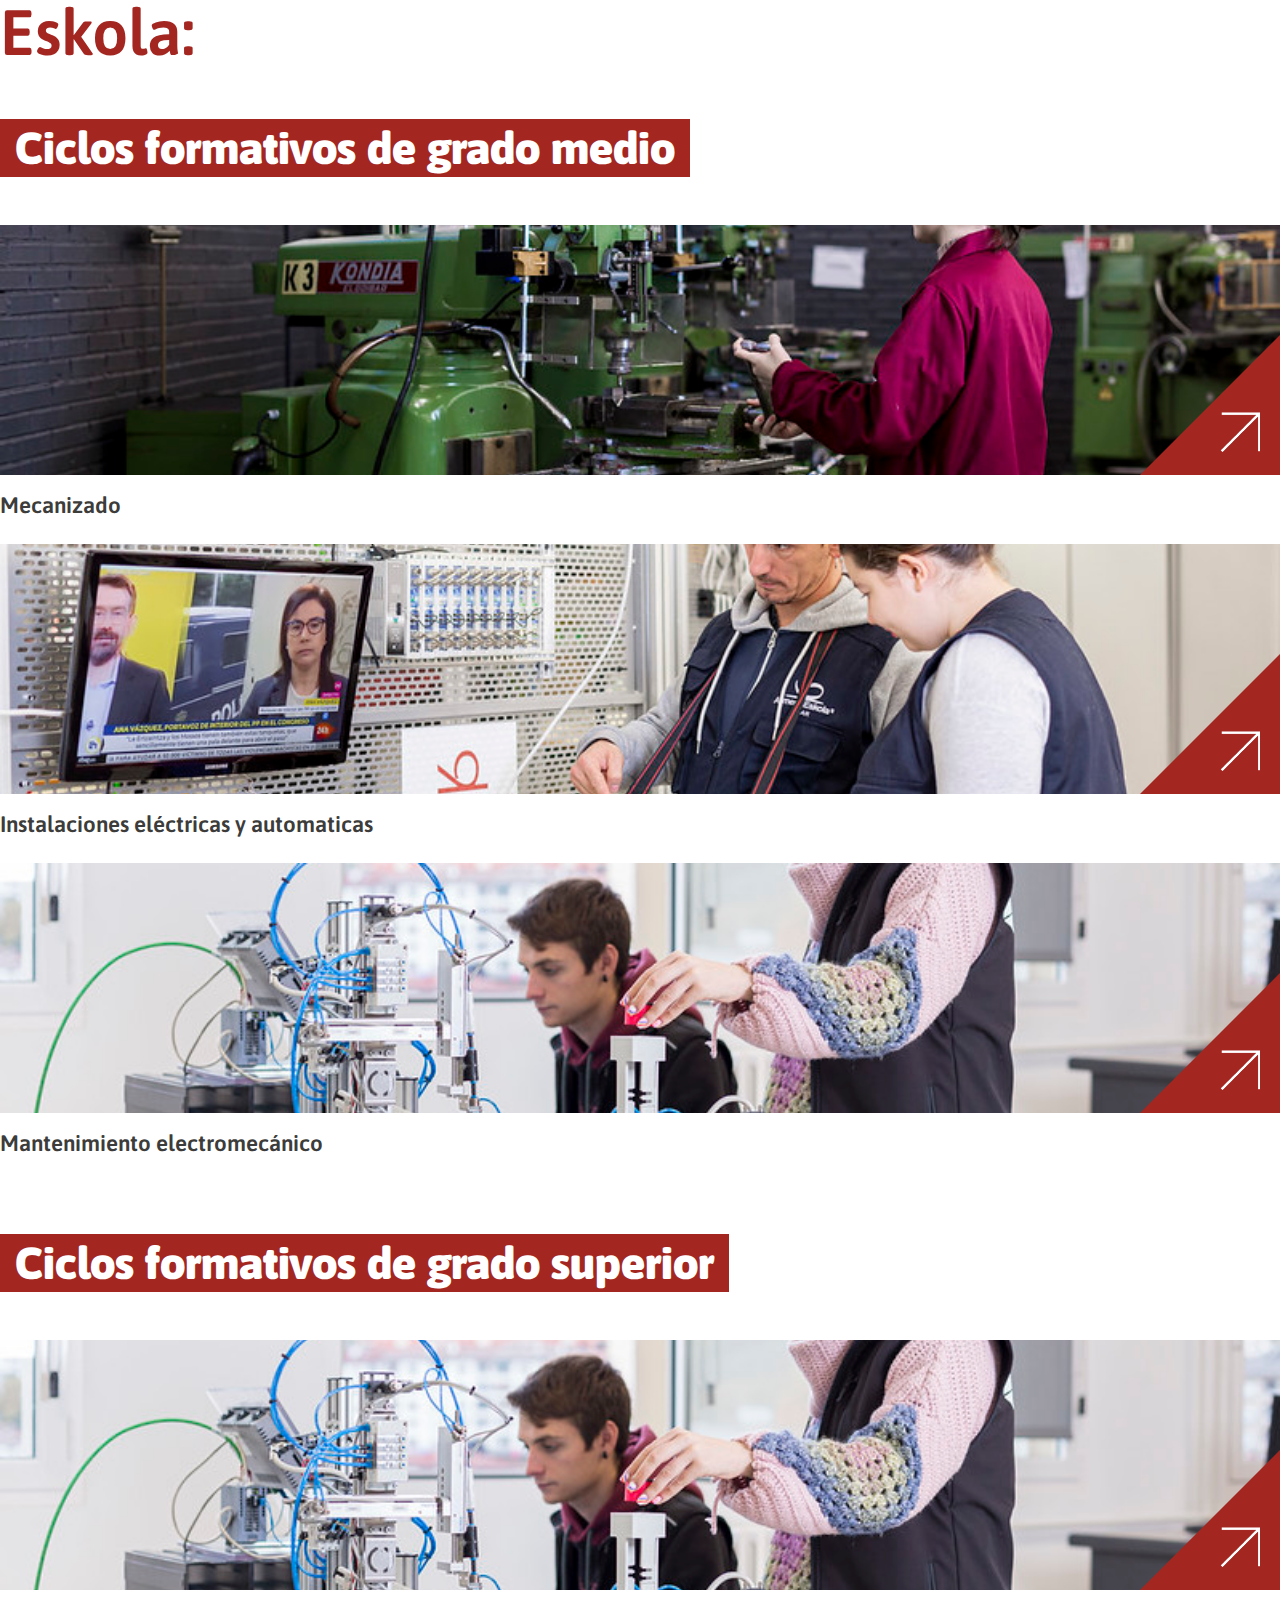
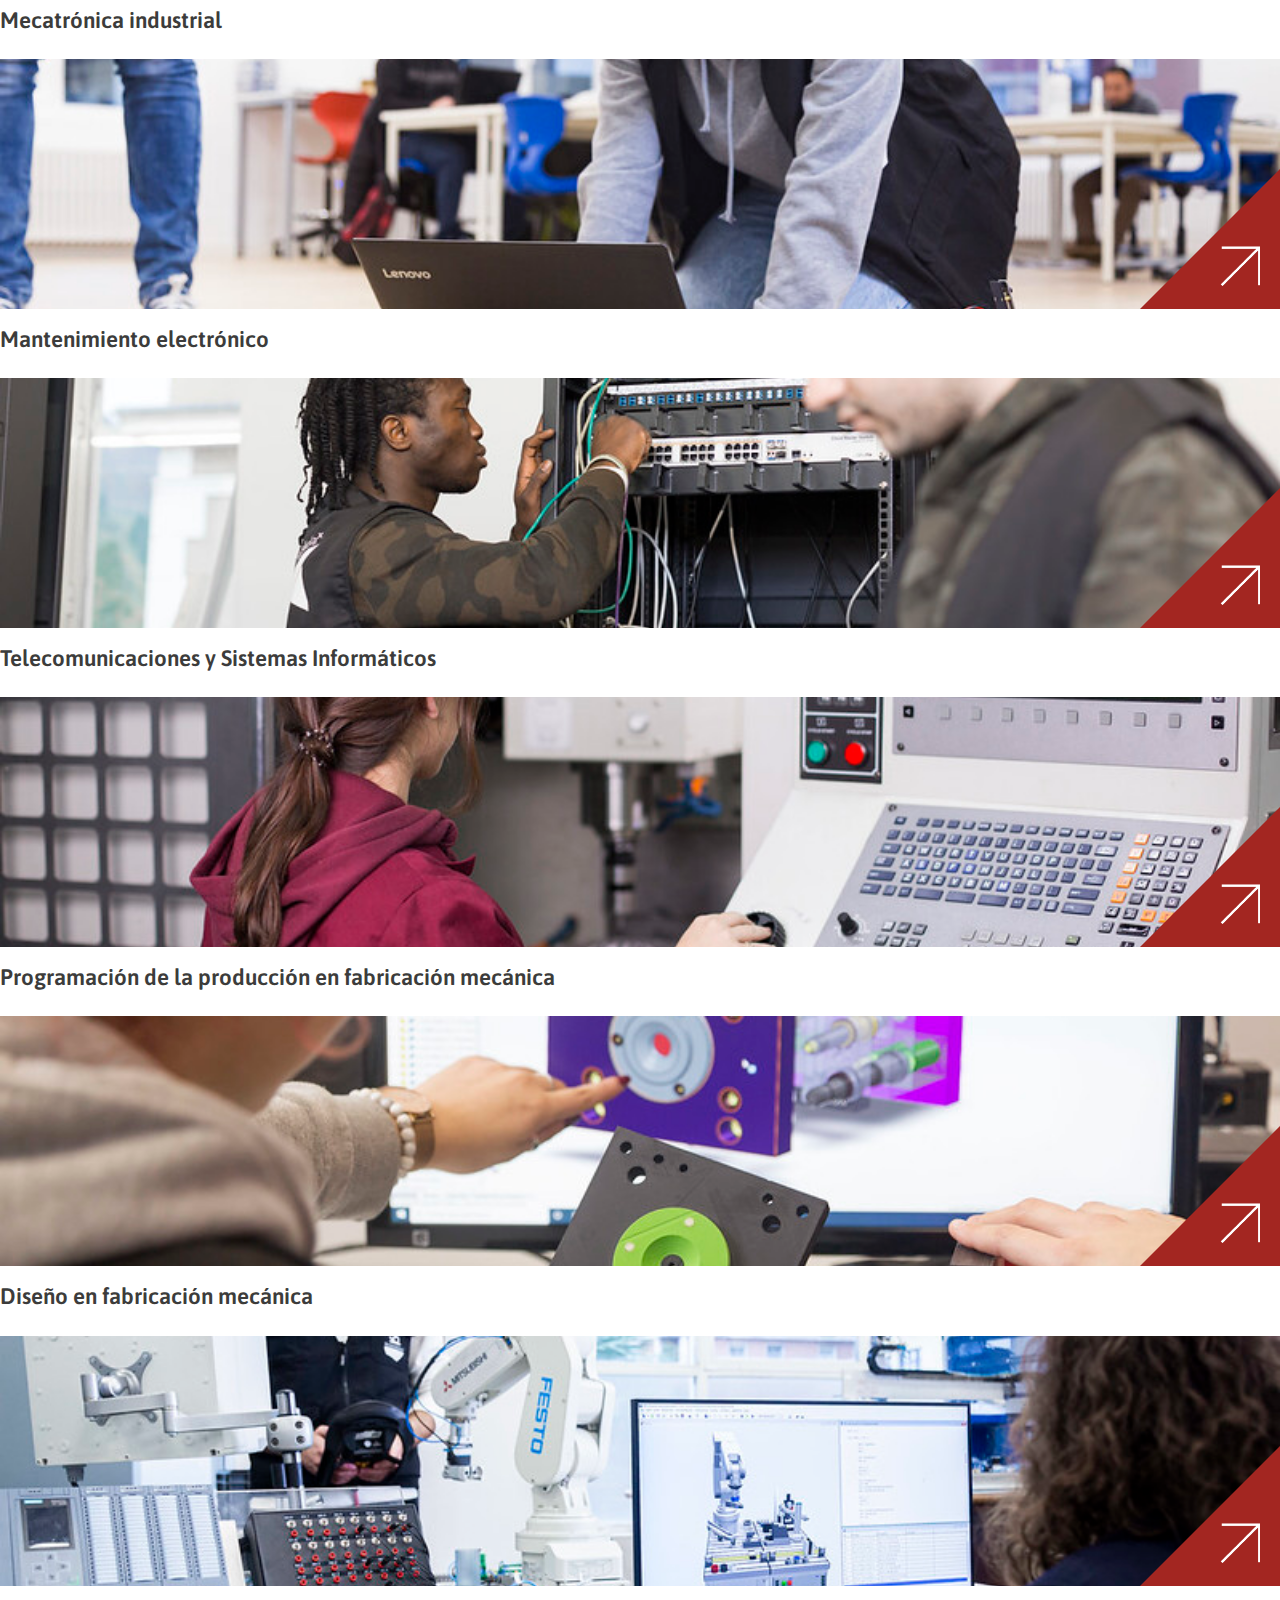
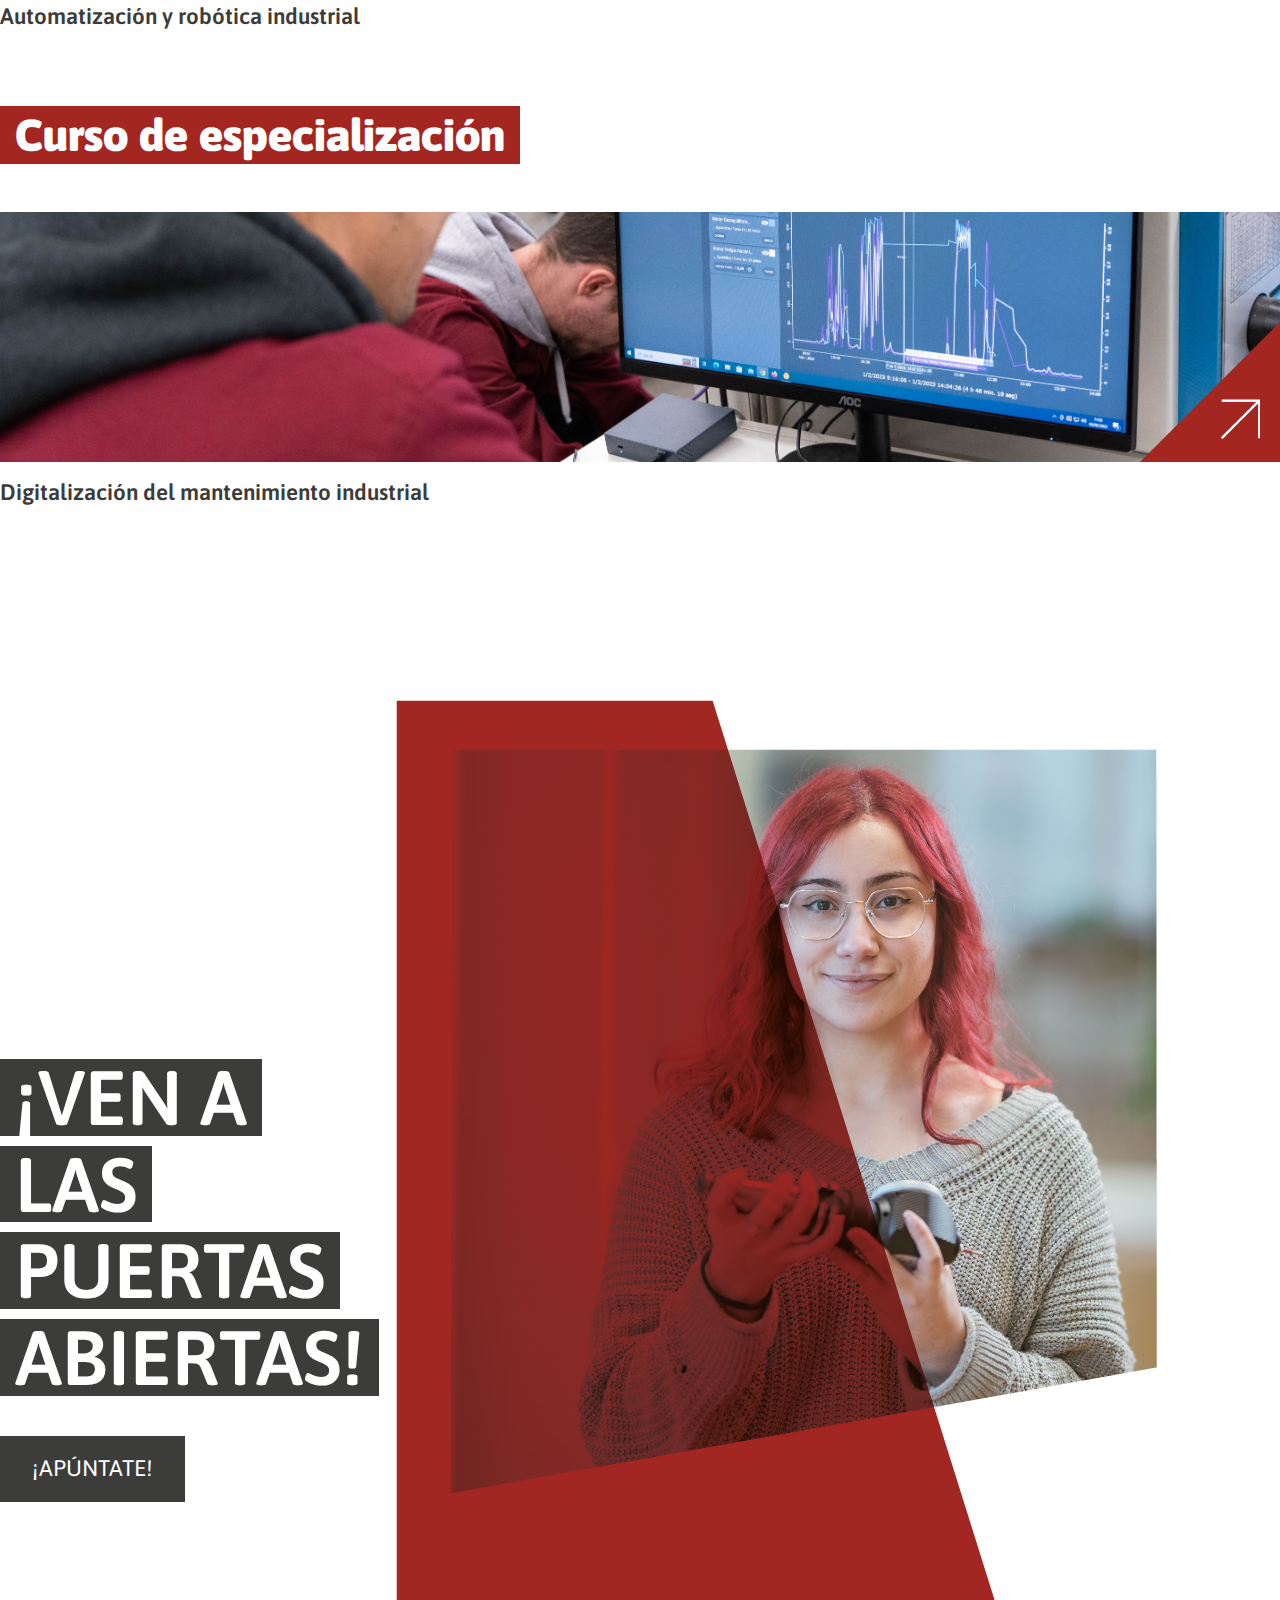
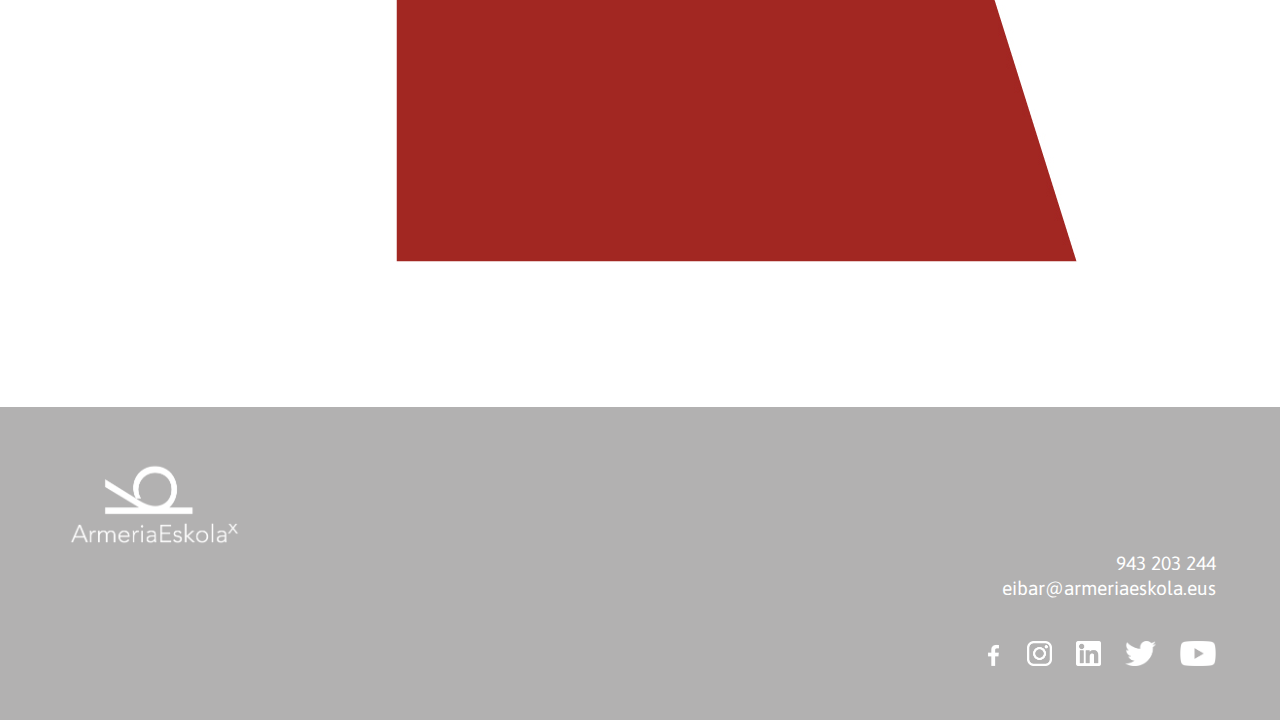
==== commit f409f0b7: "matricula aldaketak" ====
--- a/matricula/index.html
+++ b/matricula/index.html
@@ -213,6 +213,24 @@
                             </div>
                         </a>
                     </div>
+                    <div class="col-lg-4 col-6">
+                        <a class="b--card-a" href="https://armeriaeskola.eus/es/estudios/grado-medio/mantenimiento-electromecanico/" target="_blank" rel="noopener noreferrer">
+                            <div class="b--card-a__hd">
+                                <div class="b--card-a__hd__media-wrapper">
+                                    <img class="b--card-a__hd__media-wrapper__media" src="./img/zikloak/mekatronika.jpg" alt="Mantenimiento electromecánico">
+                                </div>
+                                <div class="b--card-a__hd__item">
+                                    <div class="b--card-a__hd__item__media">
+                                        <img src="./img/gezia.png" alt="">
+                                    </div>
+                                    <span class="b--card-a__hd__item__form"></span>
+                                </div>
+                            </div>
+                            <div class="b--card-a__bd">
+                                <h6 class="b--card-a__bd__title">Mantenimiento electromecánico</h6>
+                            </div>
+                        </a>
+                    </div>
                 </div>
             </div>
         </section>
